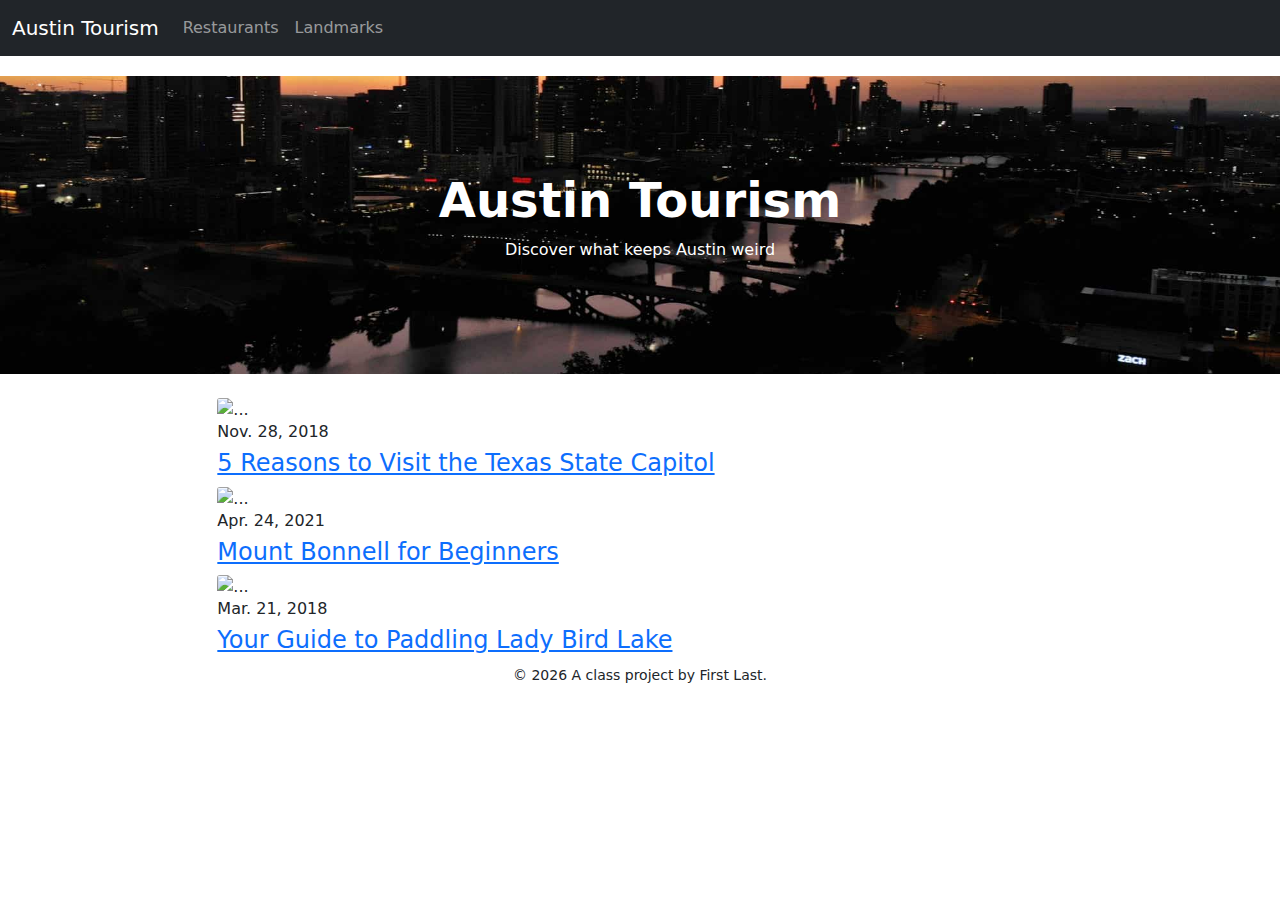
==== docs/index-example.html @ 944de5d4 "one of many commits" ====
<!doctype html>
<html lang="en">
  <!-- A Intro to Coding for Journalists class project -->
  <head>
    <title> Austin Tourism | Index page title</title>
    <meta name="description" content="The index search description for this page goes here.">
    <meta charset="utf-8">
    <meta http-equiv="X-UA-Compatible" content="IE=edge"/>
    <meta name="viewport" content="width=device-width, initial-scale=1, maximum-scale=1">
    <link rel="stylesheet" href="css/main.css">
  </head>
  <body>
    <nav class="navbar navbar-expand-lg navbar-dark bg-dark">
  <div class="container-fluid">
    <a class="navbar-brand" href="index.html">Austin Tourism</a>
    <button class="navbar-toggler" type="button" data-bs-toggle="collapse" data-bs-target="#navbarNavDropdown" aria-controls="navbarNavDropdown" aria-expanded="false" aria-label="Toggle navigation">
      <span class="navbar-toggler-icon"></span>
    </button>
    <div class="collapse navbar-collapse" id="navbarNavDropdown">
      <ul class="navbar-nav">
        <li class="nav-item">
           <a class="nav-link" href="restaurants.html">Restaurants</a>
        </li>
        <li class="nav-item">
           <a class="nav-link" href="index-example.html">Landmarks</a>
        </li>
          </ul>
        </li>
      </ul>
    </div>
  </div>
</nav>
    <div id="jumbo" class="p-5 mb-4 bg-light">
  <div class="container-fluid py-5 text-center">
    <h1 class="display-5 fw-bold">Austin Tourism</h1>
    <p>Discover what keeps Austin weird </p>
  </div>
</div>
    

    

    <div class="row">
       <div class="col-md-8 offset-2">
       
        <div>
        <img src="img/texas-state-capitol.jpg " class="card-img-top" alt="...">
        <h6> Nov. 28, 2018 <h6>
        <h3> <a href="blog/Texas State Capitol.html">5 Reasons to Visit the Texas State Capitol</a></h3>
        
        <div>
        <img src="img/mount-bonnell.jpg " class="card-img-top" alt="...">
        <h6> Apr. 24, 2021 <h6>
        <h3> <a href="blog/Mount Bonnell.html">Mount Bonnell for Beginners</a></h3>
        
        <div>
        <img src="img/lady-bird-lake.jpg " class="card-img-top" alt="...">
        <h6> Mar. 21, 2018 <h6>
        <h3> <a href="blog/Lady Bird Lake.html">Your Guide to Paddling Lady Bird Lake</a></h3>
        
      <div>
    <div>





    <footer>
<p id="legal" class="center-block text-center">
  <small>&copy; <span class="copyright-year"></span>
  A class project by First Last.
</p>
</footer>


    <script src="js/jquery.js"></script>
    <script src="js/popper.js"></script>
    <script src="js/bootstrap.js"></script>
    <script src="js/scripts.js"></script>
  </body>
</html>
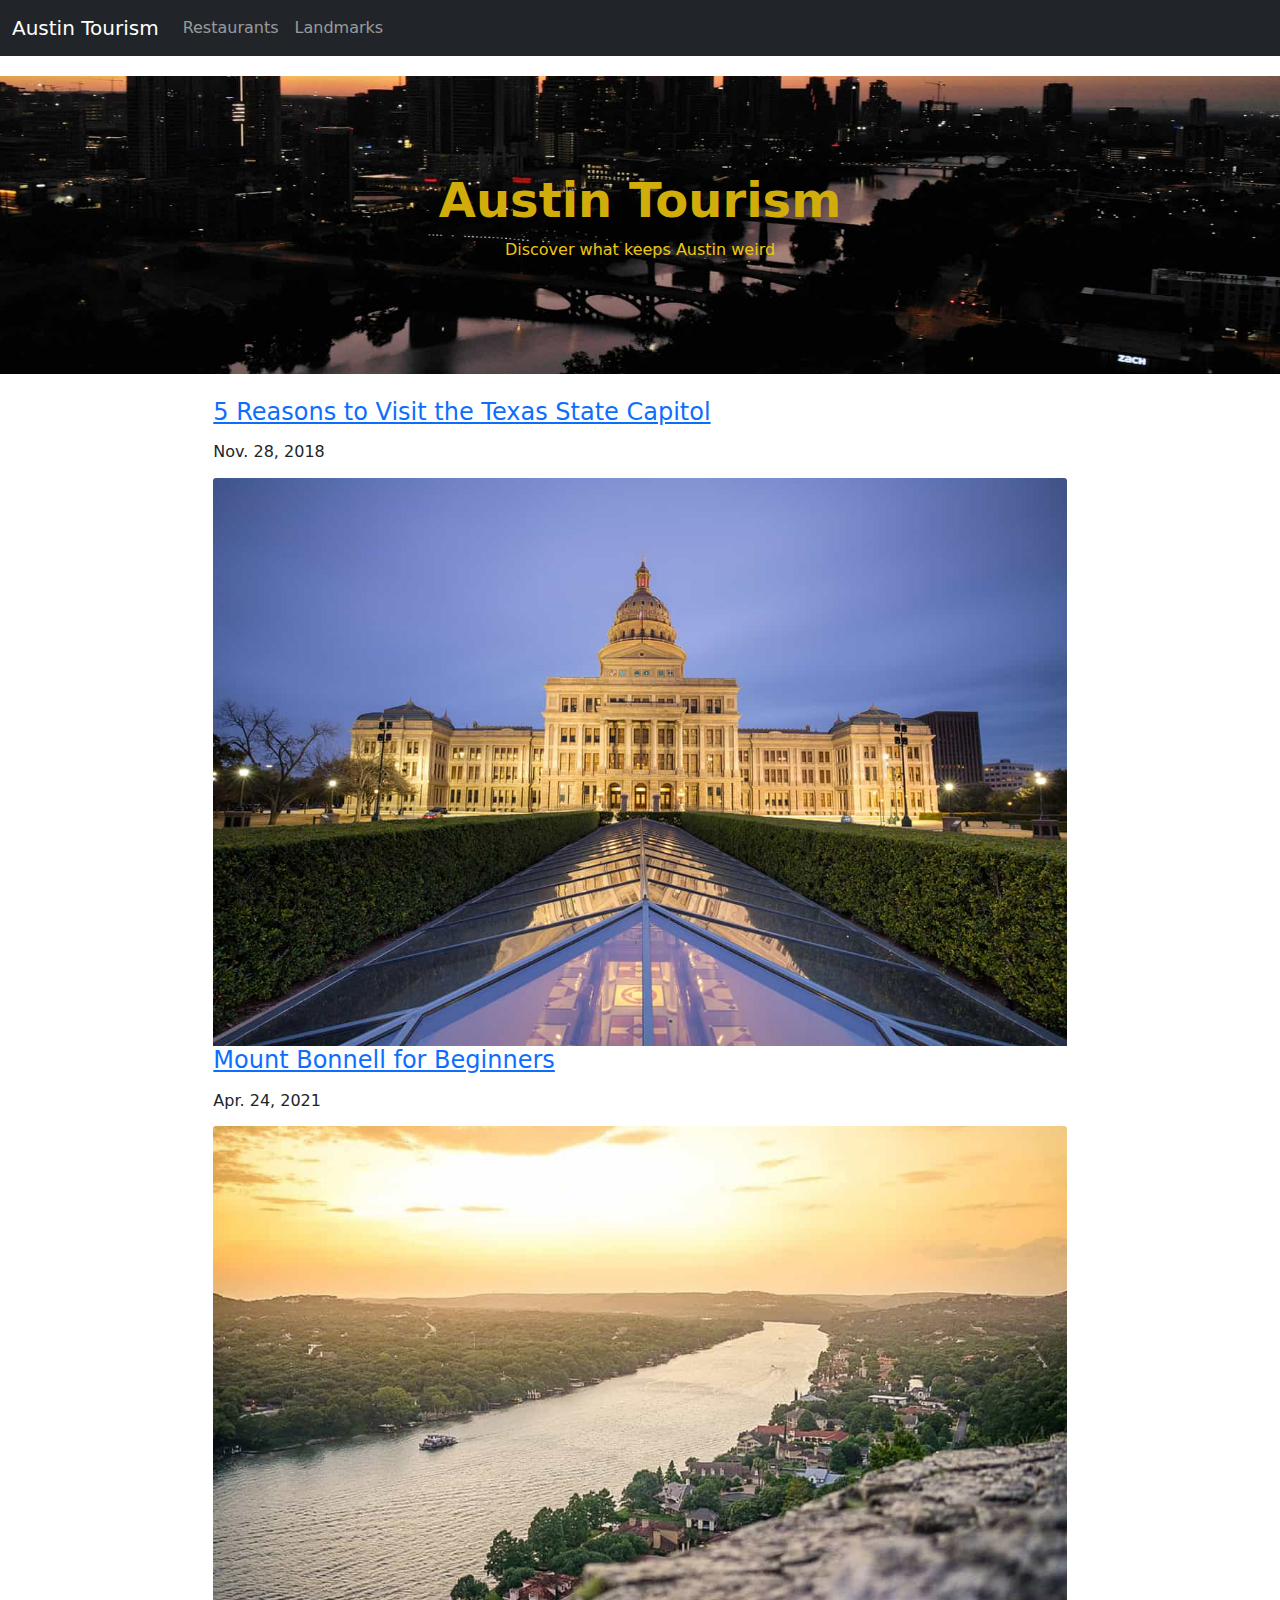
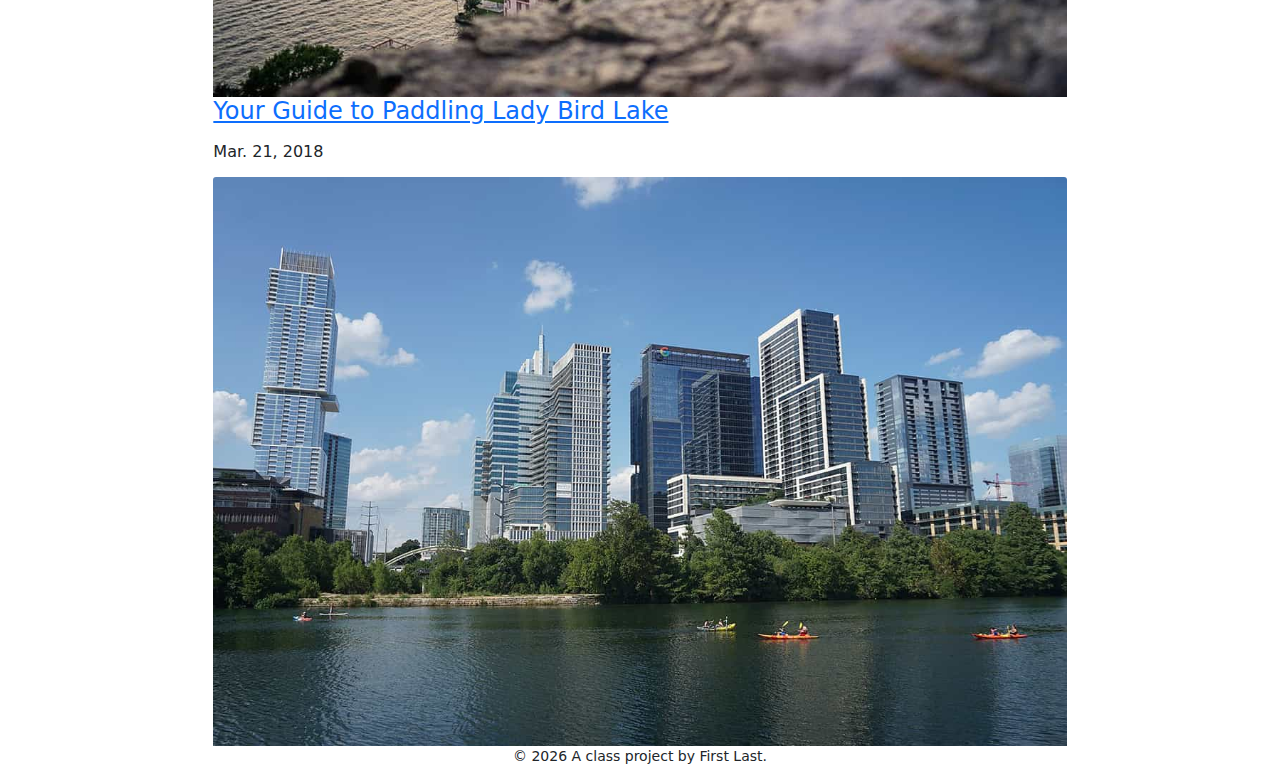
==== commit aca3b204: "commit 3" ====
--- a/docs/index-example.html
+++ b/docs/index-example.html
@@ -32,34 +32,42 @@
 </nav>
     <div id="jumbo" class="p-5 mb-4 bg-light">
   <div class="container-fluid py-5 text-center">
-    <h1 class="display-5 fw-bold">Austin Tourism</h1>
+    <h1 class="display-5 fw-bold" style= "color: rgb(209, 173, 12)">Austin Tourism</h1>
     <p>Discover what keeps Austin weird </p>
   </div>
 </div>
     
 
     
-
-    <div class="row">
+  <div class="article">
        <div class="col-md-8 offset-2">
        
         <div>
-        <img src="img/texas-state-capitol.jpg " class="card-img-top" alt="...">
-        <h6> Nov. 28, 2018 <h6>
+          <brk>
         <h3> <a href="blog/Texas State Capitol.html">5 Reasons to Visit the Texas State Capitol</a></h3>
-        
+         <h6> Nov. 28, 2018 <h6>
+         <img src="img/landmarks/texas-state-capitol.jpg " class="card-img-top" alt="...">
+          <brk>
+          <brk>
+      
         <div>
-        <img src="img/mount-bonnell.jpg " class="card-img-top" alt="...">
-        <h6> Apr. 24, 2021 <h6>
+          <brk>
         <h3> <a href="blog/Mount Bonnell.html">Mount Bonnell for Beginners</a></h3>
-        
+         <h6> Apr. 24, 2021 <h6>
+         <img src="img/landmarks/mount-bonnell.jpg " class="card-img-top" alt="...">
+          <brk>
+          <brk>
+      
         <div>
-        <img src="img/lady-bird-lake.jpg " class="card-img-top" alt="...">
-        <h6> Mar. 21, 2018 <h6>
+          <brk>
         <h3> <a href="blog/Lady Bird Lake.html">Your Guide to Paddling Lady Bird Lake</a></h3>
-        
+         <h6> Mar. 21, 2018 <h6>
+         <img src="img/landmarks/lady-bird-lake.jpg " class="card-img-top" alt="...">
+          <brk>
+          <brk>
+      
       <div>
-    <div>
+  <div>
 
 
 
--- a/docs/css/main.css
+++ b/docs/css/main.css
@@ -4,12 +4,12 @@
  * Copyright 2011-2021 The Bootstrap Authors
  * Copyright 2011-2021 Twitter, Inc.
  * Licensed under MIT (https://github.com/twbs/bootstrap/blob/main/LICENSE)
- */@-webkit-keyframes progress-bar-stripes{0%{background-position-x:1rem}}@-webkit-keyframes spinner-border{to{-webkit-transform:rotate(1turn);transform:rotate(1turn)}}@-webkit-keyframes spinner-grow{0%{-webkit-transform:scale(0);transform:scale(0)}50%{opacity:1;-webkit-transform:none;transform:none}}@-webkit-keyframes placeholder-glow{50%{opacity:.2}}@-webkit-keyframes placeholder-wave{to{-webkit-mask-position:-200% 0;mask-position:-200% 0}}.navbar{margin-bottom:20px}#jumbo{background:url(../img/cmc-austin-sunrise-20200614.jpg) no-repeat 50%;background-size:cover;color:#fff;margin-bottom:30px;padding-top:12rem}
+ */@-webkit-keyframes progress-bar-stripes{0%{background-position-x:1rem}}@-webkit-keyframes spinner-border{to{-webkit-transform:rotate(1turn);transform:rotate(1turn)}}@-webkit-keyframes spinner-grow{0%{-webkit-transform:scale(0);transform:scale(0)}50%{opacity:1;-webkit-transform:none;transform:none}}@-webkit-keyframes placeholder-glow{50%{opacity:.2}}@-webkit-keyframes placeholder-wave{to{-webkit-mask-position:-200% 0;mask-position:-200% 0}}.navbar{margin-bottom:20px}#jumbo{background:url(../img/cmc-austin-sunrise-20200614.jpg) no-repeat 50%;background-size:cover;color:#eec614;margin-bottom:30px;padding-top:12rem}
 
 /*!
  * Bootstrap v5.1.3 (https://getbootstrap.com/)
  * Copyright 2011-2021 The Bootstrap Authors
  * Copyright 2011-2021 Twitter, Inc.
  * Licensed under MIT (https://github.com/twbs/bootstrap/blob/main/LICENSE)
- */:root{--bs-blue:#0d6efd;--bs-indigo:#6610f2;--bs-purple:#6f42c1;--bs-pink:#d63384;--bs-red:#dc3545;--bs-orange:#fd7e14;--bs-yellow:#ffc107;--bs-green:#198754;--bs-teal:#20c997;--bs-cyan:#0dcaf0;--bs-white:#fff;--bs-gray:#6c757d;--bs-gray-dark:#343a40;--bs-gray-100:#f8f9fa;--bs-gray-200:#e9ecef;--bs-gray-300:#dee2e6;--bs-gray-400:#ced4da;--bs-gray-500:#adb5bd;--bs-gray-600:#6c757d;--bs-gray-700:#495057;--bs-gray-800:#343a40;--bs-gray-900:#212529;--bs-primary:#0d6efd;--bs-secondary:#6c757d;--bs-success:#198754;--bs-info:#0dcaf0;--bs-warning:#ffc107;--bs-danger:#dc3545;--bs-light:#f8f9fa;--bs-dark:#212529;--bs-primary-rgb:13,110,253;--bs-secondary-rgb:108,117,125;--bs-success-rgb:25,135,84;--bs-info-rgb:13,202,240;--bs-warning-rgb:255,193,7;--bs-danger-rgb:220,53,69;--bs-light-rgb:248,249,250;--bs-dark-rgb:33,37,41;--bs-white-rgb:255,255,255;--bs-black-rgb:0,0,0;--bs-body-color-rgb:33,37,41;--bs-body-bg-rgb:255,255,255;--bs-font-sans-serif:system-ui,-apple-system,"Segoe UI",Roboto,"Helvetica Neue",Arial,"Noto Sans","Liberation Sans",sans-serif,"Apple Color Emoji","Segoe UI Emoji","Segoe UI Symbol","Noto Color Emoji";--bs-font-monospace:SFMono-Regular,Menlo,Monaco,Consolas,"Liberation Mono","Courier New",monospace;--bs-gradient:linear-gradient(180deg,hsla(0,0%,100%,.15),hsla(0,0%,100%,0));--bs-body-font-family:var(--bs-font-sans-serif);--bs-body-font-size:1rem;--bs-body-font-weight:400;--bs-body-line-height:1.5;--bs-body-color:#212529;--bs-body-bg:#fff}*,:after,:before{box-sizing:border-box}@media (prefers-reduced-motion:no-preference){:root{scroll-behavior:smooth}}body{-webkit-text-size-adjust:100%;-webkit-tap-highlight-color:rgba(0,0,0,0);background-color:var(--bs-body-bg);color:var(--bs-body-color);font-family:var(--bs-body-font-family);font-size:var(--bs-body-font-size);font-weight:var(--bs-body-font-weight);line-height:var(--bs-body-line-height);margin:0;text-align:var(--bs-body-text-align)}hr{background-color:currentColor;border:0;color:inherit;margin:1rem 0;opacity:.25}hr:not([size]){height:1px}.h1,.h2,.h3,.h4,.h5,.h6,h1,h2,h3,h4,h5,h6{font-weight:500;line-height:1.2;margin-bottom:.5rem;margin-top:0}.h1,h1{font-size:calc(1.375rem + 1.5vw)}@media (min-width:1200px){.h1,h1{font-size:2.5rem}}.h2,h2{font-size:calc(1.325rem + .9vw)}@media (min-width:1200px){.h2,h2{font-size:2rem}}.h3,h3{font-size:calc(1.3rem + .6vw)}@media (min-width:1200px){.h3,h3{font-size:1.75rem}}.h4,h4{font-size:calc(1.275rem + .3vw)}@media (min-width:1200px){.h4,h4{font-size:1.5rem}}.h5,h5{font-size:1.25rem}.h6,h6{font-size:1rem}p{margin-bottom:1rem;margin-top:0}abbr[data-bs-original-title],abbr[title]{cursor:help;-webkit-text-decoration:underline dotted;-moz-text-decoration:underline dotted;text-decoration:underline dotted;-webkit-text-decoration-skip-ink:none;text-decoration-skip-ink:none}address{font-style:normal;line-height:inherit;margin-bottom:1rem}ol,ul{padding-left:2rem}dl,ol,ul{margin-bottom:1rem;margin-top:0}ol ol,ol ul,ul ol,ul ul{margin-bottom:0}dt{font-weight:700}dd{margin-bottom:.5rem;margin-left:0}blockquote{margin:0 0 1rem}b,strong{font-weight:bolder}.small,small{font-size:.875em}.mark,mark{background-color:#fcf8e3;padding:.2em}sub,sup{font-size:.75em;line-height:0;position:relative;vertical-align:baseline}sub{bottom:-.25em}sup{top:-.5em}a{color:#0d6efd;text-decoration:underline}a:hover{color:#0a58ca}a:not([href]):not([class]),a:not([href]):not([class]):hover{color:inherit;text-decoration:none}code,kbd,pre,samp{direction:ltr;font-family:var(--bs-font-monospace);font-size:1em;unicode-bidi:bidi-override}pre{display:block;font-size:.875em;margin-bottom:1rem;margin-top:0;overflow:auto}pre code{color:inherit;font-size:inherit;word-break:normal}code{word-wrap:break-word;color:#d63384;font-size:.875em}a>code{color:inherit}kbd{background-color:#212529;border-radius:.2rem;color:#fff;font-size:.875em;padding:.2rem .4rem}kbd kbd{font-size:1em;font-weight:700;padding:0}figure{margin:0 0 1rem}img,svg{vertical-align:middle}table{border-collapse:collapse;caption-side:bottom}caption{color:#6c757d;padding-bottom:.5rem;padding-top:.5rem;text-align:left}th{text-align:inherit;text-align:-webkit-match-parent}tbody,td,tfoot,th,thead,tr{border:0 solid;border-color:inherit}label{display:inline-block}button{border-radius:0}button:focus:not(:focus-visible){outline:0}button,input,optgroup,select,textarea{font-family:inherit;font-size:inherit;line-height:inherit;margin:0}button,select{text-transform:none}[role=button]{cursor:pointer}select{word-wrap:normal}select:disabled{opacity:1}[list]::-webkit-calendar-picker-indicator{display:none}[type=button],[type=reset],[type=submit],button{-webkit-appearance:button}[type=button]:not(:disabled),[type=reset]:not(:disabled),[type=submit]:not(:disabled),button:not(:disabled){cursor:pointer}::-moz-focus-inner{border-style:none;padding:0}textarea{resize:vertical}fieldset{border:0;margin:0;min-width:0;padding:0}legend{float:left;font-size:calc(1.275rem + .3vw);line-height:inherit;margin-bottom:.5rem;padding:0;width:100%}@media (min-width:1200px){legend{font-size:1.5rem}}legend+*{clear:left}::-webkit-datetime-edit-day-field,::-webkit-datetime-edit-fields-wrapper,::-webkit-datetime-edit-hour-field,::-webkit-datetime-edit-minute,::-webkit-datetime-edit-month-field,::-webkit-datetime-edit-text,::-webkit-datetime-edit-year-field{padding:0}::-webkit-inner-spin-button{height:auto}[type=search]{-webkit-appearance:textfield;outline-offset:-2px}::-webkit-search-decoration{-webkit-appearance:none}::-webkit-color-swatch-wrapper{padding:0}::file-selector-button{font:inherit}::-webkit-file-upload-button{-webkit-appearance:button;font:inherit}output{display:inline-block}iframe{border:0}summary{cursor:pointer;display:list-item}progress{vertical-align:baseline}[hidden]{display:none!important}.lead{font-size:1.25rem;font-weight:300}.display-1{font-size:calc(1.625rem + 4.5vw);font-weight:300;line-height:1.2}@media (min-width:1200px){.display-1{font-size:5rem}}.display-2{font-size:calc(1.575rem + 3.9vw);font-weight:300;line-height:1.2}@media (min-width:1200px){.display-2{font-size:4.5rem}}.display-3{font-size:calc(1.525rem + 3.3vw);font-weight:300;line-height:1.2}@media (min-width:1200px){.display-3{font-size:4rem}}.display-4{font-size:calc(1.475rem + 2.7vw);font-weight:300;line-height:1.2}@media (min-width:1200px){.display-4{font-size:3.5rem}}.display-5{font-size:calc(1.425rem + 2.1vw);font-weight:300;line-height:1.2}@media (min-width:1200px){.display-5{font-size:3rem}}.display-6{font-size:calc(1.375rem + 1.5vw);font-weight:300;line-height:1.2}@media (min-width:1200px){.display-6{font-size:2.5rem}}.list-inline,.list-unstyled{list-style:none;padding-left:0}.list-inline-item{display:inline-block}.list-inline-item:not(:last-child){margin-right:.5rem}.initialism{font-size:.875em;text-transform:uppercase}.blockquote{font-size:1.25rem;margin-bottom:1rem}.blockquote>:last-child{margin-bottom:0}.blockquote-footer{color:#6c757d;font-size:.875em;margin-bottom:1rem;margin-top:-1rem}.blockquote-footer:before{content:"— "}.img-fluid,.img-thumbnail{height:auto;max-width:100%}.img-thumbnail{background-color:#fff;border:1px solid #dee2e6;border-radius:.25rem;padding:.25rem}.figure{display:inline-block}.figure-img{line-height:1;margin-bottom:.5rem}.figure-caption{color:#6c757d;font-size:.875em}.container,.container-fluid,.container-lg,.container-md,.container-sm,.container-xl,.container-xxl{margin-left:auto;margin-right:auto;padding-left:var(--bs-gutter-x,.75rem);padding-right:var(--bs-gutter-x,.75rem);width:100%}@media (min-width:576px){.container,.container-sm{max-width:540px}}@media (min-width:768px){.container,.container-md,.container-sm{max-width:720px}}@media (min-width:992px){.container,.container-lg,.container-md,.container-sm{max-width:960px}}@media (min-width:1200px){.container,.container-lg,.container-md,.container-sm,.container-xl{max-width:1140px}}@media (min-width:1400px){.container,.container-lg,.container-md,.container-sm,.container-xl,.container-xxl{max-width:1320px}}.row{--bs-gutter-x:1.5rem;--bs-gutter-y:0;display:-webkit-flex;display:-ms-flexbox;display:flex;-webkit-flex-wrap:wrap;-ms-flex-wrap:wrap;flex-wrap:wrap;margin-left:calc(var(--bs-gutter-x)*-.5);margin-right:calc(var(--bs-gutter-x)*-.5);margin-top:calc(var(--bs-gutter-y)*-1)}.row>*{-ms-flex-negative:0;-webkit-flex-shrink:0;flex-shrink:0;margin-top:var(--bs-gutter-y);max-width:100%;padding-left:calc(var(--bs-gutter-x)*.5);padding-right:calc(var(--bs-gutter-x)*.5);width:100%}.col{-webkit-flex:1 0 0%;-ms-flex:1 0 0%;flex:1 0 0%}.row-cols-auto>*{width:auto}.row-cols-1>*,.row-cols-auto>*{-webkit-flex:0 0 auto;-ms-flex:0 0 auto;flex:0 0 auto}.row-cols-1>*{width:100%}.row-cols-2>*{width:50%}.row-cols-2>*,.row-cols-3>*{-webkit-flex:0 0 auto;-ms-flex:0 0 auto;flex:0 0 auto}.row-cols-3>*{width:33.3333333333%}.row-cols-4>*{width:25%}.row-cols-4>*,.row-cols-5>*{-webkit-flex:0 0 auto;-ms-flex:0 0 auto;flex:0 0 auto}.row-cols-5>*{width:20%}.row-cols-6>*{width:16.6666666667%}.col-auto,.row-cols-6>*{-webkit-flex:0 0 auto;-ms-flex:0 0 auto;flex:0 0 auto}.col-auto{width:auto}.col-1{width:8.33333333%}.col-1,.col-2{-webkit-flex:0 0 auto;-ms-flex:0 0 auto;flex:0 0 auto}.col-2{width:16.66666667%}.col-3{width:25%}.col-3,.col-4{-webkit-flex:0 0 auto;-ms-flex:0 0 auto;flex:0 0 auto}.col-4{width:33.33333333%}.col-5{width:41.66666667%}.col-5,.col-6{-webkit-flex:0 0 auto;-ms-flex:0 0 auto;flex:0 0 auto}.col-6{width:50%}.col-7{width:58.33333333%}.col-7,.col-8{-webkit-flex:0 0 auto;-ms-flex:0 0 auto;flex:0 0 auto}.col-8{width:66.66666667%}.col-9{width:75%}.col-10,.col-9{-webkit-flex:0 0 auto;-ms-flex:0 0 auto;flex:0 0 auto}.col-10{width:83.33333333%}.col-11{width:91.66666667%}.col-11,.col-12{-webkit-flex:0 0 auto;-ms-flex:0 0 auto;flex:0 0 auto}.col-12{width:100%}.offset-1{margin-left:8.33333333%}.offset-2{margin-left:16.66666667%}.offset-3{margin-left:25%}.offset-4{margin-left:33.33333333%}.offset-5{margin-left:41.66666667%}.offset-6{margin-left:50%}.offset-7{margin-left:58.33333333%}.offset-8{margin-left:66.66666667%}.offset-9{margin-left:75%}.offset-10{margin-left:83.33333333%}.offset-11{margin-left:91.66666667%}.g-0,.gx-0{--bs-gutter-x:0}.g-0,.gy-0{--bs-gutter-y:0}.g-1,.gx-1{--bs-gutter-x:0.25rem}.g-1,.gy-1{--bs-gutter-y:0.25rem}.g-2,.gx-2{--bs-gutter-x:0.5rem}.g-2,.gy-2{--bs-gutter-y:0.5rem}.g-3,.gx-3{--bs-gutter-x:1rem}.g-3,.gy-3{--bs-gutter-y:1rem}.g-4,.gx-4{--bs-gutter-x:1.5rem}.g-4,.gy-4{--bs-gutter-y:1.5rem}.g-5,.gx-5{--bs-gutter-x:3rem}.g-5,.gy-5{--bs-gutter-y:3rem}@media (min-width:576px){.col-sm{-webkit-flex:1 0 0%;-ms-flex:1 0 0%;flex:1 0 0%}.row-cols-sm-auto>*{width:auto}.row-cols-sm-1>*,.row-cols-sm-auto>*{-webkit-flex:0 0 auto;-ms-flex:0 0 auto;flex:0 0 auto}.row-cols-sm-1>*{width:100%}.row-cols-sm-2>*{width:50%}.row-cols-sm-2>*,.row-cols-sm-3>*{-webkit-flex:0 0 auto;-ms-flex:0 0 auto;flex:0 0 auto}.row-cols-sm-3>*{width:33.3333333333%}.row-cols-sm-4>*{width:25%}.row-cols-sm-4>*,.row-cols-sm-5>*{-webkit-flex:0 0 auto;-ms-flex:0 0 auto;flex:0 0 auto}.row-cols-sm-5>*{width:20%}.row-cols-sm-6>*{width:16.6666666667%}.col-sm-auto,.row-cols-sm-6>*{-webkit-flex:0 0 auto;-ms-flex:0 0 auto;flex:0 0 auto}.col-sm-auto{width:auto}.col-sm-1{width:8.33333333%}.col-sm-1,.col-sm-2{-webkit-flex:0 0 auto;-ms-flex:0 0 auto;flex:0 0 auto}.col-sm-2{width:16.66666667%}.col-sm-3{width:25%}.col-sm-3,.col-sm-4{-webkit-flex:0 0 auto;-ms-flex:0 0 auto;flex:0 0 auto}.col-sm-4{width:33.33333333%}.col-sm-5{width:41.66666667%}.col-sm-5,.col-sm-6{-webkit-flex:0 0 auto;-ms-flex:0 0 auto;flex:0 0 auto}.col-sm-6{width:50%}.col-sm-7{width:58.33333333%}.col-sm-7,.col-sm-8{-webkit-flex:0 0 auto;-ms-flex:0 0 auto;flex:0 0 auto}.col-sm-8{width:66.66666667%}.col-sm-9{width:75%}.col-sm-10,.col-sm-9{-webkit-flex:0 0 auto;-ms-flex:0 0 auto;flex:0 0 auto}.col-sm-10{width:83.33333333%}.col-sm-11{width:91.66666667%}.col-sm-11,.col-sm-12{-webkit-flex:0 0 auto;-ms-flex:0 0 auto;flex:0 0 auto}.col-sm-12{width:100%}.offset-sm-0{margin-left:0}.offset-sm-1{margin-left:8.33333333%}.offset-sm-2{margin-left:16.66666667%}.offset-sm-3{margin-left:25%}.offset-sm-4{margin-left:33.33333333%}.offset-sm-5{margin-left:41.66666667%}.offset-sm-6{margin-left:50%}.offset-sm-7{margin-left:58.33333333%}.offset-sm-8{margin-left:66.66666667%}.offset-sm-9{margin-left:75%}.offset-sm-10{margin-left:83.33333333%}.offset-sm-11{margin-left:91.66666667%}.g-sm-0,.gx-sm-0{--bs-gutter-x:0}.g-sm-0,.gy-sm-0{--bs-gutter-y:0}.g-sm-1,.gx-sm-1{--bs-gutter-x:0.25rem}.g-sm-1,.gy-sm-1{--bs-gutter-y:0.25rem}.g-sm-2,.gx-sm-2{--bs-gutter-x:0.5rem}.g-sm-2,.gy-sm-2{--bs-gutter-y:0.5rem}.g-sm-3,.gx-sm-3{--bs-gutter-x:1rem}.g-sm-3,.gy-sm-3{--bs-gutter-y:1rem}.g-sm-4,.gx-sm-4{--bs-gutter-x:1.5rem}.g-sm-4,.gy-sm-4{--bs-gutter-y:1.5rem}.g-sm-5,.gx-sm-5{--bs-gutter-x:3rem}.g-sm-5,.gy-sm-5{--bs-gutter-y:3rem}}@media (min-width:768px){.col-md{-webkit-flex:1 0 0%;-ms-flex:1 0 0%;flex:1 0 0%}.row-cols-md-auto>*{width:auto}.row-cols-md-1>*,.row-cols-md-auto>*{-webkit-flex:0 0 auto;-ms-flex:0 0 auto;flex:0 0 auto}.row-cols-md-1>*{width:100%}.row-cols-md-2>*{width:50%}.row-cols-md-2>*,.row-cols-md-3>*{-webkit-flex:0 0 auto;-ms-flex:0 0 auto;flex:0 0 auto}.row-cols-md-3>*{width:33.3333333333%}.row-cols-md-4>*{width:25%}.row-cols-md-4>*,.row-cols-md-5>*{-webkit-flex:0 0 auto;-ms-flex:0 0 auto;flex:0 0 auto}.row-cols-md-5>*{width:20%}.row-cols-md-6>*{width:16.6666666667%}.col-md-auto,.row-cols-md-6>*{-webkit-flex:0 0 auto;-ms-flex:0 0 auto;flex:0 0 auto}.col-md-auto{width:auto}.col-md-1{width:8.33333333%}.col-md-1,.col-md-2{-webkit-flex:0 0 auto;-ms-flex:0 0 auto;flex:0 0 auto}.col-md-2{width:16.66666667%}.col-md-3{width:25%}.col-md-3,.col-md-4{-webkit-flex:0 0 auto;-ms-flex:0 0 auto;flex:0 0 auto}.col-md-4{width:33.33333333%}.col-md-5{width:41.66666667%}.col-md-5,.col-md-6{-webkit-flex:0 0 auto;-ms-flex:0 0 auto;flex:0 0 auto}.col-md-6{width:50%}.col-md-7{width:58.33333333%}.col-md-7,.col-md-8{-webkit-flex:0 0 auto;-ms-flex:0 0 auto;flex:0 0 auto}.col-md-8{width:66.66666667%}.col-md-9{width:75%}.col-md-10,.col-md-9{-webkit-flex:0 0 auto;-ms-flex:0 0 auto;flex:0 0 auto}.col-md-10{width:83.33333333%}.col-md-11{width:91.66666667%}.col-md-11,.col-md-12{-webkit-flex:0 0 auto;-ms-flex:0 0 auto;flex:0 0 auto}.col-md-12{width:100%}.offset-md-0{margin-left:0}.offset-md-1{margin-left:8.33333333%}.offset-md-2{margin-left:16.66666667%}.offset-md-3{margin-left:25%}.offset-md-4{margin-left:33.33333333%}.offset-md-5{margin-left:41.66666667%}.offset-md-6{margin-left:50%}.offset-md-7{margin-left:58.33333333%}.offset-md-8{margin-left:66.66666667%}.offset-md-9{margin-left:75%}.offset-md-10{margin-left:83.33333333%}.offset-md-11{margin-left:91.66666667%}.g-md-0,.gx-md-0{--bs-gutter-x:0}.g-md-0,.gy-md-0{--bs-gutter-y:0}.g-md-1,.gx-md-1{--bs-gutter-x:0.25rem}.g-md-1,.gy-md-1{--bs-gutter-y:0.25rem}.g-md-2,.gx-md-2{--bs-gutter-x:0.5rem}.g-md-2,.gy-md-2{--bs-gutter-y:0.5rem}.g-md-3,.gx-md-3{--bs-gutter-x:1rem}.g-md-3,.gy-md-3{--bs-gutter-y:1rem}.g-md-4,.gx-md-4{--bs-gutter-x:1.5rem}.g-md-4,.gy-md-4{--bs-gutter-y:1.5rem}.g-md-5,.gx-md-5{--bs-gutter-x:3rem}.g-md-5,.gy-md-5{--bs-gutter-y:3rem}}@media (min-width:992px){.col-lg{-webkit-flex:1 0 0%;-ms-flex:1 0 0%;flex:1 0 0%}.row-cols-lg-auto>*{width:auto}.row-cols-lg-1>*,.row-cols-lg-auto>*{-webkit-flex:0 0 auto;-ms-flex:0 0 auto;flex:0 0 auto}.row-cols-lg-1>*{width:100%}.row-cols-lg-2>*{width:50%}.row-cols-lg-2>*,.row-cols-lg-3>*{-webkit-flex:0 0 auto;-ms-flex:0 0 auto;flex:0 0 auto}.row-cols-lg-3>*{width:33.3333333333%}.row-cols-lg-4>*{width:25%}.row-cols-lg-4>*,.row-cols-lg-5>*{-webkit-flex:0 0 auto;-ms-flex:0 0 auto;flex:0 0 auto}.row-cols-lg-5>*{width:20%}.row-cols-lg-6>*{width:16.6666666667%}.col-lg-auto,.row-cols-lg-6>*{-webkit-flex:0 0 auto;-ms-flex:0 0 auto;flex:0 0 auto}.col-lg-auto{width:auto}.col-lg-1{width:8.33333333%}.col-lg-1,.col-lg-2{-webkit-flex:0 0 auto;-ms-flex:0 0 auto;flex:0 0 auto}.col-lg-2{width:16.66666667%}.col-lg-3{width:25%}.col-lg-3,.col-lg-4{-webkit-flex:0 0 auto;-ms-flex:0 0 auto;flex:0 0 auto}.col-lg-4{width:33.33333333%}.col-lg-5{width:41.66666667%}.col-lg-5,.col-lg-6{-webkit-flex:0 0 auto;-ms-flex:0 0 auto;flex:0 0 auto}.col-lg-6{width:50%}.col-lg-7{width:58.33333333%}.col-lg-7,.col-lg-8{-webkit-flex:0 0 auto;-ms-flex:0 0 auto;flex:0 0 auto}.col-lg-8{width:66.66666667%}.col-lg-9{width:75%}.col-lg-10,.col-lg-9{-webkit-flex:0 0 auto;-ms-flex:0 0 auto;flex:0 0 auto}.col-lg-10{width:83.33333333%}.col-lg-11{width:91.66666667%}.col-lg-11,.col-lg-12{-webkit-flex:0 0 auto;-ms-flex:0 0 auto;flex:0 0 auto}.col-lg-12{width:100%}.offset-lg-0{margin-left:0}.offset-lg-1{margin-left:8.33333333%}.offset-lg-2{margin-left:16.66666667%}.offset-lg-3{margin-left:25%}.offset-lg-4{margin-left:33.33333333%}.offset-lg-5{margin-left:41.66666667%}.offset-lg-6{margin-left:50%}.offset-lg-7{margin-left:58.33333333%}.offset-lg-8{margin-left:66.66666667%}.offset-lg-9{margin-left:75%}.offset-lg-10{margin-left:83.33333333%}.offset-lg-11{margin-left:91.66666667%}.g-lg-0,.gx-lg-0{--bs-gutter-x:0}.g-lg-0,.gy-lg-0{--bs-gutter-y:0}.g-lg-1,.gx-lg-1{--bs-gutter-x:0.25rem}.g-lg-1,.gy-lg-1{--bs-gutter-y:0.25rem}.g-lg-2,.gx-lg-2{--bs-gutter-x:0.5rem}.g-lg-2,.gy-lg-2{--bs-gutter-y:0.5rem}.g-lg-3,.gx-lg-3{--bs-gutter-x:1rem}.g-lg-3,.gy-lg-3{--bs-gutter-y:1rem}.g-lg-4,.gx-lg-4{--bs-gutter-x:1.5rem}.g-lg-4,.gy-lg-4{--bs-gutter-y:1.5rem}.g-lg-5,.gx-lg-5{--bs-gutter-x:3rem}.g-lg-5,.gy-lg-5{--bs-gutter-y:3rem}}@media (min-width:1200px){.col-xl{-webkit-flex:1 0 0%;-ms-flex:1 0 0%;flex:1 0 0%}.row-cols-xl-auto>*{width:auto}.row-cols-xl-1>*,.row-cols-xl-auto>*{-webkit-flex:0 0 auto;-ms-flex:0 0 auto;flex:0 0 auto}.row-cols-xl-1>*{width:100%}.row-cols-xl-2>*{width:50%}.row-cols-xl-2>*,.row-cols-xl-3>*{-webkit-flex:0 0 auto;-ms-flex:0 0 auto;flex:0 0 auto}.row-cols-xl-3>*{width:33.3333333333%}.row-cols-xl-4>*{width:25%}.row-cols-xl-4>*,.row-cols-xl-5>*{-webkit-flex:0 0 auto;-ms-flex:0 0 auto;flex:0 0 auto}.row-cols-xl-5>*{width:20%}.row-cols-xl-6>*{width:16.6666666667%}.col-xl-auto,.row-cols-xl-6>*{-webkit-flex:0 0 auto;-ms-flex:0 0 auto;flex:0 0 auto}.col-xl-auto{width:auto}.col-xl-1{width:8.33333333%}.col-xl-1,.col-xl-2{-webkit-flex:0 0 auto;-ms-flex:0 0 auto;flex:0 0 auto}.col-xl-2{width:16.66666667%}.col-xl-3{width:25%}.col-xl-3,.col-xl-4{-webkit-flex:0 0 auto;-ms-flex:0 0 auto;flex:0 0 auto}.col-xl-4{width:33.33333333%}.col-xl-5{width:41.66666667%}.col-xl-5,.col-xl-6{-webkit-flex:0 0 auto;-ms-flex:0 0 auto;flex:0 0 auto}.col-xl-6{width:50%}.col-xl-7{width:58.33333333%}.col-xl-7,.col-xl-8{-webkit-flex:0 0 auto;-ms-flex:0 0 auto;flex:0 0 auto}.col-xl-8{width:66.66666667%}.col-xl-9{width:75%}.col-xl-10,.col-xl-9{-webkit-flex:0 0 auto;-ms-flex:0 0 auto;flex:0 0 auto}.col-xl-10{width:83.33333333%}.col-xl-11{width:91.66666667%}.col-xl-11,.col-xl-12{-webkit-flex:0 0 auto;-ms-flex:0 0 auto;flex:0 0 auto}.col-xl-12{width:100%}.offset-xl-0{margin-left:0}.offset-xl-1{margin-left:8.33333333%}.offset-xl-2{margin-left:16.66666667%}.offset-xl-3{margin-left:25%}.offset-xl-4{margin-left:33.33333333%}.offset-xl-5{margin-left:41.66666667%}.offset-xl-6{margin-left:50%}.offset-xl-7{margin-left:58.33333333%}.offset-xl-8{margin-left:66.66666667%}.offset-xl-9{margin-left:75%}.offset-xl-10{margin-left:83.33333333%}.offset-xl-11{margin-left:91.66666667%}.g-xl-0,.gx-xl-0{--bs-gutter-x:0}.g-xl-0,.gy-xl-0{--bs-gutter-y:0}.g-xl-1,.gx-xl-1{--bs-gutter-x:0.25rem}.g-xl-1,.gy-xl-1{--bs-gutter-y:0.25rem}.g-xl-2,.gx-xl-2{--bs-gutter-x:0.5rem}.g-xl-2,.gy-xl-2{--bs-gutter-y:0.5rem}.g-xl-3,.gx-xl-3{--bs-gutter-x:1rem}.g-xl-3,.gy-xl-3{--bs-gutter-y:1rem}.g-xl-4,.gx-xl-4{--bs-gutter-x:1.5rem}.g-xl-4,.gy-xl-4{--bs-gutter-y:1.5rem}.g-xl-5,.gx-xl-5{--bs-gutter-x:3rem}.g-xl-5,.gy-xl-5{--bs-gutter-y:3rem}}@media (min-width:1400px){.col-xxl{-webkit-flex:1 0 0%;-ms-flex:1 0 0%;flex:1 0 0%}.row-cols-xxl-auto>*{width:auto}.row-cols-xxl-1>*,.row-cols-xxl-auto>*{-webkit-flex:0 0 auto;-ms-flex:0 0 auto;flex:0 0 auto}.row-cols-xxl-1>*{width:100%}.row-cols-xxl-2>*{width:50%}.row-cols-xxl-2>*,.row-cols-xxl-3>*{-webkit-flex:0 0 auto;-ms-flex:0 0 auto;flex:0 0 auto}.row-cols-xxl-3>*{width:33.3333333333%}.row-cols-xxl-4>*{width:25%}.row-cols-xxl-4>*,.row-cols-xxl-5>*{-webkit-flex:0 0 auto;-ms-flex:0 0 auto;flex:0 0 auto}.row-cols-xxl-5>*{width:20%}.row-cols-xxl-6>*{width:16.6666666667%}.col-xxl-auto,.row-cols-xxl-6>*{-webkit-flex:0 0 auto;-ms-flex:0 0 auto;flex:0 0 auto}.col-xxl-auto{width:auto}.col-xxl-1{width:8.33333333%}.col-xxl-1,.col-xxl-2{-webkit-flex:0 0 auto;-ms-flex:0 0 auto;flex:0 0 auto}.col-xxl-2{width:16.66666667%}.col-xxl-3{width:25%}.col-xxl-3,.col-xxl-4{-webkit-flex:0 0 auto;-ms-flex:0 0 auto;flex:0 0 auto}.col-xxl-4{width:33.33333333%}.col-xxl-5{width:41.66666667%}.col-xxl-5,.col-xxl-6{-webkit-flex:0 0 auto;-ms-flex:0 0 auto;flex:0 0 auto}.col-xxl-6{width:50%}.col-xxl-7{width:58.33333333%}.col-xxl-7,.col-xxl-8{-webkit-flex:0 0 auto;-ms-flex:0 0 auto;flex:0 0 auto}.col-xxl-8{width:66.66666667%}.col-xxl-9{width:75%}.col-xxl-10,.col-xxl-9{-webkit-flex:0 0 auto;-ms-flex:0 0 auto;flex:0 0 auto}.col-xxl-10{width:83.33333333%}.col-xxl-11{width:91.66666667%}.col-xxl-11,.col-xxl-12{-webkit-flex:0 0 auto;-ms-flex:0 0 auto;flex:0 0 auto}.col-xxl-12{width:100%}.offset-xxl-0{margin-left:0}.offset-xxl-1{margin-left:8.33333333%}.offset-xxl-2{margin-left:16.66666667%}.offset-xxl-3{margin-left:25%}.offset-xxl-4{margin-left:33.33333333%}.offset-xxl-5{margin-left:41.66666667%}.offset-xxl-6{margin-left:50%}.offset-xxl-7{margin-left:58.33333333%}.offset-xxl-8{margin-left:66.66666667%}.offset-xxl-9{margin-left:75%}.offset-xxl-10{margin-left:83.33333333%}.offset-xxl-11{margin-left:91.66666667%}.g-xxl-0,.gx-xxl-0{--bs-gutter-x:0}.g-xxl-0,.gy-xxl-0{--bs-gutter-y:0}.g-xxl-1,.gx-xxl-1{--bs-gutter-x:0.25rem}.g-xxl-1,.gy-xxl-1{--bs-gutter-y:0.25rem}.g-xxl-2,.gx-xxl-2{--bs-gutter-x:0.5rem}.g-xxl-2,.gy-xxl-2{--bs-gutter-y:0.5rem}.g-xxl-3,.gx-xxl-3{--bs-gutter-x:1rem}.g-xxl-3,.gy-xxl-3{--bs-gutter-y:1rem}.g-xxl-4,.gx-xxl-4{--bs-gutter-x:1.5rem}.g-xxl-4,.gy-xxl-4{--bs-gutter-y:1.5rem}.g-xxl-5,.gx-xxl-5{--bs-gutter-x:3rem}.g-xxl-5,.gy-xxl-5{--bs-gutter-y:3rem}}.table{--bs-table-bg:transparent;--bs-table-accent-bg:transparent;--bs-table-striped-color:#212529;--bs-table-striped-bg:rgba(0,0,0,.05);--bs-table-active-color:#212529;--bs-table-active-bg:rgba(0,0,0,.1);--bs-table-hover-color:#212529;--bs-table-hover-bg:rgba(0,0,0,.075);border-color:#dee2e6;color:#212529;margin-bottom:1rem;vertical-align:top;width:100%}.table>:not(caption)>*>*{background-color:var(--bs-table-bg);border-bottom-width:1px;box-shadow:inset 0 0 0 9999px var(--bs-table-accent-bg);padding:.5rem}.table>tbody{vertical-align:inherit}.table>thead{vertical-align:bottom}.table>:not(:first-child){border-top:2px solid}.caption-top{caption-side:top}.table-sm>:not(caption)>*>*{padding:.25rem}.table-bordered>:not(caption)>*{border-width:1px 0}.table-bordered>:not(caption)>*>*{border-width:0 1px}.table-borderless>:not(caption)>*>*{border-bottom-width:0}.table-borderless>:not(:first-child){border-top-width:0}.table-striped>tbody>tr:nth-of-type(odd)>*{--bs-table-accent-bg:var(--bs-table-striped-bg);color:var(--bs-table-striped-color)}.table-active{--bs-table-accent-bg:var(--bs-table-active-bg);color:var(--bs-table-active-color)}.table-hover>tbody>tr:hover>*{--bs-table-accent-bg:var(--bs-table-hover-bg);color:var(--bs-table-hover-color)}.table-primary{--bs-table-bg:#cfe2ff;--bs-table-striped-bg:#c5d7f2;--bs-table-striped-color:#000;--bs-table-active-bg:#bacbe6;--bs-table-active-color:#000;--bs-table-hover-bg:#bfd1ec;--bs-table-hover-color:#000;border-color:#bacbe6;color:#000}.table-secondary{--bs-table-bg:#e2e3e5;--bs-table-striped-bg:#d7d8da;--bs-table-striped-color:#000;--bs-table-active-bg:#cbccce;--bs-table-active-color:#000;--bs-table-hover-bg:#d1d2d4;--bs-table-hover-color:#000;border-color:#cbccce;color:#000}.table-success{--bs-table-bg:#d1e7dd;--bs-table-striped-bg:#c7dbd2;--bs-table-striped-color:#000;--bs-table-active-bg:#bcd0c7;--bs-table-active-color:#000;--bs-table-hover-bg:#c1d6cc;--bs-table-hover-color:#000;border-color:#bcd0c7;color:#000}.table-info{--bs-table-bg:#cff4fc;--bs-table-striped-bg:#c5e8ef;--bs-table-striped-color:#000;--bs-table-active-bg:#badce3;--bs-table-active-color:#000;--bs-table-hover-bg:#bfe2e9;--bs-table-hover-color:#000;border-color:#badce3;color:#000}.table-warning{--bs-table-bg:#fff3cd;--bs-table-striped-bg:#f2e7c3;--bs-table-striped-color:#000;--bs-table-active-bg:#e6dbb9;--bs-table-active-color:#000;--bs-table-hover-bg:#ece1be;--bs-table-hover-color:#000;border-color:#e6dbb9;color:#000}.table-danger{--bs-table-bg:#f8d7da;--bs-table-striped-bg:#eccccf;--bs-table-striped-color:#000;--bs-table-active-bg:#dfc2c4;--bs-table-active-color:#000;--bs-table-hover-bg:#e5c7ca;--bs-table-hover-color:#000;border-color:#dfc2c4;color:#000}.table-light{--bs-table-bg:#f8f9fa;--bs-table-striped-bg:#ecedee;--bs-table-striped-color:#000;--bs-table-active-bg:#dfe0e1;--bs-table-active-color:#000;--bs-table-hover-bg:#e5e6e7;--bs-table-hover-color:#000;border-color:#dfe0e1;color:#000}.table-dark{--bs-table-bg:#212529;--bs-table-striped-bg:#2c3034;--bs-table-striped-color:#fff;--bs-table-active-bg:#373b3e;--bs-table-active-color:#fff;--bs-table-hover-bg:#323539;--bs-table-hover-color:#fff;border-color:#373b3e;color:#fff}.table-responsive{-webkit-overflow-scrolling:touch;overflow-x:auto}@media (max-width:575.98px){.table-responsive-sm{-webkit-overflow-scrolling:touch;overflow-x:auto}}@media (max-width:767.98px){.table-responsive-md{-webkit-overflow-scrolling:touch;overflow-x:auto}}@media (max-width:991.98px){.table-responsive-lg{-webkit-overflow-scrolling:touch;overflow-x:auto}}@media (max-width:1199.98px){.table-responsive-xl{-webkit-overflow-scrolling:touch;overflow-x:auto}}@media (max-width:1399.98px){.table-responsive-xxl{-webkit-overflow-scrolling:touch;overflow-x:auto}}.form-label{margin-bottom:.5rem}.col-form-label{font-size:inherit;line-height:1.5;margin-bottom:0;padding-bottom:calc(.375rem + 1px);padding-top:calc(.375rem + 1px)}.col-form-label-lg{font-size:1.25rem;padding-bottom:calc(.5rem + 1px);padding-top:calc(.5rem + 1px)}.col-form-label-sm{font-size:.875rem;padding-bottom:calc(.25rem + 1px);padding-top:calc(.25rem + 1px)}.form-text{color:#6c757d;font-size:.875em;margin-top:.25rem}.form-control{-webkit-appearance:none;-moz-appearance:none;appearance:none;background-clip:padding-box;background-color:#fff;border:1px solid #ced4da;border-radius:.25rem;color:#212529;display:block;font-size:1rem;font-weight:400;line-height:1.5;padding:.375rem .75rem;transition:border-color .15s ease-in-out,box-shadow .15s ease-in-out;width:100%}@media (prefers-reduced-motion:reduce){.form-control{transition:none}}.form-control[type=file]{overflow:hidden}.form-control[type=file]:not(:disabled):not([readonly]){cursor:pointer}.form-control:focus{background-color:#fff;border-color:#86b7fe;box-shadow:0 0 0 .25rem rgba(13,110,253,.25);color:#212529;outline:0}.form-control::-webkit-date-and-time-value{height:1.5em}.form-control::-webkit-input-placeholder{color:#6c757d;opacity:1}.form-control::-moz-placeholder{color:#6c757d;opacity:1}.form-control:-ms-input-placeholder{color:#6c757d;opacity:1}.form-control::-ms-input-placeholder{color:#6c757d;opacity:1}.form-control::placeholder{color:#6c757d;opacity:1}.form-control:disabled,.form-control[readonly]{background-color:#e9ecef;opacity:1}.form-control::file-selector-button{-webkit-margin-end:.75rem;-moz-margin-end:.75rem;background-color:#e9ecef;border:0 solid;border-color:inherit;border-inline-end-width:1px;border-radius:0;color:#212529;margin:-.375rem -.75rem;margin-inline-end:.75rem;padding:.375rem .75rem;pointer-events:none;transition:color .15s ease-in-out,background-color .15s ease-in-out,border-color .15s ease-in-out,box-shadow .15s ease-in-out}@media (prefers-reduced-motion:reduce){.form-control::-webkit-file-upload-button{-webkit-transition:none;transition:none}.form-control::file-selector-button{transition:none}}.form-control:hover:not(:disabled):not([readonly])::file-selector-button{background-color:#dde0e3}.form-control::-webkit-file-upload-button{-webkit-margin-end:.75rem;background-color:#e9ecef;border:0 solid;border-color:inherit;border-inline-end-width:1px;border-radius:0;color:#212529;margin:-.375rem -.75rem;margin-inline-end:.75rem;padding:.375rem .75rem;pointer-events:none;-webkit-transition:color .15s ease-in-out,background-color .15s ease-in-out,border-color .15s ease-in-out,box-shadow .15s ease-in-out;transition:color .15s ease-in-out,background-color .15s ease-in-out,border-color .15s ease-in-out,box-shadow .15s ease-in-out}@media (prefers-reduced-motion:reduce){.form-control::-webkit-file-upload-button{-webkit-transition:none;transition:none}}.form-control:hover:not(:disabled):not([readonly])::-webkit-file-upload-button{background-color:#dde0e3}.form-control-plaintext{background-color:transparent;border:solid transparent;border-width:1px 0;color:#212529;display:block;line-height:1.5;margin-bottom:0;padding:.375rem 0;width:100%}.form-control-plaintext.form-control-lg,.form-control-plaintext.form-control-sm{padding-left:0;padding-right:0}.form-control-sm{border-radius:.2rem;font-size:.875rem;min-height:calc(1.5em + .5rem + 2px);padding:.25rem .5rem}.form-control-sm::file-selector-button{-webkit-margin-end:.5rem;-moz-margin-end:.5rem;margin:-.25rem -.5rem;margin-inline-end:.5rem;padding:.25rem .5rem}.form-control-sm::-webkit-file-upload-button{-webkit-margin-end:.5rem;margin:-.25rem -.5rem;margin-inline-end:.5rem;padding:.25rem .5rem}.form-control-lg{border-radius:.3rem;font-size:1.25rem;min-height:calc(1.5em + 1rem + 2px);padding:.5rem 1rem}.form-control-lg::file-selector-button{-webkit-margin-end:1rem;-moz-margin-end:1rem;margin:-.5rem -1rem;margin-inline-end:1rem;padding:.5rem 1rem}.form-control-lg::-webkit-file-upload-button{-webkit-margin-end:1rem;margin:-.5rem -1rem;margin-inline-end:1rem;padding:.5rem 1rem}textarea.form-control{min-height:calc(1.5em + .75rem + 2px)}textarea.form-control-sm{min-height:calc(1.5em + .5rem + 2px)}textarea.form-control-lg{min-height:calc(1.5em + 1rem + 2px)}.form-control-color{height:auto;padding:.375rem;width:3rem}.form-control-color:not(:disabled):not([readonly]){cursor:pointer}.form-control-color::-moz-color-swatch{border-radius:.25rem;height:1.5em}.form-control-color::-webkit-color-swatch{border-radius:.25rem;height:1.5em}.form-select{-moz-padding-start:calc(.75rem - 3px);-webkit-appearance:none;-moz-appearance:none;appearance:none;background-color:#fff;background-image:url("data:image/svg+xml;charset=utf-8,%3Csvg xmlns='http://www.w3.org/2000/svg' viewBox='0 0 16 16'%3E%3Cpath fill='none' stroke='%23343a40' stroke-linecap='round' stroke-linejoin='round' stroke-width='2' d='m2 5 6 6 6-6'/%3E%3C/svg%3E");background-position:right .75rem center;background-repeat:no-repeat;background-size:16px 12px;border:1px solid #ced4da;border-radius:.25rem;color:#212529;display:block;font-size:1rem;font-weight:400;line-height:1.5;padding:.375rem 2.25rem .375rem .75rem;transition:border-color .15s ease-in-out,box-shadow .15s ease-in-out;width:100%}@media (prefers-reduced-motion:reduce){.form-select{transition:none}}.form-select:focus{border-color:#86b7fe;box-shadow:0 0 0 .25rem rgba(13,110,253,.25);outline:0}.form-select[multiple],.form-select[size]:not([size="1"]){background-image:none;padding-right:.75rem}.form-select:disabled{background-color:#e9ecef}.form-select:-moz-focusring{color:transparent;text-shadow:0 0 0 #212529}.form-select-sm{border-radius:.2rem;font-size:.875rem;padding-bottom:.25rem;padding-left:.5rem;padding-top:.25rem}.form-select-lg{border-radius:.3rem;font-size:1.25rem;padding-bottom:.5rem;padding-left:1rem;padding-top:.5rem}.form-check{display:block;margin-bottom:.125rem;min-height:1.5rem;padding-left:1.5em}.form-check .form-check-input{float:left;margin-left:-1.5em}.form-check-input{-webkit-print-color-adjust:exact;-webkit-appearance:none;-moz-appearance:none;appearance:none;background-color:#fff;background-position:50%;background-repeat:no-repeat;background-size:contain;border:1px solid rgba(0,0,0,.25);color-adjust:exact;height:1em;margin-top:.25em;vertical-align:top;width:1em}.form-check-input[type=checkbox]{border-radius:.25em}.form-check-input[type=radio]{border-radius:50%}.form-check-input:active{-webkit-filter:brightness(90%);filter:brightness(90%)}.form-check-input:focus{border-color:#86b7fe;box-shadow:0 0 0 .25rem rgba(13,110,253,.25);outline:0}.form-check-input:checked{background-color:#0d6efd;border-color:#0d6efd}.form-check-input:checked[type=checkbox]{background-image:url("data:image/svg+xml;charset=utf-8,%3Csvg xmlns='http://www.w3.org/2000/svg' viewBox='0 0 20 20'%3E%3Cpath fill='none' stroke='%23fff' stroke-linecap='round' stroke-linejoin='round' stroke-width='3' d='m6 10 3 3 6-6'/%3E%3C/svg%3E")}.form-check-input:checked[type=radio]{background-image:url("data:image/svg+xml;charset=utf-8,%3Csvg xmlns='http://www.w3.org/2000/svg' viewBox='-4 -4 8 8'%3E%3Ccircle r='2' fill='%23fff'/%3E%3C/svg%3E")}.form-check-input[type=checkbox]:indeterminate{background-color:#0d6efd;background-image:url("data:image/svg+xml;charset=utf-8,%3Csvg xmlns='http://www.w3.org/2000/svg' viewBox='0 0 20 20'%3E%3Cpath fill='none' stroke='%23fff' stroke-linecap='round' stroke-linejoin='round' stroke-width='3' d='M6 10h8'/%3E%3C/svg%3E");border-color:#0d6efd}.form-check-input:disabled{-webkit-filter:none;filter:none;opacity:.5;pointer-events:none}.form-check-input:disabled~.form-check-label,.form-check-input[disabled]~.form-check-label{opacity:.5}.form-switch{padding-left:2.5em}.form-switch .form-check-input{background-image:url("data:image/svg+xml;charset=utf-8,%3Csvg xmlns='http://www.w3.org/2000/svg' viewBox='-4 -4 8 8'%3E%3Ccircle r='3' fill='rgba(0, 0, 0, 0.25)'/%3E%3C/svg%3E");background-position:0;border-radius:2em;margin-left:-2.5em;transition:background-position .15s ease-in-out;width:2em}@media (prefers-reduced-motion:reduce){.form-switch .form-check-input{transition:none}}.form-switch .form-check-input:focus{background-image:url("data:image/svg+xml;charset=utf-8,%3Csvg xmlns='http://www.w3.org/2000/svg' viewBox='-4 -4 8 8'%3E%3Ccircle r='3' fill='%2386b7fe'/%3E%3C/svg%3E")}.form-switch .form-check-input:checked{background-image:url("data:image/svg+xml;charset=utf-8,%3Csvg xmlns='http://www.w3.org/2000/svg' viewBox='-4 -4 8 8'%3E%3Ccircle r='3' fill='%23fff'/%3E%3C/svg%3E");background-position:100%}.form-check-inline{display:inline-block;margin-right:1rem}.btn-check{clip:rect(0,0,0,0);pointer-events:none;position:absolute}.btn-check:disabled+.btn,.btn-check[disabled]+.btn{-webkit-filter:none;filter:none;opacity:.65;pointer-events:none}.form-range{-webkit-appearance:none;-moz-appearance:none;appearance:none;background-color:transparent;height:1.5rem;padding:0;width:100%}.form-range:focus{outline:0}.form-range:focus::-webkit-slider-thumb{box-shadow:0 0 0 1px #fff,0 0 0 .25rem rgba(13,110,253,.25)}.form-range:focus::-moz-range-thumb{box-shadow:0 0 0 1px #fff,0 0 0 .25rem rgba(13,110,253,.25)}.form-range::-moz-focus-outer{border:0}.form-range::-webkit-slider-thumb{-webkit-appearance:none;appearance:none;background-color:#0d6efd;border:0;border-radius:1rem;height:1rem;margin-top:-.25rem;-webkit-transition:background-color .15s ease-in-out,border-color .15s ease-in-out,box-shadow .15s ease-in-out;transition:background-color .15s ease-in-out,border-color .15s ease-in-out,box-shadow .15s ease-in-out;width:1rem}@media (prefers-reduced-motion:reduce){.form-range::-webkit-slider-thumb{-webkit-transition:none;transition:none}}.form-range::-webkit-slider-thumb:active{background-color:#b6d4fe}.form-range::-webkit-slider-runnable-track{background-color:#dee2e6;border-color:transparent;border-radius:1rem;color:transparent;cursor:pointer;height:.5rem;width:100%}.form-range::-moz-range-thumb{-moz-appearance:none;appearance:none;background-color:#0d6efd;border:0;border-radius:1rem;height:1rem;-moz-transition:background-color .15s ease-in-out,border-color .15s ease-in-out,box-shadow .15s ease-in-out;transition:background-color .15s ease-in-out,border-color .15s ease-in-out,box-shadow .15s ease-in-out;width:1rem}@media (prefers-reduced-motion:reduce){.form-range::-moz-range-thumb{-moz-transition:none;transition:none}}.form-range::-moz-range-thumb:active{background-color:#b6d4fe}.form-range::-moz-range-track{background-color:#dee2e6;border-color:transparent;border-radius:1rem;color:transparent;cursor:pointer;height:.5rem;width:100%}.form-range:disabled{pointer-events:none}.form-range:disabled::-webkit-slider-thumb{background-color:#adb5bd}.form-range:disabled::-moz-range-thumb{background-color:#adb5bd}.form-floating{position:relative}.form-floating>.form-control,.form-floating>.form-select{height:calc(3.5rem + 2px);line-height:1.25}.form-floating>label{border:1px solid transparent;height:100%;left:0;padding:1rem .75rem;pointer-events:none;position:absolute;top:0;-webkit-transform-origin:0 0;transform-origin:0 0;transition:opacity .1s ease-in-out,-webkit-transform .1s ease-in-out;transition:opacity .1s ease-in-out,transform .1s ease-in-out;transition:opacity .1s ease-in-out,transform .1s ease-in-out,-webkit-transform .1s ease-in-out}@media (prefers-reduced-motion:reduce){.form-floating>label{transition:none}}.form-floating>.form-control{padding:1rem .75rem}.form-floating>.form-control::-webkit-input-placeholder{color:transparent}.form-floating>.form-control::-moz-placeholder{color:transparent}.form-floating>.form-control:-ms-input-placeholder{color:transparent}.form-floating>.form-control::-ms-input-placeholder{color:transparent}.form-floating>.form-control::placeholder{color:transparent}.form-floating>.form-control:not(:-moz-placeholder-shown){padding-bottom:.625rem;padding-top:1.625rem}.form-floating>.form-control:not(:-ms-input-placeholder){padding-bottom:.625rem;padding-top:1.625rem}.form-floating>.form-control:focus,.form-floating>.form-control:not(:placeholder-shown){padding-bottom:.625rem;padding-top:1.625rem}.form-floating>.form-control:-webkit-autofill{padding-bottom:.625rem;padding-top:1.625rem}.form-floating>.form-select{padding-bottom:.625rem;padding-top:1.625rem}.form-floating>.form-control:not(:-moz-placeholder-shown)~label{opacity:.65;transform:scale(.85) translateY(-.5rem) translateX(.15rem)}.form-floating>.form-control:not(:-ms-input-placeholder)~label{opacity:.65;transform:scale(.85) translateY(-.5rem) translateX(.15rem)}.form-floating>.form-control:focus~label,.form-floating>.form-control:not(:placeholder-shown)~label,.form-floating>.form-select~label{opacity:.65;-webkit-transform:scale(.85) translateY(-.5rem) translateX(.15rem);transform:scale(.85) translateY(-.5rem) translateX(.15rem)}.form-floating>.form-control:-webkit-autofill~label{opacity:.65;-webkit-transform:scale(.85) translateY(-.5rem) translateX(.15rem);transform:scale(.85) translateY(-.5rem) translateX(.15rem)}.input-group{-ms-flex-align:stretch;-webkit-align-items:stretch;align-items:stretch;display:-webkit-flex;display:-ms-flexbox;display:flex;-webkit-flex-wrap:wrap;-ms-flex-wrap:wrap;flex-wrap:wrap;position:relative;width:100%}.input-group>.form-control,.input-group>.form-select{-webkit-flex:1 1 auto;-ms-flex:1 1 auto;flex:1 1 auto;min-width:0;position:relative;width:1%}.input-group>.form-control:focus,.input-group>.form-select:focus{z-index:3}.input-group .btn{position:relative;z-index:2}.input-group .btn:focus{z-index:3}.input-group-text{-ms-flex-align:center;-webkit-align-items:center;align-items:center;background-color:#e9ecef;border:1px solid #ced4da;border-radius:.25rem;color:#212529;display:-webkit-flex;display:-ms-flexbox;display:flex;font-size:1rem;font-weight:400;line-height:1.5;padding:.375rem .75rem;text-align:center;white-space:nowrap}.input-group-lg>.btn,.input-group-lg>.form-control,.input-group-lg>.form-select,.input-group-lg>.input-group-text{border-radius:.3rem;font-size:1.25rem;padding:.5rem 1rem}.input-group-sm>.btn,.input-group-sm>.form-control,.input-group-sm>.form-select,.input-group-sm>.input-group-text{border-radius:.2rem;font-size:.875rem;padding:.25rem .5rem}.input-group-lg>.form-select,.input-group-sm>.form-select{padding-right:3rem}.input-group.has-validation>.dropdown-toggle:nth-last-child(n+4),.input-group.has-validation>:nth-last-child(n+3):not(.dropdown-toggle):not(.dropdown-menu),.input-group:not(.has-validation)>.dropdown-toggle:nth-last-child(n+3),.input-group:not(.has-validation)>:not(:last-child):not(.dropdown-toggle):not(.dropdown-menu){border-bottom-right-radius:0;border-top-right-radius:0}.input-group>:not(:first-child):not(.dropdown-menu):not(.valid-tooltip):not(.valid-feedback):not(.invalid-tooltip):not(.invalid-feedback){border-bottom-left-radius:0;border-top-left-radius:0;margin-left:-1px}.valid-feedback{color:#198754;display:none;font-size:.875em;margin-top:.25rem;width:100%}.valid-tooltip{background-color:rgba(25,135,84,.9);border-radius:.25rem;color:#fff;display:none;font-size:.875rem;margin-top:.1rem;max-width:100%;padding:.25rem .5rem;position:absolute;top:100%;z-index:5}.is-valid~.valid-feedback,.is-valid~.valid-tooltip,.was-validated :valid~.valid-feedback,.was-validated :valid~.valid-tooltip{display:block}.form-control.is-valid,.was-validated .form-control:valid{background-image:url("data:image/svg+xml;charset=utf-8,%3Csvg xmlns='http://www.w3.org/2000/svg' viewBox='0 0 8 8'%3E%3Cpath fill='%23198754' d='M2.3 6.73.6 4.53c-.4-1.04.46-1.4 1.1-.8l1.1 1.4 3.4-3.8c.6-.63 1.6-.27 1.2.7l-4 4.6c-.43.5-.8.4-1.1.1z'/%3E%3C/svg%3E");background-position:right calc(.375em + .1875rem) center;background-repeat:no-repeat;background-size:calc(.75em + .375rem) calc(.75em + .375rem);border-color:#198754;padding-right:calc(1.5em + .75rem)}.form-control.is-valid:focus,.was-validated .form-control:valid:focus{border-color:#198754;box-shadow:0 0 0 .25rem rgba(25,135,84,.25)}.was-validated textarea.form-control:valid,textarea.form-control.is-valid{background-position:top calc(.375em + .1875rem) right calc(.375em + .1875rem);padding-right:calc(1.5em + .75rem)}.form-select.is-valid,.was-validated .form-select:valid{border-color:#198754}.form-select.is-valid:not([multiple]):not([size]),.form-select.is-valid:not([multiple])[size="1"],.was-validated .form-select:valid:not([multiple]):not([size]),.was-validated .form-select:valid:not([multiple])[size="1"]{background-image:url("data:image/svg+xml;charset=utf-8,%3Csvg xmlns='http://www.w3.org/2000/svg' viewBox='0 0 16 16'%3E%3Cpath fill='none' stroke='%23343a40' stroke-linecap='round' stroke-linejoin='round' stroke-width='2' d='m2 5 6 6 6-6'/%3E%3C/svg%3E"),url("data:image/svg+xml;charset=utf-8,%3Csvg xmlns='http://www.w3.org/2000/svg' viewBox='0 0 8 8'%3E%3Cpath fill='%23198754' d='M2.3 6.73.6 4.53c-.4-1.04.46-1.4 1.1-.8l1.1 1.4 3.4-3.8c.6-.63 1.6-.27 1.2.7l-4 4.6c-.43.5-.8.4-1.1.1z'/%3E%3C/svg%3E");background-position:right .75rem center,center right 2.25rem;background-size:16px 12px,calc(.75em + .375rem) calc(.75em + .375rem);padding-right:4.125rem}.form-select.is-valid:focus,.was-validated .form-select:valid:focus{border-color:#198754;box-shadow:0 0 0 .25rem rgba(25,135,84,.25)}.form-check-input.is-valid,.was-validated .form-check-input:valid{border-color:#198754}.form-check-input.is-valid:checked,.was-validated .form-check-input:valid:checked{background-color:#198754}.form-check-input.is-valid:focus,.was-validated .form-check-input:valid:focus{box-shadow:0 0 0 .25rem rgba(25,135,84,.25)}.form-check-input.is-valid~.form-check-label,.was-validated .form-check-input:valid~.form-check-label{color:#198754}.form-check-inline .form-check-input~.valid-feedback{margin-left:.5em}.input-group .form-control.is-valid,.input-group .form-select.is-valid,.was-validated .input-group .form-control:valid,.was-validated .input-group .form-select:valid{z-index:1}.input-group .form-control.is-valid:focus,.input-group .form-select.is-valid:focus,.was-validated .input-group .form-control:valid:focus,.was-validated .input-group .form-select:valid:focus{z-index:3}.invalid-feedback{color:#dc3545;display:none;font-size:.875em;margin-top:.25rem;width:100%}.invalid-tooltip{background-color:rgba(220,53,69,.9);border-radius:.25rem;color:#fff;display:none;font-size:.875rem;margin-top:.1rem;max-width:100%;padding:.25rem .5rem;position:absolute;top:100%;z-index:5}.is-invalid~.invalid-feedback,.is-invalid~.invalid-tooltip,.was-validated :invalid~.invalid-feedback,.was-validated :invalid~.invalid-tooltip{display:block}.form-control.is-invalid,.was-validated .form-control:invalid{background-image:url("data:image/svg+xml;charset=utf-8,%3Csvg xmlns='http://www.w3.org/2000/svg' width='12' height='12' fill='none' stroke='%23dc3545'%3E%3Ccircle cx='6' cy='6' r='4.5'/%3E%3Cpath stroke-linejoin='round' d='M5.8 3.6h.4L6 6.5z'/%3E%3Ccircle cx='6' cy='8.2' r='.6' fill='%23dc3545' stroke='none'/%3E%3C/svg%3E");background-position:right calc(.375em + .1875rem) center;background-repeat:no-repeat;background-size:calc(.75em + .375rem) calc(.75em + .375rem);border-color:#dc3545;padding-right:calc(1.5em + .75rem)}.form-control.is-invalid:focus,.was-validated .form-control:invalid:focus{border-color:#dc3545;box-shadow:0 0 0 .25rem rgba(220,53,69,.25)}.was-validated textarea.form-control:invalid,textarea.form-control.is-invalid{background-position:top calc(.375em + .1875rem) right calc(.375em + .1875rem);padding-right:calc(1.5em + .75rem)}.form-select.is-invalid,.was-validated .form-select:invalid{border-color:#dc3545}.form-select.is-invalid:not([multiple]):not([size]),.form-select.is-invalid:not([multiple])[size="1"],.was-validated .form-select:invalid:not([multiple]):not([size]),.was-validated .form-select:invalid:not([multiple])[size="1"]{background-image:url("data:image/svg+xml;charset=utf-8,%3Csvg xmlns='http://www.w3.org/2000/svg' viewBox='0 0 16 16'%3E%3Cpath fill='none' stroke='%23343a40' stroke-linecap='round' stroke-linejoin='round' stroke-width='2' d='m2 5 6 6 6-6'/%3E%3C/svg%3E"),url("data:image/svg+xml;charset=utf-8,%3Csvg xmlns='http://www.w3.org/2000/svg' width='12' height='12' fill='none' stroke='%23dc3545'%3E%3Ccircle cx='6' cy='6' r='4.5'/%3E%3Cpath stroke-linejoin='round' d='M5.8 3.6h.4L6 6.5z'/%3E%3Ccircle cx='6' cy='8.2' r='.6' fill='%23dc3545' stroke='none'/%3E%3C/svg%3E");background-position:right .75rem center,center right 2.25rem;background-size:16px 12px,calc(.75em + .375rem) calc(.75em + .375rem);padding-right:4.125rem}.form-select.is-invalid:focus,.was-validated .form-select:invalid:focus{border-color:#dc3545;box-shadow:0 0 0 .25rem rgba(220,53,69,.25)}.form-check-input.is-invalid,.was-validated .form-check-input:invalid{border-color:#dc3545}.form-check-input.is-invalid:checked,.was-validated .form-check-input:invalid:checked{background-color:#dc3545}.form-check-input.is-invalid:focus,.was-validated .form-check-input:invalid:focus{box-shadow:0 0 0 .25rem rgba(220,53,69,.25)}.form-check-input.is-invalid~.form-check-label,.was-validated .form-check-input:invalid~.form-check-label{color:#dc3545}.form-check-inline .form-check-input~.invalid-feedback{margin-left:.5em}.input-group .form-control.is-invalid,.input-group .form-select.is-invalid,.was-validated .input-group .form-control:invalid,.was-validated .input-group .form-select:invalid{z-index:2}.input-group .form-control.is-invalid:focus,.input-group .form-select.is-invalid:focus,.was-validated .input-group .form-control:invalid:focus,.was-validated .input-group .form-select:invalid:focus{z-index:3}.btn{background-color:transparent;border:1px solid transparent;border-radius:.25rem;color:#212529;cursor:pointer;display:inline-block;font-size:1rem;font-weight:400;line-height:1.5;padding:.375rem .75rem;text-align:center;text-decoration:none;transition:color .15s ease-in-out,background-color .15s ease-in-out,border-color .15s ease-in-out,box-shadow .15s ease-in-out;-webkit-user-select:none;-moz-user-select:none;-ms-user-select:none;user-select:none;vertical-align:middle}@media (prefers-reduced-motion:reduce){.btn{transition:none}}.btn:hover{color:#212529}.btn-check:focus+.btn,.btn:focus{box-shadow:0 0 0 .25rem rgba(13,110,253,.25);outline:0}.btn.disabled,.btn:disabled,fieldset:disabled .btn{opacity:.65;pointer-events:none}.btn-primary{background-color:#0d6efd;border-color:#0d6efd;color:#fff}.btn-check:focus+.btn-primary,.btn-primary:focus,.btn-primary:hover{background-color:#0b5ed7;border-color:#0a58ca;color:#fff}.btn-check:focus+.btn-primary,.btn-primary:focus{box-shadow:0 0 0 .25rem rgba(49,132,253,.5)}.btn-check:active+.btn-primary,.btn-check:checked+.btn-primary,.btn-primary.active,.btn-primary:active,.show>.btn-primary.dropdown-toggle{background-color:#0a58ca;border-color:#0a53be;color:#fff}.btn-check:active+.btn-primary:focus,.btn-check:checked+.btn-primary:focus,.btn-primary.active:focus,.btn-primary:active:focus,.show>.btn-primary.dropdown-toggle:focus{box-shadow:0 0 0 .25rem rgba(49,132,253,.5)}.btn-primary.disabled,.btn-primary:disabled{background-color:#0d6efd;border-color:#0d6efd;color:#fff}.btn-secondary{background-color:#6c757d;border-color:#6c757d;color:#fff}.btn-check:focus+.btn-secondary,.btn-secondary:focus,.btn-secondary:hover{background-color:#5c636a;border-color:#565e64;color:#fff}.btn-check:focus+.btn-secondary,.btn-secondary:focus{box-shadow:0 0 0 .25rem hsla(208,6%,54%,.5)}.btn-check:active+.btn-secondary,.btn-check:checked+.btn-secondary,.btn-secondary.active,.btn-secondary:active,.show>.btn-secondary.dropdown-toggle{background-color:#565e64;border-color:#51585e;color:#fff}.btn-check:active+.btn-secondary:focus,.btn-check:checked+.btn-secondary:focus,.btn-secondary.active:focus,.btn-secondary:active:focus,.show>.btn-secondary.dropdown-toggle:focus{box-shadow:0 0 0 .25rem hsla(208,6%,54%,.5)}.btn-secondary.disabled,.btn-secondary:disabled{background-color:#6c757d;border-color:#6c757d;color:#fff}.btn-success{background-color:#198754;border-color:#198754;color:#fff}.btn-check:focus+.btn-success,.btn-success:focus,.btn-success:hover{background-color:#157347;border-color:#146c43;color:#fff}.btn-check:focus+.btn-success,.btn-success:focus{box-shadow:0 0 0 .25rem rgba(60,153,110,.5)}.btn-check:active+.btn-success,.btn-check:checked+.btn-success,.btn-success.active,.btn-success:active,.show>.btn-success.dropdown-toggle{background-color:#146c43;border-color:#13653f;color:#fff}.btn-check:active+.btn-success:focus,.btn-check:checked+.btn-success:focus,.btn-success.active:focus,.btn-success:active:focus,.show>.btn-success.dropdown-toggle:focus{box-shadow:0 0 0 .25rem rgba(60,153,110,.5)}.btn-success.disabled,.btn-success:disabled{background-color:#198754;border-color:#198754;color:#fff}.btn-info{background-color:#0dcaf0;border-color:#0dcaf0;color:#000}.btn-check:focus+.btn-info,.btn-info:focus,.btn-info:hover{background-color:#31d2f2;border-color:#25cff2;color:#000}.btn-check:focus+.btn-info,.btn-info:focus{box-shadow:0 0 0 .25rem rgba(11,172,204,.5)}.btn-check:active+.btn-info,.btn-check:checked+.btn-info,.btn-info.active,.btn-info:active,.show>.btn-info.dropdown-toggle{background-color:#3dd5f3;border-color:#25cff2;color:#000}.btn-check:active+.btn-info:focus,.btn-check:checked+.btn-info:focus,.btn-info.active:focus,.btn-info:active:focus,.show>.btn-info.dropdown-toggle:focus{box-shadow:0 0 0 .25rem rgba(11,172,204,.5)}.btn-info.disabled,.btn-info:disabled{background-color:#0dcaf0;border-color:#0dcaf0;color:#000}.btn-warning{background-color:#ffc107;border-color:#ffc107;color:#000}.btn-check:focus+.btn-warning,.btn-warning:focus,.btn-warning:hover{background-color:#ffca2c;border-color:#ffc720;color:#000}.btn-check:focus+.btn-warning,.btn-warning:focus{box-shadow:0 0 0 .25rem rgba(217,164,6,.5)}.btn-check:active+.btn-warning,.btn-check:checked+.btn-warning,.btn-warning.active,.btn-warning:active,.show>.btn-warning.dropdown-toggle{background-color:#ffcd39;border-color:#ffc720;color:#000}.btn-check:active+.btn-warning:focus,.btn-check:checked+.btn-warning:focus,.btn-warning.active:focus,.btn-warning:active:focus,.show>.btn-warning.dropdown-toggle:focus{box-shadow:0 0 0 .25rem rgba(217,164,6,.5)}.btn-warning.disabled,.btn-warning:disabled{background-color:#ffc107;border-color:#ffc107;color:#000}.btn-danger{background-color:#dc3545;border-color:#dc3545;color:#fff}.btn-check:focus+.btn-danger,.btn-danger:focus,.btn-danger:hover{background-color:#bb2d3b;border-color:#b02a37;color:#fff}.btn-check:focus+.btn-danger,.btn-danger:focus{box-shadow:0 0 0 .25rem rgba(225,83,97,.5)}.btn-check:active+.btn-danger,.btn-check:checked+.btn-danger,.btn-danger.active,.btn-danger:active,.show>.btn-danger.dropdown-toggle{background-color:#b02a37;border-color:#a52834;color:#fff}.btn-check:active+.btn-danger:focus,.btn-check:checked+.btn-danger:focus,.btn-danger.active:focus,.btn-danger:active:focus,.show>.btn-danger.dropdown-toggle:focus{box-shadow:0 0 0 .25rem rgba(225,83,97,.5)}.btn-danger.disabled,.btn-danger:disabled{background-color:#dc3545;border-color:#dc3545;color:#fff}.btn-light{background-color:#f8f9fa;border-color:#f8f9fa;color:#000}.btn-check:focus+.btn-light,.btn-light:focus,.btn-light:hover{background-color:#f9fafb;border-color:#f9fafb;color:#000}.btn-check:focus+.btn-light,.btn-light:focus{box-shadow:0 0 0 .25rem hsla(210,2%,83%,.5)}.btn-check:active+.btn-light,.btn-check:checked+.btn-light,.btn-light.active,.btn-light:active,.show>.btn-light.dropdown-toggle{background-color:#f9fafb;border-color:#f9fafb;color:#000}.btn-check:active+.btn-light:focus,.btn-check:checked+.btn-light:focus,.btn-light.active:focus,.btn-light:active:focus,.show>.btn-light.dropdown-toggle:focus{box-shadow:0 0 0 .25rem hsla(210,2%,83%,.5)}.btn-light.disabled,.btn-light:disabled{background-color:#f8f9fa;border-color:#f8f9fa;color:#000}.btn-dark{background-color:#212529;border-color:#212529;color:#fff}.btn-check:focus+.btn-dark,.btn-dark:focus,.btn-dark:hover{background-color:#1c1f23;border-color:#1a1e21;color:#fff}.btn-check:focus+.btn-dark,.btn-dark:focus{box-shadow:0 0 0 .25rem rgba(66,70,73,.5)}.btn-check:active+.btn-dark,.btn-check:checked+.btn-dark,.btn-dark.active,.btn-dark:active,.show>.btn-dark.dropdown-toggle{background-color:#1a1e21;border-color:#191c1f;color:#fff}.btn-check:active+.btn-dark:focus,.btn-check:checked+.btn-dark:focus,.btn-dark.active:focus,.btn-dark:active:focus,.show>.btn-dark.dropdown-toggle:focus{box-shadow:0 0 0 .25rem rgba(66,70,73,.5)}.btn-dark.disabled,.btn-dark:disabled{background-color:#212529;border-color:#212529;color:#fff}.btn-outline-primary{border-color:#0d6efd;color:#0d6efd}.btn-outline-primary:hover{background-color:#0d6efd;border-color:#0d6efd;color:#fff}.btn-check:focus+.btn-outline-primary,.btn-outline-primary:focus{box-shadow:0 0 0 .25rem rgba(13,110,253,.5)}.btn-check:active+.btn-outline-primary,.btn-check:checked+.btn-outline-primary,.btn-outline-primary.active,.btn-outline-primary.dropdown-toggle.show,.btn-outline-primary:active{background-color:#0d6efd;border-color:#0d6efd;color:#fff}.btn-check:active+.btn-outline-primary:focus,.btn-check:checked+.btn-outline-primary:focus,.btn-outline-primary.active:focus,.btn-outline-primary.dropdown-toggle.show:focus,.btn-outline-primary:active:focus{box-shadow:0 0 0 .25rem rgba(13,110,253,.5)}.btn-outline-primary.disabled,.btn-outline-primary:disabled{background-color:transparent;color:#0d6efd}.btn-outline-secondary{border-color:#6c757d;color:#6c757d}.btn-outline-secondary:hover{background-color:#6c757d;border-color:#6c757d;color:#fff}.btn-check:focus+.btn-outline-secondary,.btn-outline-secondary:focus{box-shadow:0 0 0 .25rem hsla(208,7%,46%,.5)}.btn-check:active+.btn-outline-secondary,.btn-check:checked+.btn-outline-secondary,.btn-outline-secondary.active,.btn-outline-secondary.dropdown-toggle.show,.btn-outline-secondary:active{background-color:#6c757d;border-color:#6c757d;color:#fff}.btn-check:active+.btn-outline-secondary:focus,.btn-check:checked+.btn-outline-secondary:focus,.btn-outline-secondary.active:focus,.btn-outline-secondary.dropdown-toggle.show:focus,.btn-outline-secondary:active:focus{box-shadow:0 0 0 .25rem hsla(208,7%,46%,.5)}.btn-outline-secondary.disabled,.btn-outline-secondary:disabled{background-color:transparent;color:#6c757d}.btn-outline-success{border-color:#198754;color:#198754}.btn-outline-success:hover{background-color:#198754;border-color:#198754;color:#fff}.btn-check:focus+.btn-outline-success,.btn-outline-success:focus{box-shadow:0 0 0 .25rem rgba(25,135,84,.5)}.btn-check:active+.btn-outline-success,.btn-check:checked+.btn-outline-success,.btn-outline-success.active,.btn-outline-success.dropdown-toggle.show,.btn-outline-success:active{background-color:#198754;border-color:#198754;color:#fff}.btn-check:active+.btn-outline-success:focus,.btn-check:checked+.btn-outline-success:focus,.btn-outline-success.active:focus,.btn-outline-success.dropdown-toggle.show:focus,.btn-outline-success:active:focus{box-shadow:0 0 0 .25rem rgba(25,135,84,.5)}.btn-outline-success.disabled,.btn-outline-success:disabled{background-color:transparent;color:#198754}.btn-outline-info{border-color:#0dcaf0;color:#0dcaf0}.btn-outline-info:hover{background-color:#0dcaf0;border-color:#0dcaf0;color:#000}.btn-check:focus+.btn-outline-info,.btn-outline-info:focus{box-shadow:0 0 0 .25rem rgba(13,202,240,.5)}.btn-check:active+.btn-outline-info,.btn-check:checked+.btn-outline-info,.btn-outline-info.active,.btn-outline-info.dropdown-toggle.show,.btn-outline-info:active{background-color:#0dcaf0;border-color:#0dcaf0;color:#000}.btn-check:active+.btn-outline-info:focus,.btn-check:checked+.btn-outline-info:focus,.btn-outline-info.active:focus,.btn-outline-info.dropdown-toggle.show:focus,.btn-outline-info:active:focus{box-shadow:0 0 0 .25rem rgba(13,202,240,.5)}.btn-outline-info.disabled,.btn-outline-info:disabled{background-color:transparent;color:#0dcaf0}.btn-outline-warning{border-color:#ffc107;color:#ffc107}.btn-outline-warning:hover{background-color:#ffc107;border-color:#ffc107;color:#000}.btn-check:focus+.btn-outline-warning,.btn-outline-warning:focus{box-shadow:0 0 0 .25rem rgba(255,193,7,.5)}.btn-check:active+.btn-outline-warning,.btn-check:checked+.btn-outline-warning,.btn-outline-warning.active,.btn-outline-warning.dropdown-toggle.show,.btn-outline-warning:active{background-color:#ffc107;border-color:#ffc107;color:#000}.btn-check:active+.btn-outline-warning:focus,.btn-check:checked+.btn-outline-warning:focus,.btn-outline-warning.active:focus,.btn-outline-warning.dropdown-toggle.show:focus,.btn-outline-warning:active:focus{box-shadow:0 0 0 .25rem rgba(255,193,7,.5)}.btn-outline-warning.disabled,.btn-outline-warning:disabled{background-color:transparent;color:#ffc107}.btn-outline-danger{border-color:#dc3545;color:#dc3545}.btn-outline-danger:hover{background-color:#dc3545;border-color:#dc3545;color:#fff}.btn-check:focus+.btn-outline-danger,.btn-outline-danger:focus{box-shadow:0 0 0 .25rem rgba(220,53,69,.5)}.btn-check:active+.btn-outline-danger,.btn-check:checked+.btn-outline-danger,.btn-outline-danger.active,.btn-outline-danger.dropdown-toggle.show,.btn-outline-danger:active{background-color:#dc3545;border-color:#dc3545;color:#fff}.btn-check:active+.btn-outline-danger:focus,.btn-check:checked+.btn-outline-danger:focus,.btn-outline-danger.active:focus,.btn-outline-danger.dropdown-toggle.show:focus,.btn-outline-danger:active:focus{box-shadow:0 0 0 .25rem rgba(220,53,69,.5)}.btn-outline-danger.disabled,.btn-outline-danger:disabled{background-color:transparent;color:#dc3545}.btn-outline-light{border-color:#f8f9fa;color:#f8f9fa}.btn-outline-light:hover{background-color:#f8f9fa;border-color:#f8f9fa;color:#000}.btn-check:focus+.btn-outline-light,.btn-outline-light:focus{box-shadow:0 0 0 .25rem rgba(248,249,250,.5)}.btn-check:active+.btn-outline-light,.btn-check:checked+.btn-outline-light,.btn-outline-light.active,.btn-outline-light.dropdown-toggle.show,.btn-outline-light:active{background-color:#f8f9fa;border-color:#f8f9fa;color:#000}.btn-check:active+.btn-outline-light:focus,.btn-check:checked+.btn-outline-light:focus,.btn-outline-light.active:focus,.btn-outline-light.dropdown-toggle.show:focus,.btn-outline-light:active:focus{box-shadow:0 0 0 .25rem rgba(248,249,250,.5)}.btn-outline-light.disabled,.btn-outline-light:disabled{background-color:transparent;color:#f8f9fa}.btn-outline-dark{border-color:#212529;color:#212529}.btn-outline-dark:hover{background-color:#212529;border-color:#212529;color:#fff}.btn-check:focus+.btn-outline-dark,.btn-outline-dark:focus{box-shadow:0 0 0 .25rem rgba(33,37,41,.5)}.btn-check:active+.btn-outline-dark,.btn-check:checked+.btn-outline-dark,.btn-outline-dark.active,.btn-outline-dark.dropdown-toggle.show,.btn-outline-dark:active{background-color:#212529;border-color:#212529;color:#fff}.btn-check:active+.btn-outline-dark:focus,.btn-check:checked+.btn-outline-dark:focus,.btn-outline-dark.active:focus,.btn-outline-dark.dropdown-toggle.show:focus,.btn-outline-dark:active:focus{box-shadow:0 0 0 .25rem rgba(33,37,41,.5)}.btn-outline-dark.disabled,.btn-outline-dark:disabled{background-color:transparent;color:#212529}.btn-link{color:#0d6efd;font-weight:400;text-decoration:underline}.btn-link:hover{color:#0a58ca}.btn-link.disabled,.btn-link:disabled{color:#6c757d}.btn-group-lg>.btn,.btn-lg{border-radius:.3rem;font-size:1.25rem;padding:.5rem 1rem}.btn-group-sm>.btn,.btn-sm{border-radius:.2rem;font-size:.875rem;padding:.25rem .5rem}.fade{transition:opacity .15s linear}@media (prefers-reduced-motion:reduce){.fade{transition:none}}.fade:not(.show){opacity:0}.collapse:not(.show){display:none}.collapsing{height:0;overflow:hidden;transition:height .35s ease}@media (prefers-reduced-motion:reduce){.collapsing{transition:none}}.collapsing.collapse-horizontal{height:auto;transition:width .35s ease;width:0}@media (prefers-reduced-motion:reduce){.collapsing.collapse-horizontal{transition:none}}.dropdown,.dropend,.dropstart,.dropup{position:relative}.dropdown-toggle{white-space:nowrap}.dropdown-toggle:after{border-bottom:0;border-left:.3em solid transparent;border-right:.3em solid transparent;border-top:.3em solid;content:"";display:inline-block;margin-left:.255em;vertical-align:.255em}.dropdown-toggle:empty:after{margin-left:0}.dropdown-menu{background-clip:padding-box;background-color:#fff;border:1px solid rgba(0,0,0,.15);border-radius:.25rem;color:#212529;display:none;font-size:1rem;list-style:none;margin:0;min-width:10rem;padding:.5rem 0;position:absolute;text-align:left;z-index:1000}.dropdown-menu[data-bs-popper]{left:0;margin-top:.125rem;top:100%}.dropdown-menu-start{--bs-position:start}.dropdown-menu-start[data-bs-popper]{left:0;right:auto}.dropdown-menu-end{--bs-position:end}.dropdown-menu-end[data-bs-popper]{left:auto;right:0}@media (min-width:576px){.dropdown-menu-sm-start{--bs-position:start}.dropdown-menu-sm-start[data-bs-popper]{left:0;right:auto}.dropdown-menu-sm-end{--bs-position:end}.dropdown-menu-sm-end[data-bs-popper]{left:auto;right:0}}@media (min-width:768px){.dropdown-menu-md-start{--bs-position:start}.dropdown-menu-md-start[data-bs-popper]{left:0;right:auto}.dropdown-menu-md-end{--bs-position:end}.dropdown-menu-md-end[data-bs-popper]{left:auto;right:0}}@media (min-width:992px){.dropdown-menu-lg-start{--bs-position:start}.dropdown-menu-lg-start[data-bs-popper]{left:0;right:auto}.dropdown-menu-lg-end{--bs-position:end}.dropdown-menu-lg-end[data-bs-popper]{left:auto;right:0}}@media (min-width:1200px){.dropdown-menu-xl-start{--bs-position:start}.dropdown-menu-xl-start[data-bs-popper]{left:0;right:auto}.dropdown-menu-xl-end{--bs-position:end}.dropdown-menu-xl-end[data-bs-popper]{left:auto;right:0}}@media (min-width:1400px){.dropdown-menu-xxl-start{--bs-position:start}.dropdown-menu-xxl-start[data-bs-popper]{left:0;right:auto}.dropdown-menu-xxl-end{--bs-position:end}.dropdown-menu-xxl-end[data-bs-popper]{left:auto;right:0}}.dropup .dropdown-menu[data-bs-popper]{bottom:100%;margin-bottom:.125rem;margin-top:0;top:auto}.dropup .dropdown-toggle:after{border-bottom:.3em solid;border-left:.3em solid transparent;border-right:.3em solid transparent;border-top:0;content:"";display:inline-block;margin-left:.255em;vertical-align:.255em}.dropup .dropdown-toggle:empty:after{margin-left:0}.dropend .dropdown-menu[data-bs-popper]{left:100%;margin-left:.125rem;margin-top:0;right:auto;top:0}.dropend .dropdown-toggle:after{border-bottom:.3em solid transparent;border-left:.3em solid;border-right:0;border-top:.3em solid transparent;content:"";display:inline-block;margin-left:.255em;vertical-align:.255em}.dropend .dropdown-toggle:empty:after{margin-left:0}.dropend .dropdown-toggle:after{vertical-align:0}.dropstart .dropdown-menu[data-bs-popper]{left:auto;margin-right:.125rem;margin-top:0;right:100%;top:0}.dropstart .dropdown-toggle:after{content:"";display:inline-block;display:none;margin-left:.255em;vertical-align:.255em}.dropstart .dropdown-toggle:before{border-bottom:.3em solid transparent;border-right:.3em solid;border-top:.3em solid transparent;content:"";display:inline-block;margin-right:.255em;vertical-align:.255em}.dropstart .dropdown-toggle:empty:after{margin-left:0}.dropstart .dropdown-toggle:before{vertical-align:0}.dropdown-divider{border-top:1px solid rgba(0,0,0,.15);height:0;margin:.5rem 0;overflow:hidden}.dropdown-item{background-color:transparent;border:0;clear:both;color:#212529;display:block;font-weight:400;padding:.25rem 1rem;text-align:inherit;text-decoration:none;white-space:nowrap;width:100%}.dropdown-item:focus,.dropdown-item:hover{background-color:#e9ecef;color:#1e2125}.dropdown-item.active,.dropdown-item:active{background-color:#0d6efd;color:#fff;text-decoration:none}.dropdown-item.disabled,.dropdown-item:disabled{background-color:transparent;color:#adb5bd;pointer-events:none}.dropdown-menu.show{display:block}.dropdown-header{color:#6c757d;display:block;font-size:.875rem;margin-bottom:0;padding:.5rem 1rem;white-space:nowrap}.dropdown-item-text{color:#212529;display:block;padding:.25rem 1rem}.dropdown-menu-dark{background-color:#343a40;border-color:rgba(0,0,0,.15);color:#dee2e6}.dropdown-menu-dark .dropdown-item{color:#dee2e6}.dropdown-menu-dark .dropdown-item:focus,.dropdown-menu-dark .dropdown-item:hover{background-color:hsla(0,0%,100%,.15);color:#fff}.dropdown-menu-dark .dropdown-item.active,.dropdown-menu-dark .dropdown-item:active{background-color:#0d6efd;color:#fff}.dropdown-menu-dark .dropdown-item.disabled,.dropdown-menu-dark .dropdown-item:disabled{color:#adb5bd}.dropdown-menu-dark .dropdown-divider{border-color:rgba(0,0,0,.15)}.dropdown-menu-dark .dropdown-item-text{color:#dee2e6}.dropdown-menu-dark .dropdown-header{color:#adb5bd}.btn-group,.btn-group-vertical{display:-webkit-inline-flex;display:-ms-inline-flexbox;display:inline-flex;position:relative;vertical-align:middle}.btn-group-vertical>.btn,.btn-group>.btn{-webkit-flex:1 1 auto;-ms-flex:1 1 auto;flex:1 1 auto;position:relative}.btn-group-vertical>.btn-check:checked+.btn,.btn-group-vertical>.btn-check:focus+.btn,.btn-group-vertical>.btn.active,.btn-group-vertical>.btn:active,.btn-group-vertical>.btn:focus,.btn-group-vertical>.btn:hover,.btn-group>.btn-check:checked+.btn,.btn-group>.btn-check:focus+.btn,.btn-group>.btn.active,.btn-group>.btn:active,.btn-group>.btn:focus,.btn-group>.btn:hover{z-index:1}.btn-toolbar{-ms-flex-pack:start;display:-webkit-flex;display:-ms-flexbox;display:flex;-webkit-flex-wrap:wrap;-ms-flex-wrap:wrap;flex-wrap:wrap;-webkit-justify-content:flex-start;justify-content:flex-start}.btn-toolbar .input-group{width:auto}.btn-group>.btn-group:not(:first-child),.btn-group>.btn:not(:first-child){margin-left:-1px}.btn-group>.btn-group:not(:last-child)>.btn,.btn-group>.btn:not(:last-child):not(.dropdown-toggle){border-bottom-right-radius:0;border-top-right-radius:0}.btn-group>.btn-group:not(:first-child)>.btn,.btn-group>.btn:nth-child(n+3),.btn-group>:not(.btn-check)+.btn{border-bottom-left-radius:0;border-top-left-radius:0}.dropdown-toggle-split{padding-left:.5625rem;padding-right:.5625rem}.dropdown-toggle-split:after,.dropend .dropdown-toggle-split:after,.dropup .dropdown-toggle-split:after{margin-left:0}.dropstart .dropdown-toggle-split:before{margin-right:0}.btn-group-sm>.btn+.dropdown-toggle-split,.btn-sm+.dropdown-toggle-split{padding-left:.375rem;padding-right:.375rem}.btn-group-lg>.btn+.dropdown-toggle-split,.btn-lg+.dropdown-toggle-split{padding-left:.75rem;padding-right:.75rem}.btn-group-vertical{-ms-flex-align:start;-ms-flex-pack:center;-webkit-align-items:flex-start;align-items:flex-start;-webkit-flex-direction:column;-ms-flex-direction:column;flex-direction:column;-webkit-justify-content:center;justify-content:center}.btn-group-vertical>.btn,.btn-group-vertical>.btn-group{width:100%}.btn-group-vertical>.btn-group:not(:first-child),.btn-group-vertical>.btn:not(:first-child){margin-top:-1px}.btn-group-vertical>.btn-group:not(:last-child)>.btn,.btn-group-vertical>.btn:not(:last-child):not(.dropdown-toggle){border-bottom-left-radius:0;border-bottom-right-radius:0}.btn-group-vertical>.btn-group:not(:first-child)>.btn,.btn-group-vertical>.btn~.btn{border-top-left-radius:0;border-top-right-radius:0}.nav{display:-webkit-flex;display:-ms-flexbox;display:flex;-webkit-flex-wrap:wrap;-ms-flex-wrap:wrap;flex-wrap:wrap;list-style:none;margin-bottom:0;padding-left:0}.nav-link{color:#0d6efd;display:block;padding:.5rem 1rem;text-decoration:none;transition:color .15s ease-in-out,background-color .15s ease-in-out,border-color .15s ease-in-out}@media (prefers-reduced-motion:reduce){.nav-link{transition:none}}.nav-link:focus,.nav-link:hover{color:#0a58ca}.nav-link.disabled{color:#6c757d;cursor:default;pointer-events:none}.nav-tabs{border-bottom:1px solid #dee2e6}.nav-tabs .nav-link{background:none;border:1px solid transparent;border-top-left-radius:.25rem;border-top-right-radius:.25rem;margin-bottom:-1px}.nav-tabs .nav-link:focus,.nav-tabs .nav-link:hover{border-color:#e9ecef #e9ecef #dee2e6;isolation:isolate}.nav-tabs .nav-link.disabled{background-color:transparent;border-color:transparent;color:#6c757d}.nav-tabs .nav-item.show .nav-link,.nav-tabs .nav-link.active{background-color:#fff;border-color:#dee2e6 #dee2e6 #fff;color:#495057}.nav-tabs .dropdown-menu{border-top-left-radius:0;border-top-right-radius:0;margin-top:-1px}.nav-pills .nav-link{background:none;border:0;border-radius:.25rem}.nav-pills .nav-link.active,.nav-pills .show>.nav-link{background-color:#0d6efd;color:#fff}.nav-fill .nav-item,.nav-fill>.nav-link{-webkit-flex:1 1 auto;-ms-flex:1 1 auto;flex:1 1 auto;text-align:center}.nav-justified .nav-item,.nav-justified>.nav-link{-ms-flex-preferred-size:0;-ms-flex-positive:1;-webkit-flex-basis:0;flex-basis:0;-webkit-flex-grow:1;flex-grow:1;text-align:center}.nav-fill .nav-item .nav-link,.nav-justified .nav-item .nav-link{width:100%}.tab-content>.tab-pane{display:none}.tab-content>.active{display:block}.navbar{-webkit-flex-wrap:wrap;-ms-flex-wrap:wrap;flex-wrap:wrap;padding-bottom:.5rem;padding-top:.5rem;position:relative}.navbar,.navbar>.container,.navbar>.container-fluid,.navbar>.container-lg,.navbar>.container-md,.navbar>.container-sm,.navbar>.container-xl,.navbar>.container-xxl{-ms-flex-align:center;-ms-flex-pack:justify;-webkit-align-items:center;align-items:center;display:-webkit-flex;display:-ms-flexbox;display:flex;-webkit-justify-content:space-between;justify-content:space-between}.navbar>.container,.navbar>.container-fluid,.navbar>.container-lg,.navbar>.container-md,.navbar>.container-sm,.navbar>.container-xl,.navbar>.container-xxl{-webkit-flex-wrap:inherit;-ms-flex-wrap:inherit;flex-wrap:inherit}.navbar-brand{font-size:1.25rem;margin-right:1rem;padding-bottom:.3125rem;padding-top:.3125rem;text-decoration:none;white-space:nowrap}.navbar-nav{display:-webkit-flex;display:-ms-flexbox;display:flex;-webkit-flex-direction:column;-ms-flex-direction:column;flex-direction:column;list-style:none;margin-bottom:0;padding-left:0}.navbar-nav .nav-link{padding-left:0;padding-right:0}.navbar-nav .dropdown-menu{position:static}.navbar-text{padding-bottom:.5rem;padding-top:.5rem}.navbar-collapse{-ms-flex-preferred-size:100%;-ms-flex-positive:1;-ms-flex-align:center;-webkit-align-items:center;align-items:center;-webkit-flex-basis:100%;flex-basis:100%;-webkit-flex-grow:1;flex-grow:1}.navbar-toggler{background-color:transparent;border:1px solid transparent;border-radius:.25rem;font-size:1.25rem;line-height:1;padding:.25rem .75rem;transition:box-shadow .15s ease-in-out}@media (prefers-reduced-motion:reduce){.navbar-toggler{transition:none}}.navbar-toggler:hover{text-decoration:none}.navbar-toggler:focus{box-shadow:0 0 0 .25rem;outline:0;text-decoration:none}.navbar-toggler-icon{background-position:50%;background-repeat:no-repeat;background-size:100%;display:inline-block;height:1.5em;vertical-align:middle;width:1.5em}.navbar-nav-scroll{max-height:var(--bs-scroll-height,75vh);overflow-y:auto}@media (min-width:576px){.navbar-expand-sm{-ms-flex-pack:start;-webkit-flex-wrap:nowrap;-ms-flex-wrap:nowrap;flex-wrap:nowrap;-webkit-justify-content:flex-start;justify-content:flex-start}.navbar-expand-sm .navbar-nav{-webkit-flex-direction:row;-ms-flex-direction:row;flex-direction:row}.navbar-expand-sm .navbar-nav .dropdown-menu{position:absolute}.navbar-expand-sm .navbar-nav .nav-link{padding-left:.5rem;padding-right:.5rem}.navbar-expand-sm .navbar-nav-scroll{overflow:visible}.navbar-expand-sm .navbar-collapse{-ms-flex-preferred-size:auto;display:-webkit-flex!important;display:-ms-flexbox!important;display:flex!important;-webkit-flex-basis:auto;flex-basis:auto}.navbar-expand-sm .navbar-toggler,.navbar-expand-sm .offcanvas-header{display:none}.navbar-expand-sm .offcanvas{-ms-flex-positive:1;background-color:transparent;border-left:0;border-right:0;bottom:0;-webkit-flex-grow:1;flex-grow:1;position:inherit;-webkit-transform:none;transform:none;transition:none;visibility:visible!important;z-index:1000}.navbar-expand-sm .offcanvas-bottom,.navbar-expand-sm .offcanvas-top{border-bottom:0;border-top:0;height:auto}.navbar-expand-sm .offcanvas-body{-ms-flex-positive:0;display:-webkit-flex;display:-ms-flexbox;display:flex;-webkit-flex-grow:0;flex-grow:0;overflow-y:visible;padding:0}}@media (min-width:768px){.navbar-expand-md{-ms-flex-pack:start;-webkit-flex-wrap:nowrap;-ms-flex-wrap:nowrap;flex-wrap:nowrap;-webkit-justify-content:flex-start;justify-content:flex-start}.navbar-expand-md .navbar-nav{-webkit-flex-direction:row;-ms-flex-direction:row;flex-direction:row}.navbar-expand-md .navbar-nav .dropdown-menu{position:absolute}.navbar-expand-md .navbar-nav .nav-link{padding-left:.5rem;padding-right:.5rem}.navbar-expand-md .navbar-nav-scroll{overflow:visible}.navbar-expand-md .navbar-collapse{-ms-flex-preferred-size:auto;display:-webkit-flex!important;display:-ms-flexbox!important;display:flex!important;-webkit-flex-basis:auto;flex-basis:auto}.navbar-expand-md .navbar-toggler,.navbar-expand-md .offcanvas-header{display:none}.navbar-expand-md .offcanvas{-ms-flex-positive:1;background-color:transparent;border-left:0;border-right:0;bottom:0;-webkit-flex-grow:1;flex-grow:1;position:inherit;-webkit-transform:none;transform:none;transition:none;visibility:visible!important;z-index:1000}.navbar-expand-md .offcanvas-bottom,.navbar-expand-md .offcanvas-top{border-bottom:0;border-top:0;height:auto}.navbar-expand-md .offcanvas-body{-ms-flex-positive:0;display:-webkit-flex;display:-ms-flexbox;display:flex;-webkit-flex-grow:0;flex-grow:0;overflow-y:visible;padding:0}}@media (min-width:992px){.navbar-expand-lg{-ms-flex-pack:start;-webkit-flex-wrap:nowrap;-ms-flex-wrap:nowrap;flex-wrap:nowrap;-webkit-justify-content:flex-start;justify-content:flex-start}.navbar-expand-lg .navbar-nav{-webkit-flex-direction:row;-ms-flex-direction:row;flex-direction:row}.navbar-expand-lg .navbar-nav .dropdown-menu{position:absolute}.navbar-expand-lg .navbar-nav .nav-link{padding-left:.5rem;padding-right:.5rem}.navbar-expand-lg .navbar-nav-scroll{overflow:visible}.navbar-expand-lg .navbar-collapse{-ms-flex-preferred-size:auto;display:-webkit-flex!important;display:-ms-flexbox!important;display:flex!important;-webkit-flex-basis:auto;flex-basis:auto}.navbar-expand-lg .navbar-toggler,.navbar-expand-lg .offcanvas-header{display:none}.navbar-expand-lg .offcanvas{-ms-flex-positive:1;background-color:transparent;border-left:0;border-right:0;bottom:0;-webkit-flex-grow:1;flex-grow:1;position:inherit;-webkit-transform:none;transform:none;transition:none;visibility:visible!important;z-index:1000}.navbar-expand-lg .offcanvas-bottom,.navbar-expand-lg .offcanvas-top{border-bottom:0;border-top:0;height:auto}.navbar-expand-lg .offcanvas-body{-ms-flex-positive:0;display:-webkit-flex;display:-ms-flexbox;display:flex;-webkit-flex-grow:0;flex-grow:0;overflow-y:visible;padding:0}}@media (min-width:1200px){.navbar-expand-xl{-ms-flex-pack:start;-webkit-flex-wrap:nowrap;-ms-flex-wrap:nowrap;flex-wrap:nowrap;-webkit-justify-content:flex-start;justify-content:flex-start}.navbar-expand-xl .navbar-nav{-webkit-flex-direction:row;-ms-flex-direction:row;flex-direction:row}.navbar-expand-xl .navbar-nav .dropdown-menu{position:absolute}.navbar-expand-xl .navbar-nav .nav-link{padding-left:.5rem;padding-right:.5rem}.navbar-expand-xl .navbar-nav-scroll{overflow:visible}.navbar-expand-xl .navbar-collapse{-ms-flex-preferred-size:auto;display:-webkit-flex!important;display:-ms-flexbox!important;display:flex!important;-webkit-flex-basis:auto;flex-basis:auto}.navbar-expand-xl .navbar-toggler,.navbar-expand-xl .offcanvas-header{display:none}.navbar-expand-xl .offcanvas{-ms-flex-positive:1;background-color:transparent;border-left:0;border-right:0;bottom:0;-webkit-flex-grow:1;flex-grow:1;position:inherit;-webkit-transform:none;transform:none;transition:none;visibility:visible!important;z-index:1000}.navbar-expand-xl .offcanvas-bottom,.navbar-expand-xl .offcanvas-top{border-bottom:0;border-top:0;height:auto}.navbar-expand-xl .offcanvas-body{-ms-flex-positive:0;display:-webkit-flex;display:-ms-flexbox;display:flex;-webkit-flex-grow:0;flex-grow:0;overflow-y:visible;padding:0}}@media (min-width:1400px){.navbar-expand-xxl{-ms-flex-pack:start;-webkit-flex-wrap:nowrap;-ms-flex-wrap:nowrap;flex-wrap:nowrap;-webkit-justify-content:flex-start;justify-content:flex-start}.navbar-expand-xxl .navbar-nav{-webkit-flex-direction:row;-ms-flex-direction:row;flex-direction:row}.navbar-expand-xxl .navbar-nav .dropdown-menu{position:absolute}.navbar-expand-xxl .navbar-nav .nav-link{padding-left:.5rem;padding-right:.5rem}.navbar-expand-xxl .navbar-nav-scroll{overflow:visible}.navbar-expand-xxl .navbar-collapse{-ms-flex-preferred-size:auto;display:-webkit-flex!important;display:-ms-flexbox!important;display:flex!important;-webkit-flex-basis:auto;flex-basis:auto}.navbar-expand-xxl .navbar-toggler,.navbar-expand-xxl .offcanvas-header{display:none}.navbar-expand-xxl .offcanvas{-ms-flex-positive:1;background-color:transparent;border-left:0;border-right:0;bottom:0;-webkit-flex-grow:1;flex-grow:1;position:inherit;-webkit-transform:none;transform:none;transition:none;visibility:visible!important;z-index:1000}.navbar-expand-xxl .offcanvas-bottom,.navbar-expand-xxl .offcanvas-top{border-bottom:0;border-top:0;height:auto}.navbar-expand-xxl .offcanvas-body{-ms-flex-positive:0;display:-webkit-flex;display:-ms-flexbox;display:flex;-webkit-flex-grow:0;flex-grow:0;overflow-y:visible;padding:0}}.navbar-expand{-ms-flex-pack:start;-webkit-flex-wrap:nowrap;-ms-flex-wrap:nowrap;flex-wrap:nowrap;-webkit-justify-content:flex-start;justify-content:flex-start}.navbar-expand .navbar-nav{-webkit-flex-direction:row;-ms-flex-direction:row;flex-direction:row}.navbar-expand .navbar-nav .dropdown-menu{position:absolute}.navbar-expand .navbar-nav .nav-link{padding-left:.5rem;padding-right:.5rem}.navbar-expand .navbar-nav-scroll{overflow:visible}.navbar-expand .navbar-collapse{-ms-flex-preferred-size:auto;display:-webkit-flex!important;display:-ms-flexbox!important;display:flex!important;-webkit-flex-basis:auto;flex-basis:auto}.navbar-expand .navbar-toggler,.navbar-expand .offcanvas-header{display:none}.navbar-expand .offcanvas{-ms-flex-positive:1;background-color:transparent;border-left:0;border-right:0;bottom:0;-webkit-flex-grow:1;flex-grow:1;position:inherit;-webkit-transform:none;transform:none;transition:none;visibility:visible!important;z-index:1000}.navbar-expand .offcanvas-bottom,.navbar-expand .offcanvas-top{border-bottom:0;border-top:0;height:auto}.navbar-expand .offcanvas-body{-ms-flex-positive:0;display:-webkit-flex;display:-ms-flexbox;display:flex;-webkit-flex-grow:0;flex-grow:0;overflow-y:visible;padding:0}.navbar-light .navbar-brand,.navbar-light .navbar-brand:focus,.navbar-light .navbar-brand:hover{color:rgba(0,0,0,.9)}.navbar-light .navbar-nav .nav-link{color:rgba(0,0,0,.55)}.navbar-light .navbar-nav .nav-link:focus,.navbar-light .navbar-nav .nav-link:hover{color:rgba(0,0,0,.7)}.navbar-light .navbar-nav .nav-link.disabled{color:rgba(0,0,0,.3)}.navbar-light .navbar-nav .nav-link.active,.navbar-light .navbar-nav .show>.nav-link{color:rgba(0,0,0,.9)}.navbar-light .navbar-toggler{border-color:rgba(0,0,0,.1);color:rgba(0,0,0,.55)}.navbar-light .navbar-toggler-icon{background-image:url("data:image/svg+xml;charset=utf-8,%3Csvg xmlns='http://www.w3.org/2000/svg' viewBox='0 0 30 30'%3E%3Cpath stroke='rgba(0, 0, 0, 0.55)' stroke-linecap='round' stroke-miterlimit='10' stroke-width='2' d='M4 7h22M4 15h22M4 23h22'/%3E%3C/svg%3E")}.navbar-light .navbar-text{color:rgba(0,0,0,.55)}.navbar-light .navbar-text a,.navbar-light .navbar-text a:focus,.navbar-light .navbar-text a:hover{color:rgba(0,0,0,.9)}.navbar-dark .navbar-brand,.navbar-dark .navbar-brand:focus,.navbar-dark .navbar-brand:hover{color:#fff}.navbar-dark .navbar-nav .nav-link{color:hsla(0,0%,100%,.55)}.navbar-dark .navbar-nav .nav-link:focus,.navbar-dark .navbar-nav .nav-link:hover{color:hsla(0,0%,100%,.75)}.navbar-dark .navbar-nav .nav-link.disabled{color:hsla(0,0%,100%,.25)}.navbar-dark .navbar-nav .nav-link.active,.navbar-dark .navbar-nav .show>.nav-link{color:#fff}.navbar-dark .navbar-toggler{border-color:hsla(0,0%,100%,.1);color:hsla(0,0%,100%,.55)}.navbar-dark .navbar-toggler-icon{background-image:url("data:image/svg+xml;charset=utf-8,%3Csvg xmlns='http://www.w3.org/2000/svg' viewBox='0 0 30 30'%3E%3Cpath stroke='rgba(255, 255, 255, 0.55)' stroke-linecap='round' stroke-miterlimit='10' stroke-width='2' d='M4 7h22M4 15h22M4 23h22'/%3E%3C/svg%3E")}.navbar-dark .navbar-text{color:hsla(0,0%,100%,.55)}.navbar-dark .navbar-text a,.navbar-dark .navbar-text a:focus,.navbar-dark .navbar-text a:hover{color:#fff}.card{word-wrap:break-word;background-clip:border-box;background-color:#fff;border:1px solid rgba(0,0,0,.125);border-radius:.25rem;display:-webkit-flex;display:-ms-flexbox;display:flex;-webkit-flex-direction:column;-ms-flex-direction:column;flex-direction:column;min-width:0;position:relative}.card>hr{margin-left:0;margin-right:0}.card>.list-group{border-bottom:inherit;border-top:inherit}.card>.list-group:first-child{border-top-left-radius:calc(.25rem - 1px);border-top-right-radius:calc(.25rem - 1px);border-top-width:0}.card>.list-group:last-child{border-bottom-left-radius:calc(.25rem - 1px);border-bottom-right-radius:calc(.25rem - 1px);border-bottom-width:0}.card>.card-header+.list-group,.card>.list-group+.card-footer{border-top:0}.card-body{-webkit-flex:1 1 auto;-ms-flex:1 1 auto;flex:1 1 auto;padding:1rem}.card-title{margin-bottom:.5rem}.card-subtitle{margin-top:-.25rem}.card-subtitle,.card-text:last-child{margin-bottom:0}.card-link+.card-link{margin-left:1rem}.card-header{background-color:rgba(0,0,0,.03);border-bottom:1px solid rgba(0,0,0,.125);margin-bottom:0;padding:.5rem 1rem}.card-header:first-child{border-radius:calc(.25rem - 1px) calc(.25rem - 1px) 0 0}.card-footer{background-color:rgba(0,0,0,.03);border-top:1px solid rgba(0,0,0,.125);padding:.5rem 1rem}.card-footer:last-child{border-radius:0 0 calc(.25rem - 1px) calc(.25rem - 1px)}.card-header-tabs{border-bottom:0;margin-bottom:-.5rem}.card-header-pills,.card-header-tabs{margin-left:-.5rem;margin-right:-.5rem}.card-img-overlay{border-radius:calc(.25rem - 1px);bottom:0;left:0;padding:1rem;position:absolute;right:0;top:0}.card-img,.card-img-bottom,.card-img-top{width:100%}.card-img,.card-img-top{border-top-left-radius:calc(.25rem - 1px);border-top-right-radius:calc(.25rem - 1px)}.card-img,.card-img-bottom{border-bottom-left-radius:calc(.25rem - 1px);border-bottom-right-radius:calc(.25rem - 1px)}.card-group>.card{margin-bottom:.75rem}@media (min-width:576px){.card-group{display:-webkit-flex;display:-ms-flexbox;display:flex;-webkit-flex-flow:row wrap;-ms-flex-flow:row wrap;flex-flow:row wrap}.card-group>.card{-webkit-flex:1 0 0%;-ms-flex:1 0 0%;flex:1 0 0%;margin-bottom:0}.card-group>.card+.card{border-left:0;margin-left:0}.card-group>.card:not(:last-child){border-bottom-right-radius:0;border-top-right-radius:0}.card-group>.card:not(:last-child) .card-header,.card-group>.card:not(:last-child) .card-img-top{border-top-right-radius:0}.card-group>.card:not(:last-child) .card-footer,.card-group>.card:not(:last-child) .card-img-bottom{border-bottom-right-radius:0}.card-group>.card:not(:first-child){border-bottom-left-radius:0;border-top-left-radius:0}.card-group>.card:not(:first-child) .card-header,.card-group>.card:not(:first-child) .card-img-top{border-top-left-radius:0}.card-group>.card:not(:first-child) .card-footer,.card-group>.card:not(:first-child) .card-img-bottom{border-bottom-left-radius:0}}.accordion-button{-ms-flex-align:center;-webkit-align-items:center;align-items:center;background-color:#fff;border:0;border-radius:0;color:#212529;display:-webkit-flex;display:-ms-flexbox;display:flex;font-size:1rem;overflow-anchor:none;padding:1rem 1.25rem;position:relative;text-align:left;transition:color .15s ease-in-out,background-color .15s ease-in-out,border-color .15s ease-in-out,box-shadow .15s ease-in-out,border-radius .15s ease;width:100%}@media (prefers-reduced-motion:reduce){.accordion-button{transition:none}}.accordion-button:not(.collapsed){background-color:#e7f1ff;box-shadow:inset 0 -1px 0 rgba(0,0,0,.125);color:#0c63e4}.accordion-button:not(.collapsed):after{background-image:url("data:image/svg+xml;charset=utf-8,%3Csvg xmlns='http://www.w3.org/2000/svg' viewBox='0 0 16 16' fill='%230c63e4'%3E%3Cpath fill-rule='evenodd' d='M1.646 4.646a.5.5 0 0 1 .708 0L8 10.293l5.646-5.647a.5.5 0 0 1 .708.708l-6 6a.5.5 0 0 1-.708 0l-6-6a.5.5 0 0 1 0-.708z'/%3E%3C/svg%3E");-webkit-transform:rotate(-180deg);transform:rotate(-180deg)}.accordion-button:after{-ms-flex-negative:0;background-image:url("data:image/svg+xml;charset=utf-8,%3Csvg xmlns='http://www.w3.org/2000/svg' viewBox='0 0 16 16' fill='%23212529'%3E%3Cpath fill-rule='evenodd' d='M1.646 4.646a.5.5 0 0 1 .708 0L8 10.293l5.646-5.647a.5.5 0 0 1 .708.708l-6 6a.5.5 0 0 1-.708 0l-6-6a.5.5 0 0 1 0-.708z'/%3E%3C/svg%3E");background-repeat:no-repeat;background-size:1.25rem;content:"";-webkit-flex-shrink:0;flex-shrink:0;height:1.25rem;margin-left:auto;transition:-webkit-transform .2s ease-in-out;transition:transform .2s ease-in-out;transition:transform .2s ease-in-out,-webkit-transform .2s ease-in-out;width:1.25rem}@media (prefers-reduced-motion:reduce){.accordion-button:after{transition:none}}.accordion-button:hover{z-index:2}.accordion-button:focus{border-color:#86b7fe;box-shadow:0 0 0 .25rem rgba(13,110,253,.25);outline:0;z-index:3}.accordion-header{margin-bottom:0}.accordion-item{background-color:#fff;border:1px solid rgba(0,0,0,.125)}.accordion-item:first-of-type{border-top-left-radius:.25rem;border-top-right-radius:.25rem}.accordion-item:first-of-type .accordion-button{border-top-left-radius:calc(.25rem - 1px);border-top-right-radius:calc(.25rem - 1px)}.accordion-item:not(:first-of-type){border-top:0}.accordion-item:last-of-type{border-bottom-left-radius:.25rem;border-bottom-right-radius:.25rem}.accordion-item:last-of-type .accordion-button.collapsed{border-bottom-left-radius:calc(.25rem - 1px);border-bottom-right-radius:calc(.25rem - 1px)}.accordion-item:last-of-type .accordion-collapse{border-bottom-left-radius:.25rem;border-bottom-right-radius:.25rem}.accordion-body{padding:1rem 1.25rem}.accordion-flush .accordion-collapse{border-width:0}.accordion-flush .accordion-item{border-left:0;border-radius:0;border-right:0}.accordion-flush .accordion-item:first-child{border-top:0}.accordion-flush .accordion-item:last-child{border-bottom:0}.accordion-flush .accordion-item .accordion-button{border-radius:0}.breadcrumb{display:-webkit-flex;display:-ms-flexbox;display:flex;-webkit-flex-wrap:wrap;-ms-flex-wrap:wrap;flex-wrap:wrap;list-style:none;margin-bottom:1rem;padding:0}.breadcrumb-item+.breadcrumb-item{padding-left:.5rem}.breadcrumb-item+.breadcrumb-item:before{color:#6c757d;content:var(--bs-breadcrumb-divider,"/");float:left;padding-right:.5rem}.breadcrumb-item.active{color:#6c757d}.pagination{display:-webkit-flex;display:-ms-flexbox;display:flex;list-style:none;padding-left:0}.page-link{background-color:#fff;border:1px solid #dee2e6;color:#0d6efd;display:block;position:relative;text-decoration:none;transition:color .15s ease-in-out,background-color .15s ease-in-out,border-color .15s ease-in-out,box-shadow .15s ease-in-out}@media (prefers-reduced-motion:reduce){.page-link{transition:none}}.page-link:hover{border-color:#dee2e6;z-index:2}.page-link:focus,.page-link:hover{background-color:#e9ecef;color:#0a58ca}.page-link:focus{box-shadow:0 0 0 .25rem rgba(13,110,253,.25);outline:0;z-index:3}.page-item:not(:first-child) .page-link{margin-left:-1px}.page-item.active .page-link{background-color:#0d6efd;border-color:#0d6efd;color:#fff;z-index:3}.page-item.disabled .page-link{background-color:#fff;border-color:#dee2e6;color:#6c757d;pointer-events:none}.page-link{padding:.375rem .75rem}.page-item:first-child .page-link{border-bottom-left-radius:.25rem;border-top-left-radius:.25rem}.page-item:last-child .page-link{border-bottom-right-radius:.25rem;border-top-right-radius:.25rem}.pagination-lg .page-link{font-size:1.25rem;padding:.75rem 1.5rem}.pagination-lg .page-item:first-child .page-link{border-bottom-left-radius:.3rem;border-top-left-radius:.3rem}.pagination-lg .page-item:last-child .page-link{border-bottom-right-radius:.3rem;border-top-right-radius:.3rem}.pagination-sm .page-link{font-size:.875rem;padding:.25rem .5rem}.pagination-sm .page-item:first-child .page-link{border-bottom-left-radius:.2rem;border-top-left-radius:.2rem}.pagination-sm .page-item:last-child .page-link{border-bottom-right-radius:.2rem;border-top-right-radius:.2rem}.badge{border-radius:.25rem;color:#fff;display:inline-block;font-size:.75em;font-weight:700;line-height:1;padding:.35em .65em;text-align:center;vertical-align:baseline;white-space:nowrap}.badge:empty{display:none}.btn .badge{position:relative;top:-1px}.alert{border:1px solid transparent;border-radius:.25rem;margin-bottom:1rem;padding:1rem;position:relative}.alert-heading{color:inherit}.alert-link{font-weight:700}.alert-dismissible{padding-right:3rem}.alert-dismissible .btn-close{padding:1.25rem 1rem;position:absolute;right:0;top:0;z-index:2}.alert-primary{background-color:#cfe2ff;border-color:#b6d4fe;color:#084298}.alert-primary .alert-link{color:#06357a}.alert-secondary{background-color:#e2e3e5;border-color:#d3d6d8;color:#41464b}.alert-secondary .alert-link{color:#34383c}.alert-success{background-color:#d1e7dd;border-color:#badbcc;color:#0f5132}.alert-success .alert-link{color:#0c4128}.alert-info{background-color:#cff4fc;border-color:#b6effb;color:#055160}.alert-info .alert-link{color:#04414d}.alert-warning{background-color:#fff3cd;border-color:#ffecb5;color:#664d03}.alert-warning .alert-link{color:#523e02}.alert-danger{background-color:#f8d7da;border-color:#f5c2c7;color:#842029}.alert-danger .alert-link{color:#6a1a21}.alert-light{background-color:#fefefe;border-color:#fdfdfe;color:#636464}.alert-light .alert-link{color:#4f5050}.alert-dark{background-color:#d3d3d4;border-color:#bcbebf;color:#141619}.alert-dark .alert-link{color:#101214}@keyframes progress-bar-stripes{0%{background-position-x:1rem}}.progress{background-color:#e9ecef;border-radius:.25rem;font-size:.75rem;height:1rem}.progress,.progress-bar{display:-webkit-flex;display:-ms-flexbox;display:flex;overflow:hidden}.progress-bar{-ms-flex-pack:center;background-color:#0d6efd;color:#fff;-webkit-flex-direction:column;-ms-flex-direction:column;flex-direction:column;-webkit-justify-content:center;justify-content:center;text-align:center;transition:width .6s ease;white-space:nowrap}@media (prefers-reduced-motion:reduce){.progress-bar{transition:none}}.progress-bar-striped{background-image:linear-gradient(45deg,hsla(0,0%,100%,.15) 25%,transparent 0,transparent 50%,hsla(0,0%,100%,.15) 0,hsla(0,0%,100%,.15) 75%,transparent 0,transparent);background-size:1rem 1rem}.progress-bar-animated{-webkit-animation:progress-bar-stripes 1s linear infinite;animation:progress-bar-stripes 1s linear infinite}@media (prefers-reduced-motion:reduce){.progress-bar-animated{-webkit-animation:none;animation:none}}.list-group{border-radius:.25rem;display:-webkit-flex;display:-ms-flexbox;display:flex;-webkit-flex-direction:column;-ms-flex-direction:column;flex-direction:column;margin-bottom:0;padding-left:0}.list-group-numbered{counter-reset:section;list-style-type:none}.list-group-numbered>li:before{content:counters(section,".") ". ";counter-increment:section}.list-group-item-action{color:#495057;text-align:inherit;width:100%}.list-group-item-action:focus,.list-group-item-action:hover{background-color:#f8f9fa;color:#495057;text-decoration:none;z-index:1}.list-group-item-action:active{background-color:#e9ecef;color:#212529}.list-group-item{background-color:#fff;border:1px solid rgba(0,0,0,.125);color:#212529;display:block;padding:.5rem 1rem;position:relative;text-decoration:none}.list-group-item:first-child{border-top-left-radius:inherit;border-top-right-radius:inherit}.list-group-item:last-child{border-bottom-left-radius:inherit;border-bottom-right-radius:inherit}.list-group-item.disabled,.list-group-item:disabled{background-color:#fff;color:#6c757d;pointer-events:none}.list-group-item.active{background-color:#0d6efd;border-color:#0d6efd;color:#fff;z-index:2}.list-group-item+.list-group-item{border-top-width:0}.list-group-item+.list-group-item.active{border-top-width:1px;margin-top:-1px}.list-group-horizontal{-webkit-flex-direction:row;-ms-flex-direction:row;flex-direction:row}.list-group-horizontal>.list-group-item:first-child{border-bottom-left-radius:.25rem;border-top-right-radius:0}.list-group-horizontal>.list-group-item:last-child{border-bottom-left-radius:0;border-top-right-radius:.25rem}.list-group-horizontal>.list-group-item.active{margin-top:0}.list-group-horizontal>.list-group-item+.list-group-item{border-left-width:0;border-top-width:1px}.list-group-horizontal>.list-group-item+.list-group-item.active{border-left-width:1px;margin-left:-1px}@media (min-width:576px){.list-group-horizontal-sm{-webkit-flex-direction:row;-ms-flex-direction:row;flex-direction:row}.list-group-horizontal-sm>.list-group-item:first-child{border-bottom-left-radius:.25rem;border-top-right-radius:0}.list-group-horizontal-sm>.list-group-item:last-child{border-bottom-left-radius:0;border-top-right-radius:.25rem}.list-group-horizontal-sm>.list-group-item.active{margin-top:0}.list-group-horizontal-sm>.list-group-item+.list-group-item{border-left-width:0;border-top-width:1px}.list-group-horizontal-sm>.list-group-item+.list-group-item.active{border-left-width:1px;margin-left:-1px}}@media (min-width:768px){.list-group-horizontal-md{-webkit-flex-direction:row;-ms-flex-direction:row;flex-direction:row}.list-group-horizontal-md>.list-group-item:first-child{border-bottom-left-radius:.25rem;border-top-right-radius:0}.list-group-horizontal-md>.list-group-item:last-child{border-bottom-left-radius:0;border-top-right-radius:.25rem}.list-group-horizontal-md>.list-group-item.active{margin-top:0}.list-group-horizontal-md>.list-group-item+.list-group-item{border-left-width:0;border-top-width:1px}.list-group-horizontal-md>.list-group-item+.list-group-item.active{border-left-width:1px;margin-left:-1px}}@media (min-width:992px){.list-group-horizontal-lg{-webkit-flex-direction:row;-ms-flex-direction:row;flex-direction:row}.list-group-horizontal-lg>.list-group-item:first-child{border-bottom-left-radius:.25rem;border-top-right-radius:0}.list-group-horizontal-lg>.list-group-item:last-child{border-bottom-left-radius:0;border-top-right-radius:.25rem}.list-group-horizontal-lg>.list-group-item.active{margin-top:0}.list-group-horizontal-lg>.list-group-item+.list-group-item{border-left-width:0;border-top-width:1px}.list-group-horizontal-lg>.list-group-item+.list-group-item.active{border-left-width:1px;margin-left:-1px}}@media (min-width:1200px){.list-group-horizontal-xl{-webkit-flex-direction:row;-ms-flex-direction:row;flex-direction:row}.list-group-horizontal-xl>.list-group-item:first-child{border-bottom-left-radius:.25rem;border-top-right-radius:0}.list-group-horizontal-xl>.list-group-item:last-child{border-bottom-left-radius:0;border-top-right-radius:.25rem}.list-group-horizontal-xl>.list-group-item.active{margin-top:0}.list-group-horizontal-xl>.list-group-item+.list-group-item{border-left-width:0;border-top-width:1px}.list-group-horizontal-xl>.list-group-item+.list-group-item.active{border-left-width:1px;margin-left:-1px}}@media (min-width:1400px){.list-group-horizontal-xxl{-webkit-flex-direction:row;-ms-flex-direction:row;flex-direction:row}.list-group-horizontal-xxl>.list-group-item:first-child{border-bottom-left-radius:.25rem;border-top-right-radius:0}.list-group-horizontal-xxl>.list-group-item:last-child{border-bottom-left-radius:0;border-top-right-radius:.25rem}.list-group-horizontal-xxl>.list-group-item.active{margin-top:0}.list-group-horizontal-xxl>.list-group-item+.list-group-item{border-left-width:0;border-top-width:1px}.list-group-horizontal-xxl>.list-group-item+.list-group-item.active{border-left-width:1px;margin-left:-1px}}.list-group-flush{border-radius:0}.list-group-flush>.list-group-item{border-width:0 0 1px}.list-group-flush>.list-group-item:last-child{border-bottom-width:0}.list-group-item-primary{background-color:#cfe2ff;color:#084298}.list-group-item-primary.list-group-item-action:focus,.list-group-item-primary.list-group-item-action:hover{background-color:#bacbe6;color:#084298}.list-group-item-primary.list-group-item-action.active{background-color:#084298;border-color:#084298;color:#fff}.list-group-item-secondary{background-color:#e2e3e5;color:#41464b}.list-group-item-secondary.list-group-item-action:focus,.list-group-item-secondary.list-group-item-action:hover{background-color:#cbccce;color:#41464b}.list-group-item-secondary.list-group-item-action.active{background-color:#41464b;border-color:#41464b;color:#fff}.list-group-item-success{background-color:#d1e7dd;color:#0f5132}.list-group-item-success.list-group-item-action:focus,.list-group-item-success.list-group-item-action:hover{background-color:#bcd0c7;color:#0f5132}.list-group-item-success.list-group-item-action.active{background-color:#0f5132;border-color:#0f5132;color:#fff}.list-group-item-info{background-color:#cff4fc;color:#055160}.list-group-item-info.list-group-item-action:focus,.list-group-item-info.list-group-item-action:hover{background-color:#badce3;color:#055160}.list-group-item-info.list-group-item-action.active{background-color:#055160;border-color:#055160;color:#fff}.list-group-item-warning{background-color:#fff3cd;color:#664d03}.list-group-item-warning.list-group-item-action:focus,.list-group-item-warning.list-group-item-action:hover{background-color:#e6dbb9;color:#664d03}.list-group-item-warning.list-group-item-action.active{background-color:#664d03;border-color:#664d03;color:#fff}.list-group-item-danger{background-color:#f8d7da;color:#842029}.list-group-item-danger.list-group-item-action:focus,.list-group-item-danger.list-group-item-action:hover{background-color:#dfc2c4;color:#842029}.list-group-item-danger.list-group-item-action.active{background-color:#842029;border-color:#842029;color:#fff}.list-group-item-light{background-color:#fefefe;color:#636464}.list-group-item-light.list-group-item-action:focus,.list-group-item-light.list-group-item-action:hover{background-color:#e5e5e5;color:#636464}.list-group-item-light.list-group-item-action.active{background-color:#636464;border-color:#636464;color:#fff}.list-group-item-dark{background-color:#d3d3d4;color:#141619}.list-group-item-dark.list-group-item-action:focus,.list-group-item-dark.list-group-item-action:hover{background-color:#bebebf;color:#141619}.list-group-item-dark.list-group-item-action.active{background-color:#141619;border-color:#141619;color:#fff}.btn-close{background:transparent url("data:image/svg+xml;charset=utf-8,%3Csvg xmlns='http://www.w3.org/2000/svg' viewBox='0 0 16 16'%3E%3Cpath d='M.293.293a1 1 0 0 1 1.414 0L8 6.586 14.293.293a1 1 0 1 1 1.414 1.414L9.414 8l6.293 6.293a1 1 0 0 1-1.414 1.414L8 9.414l-6.293 6.293a1 1 0 0 1-1.414-1.414L6.586 8 .293 1.707a1 1 0 0 1 0-1.414z'/%3E%3C/svg%3E") 50%/1em auto no-repeat;border:0;border-radius:.25rem;box-sizing:content-box;color:#000;height:1em;opacity:.5;padding:.25em;width:1em}.btn-close:hover{color:#000;opacity:.75;text-decoration:none}.btn-close:focus{box-shadow:0 0 0 .25rem rgba(13,110,253,.25);opacity:1;outline:0}.btn-close.disabled,.btn-close:disabled{opacity:.25;pointer-events:none;-webkit-user-select:none;-moz-user-select:none;-ms-user-select:none;user-select:none}.btn-close-white{-webkit-filter:invert(1) grayscale(100%) brightness(200%);filter:invert(1) grayscale(100%) brightness(200%)}.toast{background-clip:padding-box;background-color:hsla(0,0%,100%,.85);border:1px solid rgba(0,0,0,.1);border-radius:.25rem;box-shadow:0 .5rem 1rem rgba(0,0,0,.15);font-size:.875rem;max-width:100%;pointer-events:auto;width:350px}.toast.showing{opacity:0}.toast:not(.show){display:none}.toast-container{max-width:100%;pointer-events:none;width:-webkit-max-content;width:-moz-max-content;width:max-content}.toast-container>:not(:last-child){margin-bottom:.75rem}.toast-header{-ms-flex-align:center;-webkit-align-items:center;align-items:center;background-clip:padding-box;background-color:hsla(0,0%,100%,.85);border-bottom:1px solid rgba(0,0,0,.05);border-top-left-radius:calc(.25rem - 1px);border-top-right-radius:calc(.25rem - 1px);color:#6c757d;display:-webkit-flex;display:-ms-flexbox;display:flex;padding:.5rem .75rem}.toast-header .btn-close{margin-left:.75rem;margin-right:-.375rem}.toast-body{word-wrap:break-word;padding:.75rem}.modal{display:none;height:100%;left:0;outline:0;overflow-x:hidden;overflow-y:auto;position:fixed;top:0;width:100%;z-index:1055}.modal-dialog{margin:.5rem;pointer-events:none;position:relative;width:auto}.modal.fade .modal-dialog{-webkit-transform:translateY(-50px);transform:translateY(-50px);transition:-webkit-transform .3s ease-out;transition:transform .3s ease-out;transition:transform .3s ease-out,-webkit-transform .3s ease-out}@media (prefers-reduced-motion:reduce){.modal.fade .modal-dialog{transition:none}}.modal.show .modal-dialog{-webkit-transform:none;transform:none}.modal.modal-static .modal-dialog{-webkit-transform:scale(1.02);transform:scale(1.02)}.modal-dialog-scrollable{height:calc(100% - 1rem)}.modal-dialog-scrollable .modal-content{max-height:100%;overflow:hidden}.modal-dialog-scrollable .modal-body{overflow-y:auto}.modal-dialog-centered{-ms-flex-align:center;-webkit-align-items:center;align-items:center;min-height:calc(100% - 1rem)}.modal-content,.modal-dialog-centered{display:-webkit-flex;display:-ms-flexbox;display:flex}.modal-content{background-clip:padding-box;background-color:#fff;border:1px solid rgba(0,0,0,.2);border-radius:.3rem;-webkit-flex-direction:column;-ms-flex-direction:column;flex-direction:column;outline:0;pointer-events:auto;position:relative;width:100%}.modal-backdrop{background-color:#000;height:100vh;left:0;position:fixed;top:0;width:100vw;z-index:1050}.modal-backdrop.fade{opacity:0}.modal-backdrop.show{opacity:.5}.modal-header{-ms-flex-negative:0;-ms-flex-align:center;-ms-flex-pack:justify;-webkit-align-items:center;align-items:center;border-bottom:1px solid #dee2e6;border-top-left-radius:calc(.3rem - 1px);border-top-right-radius:calc(.3rem - 1px);display:-webkit-flex;display:-ms-flexbox;display:flex;-webkit-flex-shrink:0;flex-shrink:0;-webkit-justify-content:space-between;justify-content:space-between;padding:1rem}.modal-header .btn-close{margin:-.5rem -.5rem -.5rem auto;padding:.5rem}.modal-title{line-height:1.5;margin-bottom:0}.modal-body{-webkit-flex:1 1 auto;-ms-flex:1 1 auto;flex:1 1 auto;padding:1rem;position:relative}.modal-footer{-ms-flex-negative:0;-ms-flex-align:center;-ms-flex-pack:end;-webkit-align-items:center;align-items:center;border-bottom-left-radius:calc(.3rem - 1px);border-bottom-right-radius:calc(.3rem - 1px);border-top:1px solid #dee2e6;display:-webkit-flex;display:-ms-flexbox;display:flex;-webkit-flex-shrink:0;flex-shrink:0;-webkit-flex-wrap:wrap;-ms-flex-wrap:wrap;flex-wrap:wrap;-webkit-justify-content:flex-end;justify-content:flex-end;padding:.75rem}.modal-footer>*{margin:.25rem}@media (min-width:576px){.modal-dialog{margin:1.75rem auto;max-width:500px}.modal-dialog-scrollable{height:calc(100% - 3.5rem)}.modal-dialog-centered{min-height:calc(100% - 3.5rem)}.modal-sm{max-width:300px}}@media (min-width:992px){.modal-lg,.modal-xl{max-width:800px}}@media (min-width:1200px){.modal-xl{max-width:1140px}}.modal-fullscreen{height:100%;margin:0;max-width:none;width:100vw}.modal-fullscreen .modal-content{border:0;border-radius:0;height:100%}.modal-fullscreen .modal-header{border-radius:0}.modal-fullscreen .modal-body{overflow-y:auto}.modal-fullscreen .modal-footer{border-radius:0}@media (max-width:575.98px){.modal-fullscreen-sm-down{height:100%;margin:0;max-width:none;width:100vw}.modal-fullscreen-sm-down .modal-content{border:0;border-radius:0;height:100%}.modal-fullscreen-sm-down .modal-header{border-radius:0}.modal-fullscreen-sm-down .modal-body{overflow-y:auto}.modal-fullscreen-sm-down .modal-footer{border-radius:0}}@media (max-width:767.98px){.modal-fullscreen-md-down{height:100%;margin:0;max-width:none;width:100vw}.modal-fullscreen-md-down .modal-content{border:0;border-radius:0;height:100%}.modal-fullscreen-md-down .modal-header{border-radius:0}.modal-fullscreen-md-down .modal-body{overflow-y:auto}.modal-fullscreen-md-down .modal-footer{border-radius:0}}@media (max-width:991.98px){.modal-fullscreen-lg-down{height:100%;margin:0;max-width:none;width:100vw}.modal-fullscreen-lg-down .modal-content{border:0;border-radius:0;height:100%}.modal-fullscreen-lg-down .modal-header{border-radius:0}.modal-fullscreen-lg-down .modal-body{overflow-y:auto}.modal-fullscreen-lg-down .modal-footer{border-radius:0}}@media (max-width:1199.98px){.modal-fullscreen-xl-down{height:100%;margin:0;max-width:none;width:100vw}.modal-fullscreen-xl-down .modal-content{border:0;border-radius:0;height:100%}.modal-fullscreen-xl-down .modal-header{border-radius:0}.modal-fullscreen-xl-down .modal-body{overflow-y:auto}.modal-fullscreen-xl-down .modal-footer{border-radius:0}}@media (max-width:1399.98px){.modal-fullscreen-xxl-down{height:100%;margin:0;max-width:none;width:100vw}.modal-fullscreen-xxl-down .modal-content{border:0;border-radius:0;height:100%}.modal-fullscreen-xxl-down .modal-header{border-radius:0}.modal-fullscreen-xxl-down .modal-body{overflow-y:auto}.modal-fullscreen-xxl-down .modal-footer{border-radius:0}}.tooltip{word-wrap:break-word;display:block;font-family:var(--bs-font-sans-serif);font-size:.875rem;font-style:normal;font-weight:400;letter-spacing:normal;line-break:auto;line-height:1.5;margin:0;opacity:0;position:absolute;text-align:left;text-align:start;text-decoration:none;text-shadow:none;text-transform:none;white-space:normal;word-break:normal;word-spacing:normal;z-index:1080}.tooltip.show{opacity:.9}.tooltip .tooltip-arrow{display:block;height:.4rem;position:absolute;width:.8rem}.tooltip .tooltip-arrow:before{border-color:transparent;border-style:solid;content:"";position:absolute}.bs-tooltip-auto[data-popper-placement^=top],.bs-tooltip-top{padding:.4rem 0}.bs-tooltip-auto[data-popper-placement^=top] .tooltip-arrow,.bs-tooltip-top .tooltip-arrow{bottom:0}.bs-tooltip-auto[data-popper-placement^=top] .tooltip-arrow:before,.bs-tooltip-top .tooltip-arrow:before{border-top-color:#000;border-width:.4rem .4rem 0;top:-1px}.bs-tooltip-auto[data-popper-placement^=right],.bs-tooltip-end{padding:0 .4rem}.bs-tooltip-auto[data-popper-placement^=right] .tooltip-arrow,.bs-tooltip-end .tooltip-arrow{height:.8rem;left:0;width:.4rem}.bs-tooltip-auto[data-popper-placement^=right] .tooltip-arrow:before,.bs-tooltip-end .tooltip-arrow:before{border-right-color:#000;border-width:.4rem .4rem .4rem 0;right:-1px}.bs-tooltip-auto[data-popper-placement^=bottom],.bs-tooltip-bottom{padding:.4rem 0}.bs-tooltip-auto[data-popper-placement^=bottom] .tooltip-arrow,.bs-tooltip-bottom .tooltip-arrow{top:0}.bs-tooltip-auto[data-popper-placement^=bottom] .tooltip-arrow:before,.bs-tooltip-bottom .tooltip-arrow:before{border-bottom-color:#000;border-width:0 .4rem .4rem;bottom:-1px}.bs-tooltip-auto[data-popper-placement^=left],.bs-tooltip-start{padding:0 .4rem}.bs-tooltip-auto[data-popper-placement^=left] .tooltip-arrow,.bs-tooltip-start .tooltip-arrow{height:.8rem;right:0;width:.4rem}.bs-tooltip-auto[data-popper-placement^=left] .tooltip-arrow:before,.bs-tooltip-start .tooltip-arrow:before{border-left-color:#000;border-width:.4rem 0 .4rem .4rem;left:-1px}.tooltip-inner{background-color:#000;border-radius:.25rem;color:#fff;max-width:200px;padding:.25rem .5rem;text-align:center}.popover{word-wrap:break-word;background-clip:padding-box;background-color:#fff;border:1px solid rgba(0,0,0,.2);border-radius:.3rem;display:block;font-family:var(--bs-font-sans-serif);font-size:.875rem;font-style:normal;font-weight:400;left:0;letter-spacing:normal;line-break:auto;line-height:1.5;max-width:276px;position:absolute;text-align:left;text-align:start;text-decoration:none;text-shadow:none;text-transform:none;top:0;white-space:normal;word-break:normal;word-spacing:normal;z-index:1070}.popover .popover-arrow{display:block;height:.5rem;position:absolute;width:1rem}.popover .popover-arrow:after,.popover .popover-arrow:before{border-color:transparent;border-style:solid;content:"";display:block;position:absolute}.bs-popover-auto[data-popper-placement^=top]>.popover-arrow,.bs-popover-top>.popover-arrow{bottom:calc(-.5rem - 1px)}.bs-popover-auto[data-popper-placement^=top]>.popover-arrow:before,.bs-popover-top>.popover-arrow:before{border-top-color:rgba(0,0,0,.25);border-width:.5rem .5rem 0;bottom:0}.bs-popover-auto[data-popper-placement^=top]>.popover-arrow:after,.bs-popover-top>.popover-arrow:after{border-top-color:#fff;border-width:.5rem .5rem 0;bottom:1px}.bs-popover-auto[data-popper-placement^=right]>.popover-arrow,.bs-popover-end>.popover-arrow{height:1rem;left:calc(-.5rem - 1px);width:.5rem}.bs-popover-auto[data-popper-placement^=right]>.popover-arrow:before,.bs-popover-end>.popover-arrow:before{border-right-color:rgba(0,0,0,.25);border-width:.5rem .5rem .5rem 0;left:0}.bs-popover-auto[data-popper-placement^=right]>.popover-arrow:after,.bs-popover-end>.popover-arrow:after{border-right-color:#fff;border-width:.5rem .5rem .5rem 0;left:1px}.bs-popover-auto[data-popper-placement^=bottom]>.popover-arrow,.bs-popover-bottom>.popover-arrow{top:calc(-.5rem - 1px)}.bs-popover-auto[data-popper-placement^=bottom]>.popover-arrow:before,.bs-popover-bottom>.popover-arrow:before{border-bottom-color:rgba(0,0,0,.25);border-width:0 .5rem .5rem;top:0}.bs-popover-auto[data-popper-placement^=bottom]>.popover-arrow:after,.bs-popover-bottom>.popover-arrow:after{border-bottom-color:#fff;border-width:0 .5rem .5rem;top:1px}.bs-popover-auto[data-popper-placement^=bottom] .popover-header:before,.bs-popover-bottom .popover-header:before{border-bottom:1px solid #f0f0f0;content:"";display:block;left:50%;margin-left:-.5rem;position:absolute;top:0;width:1rem}.bs-popover-auto[data-popper-placement^=left]>.popover-arrow,.bs-popover-start>.popover-arrow{height:1rem;right:calc(-.5rem - 1px);width:.5rem}.bs-popover-auto[data-popper-placement^=left]>.popover-arrow:before,.bs-popover-start>.popover-arrow:before{border-left-color:rgba(0,0,0,.25);border-width:.5rem 0 .5rem .5rem;right:0}.bs-popover-auto[data-popper-placement^=left]>.popover-arrow:after,.bs-popover-start>.popover-arrow:after{border-left-color:#fff;border-width:.5rem 0 .5rem .5rem;right:1px}.popover-header{background-color:#f0f0f0;border-bottom:1px solid rgba(0,0,0,.2);border-top-left-radius:calc(.3rem - 1px);border-top-right-radius:calc(.3rem - 1px);font-size:1rem;margin-bottom:0;padding:.5rem 1rem}.popover-header:empty{display:none}.popover-body{color:#212529;padding:1rem}.carousel{position:relative}.carousel.pointer-event{-ms-touch-action:pan-y;touch-action:pan-y}.carousel-inner{overflow:hidden;position:relative;width:100%}.carousel-inner:after{clear:both;content:"";display:block}.carousel-item{-webkit-backface-visibility:hidden;backface-visibility:hidden;display:none;float:left;margin-right:-100%;position:relative;transition:-webkit-transform .6s ease-in-out;transition:transform .6s ease-in-out;transition:transform .6s ease-in-out,-webkit-transform .6s ease-in-out;width:100%}@media (prefers-reduced-motion:reduce){.carousel-item{transition:none}}.carousel-item-next,.carousel-item-prev,.carousel-item.active{display:block}.active.carousel-item-end,.carousel-item-next:not(.carousel-item-start){-webkit-transform:translateX(100%);transform:translateX(100%)}.active.carousel-item-start,.carousel-item-prev:not(.carousel-item-end){-webkit-transform:translateX(-100%);transform:translateX(-100%)}.carousel-fade .carousel-item{opacity:0;-webkit-transform:none;transform:none;transition-property:opacity}.carousel-fade .carousel-item-next.carousel-item-start,.carousel-fade .carousel-item-prev.carousel-item-end,.carousel-fade .carousel-item.active{opacity:1;z-index:1}.carousel-fade .active.carousel-item-end,.carousel-fade .active.carousel-item-start{opacity:0;transition:opacity 0s .6s;z-index:0}@media (prefers-reduced-motion:reduce){.carousel-fade .active.carousel-item-end,.carousel-fade .active.carousel-item-start{transition:none}}.carousel-control-next,.carousel-control-prev{-ms-flex-align:center;-ms-flex-pack:center;-webkit-align-items:center;align-items:center;background:none;border:0;bottom:0;color:#fff;display:-webkit-flex;display:-ms-flexbox;display:flex;-webkit-justify-content:center;justify-content:center;opacity:.5;padding:0;position:absolute;text-align:center;top:0;transition:opacity .15s ease;width:15%;z-index:1}@media (prefers-reduced-motion:reduce){.carousel-control-next,.carousel-control-prev{transition:none}}.carousel-control-next:focus,.carousel-control-next:hover,.carousel-control-prev:focus,.carousel-control-prev:hover{color:#fff;opacity:.9;outline:0;text-decoration:none}.carousel-control-prev{left:0}.carousel-control-next{right:0}.carousel-control-next-icon,.carousel-control-prev-icon{background-position:50%;background-repeat:no-repeat;background-size:100% 100%;display:inline-block;height:2rem;width:2rem}.carousel-control-prev-icon{background-image:url("data:image/svg+xml;charset=utf-8,%3Csvg xmlns='http://www.w3.org/2000/svg' viewBox='0 0 16 16' fill='%23fff'%3E%3Cpath d='M11.354 1.646a.5.5 0 0 1 0 .708L5.707 8l5.647 5.646a.5.5 0 0 1-.708.708l-6-6a.5.5 0 0 1 0-.708l6-6a.5.5 0 0 1 .708 0z'/%3E%3C/svg%3E")}.carousel-control-next-icon{background-image:url("data:image/svg+xml;charset=utf-8,%3Csvg xmlns='http://www.w3.org/2000/svg' viewBox='0 0 16 16' fill='%23fff'%3E%3Cpath d='M4.646 1.646a.5.5 0 0 1 .708 0l6 6a.5.5 0 0 1 0 .708l-6 6a.5.5 0 0 1-.708-.708L10.293 8 4.646 2.354a.5.5 0 0 1 0-.708z'/%3E%3C/svg%3E")}.carousel-indicators{-ms-flex-pack:center;bottom:0;display:-webkit-flex;display:-ms-flexbox;display:flex;-webkit-justify-content:center;justify-content:center;left:0;list-style:none;margin-bottom:1rem;margin-left:15%;margin-right:15%;padding:0;position:absolute;right:0;z-index:2}.carousel-indicators [data-bs-target]{background-clip:padding-box;background-color:#fff;border:0;border-bottom:10px solid transparent;border-top:10px solid transparent;box-sizing:content-box;cursor:pointer;-webkit-flex:0 1 auto;-ms-flex:0 1 auto;flex:0 1 auto;height:3px;margin-left:3px;margin-right:3px;opacity:.5;padding:0;text-indent:-999px;transition:opacity .6s ease;width:30px}@media (prefers-reduced-motion:reduce){.carousel-indicators [data-bs-target]{transition:none}}.carousel-indicators .active{opacity:1}.carousel-caption{bottom:1.25rem;color:#fff;left:15%;padding-bottom:1.25rem;padding-top:1.25rem;position:absolute;right:15%;text-align:center}.carousel-dark .carousel-control-next-icon,.carousel-dark .carousel-control-prev-icon{-webkit-filter:invert(1) grayscale(100);filter:invert(1) grayscale(100)}.carousel-dark .carousel-indicators [data-bs-target]{background-color:#000}.carousel-dark .carousel-caption{color:#000}@keyframes spinner-border{to{-webkit-transform:rotate(1turn);transform:rotate(1turn)}}.spinner-border{-webkit-animation:spinner-border .75s linear infinite;animation:spinner-border .75s linear infinite;border:.25em solid;border-radius:50%;border-right:.25em solid transparent;display:inline-block;height:2rem;vertical-align:-.125em;width:2rem}.spinner-border-sm{border-width:.2em;height:1rem;width:1rem}@keyframes spinner-grow{0%{-webkit-transform:scale(0);transform:scale(0)}50%{opacity:1;-webkit-transform:none;transform:none}}.spinner-grow{-webkit-animation:spinner-grow .75s linear infinite;animation:spinner-grow .75s linear infinite;background-color:currentColor;border-radius:50%;display:inline-block;height:2rem;opacity:0;vertical-align:-.125em;width:2rem}.spinner-grow-sm{height:1rem;width:1rem}@media (prefers-reduced-motion:reduce){.spinner-border,.spinner-grow{-webkit-animation-duration:1.5s;animation-duration:1.5s}}.offcanvas{background-clip:padding-box;background-color:#fff;bottom:0;display:-webkit-flex;display:-ms-flexbox;display:flex;-webkit-flex-direction:column;-ms-flex-direction:column;flex-direction:column;max-width:100%;outline:0;position:fixed;transition:-webkit-transform .3s ease-in-out;transition:transform .3s ease-in-out;transition:transform .3s ease-in-out,-webkit-transform .3s ease-in-out;visibility:hidden;z-index:1045}@media (prefers-reduced-motion:reduce){.offcanvas{transition:none}}.offcanvas-backdrop{background-color:#000;height:100vh;left:0;position:fixed;top:0;width:100vw;z-index:1040}.offcanvas-backdrop.fade{opacity:0}.offcanvas-backdrop.show{opacity:.5}.offcanvas-header{-ms-flex-align:center;-ms-flex-pack:justify;-webkit-align-items:center;align-items:center;display:-webkit-flex;display:-ms-flexbox;display:flex;-webkit-justify-content:space-between;justify-content:space-between;padding:1rem}.offcanvas-header .btn-close{margin-bottom:-.5rem;margin-right:-.5rem;margin-top:-.5rem;padding:.5rem}.offcanvas-title{line-height:1.5;margin-bottom:0}.offcanvas-body{-ms-flex-positive:1;-webkit-flex-grow:1;flex-grow:1;overflow-y:auto;padding:1rem}.offcanvas-start{border-right:1px solid rgba(0,0,0,.2);left:0;top:0;-webkit-transform:translateX(-100%);transform:translateX(-100%);width:400px}.offcanvas-end{border-left:1px solid rgba(0,0,0,.2);right:0;top:0;-webkit-transform:translateX(100%);transform:translateX(100%);width:400px}.offcanvas-top{border-bottom:1px solid rgba(0,0,0,.2);top:0;-webkit-transform:translateY(-100%);transform:translateY(-100%)}.offcanvas-bottom,.offcanvas-top{height:30vh;left:0;max-height:100%;right:0}.offcanvas-bottom{border-top:1px solid rgba(0,0,0,.2);-webkit-transform:translateY(100%);transform:translateY(100%)}.offcanvas.show{-webkit-transform:none;transform:none}.placeholder{background-color:currentColor;cursor:wait;display:inline-block;min-height:1em;opacity:.5;vertical-align:middle}.placeholder.btn:before{content:"";display:inline-block}.placeholder-xs{min-height:.6em}.placeholder-sm{min-height:.8em}.placeholder-lg{min-height:1.2em}.placeholder-glow .placeholder{-webkit-animation:placeholder-glow 2s ease-in-out infinite;animation:placeholder-glow 2s ease-in-out infinite}@keyframes placeholder-glow{50%{opacity:.2}}.placeholder-wave{-webkit-animation:placeholder-wave 2s linear infinite;animation:placeholder-wave 2s linear infinite;-webkit-mask-image:linear-gradient(130deg,#000 55%,rgba(0,0,0,.8) 75%,#000 95%);mask-image:linear-gradient(130deg,#000 55%,rgba(0,0,0,.8) 75%,#000 95%);-webkit-mask-size:200% 100%;mask-size:200% 100%}@keyframes placeholder-wave{to{-webkit-mask-position:-200% 0;mask-position:-200% 0}}.clearfix:after{clear:both;content:"";display:block}.link-primary{color:#0d6efd}.link-primary:focus,.link-primary:hover{color:#0a58ca}.link-secondary{color:#6c757d}.link-secondary:focus,.link-secondary:hover{color:#565e64}.link-success{color:#198754}.link-success:focus,.link-success:hover{color:#146c43}.link-info{color:#0dcaf0}.link-info:focus,.link-info:hover{color:#3dd5f3}.link-warning{color:#ffc107}.link-warning:focus,.link-warning:hover{color:#ffcd39}.link-danger{color:#dc3545}.link-danger:focus,.link-danger:hover{color:#b02a37}.link-light{color:#f8f9fa}.link-light:focus,.link-light:hover{color:#f9fafb}.link-dark{color:#212529}.link-dark:focus,.link-dark:hover{color:#1a1e21}.ratio{position:relative;width:100%}.ratio:before{content:"";display:block;padding-top:var(--bs-aspect-ratio)}.ratio>*{height:100%;left:0;position:absolute;top:0;width:100%}.ratio-1x1{--bs-aspect-ratio:100%}.ratio-4x3{--bs-aspect-ratio:75%}.ratio-16x9{--bs-aspect-ratio:56.25%}.ratio-21x9{--bs-aspect-ratio:42.8571428571%}.fixed-top{top:0}.fixed-bottom,.fixed-top{left:0;position:fixed;right:0;z-index:1030}.fixed-bottom{bottom:0}.sticky-top{position:-webkit-sticky;position:sticky;top:0;z-index:1020}@media (min-width:576px){.sticky-sm-top{position:-webkit-sticky;position:sticky;top:0;z-index:1020}}@media (min-width:768px){.sticky-md-top{position:-webkit-sticky;position:sticky;top:0;z-index:1020}}@media (min-width:992px){.sticky-lg-top{position:-webkit-sticky;position:sticky;top:0;z-index:1020}}@media (min-width:1200px){.sticky-xl-top{position:-webkit-sticky;position:sticky;top:0;z-index:1020}}@media (min-width:1400px){.sticky-xxl-top{position:-webkit-sticky;position:sticky;top:0;z-index:1020}}.hstack{-ms-flex-align:center;-ms-flex-item-align:stretch;-webkit-align-items:center;align-items:center;-webkit-flex-direction:row;-ms-flex-direction:row;flex-direction:row}.hstack,.vstack{-webkit-align-self:stretch;align-self:stretch;display:-webkit-flex;display:-ms-flexbox;display:flex}.vstack{-ms-flex-item-align:stretch;-webkit-flex:1 1 auto;-ms-flex:1 1 auto;flex:1 1 auto;-webkit-flex-direction:column;-ms-flex-direction:column;flex-direction:column}.visually-hidden,.visually-hidden-focusable:not(:focus):not(:focus-within){clip:rect(0,0,0,0)!important;border:0!important;height:1px!important;margin:-1px!important;overflow:hidden!important;padding:0!important;position:absolute!important;white-space:nowrap!important;width:1px!important}.stretched-link:after{bottom:0;content:"";left:0;position:absolute;right:0;top:0;z-index:1}.text-truncate{overflow:hidden;text-overflow:ellipsis;white-space:nowrap}.vr{-ms-flex-item-align:stretch;-webkit-align-self:stretch;align-self:stretch;background-color:currentColor;display:inline-block;min-height:1em;opacity:.25;width:1px}.align-baseline{vertical-align:baseline!important}.align-top{vertical-align:top!important}.align-middle{vertical-align:middle!important}.align-bottom{vertical-align:bottom!important}.align-text-bottom{vertical-align:text-bottom!important}.align-text-top{vertical-align:text-top!important}.float-start{float:left!important}.float-end{float:right!important}.float-none{float:none!important}.opacity-0{opacity:0!important}.opacity-25{opacity:.25!important}.opacity-50{opacity:.5!important}.opacity-75{opacity:.75!important}.opacity-100{opacity:1!important}.overflow-auto{overflow:auto!important}.overflow-hidden{overflow:hidden!important}.overflow-visible{overflow:visible!important}.overflow-scroll{overflow:scroll!important}.d-inline{display:inline!important}.d-inline-block{display:inline-block!important}.d-block{display:block!important}.d-grid{display:grid!important}.d-table{display:table!important}.d-table-row{display:table-row!important}.d-table-cell{display:table-cell!important}.d-flex{display:-webkit-flex!important;display:-ms-flexbox!important;display:flex!important}.d-inline-flex{display:-webkit-inline-flex!important;display:-ms-inline-flexbox!important;display:inline-flex!important}.d-none{display:none!important}.shadow{box-shadow:0 .5rem 1rem rgba(0,0,0,.15)!important}.shadow-sm{box-shadow:0 .125rem .25rem rgba(0,0,0,.075)!important}.shadow-lg{box-shadow:0 1rem 3rem rgba(0,0,0,.175)!important}.shadow-none{box-shadow:none!important}.position-static{position:static!important}.position-relative{position:relative!important}.position-absolute{position:absolute!important}.position-fixed{position:fixed!important}.position-sticky{position:-webkit-sticky!important;position:sticky!important}.top-0{top:0!important}.top-50{top:50%!important}.top-100{top:100%!important}.bottom-0{bottom:0!important}.bottom-50{bottom:50%!important}.bottom-100{bottom:100%!important}.start-0{left:0!important}.start-50{left:50%!important}.start-100{left:100%!important}.end-0{right:0!important}.end-50{right:50%!important}.end-100{right:100%!important}.translate-middle{-webkit-transform:translate(-50%,-50%)!important;transform:translate(-50%,-50%)!important}.translate-middle-x{-webkit-transform:translateX(-50%)!important;transform:translateX(-50%)!important}.translate-middle-y{-webkit-transform:translateY(-50%)!important;transform:translateY(-50%)!important}.border{border:1px solid #dee2e6!important}.border-0{border:0!important}.border-top{border-top:1px solid #dee2e6!important}.border-top-0{border-top:0!important}.border-end{border-right:1px solid #dee2e6!important}.border-end-0{border-right:0!important}.border-bottom{border-bottom:1px solid #dee2e6!important}.border-bottom-0{border-bottom:0!important}.border-start{border-left:1px solid #dee2e6!important}.border-start-0{border-left:0!important}.border-primary{border-color:#0d6efd!important}.border-secondary{border-color:#6c757d!important}.border-success{border-color:#198754!important}.border-info{border-color:#0dcaf0!important}.border-warning{border-color:#ffc107!important}.border-danger{border-color:#dc3545!important}.border-light{border-color:#f8f9fa!important}.border-dark{border-color:#212529!important}.border-white{border-color:#fff!important}.border-1{border-width:1px!important}.border-2{border-width:2px!important}.border-3{border-width:3px!important}.border-4{border-width:4px!important}.border-5{border-width:5px!important}.w-25{width:25%!important}.w-50{width:50%!important}.w-75{width:75%!important}.w-100{width:100%!important}.w-auto{width:auto!important}.mw-100{max-width:100%!important}.vw-100{width:100vw!important}.min-vw-100{min-width:100vw!important}.h-25{height:25%!important}.h-50{height:50%!important}.h-75{height:75%!important}.h-100{height:100%!important}.h-auto{height:auto!important}.mh-100{max-height:100%!important}.vh-100{height:100vh!important}.min-vh-100{min-height:100vh!important}.flex-fill{-webkit-flex:1 1 auto!important;-ms-flex:1 1 auto!important;flex:1 1 auto!important}.flex-row{-webkit-flex-direction:row!important;-ms-flex-direction:row!important;flex-direction:row!important}.flex-column{-webkit-flex-direction:column!important;-ms-flex-direction:column!important;flex-direction:column!important}.flex-row-reverse{-webkit-flex-direction:row-reverse!important;-ms-flex-direction:row-reverse!important;flex-direction:row-reverse!important}.flex-column-reverse{-webkit-flex-direction:column-reverse!important;-ms-flex-direction:column-reverse!important;flex-direction:column-reverse!important}.flex-grow-0{-ms-flex-positive:0!important;-webkit-flex-grow:0!important;flex-grow:0!important}.flex-grow-1{-ms-flex-positive:1!important;-webkit-flex-grow:1!important;flex-grow:1!important}.flex-shrink-0{-ms-flex-negative:0!important;-webkit-flex-shrink:0!important;flex-shrink:0!important}.flex-shrink-1{-ms-flex-negative:1!important;-webkit-flex-shrink:1!important;flex-shrink:1!important}.flex-wrap{-webkit-flex-wrap:wrap!important;-ms-flex-wrap:wrap!important;flex-wrap:wrap!important}.flex-nowrap{-webkit-flex-wrap:nowrap!important;-ms-flex-wrap:nowrap!important;flex-wrap:nowrap!important}.flex-wrap-reverse{-webkit-flex-wrap:wrap-reverse!important;-ms-flex-wrap:wrap-reverse!important;flex-wrap:wrap-reverse!important}.gap-0{gap:0!important}.gap-1{gap:.25rem!important}.gap-2{gap:.5rem!important}.gap-3{gap:1rem!important}.gap-4{gap:1.5rem!important}.gap-5{gap:3rem!important}.justify-content-start{-ms-flex-pack:start!important;-webkit-justify-content:flex-start!important;justify-content:flex-start!important}.justify-content-end{-ms-flex-pack:end!important;-webkit-justify-content:flex-end!important;justify-content:flex-end!important}.justify-content-center{-ms-flex-pack:center!important;-webkit-justify-content:center!important;justify-content:center!important}.justify-content-between{-ms-flex-pack:justify!important;-webkit-justify-content:space-between!important;justify-content:space-between!important}.justify-content-around{-ms-flex-pack:distribute!important;-webkit-justify-content:space-around!important;justify-content:space-around!important}.justify-content-evenly{-ms-flex-pack:space-evenly!important;-webkit-justify-content:space-evenly!important;justify-content:space-evenly!important}.align-items-start{-ms-flex-align:start!important;-webkit-align-items:flex-start!important;align-items:flex-start!important}.align-items-end{-ms-flex-align:end!important;-webkit-align-items:flex-end!important;align-items:flex-end!important}.align-items-center{-ms-flex-align:center!important;-webkit-align-items:center!important;align-items:center!important}.align-items-baseline{-ms-flex-align:baseline!important;-webkit-align-items:baseline!important;align-items:baseline!important}.align-items-stretch{-ms-flex-align:stretch!important;-webkit-align-items:stretch!important;align-items:stretch!important}.align-content-start{-ms-flex-line-pack:start!important;-webkit-align-content:flex-start!important;align-content:flex-start!important}.align-content-end{-ms-flex-line-pack:end!important;-webkit-align-content:flex-end!important;align-content:flex-end!important}.align-content-center{-ms-flex-line-pack:center!important;-webkit-align-content:center!important;align-content:center!important}.align-content-between{-ms-flex-line-pack:justify!important;-webkit-align-content:space-between!important;align-content:space-between!important}.align-content-around{-ms-flex-line-pack:distribute!important;-webkit-align-content:space-around!important;align-content:space-around!important}.align-content-stretch{-ms-flex-line-pack:stretch!important;-webkit-align-content:stretch!important;align-content:stretch!important}.align-self-auto{-ms-flex-item-align:auto!important;-webkit-align-self:auto!important;align-self:auto!important}.align-self-start{-ms-flex-item-align:start!important;-webkit-align-self:flex-start!important;align-self:flex-start!important}.align-self-end{-ms-flex-item-align:end!important;-webkit-align-self:flex-end!important;align-self:flex-end!important}.align-self-center{-ms-flex-item-align:center!important;-webkit-align-self:center!important;align-self:center!important}.align-self-baseline{-ms-flex-item-align:baseline!important;-webkit-align-self:baseline!important;align-self:baseline!important}.align-self-stretch{-ms-flex-item-align:stretch!important;-webkit-align-self:stretch!important;align-self:stretch!important}.order-first{-ms-flex-order:-1!important;-webkit-order:-1!important;order:-1!important}.order-0{-ms-flex-order:0!important;-webkit-order:0!important;order:0!important}.order-1{-ms-flex-order:1!important;-webkit-order:1!important;order:1!important}.order-2{-ms-flex-order:2!important;-webkit-order:2!important;order:2!important}.order-3{-ms-flex-order:3!important;-webkit-order:3!important;order:3!important}.order-4{-ms-flex-order:4!important;-webkit-order:4!important;order:4!important}.order-5{-ms-flex-order:5!important;-webkit-order:5!important;order:5!important}.order-last{-ms-flex-order:6!important;-webkit-order:6!important;order:6!important}.m-0{margin:0!important}.m-1{margin:.25rem!important}.m-2{margin:.5rem!important}.m-3{margin:1rem!important}.m-4{margin:1.5rem!important}.m-5{margin:3rem!important}.m-auto{margin:auto!important}.mx-0{margin-left:0!important;margin-right:0!important}.mx-1{margin-left:.25rem!important;margin-right:.25rem!important}.mx-2{margin-left:.5rem!important;margin-right:.5rem!important}.mx-3{margin-left:1rem!important;margin-right:1rem!important}.mx-4{margin-left:1.5rem!important;margin-right:1.5rem!important}.mx-5{margin-left:3rem!important;margin-right:3rem!important}.mx-auto{margin-left:auto!important;margin-right:auto!important}.my-0{margin-bottom:0!important;margin-top:0!important}.my-1{margin-bottom:.25rem!important;margin-top:.25rem!important}.my-2{margin-bottom:.5rem!important;margin-top:.5rem!important}.my-3{margin-bottom:1rem!important;margin-top:1rem!important}.my-4{margin-bottom:1.5rem!important;margin-top:1.5rem!important}.my-5{margin-bottom:3rem!important;margin-top:3rem!important}.my-auto{margin-bottom:auto!important;margin-top:auto!important}.mt-0{margin-top:0!important}.mt-1{margin-top:.25rem!important}.mt-2{margin-top:.5rem!important}.mt-3{margin-top:1rem!important}.mt-4{margin-top:1.5rem!important}.mt-5{margin-top:3rem!important}.mt-auto{margin-top:auto!important}.me-0{margin-right:0!important}.me-1{margin-right:.25rem!important}.me-2{margin-right:.5rem!important}.me-3{margin-right:1rem!important}.me-4{margin-right:1.5rem!important}.me-5{margin-right:3rem!important}.me-auto{margin-right:auto!important}.mb-0{margin-bottom:0!important}.mb-1{margin-bottom:.25rem!important}.mb-2{margin-bottom:.5rem!important}.mb-3{margin-bottom:1rem!important}.mb-4{margin-bottom:1.5rem!important}.mb-5{margin-bottom:3rem!important}.mb-auto{margin-bottom:auto!important}.ms-0{margin-left:0!important}.ms-1{margin-left:.25rem!important}.ms-2{margin-left:.5rem!important}.ms-3{margin-left:1rem!important}.ms-4{margin-left:1.5rem!important}.ms-5{margin-left:3rem!important}.ms-auto{margin-left:auto!important}.p-0{padding:0!important}.p-1{padding:.25rem!important}.p-2{padding:.5rem!important}.p-3{padding:1rem!important}.p-4{padding:1.5rem!important}.p-5{padding:3rem!important}.px-0{padding-left:0!important;padding-right:0!important}.px-1{padding-left:.25rem!important;padding-right:.25rem!important}.px-2{padding-left:.5rem!important;padding-right:.5rem!important}.px-3{padding-left:1rem!important;padding-right:1rem!important}.px-4{padding-left:1.5rem!important;padding-right:1.5rem!important}.px-5{padding-left:3rem!important;padding-right:3rem!important}.py-0{padding-bottom:0!important;padding-top:0!important}.py-1{padding-bottom:.25rem!important;padding-top:.25rem!important}.py-2{padding-bottom:.5rem!important;padding-top:.5rem!important}.py-3{padding-bottom:1rem!important;padding-top:1rem!important}.py-4{padding-bottom:1.5rem!important;padding-top:1.5rem!important}.py-5{padding-bottom:3rem!important;padding-top:3rem!important}.pt-0{padding-top:0!important}.pt-1{padding-top:.25rem!important}.pt-2{padding-top:.5rem!important}.pt-3{padding-top:1rem!important}.pt-4{padding-top:1.5rem!important}.pt-5{padding-top:3rem!important}.pe-0{padding-right:0!important}.pe-1{padding-right:.25rem!important}.pe-2{padding-right:.5rem!important}.pe-3{padding-right:1rem!important}.pe-4{padding-right:1.5rem!important}.pe-5{padding-right:3rem!important}.pb-0{padding-bottom:0!important}.pb-1{padding-bottom:.25rem!important}.pb-2{padding-bottom:.5rem!important}.pb-3{padding-bottom:1rem!important}.pb-4{padding-bottom:1.5rem!important}.pb-5{padding-bottom:3rem!important}.ps-0{padding-left:0!important}.ps-1{padding-left:.25rem!important}.ps-2{padding-left:.5rem!important}.ps-3{padding-left:1rem!important}.ps-4{padding-left:1.5rem!important}.ps-5{padding-left:3rem!important}.font-monospace{font-family:var(--bs-font-monospace)!important}.fs-1{font-size:calc(1.375rem + 1.5vw)!important}.fs-2{font-size:calc(1.325rem + .9vw)!important}.fs-3{font-size:calc(1.3rem + .6vw)!important}.fs-4{font-size:calc(1.275rem + .3vw)!important}.fs-5{font-size:1.25rem!important}.fs-6{font-size:1rem!important}.fst-italic{font-style:italic!important}.fst-normal{font-style:normal!important}.fw-light{font-weight:300!important}.fw-lighter{font-weight:lighter!important}.fw-normal{font-weight:400!important}.fw-bold{font-weight:700!important}.fw-bolder{font-weight:bolder!important}.lh-1{line-height:1!important}.lh-sm{line-height:1.25!important}.lh-base{line-height:1.5!important}.lh-lg{line-height:2!important}.text-start{text-align:left!important}.text-end{text-align:right!important}.text-center{text-align:center!important}.text-decoration-none{text-decoration:none!important}.text-decoration-underline{text-decoration:underline!important}.text-decoration-line-through{text-decoration:line-through!important}.text-lowercase{text-transform:lowercase!important}.text-uppercase{text-transform:uppercase!important}.text-capitalize{text-transform:capitalize!important}.text-wrap{white-space:normal!important}.text-nowrap{white-space:nowrap!important}.text-break{word-wrap:break-word!important;word-break:break-word!important}.text-primary{--bs-text-opacity:1;color:rgba(var(--bs-primary-rgb),var(--bs-text-opacity))!important}.text-secondary{--bs-text-opacity:1;color:rgba(var(--bs-secondary-rgb),var(--bs-text-opacity))!important}.text-success{--bs-text-opacity:1;color:rgba(var(--bs-success-rgb),var(--bs-text-opacity))!important}.text-info{--bs-text-opacity:1;color:rgba(var(--bs-info-rgb),var(--bs-text-opacity))!important}.text-warning{--bs-text-opacity:1;color:rgba(var(--bs-warning-rgb),var(--bs-text-opacity))!important}.text-danger{--bs-text-opacity:1;color:rgba(var(--bs-danger-rgb),var(--bs-text-opacity))!important}.text-light{--bs-text-opacity:1;color:rgba(var(--bs-light-rgb),var(--bs-text-opacity))!important}.text-dark{--bs-text-opacity:1;color:rgba(var(--bs-dark-rgb),var(--bs-text-opacity))!important}.text-black{--bs-text-opacity:1;color:rgba(var(--bs-black-rgb),var(--bs-text-opacity))!important}.text-white{--bs-text-opacity:1;color:rgba(var(--bs-white-rgb),var(--bs-text-opacity))!important}.text-body{--bs-text-opacity:1;color:rgba(var(--bs-body-color-rgb),var(--bs-text-opacity))!important}.text-muted{--bs-text-opacity:1;color:#6c757d!important}.text-black-50{--bs-text-opacity:1;color:rgba(0,0,0,.5)!important}.text-white-50{--bs-text-opacity:1;color:hsla(0,0%,100%,.5)!important}.text-reset{--bs-text-opacity:1;color:inherit!important}.text-opacity-25{--bs-text-opacity:0.25}.text-opacity-50{--bs-text-opacity:0.5}.text-opacity-75{--bs-text-opacity:0.75}.text-opacity-100{--bs-text-opacity:1}.bg-primary{--bs-bg-opacity:1;background-color:rgba(var(--bs-primary-rgb),var(--bs-bg-opacity))!important}.bg-secondary{--bs-bg-opacity:1;background-color:rgba(var(--bs-secondary-rgb),var(--bs-bg-opacity))!important}.bg-success{--bs-bg-opacity:1;background-color:rgba(var(--bs-success-rgb),var(--bs-bg-opacity))!important}.bg-info{--bs-bg-opacity:1;background-color:rgba(var(--bs-info-rgb),var(--bs-bg-opacity))!important}.bg-warning{--bs-bg-opacity:1;background-color:rgba(var(--bs-warning-rgb),var(--bs-bg-opacity))!important}.bg-danger{--bs-bg-opacity:1;background-color:rgba(var(--bs-danger-rgb),var(--bs-bg-opacity))!important}.bg-light{--bs-bg-opacity:1;background-color:rgba(var(--bs-light-rgb),var(--bs-bg-opacity))!important}.bg-dark{--bs-bg-opacity:1;background-color:rgba(var(--bs-dark-rgb),var(--bs-bg-opacity))!important}.bg-black{--bs-bg-opacity:1;background-color:rgba(var(--bs-black-rgb),var(--bs-bg-opacity))!important}.bg-white{--bs-bg-opacity:1;background-color:rgba(var(--bs-white-rgb),var(--bs-bg-opacity))!important}.bg-body{--bs-bg-opacity:1;background-color:rgba(var(--bs-body-bg-rgb),var(--bs-bg-opacity))!important}.bg-transparent{--bs-bg-opacity:1;background-color:transparent!important}.bg-opacity-10{--bs-bg-opacity:0.1}.bg-opacity-25{--bs-bg-opacity:0.25}.bg-opacity-50{--bs-bg-opacity:0.5}.bg-opacity-75{--bs-bg-opacity:0.75}.bg-opacity-100{--bs-bg-opacity:1}.bg-gradient{background-image:var(--bs-gradient)!important}.user-select-all{-webkit-user-select:all!important;-moz-user-select:all!important;user-select:all!important}.user-select-auto{-webkit-user-select:auto!important;-moz-user-select:auto!important;-ms-user-select:auto!important;user-select:auto!important}.user-select-none{-webkit-user-select:none!important;-moz-user-select:none!important;-ms-user-select:none!important;user-select:none!important}.pe-none{pointer-events:none!important}.pe-auto{pointer-events:auto!important}.rounded{border-radius:.25rem!important}.rounded-0{border-radius:0!important}.rounded-1{border-radius:.2rem!important}.rounded-2{border-radius:.25rem!important}.rounded-3{border-radius:.3rem!important}.rounded-circle{border-radius:50%!important}.rounded-pill{border-radius:50rem!important}.rounded-top{border-top-left-radius:.25rem!important}.rounded-end,.rounded-top{border-top-right-radius:.25rem!important}.rounded-bottom,.rounded-end{border-bottom-right-radius:.25rem!important}.rounded-bottom,.rounded-start{border-bottom-left-radius:.25rem!important}.rounded-start{border-top-left-radius:.25rem!important}.visible{visibility:visible!important}.invisible{visibility:hidden!important}@media (min-width:576px){.float-sm-start{float:left!important}.float-sm-end{float:right!important}.float-sm-none{float:none!important}.d-sm-inline{display:inline!important}.d-sm-inline-block{display:inline-block!important}.d-sm-block{display:block!important}.d-sm-grid{display:grid!important}.d-sm-table{display:table!important}.d-sm-table-row{display:table-row!important}.d-sm-table-cell{display:table-cell!important}.d-sm-flex{display:-webkit-flex!important;display:-ms-flexbox!important;display:flex!important}.d-sm-inline-flex{display:-webkit-inline-flex!important;display:-ms-inline-flexbox!important;display:inline-flex!important}.d-sm-none{display:none!important}.flex-sm-fill{-webkit-flex:1 1 auto!important;-ms-flex:1 1 auto!important;flex:1 1 auto!important}.flex-sm-row{-webkit-flex-direction:row!important;-ms-flex-direction:row!important;flex-direction:row!important}.flex-sm-column{-webkit-flex-direction:column!important;-ms-flex-direction:column!important;flex-direction:column!important}.flex-sm-row-reverse{-webkit-flex-direction:row-reverse!important;-ms-flex-direction:row-reverse!important;flex-direction:row-reverse!important}.flex-sm-column-reverse{-webkit-flex-direction:column-reverse!important;-ms-flex-direction:column-reverse!important;flex-direction:column-reverse!important}.flex-sm-grow-0{-ms-flex-positive:0!important;-webkit-flex-grow:0!important;flex-grow:0!important}.flex-sm-grow-1{-ms-flex-positive:1!important;-webkit-flex-grow:1!important;flex-grow:1!important}.flex-sm-shrink-0{-ms-flex-negative:0!important;-webkit-flex-shrink:0!important;flex-shrink:0!important}.flex-sm-shrink-1{-ms-flex-negative:1!important;-webkit-flex-shrink:1!important;flex-shrink:1!important}.flex-sm-wrap{-webkit-flex-wrap:wrap!important;-ms-flex-wrap:wrap!important;flex-wrap:wrap!important}.flex-sm-nowrap{-webkit-flex-wrap:nowrap!important;-ms-flex-wrap:nowrap!important;flex-wrap:nowrap!important}.flex-sm-wrap-reverse{-webkit-flex-wrap:wrap-reverse!important;-ms-flex-wrap:wrap-reverse!important;flex-wrap:wrap-reverse!important}.gap-sm-0{gap:0!important}.gap-sm-1{gap:.25rem!important}.gap-sm-2{gap:.5rem!important}.gap-sm-3{gap:1rem!important}.gap-sm-4{gap:1.5rem!important}.gap-sm-5{gap:3rem!important}.justify-content-sm-start{-ms-flex-pack:start!important;-webkit-justify-content:flex-start!important;justify-content:flex-start!important}.justify-content-sm-end{-ms-flex-pack:end!important;-webkit-justify-content:flex-end!important;justify-content:flex-end!important}.justify-content-sm-center{-ms-flex-pack:center!important;-webkit-justify-content:center!important;justify-content:center!important}.justify-content-sm-between{-ms-flex-pack:justify!important;-webkit-justify-content:space-between!important;justify-content:space-between!important}.justify-content-sm-around{-ms-flex-pack:distribute!important;-webkit-justify-content:space-around!important;justify-content:space-around!important}.justify-content-sm-evenly{-ms-flex-pack:space-evenly!important;-webkit-justify-content:space-evenly!important;justify-content:space-evenly!important}.align-items-sm-start{-ms-flex-align:start!important;-webkit-align-items:flex-start!important;align-items:flex-start!important}.align-items-sm-end{-ms-flex-align:end!important;-webkit-align-items:flex-end!important;align-items:flex-end!important}.align-items-sm-center{-ms-flex-align:center!important;-webkit-align-items:center!important;align-items:center!important}.align-items-sm-baseline{-ms-flex-align:baseline!important;-webkit-align-items:baseline!important;align-items:baseline!important}.align-items-sm-stretch{-ms-flex-align:stretch!important;-webkit-align-items:stretch!important;align-items:stretch!important}.align-content-sm-start{-ms-flex-line-pack:start!important;-webkit-align-content:flex-start!important;align-content:flex-start!important}.align-content-sm-end{-ms-flex-line-pack:end!important;-webkit-align-content:flex-end!important;align-content:flex-end!important}.align-content-sm-center{-ms-flex-line-pack:center!important;-webkit-align-content:center!important;align-content:center!important}.align-content-sm-between{-ms-flex-line-pack:justify!important;-webkit-align-content:space-between!important;align-content:space-between!important}.align-content-sm-around{-ms-flex-line-pack:distribute!important;-webkit-align-content:space-around!important;align-content:space-around!important}.align-content-sm-stretch{-ms-flex-line-pack:stretch!important;-webkit-align-content:stretch!important;align-content:stretch!important}.align-self-sm-auto{-ms-flex-item-align:auto!important;-webkit-align-self:auto!important;align-self:auto!important}.align-self-sm-start{-ms-flex-item-align:start!important;-webkit-align-self:flex-start!important;align-self:flex-start!important}.align-self-sm-end{-ms-flex-item-align:end!important;-webkit-align-self:flex-end!important;align-self:flex-end!important}.align-self-sm-center{-ms-flex-item-align:center!important;-webkit-align-self:center!important;align-self:center!important}.align-self-sm-baseline{-ms-flex-item-align:baseline!important;-webkit-align-self:baseline!important;align-self:baseline!important}.align-self-sm-stretch{-ms-flex-item-align:stretch!important;-webkit-align-self:stretch!important;align-self:stretch!important}.order-sm-first{-ms-flex-order:-1!important;-webkit-order:-1!important;order:-1!important}.order-sm-0{-ms-flex-order:0!important;-webkit-order:0!important;order:0!important}.order-sm-1{-ms-flex-order:1!important;-webkit-order:1!important;order:1!important}.order-sm-2{-ms-flex-order:2!important;-webkit-order:2!important;order:2!important}.order-sm-3{-ms-flex-order:3!important;-webkit-order:3!important;order:3!important}.order-sm-4{-ms-flex-order:4!important;-webkit-order:4!important;order:4!important}.order-sm-5{-ms-flex-order:5!important;-webkit-order:5!important;order:5!important}.order-sm-last{-ms-flex-order:6!important;-webkit-order:6!important;order:6!important}.m-sm-0{margin:0!important}.m-sm-1{margin:.25rem!important}.m-sm-2{margin:.5rem!important}.m-sm-3{margin:1rem!important}.m-sm-4{margin:1.5rem!important}.m-sm-5{margin:3rem!important}.m-sm-auto{margin:auto!important}.mx-sm-0{margin-left:0!important;margin-right:0!important}.mx-sm-1{margin-left:.25rem!important;margin-right:.25rem!important}.mx-sm-2{margin-left:.5rem!important;margin-right:.5rem!important}.mx-sm-3{margin-left:1rem!important;margin-right:1rem!important}.mx-sm-4{margin-left:1.5rem!important;margin-right:1.5rem!important}.mx-sm-5{margin-left:3rem!important;margin-right:3rem!important}.mx-sm-auto{margin-left:auto!important;margin-right:auto!important}.my-sm-0{margin-bottom:0!important;margin-top:0!important}.my-sm-1{margin-bottom:.25rem!important;margin-top:.25rem!important}.my-sm-2{margin-bottom:.5rem!important;margin-top:.5rem!important}.my-sm-3{margin-bottom:1rem!important;margin-top:1rem!important}.my-sm-4{margin-bottom:1.5rem!important;margin-top:1.5rem!important}.my-sm-5{margin-bottom:3rem!important;margin-top:3rem!important}.my-sm-auto{margin-bottom:auto!important;margin-top:auto!important}.mt-sm-0{margin-top:0!important}.mt-sm-1{margin-top:.25rem!important}.mt-sm-2{margin-top:.5rem!important}.mt-sm-3{margin-top:1rem!important}.mt-sm-4{margin-top:1.5rem!important}.mt-sm-5{margin-top:3rem!important}.mt-sm-auto{margin-top:auto!important}.me-sm-0{margin-right:0!important}.me-sm-1{margin-right:.25rem!important}.me-sm-2{margin-right:.5rem!important}.me-sm-3{margin-right:1rem!important}.me-sm-4{margin-right:1.5rem!important}.me-sm-5{margin-right:3rem!important}.me-sm-auto{margin-right:auto!important}.mb-sm-0{margin-bottom:0!important}.mb-sm-1{margin-bottom:.25rem!important}.mb-sm-2{margin-bottom:.5rem!important}.mb-sm-3{margin-bottom:1rem!important}.mb-sm-4{margin-bottom:1.5rem!important}.mb-sm-5{margin-bottom:3rem!important}.mb-sm-auto{margin-bottom:auto!important}.ms-sm-0{margin-left:0!important}.ms-sm-1{margin-left:.25rem!important}.ms-sm-2{margin-left:.5rem!important}.ms-sm-3{margin-left:1rem!important}.ms-sm-4{margin-left:1.5rem!important}.ms-sm-5{margin-left:3rem!important}.ms-sm-auto{margin-left:auto!important}.p-sm-0{padding:0!important}.p-sm-1{padding:.25rem!important}.p-sm-2{padding:.5rem!important}.p-sm-3{padding:1rem!important}.p-sm-4{padding:1.5rem!important}.p-sm-5{padding:3rem!important}.px-sm-0{padding-left:0!important;padding-right:0!important}.px-sm-1{padding-left:.25rem!important;padding-right:.25rem!important}.px-sm-2{padding-left:.5rem!important;padding-right:.5rem!important}.px-sm-3{padding-left:1rem!important;padding-right:1rem!important}.px-sm-4{padding-left:1.5rem!important;padding-right:1.5rem!important}.px-sm-5{padding-left:3rem!important;padding-right:3rem!important}.py-sm-0{padding-bottom:0!important;padding-top:0!important}.py-sm-1{padding-bottom:.25rem!important;padding-top:.25rem!important}.py-sm-2{padding-bottom:.5rem!important;padding-top:.5rem!important}.py-sm-3{padding-bottom:1rem!important;padding-top:1rem!important}.py-sm-4{padding-bottom:1.5rem!important;padding-top:1.5rem!important}.py-sm-5{padding-bottom:3rem!important;padding-top:3rem!important}.pt-sm-0{padding-top:0!important}.pt-sm-1{padding-top:.25rem!important}.pt-sm-2{padding-top:.5rem!important}.pt-sm-3{padding-top:1rem!important}.pt-sm-4{padding-top:1.5rem!important}.pt-sm-5{padding-top:3rem!important}.pe-sm-0{padding-right:0!important}.pe-sm-1{padding-right:.25rem!important}.pe-sm-2{padding-right:.5rem!important}.pe-sm-3{padding-right:1rem!important}.pe-sm-4{padding-right:1.5rem!important}.pe-sm-5{padding-right:3rem!important}.pb-sm-0{padding-bottom:0!important}.pb-sm-1{padding-bottom:.25rem!important}.pb-sm-2{padding-bottom:.5rem!important}.pb-sm-3{padding-bottom:1rem!important}.pb-sm-4{padding-bottom:1.5rem!important}.pb-sm-5{padding-bottom:3rem!important}.ps-sm-0{padding-left:0!important}.ps-sm-1{padding-left:.25rem!important}.ps-sm-2{padding-left:.5rem!important}.ps-sm-3{padding-left:1rem!important}.ps-sm-4{padding-left:1.5rem!important}.ps-sm-5{padding-left:3rem!important}.text-sm-start{text-align:left!important}.text-sm-end{text-align:right!important}.text-sm-center{text-align:center!important}}@media (min-width:768px){.float-md-start{float:left!important}.float-md-end{float:right!important}.float-md-none{float:none!important}.d-md-inline{display:inline!important}.d-md-inline-block{display:inline-block!important}.d-md-block{display:block!important}.d-md-grid{display:grid!important}.d-md-table{display:table!important}.d-md-table-row{display:table-row!important}.d-md-table-cell{display:table-cell!important}.d-md-flex{display:-webkit-flex!important;display:-ms-flexbox!important;display:flex!important}.d-md-inline-flex{display:-webkit-inline-flex!important;display:-ms-inline-flexbox!important;display:inline-flex!important}.d-md-none{display:none!important}.flex-md-fill{-webkit-flex:1 1 auto!important;-ms-flex:1 1 auto!important;flex:1 1 auto!important}.flex-md-row{-webkit-flex-direction:row!important;-ms-flex-direction:row!important;flex-direction:row!important}.flex-md-column{-webkit-flex-direction:column!important;-ms-flex-direction:column!important;flex-direction:column!important}.flex-md-row-reverse{-webkit-flex-direction:row-reverse!important;-ms-flex-direction:row-reverse!important;flex-direction:row-reverse!important}.flex-md-column-reverse{-webkit-flex-direction:column-reverse!important;-ms-flex-direction:column-reverse!important;flex-direction:column-reverse!important}.flex-md-grow-0{-ms-flex-positive:0!important;-webkit-flex-grow:0!important;flex-grow:0!important}.flex-md-grow-1{-ms-flex-positive:1!important;-webkit-flex-grow:1!important;flex-grow:1!important}.flex-md-shrink-0{-ms-flex-negative:0!important;-webkit-flex-shrink:0!important;flex-shrink:0!important}.flex-md-shrink-1{-ms-flex-negative:1!important;-webkit-flex-shrink:1!important;flex-shrink:1!important}.flex-md-wrap{-webkit-flex-wrap:wrap!important;-ms-flex-wrap:wrap!important;flex-wrap:wrap!important}.flex-md-nowrap{-webkit-flex-wrap:nowrap!important;-ms-flex-wrap:nowrap!important;flex-wrap:nowrap!important}.flex-md-wrap-reverse{-webkit-flex-wrap:wrap-reverse!important;-ms-flex-wrap:wrap-reverse!important;flex-wrap:wrap-reverse!important}.gap-md-0{gap:0!important}.gap-md-1{gap:.25rem!important}.gap-md-2{gap:.5rem!important}.gap-md-3{gap:1rem!important}.gap-md-4{gap:1.5rem!important}.gap-md-5{gap:3rem!important}.justify-content-md-start{-ms-flex-pack:start!important;-webkit-justify-content:flex-start!important;justify-content:flex-start!important}.justify-content-md-end{-ms-flex-pack:end!important;-webkit-justify-content:flex-end!important;justify-content:flex-end!important}.justify-content-md-center{-ms-flex-pack:center!important;-webkit-justify-content:center!important;justify-content:center!important}.justify-content-md-between{-ms-flex-pack:justify!important;-webkit-justify-content:space-between!important;justify-content:space-between!important}.justify-content-md-around{-ms-flex-pack:distribute!important;-webkit-justify-content:space-around!important;justify-content:space-around!important}.justify-content-md-evenly{-ms-flex-pack:space-evenly!important;-webkit-justify-content:space-evenly!important;justify-content:space-evenly!important}.align-items-md-start{-ms-flex-align:start!important;-webkit-align-items:flex-start!important;align-items:flex-start!important}.align-items-md-end{-ms-flex-align:end!important;-webkit-align-items:flex-end!important;align-items:flex-end!important}.align-items-md-center{-ms-flex-align:center!important;-webkit-align-items:center!important;align-items:center!important}.align-items-md-baseline{-ms-flex-align:baseline!important;-webkit-align-items:baseline!important;align-items:baseline!important}.align-items-md-stretch{-ms-flex-align:stretch!important;-webkit-align-items:stretch!important;align-items:stretch!important}.align-content-md-start{-ms-flex-line-pack:start!important;-webkit-align-content:flex-start!important;align-content:flex-start!important}.align-content-md-end{-ms-flex-line-pack:end!important;-webkit-align-content:flex-end!important;align-content:flex-end!important}.align-content-md-center{-ms-flex-line-pack:center!important;-webkit-align-content:center!important;align-content:center!important}.align-content-md-between{-ms-flex-line-pack:justify!important;-webkit-align-content:space-between!important;align-content:space-between!important}.align-content-md-around{-ms-flex-line-pack:distribute!important;-webkit-align-content:space-around!important;align-content:space-around!important}.align-content-md-stretch{-ms-flex-line-pack:stretch!important;-webkit-align-content:stretch!important;align-content:stretch!important}.align-self-md-auto{-ms-flex-item-align:auto!important;-webkit-align-self:auto!important;align-self:auto!important}.align-self-md-start{-ms-flex-item-align:start!important;-webkit-align-self:flex-start!important;align-self:flex-start!important}.align-self-md-end{-ms-flex-item-align:end!important;-webkit-align-self:flex-end!important;align-self:flex-end!important}.align-self-md-center{-ms-flex-item-align:center!important;-webkit-align-self:center!important;align-self:center!important}.align-self-md-baseline{-ms-flex-item-align:baseline!important;-webkit-align-self:baseline!important;align-self:baseline!important}.align-self-md-stretch{-ms-flex-item-align:stretch!important;-webkit-align-self:stretch!important;align-self:stretch!important}.order-md-first{-ms-flex-order:-1!important;-webkit-order:-1!important;order:-1!important}.order-md-0{-ms-flex-order:0!important;-webkit-order:0!important;order:0!important}.order-md-1{-ms-flex-order:1!important;-webkit-order:1!important;order:1!important}.order-md-2{-ms-flex-order:2!important;-webkit-order:2!important;order:2!important}.order-md-3{-ms-flex-order:3!important;-webkit-order:3!important;order:3!important}.order-md-4{-ms-flex-order:4!important;-webkit-order:4!important;order:4!important}.order-md-5{-ms-flex-order:5!important;-webkit-order:5!important;order:5!important}.order-md-last{-ms-flex-order:6!important;-webkit-order:6!important;order:6!important}.m-md-0{margin:0!important}.m-md-1{margin:.25rem!important}.m-md-2{margin:.5rem!important}.m-md-3{margin:1rem!important}.m-md-4{margin:1.5rem!important}.m-md-5{margin:3rem!important}.m-md-auto{margin:auto!important}.mx-md-0{margin-left:0!important;margin-right:0!important}.mx-md-1{margin-left:.25rem!important;margin-right:.25rem!important}.mx-md-2{margin-left:.5rem!important;margin-right:.5rem!important}.mx-md-3{margin-left:1rem!important;margin-right:1rem!important}.mx-md-4{margin-left:1.5rem!important;margin-right:1.5rem!important}.mx-md-5{margin-left:3rem!important;margin-right:3rem!important}.mx-md-auto{margin-left:auto!important;margin-right:auto!important}.my-md-0{margin-bottom:0!important;margin-top:0!important}.my-md-1{margin-bottom:.25rem!important;margin-top:.25rem!important}.my-md-2{margin-bottom:.5rem!important;margin-top:.5rem!important}.my-md-3{margin-bottom:1rem!important;margin-top:1rem!important}.my-md-4{margin-bottom:1.5rem!important;margin-top:1.5rem!important}.my-md-5{margin-bottom:3rem!important;margin-top:3rem!important}.my-md-auto{margin-bottom:auto!important;margin-top:auto!important}.mt-md-0{margin-top:0!important}.mt-md-1{margin-top:.25rem!important}.mt-md-2{margin-top:.5rem!important}.mt-md-3{margin-top:1rem!important}.mt-md-4{margin-top:1.5rem!important}.mt-md-5{margin-top:3rem!important}.mt-md-auto{margin-top:auto!important}.me-md-0{margin-right:0!important}.me-md-1{margin-right:.25rem!important}.me-md-2{margin-right:.5rem!important}.me-md-3{margin-right:1rem!important}.me-md-4{margin-right:1.5rem!important}.me-md-5{margin-right:3rem!important}.me-md-auto{margin-right:auto!important}.mb-md-0{margin-bottom:0!important}.mb-md-1{margin-bottom:.25rem!important}.mb-md-2{margin-bottom:.5rem!important}.mb-md-3{margin-bottom:1rem!important}.mb-md-4{margin-bottom:1.5rem!important}.mb-md-5{margin-bottom:3rem!important}.mb-md-auto{margin-bottom:auto!important}.ms-md-0{margin-left:0!important}.ms-md-1{margin-left:.25rem!important}.ms-md-2{margin-left:.5rem!important}.ms-md-3{margin-left:1rem!important}.ms-md-4{margin-left:1.5rem!important}.ms-md-5{margin-left:3rem!important}.ms-md-auto{margin-left:auto!important}.p-md-0{padding:0!important}.p-md-1{padding:.25rem!important}.p-md-2{padding:.5rem!important}.p-md-3{padding:1rem!important}.p-md-4{padding:1.5rem!important}.p-md-5{padding:3rem!important}.px-md-0{padding-left:0!important;padding-right:0!important}.px-md-1{padding-left:.25rem!important;padding-right:.25rem!important}.px-md-2{padding-left:.5rem!important;padding-right:.5rem!important}.px-md-3{padding-left:1rem!important;padding-right:1rem!important}.px-md-4{padding-left:1.5rem!important;padding-right:1.5rem!important}.px-md-5{padding-left:3rem!important;padding-right:3rem!important}.py-md-0{padding-bottom:0!important;padding-top:0!important}.py-md-1{padding-bottom:.25rem!important;padding-top:.25rem!important}.py-md-2{padding-bottom:.5rem!important;padding-top:.5rem!important}.py-md-3{padding-bottom:1rem!important;padding-top:1rem!important}.py-md-4{padding-bottom:1.5rem!important;padding-top:1.5rem!important}.py-md-5{padding-bottom:3rem!important;padding-top:3rem!important}.pt-md-0{padding-top:0!important}.pt-md-1{padding-top:.25rem!important}.pt-md-2{padding-top:.5rem!important}.pt-md-3{padding-top:1rem!important}.pt-md-4{padding-top:1.5rem!important}.pt-md-5{padding-top:3rem!important}.pe-md-0{padding-right:0!important}.pe-md-1{padding-right:.25rem!important}.pe-md-2{padding-right:.5rem!important}.pe-md-3{padding-right:1rem!important}.pe-md-4{padding-right:1.5rem!important}.pe-md-5{padding-right:3rem!important}.pb-md-0{padding-bottom:0!important}.pb-md-1{padding-bottom:.25rem!important}.pb-md-2{padding-bottom:.5rem!important}.pb-md-3{padding-bottom:1rem!important}.pb-md-4{padding-bottom:1.5rem!important}.pb-md-5{padding-bottom:3rem!important}.ps-md-0{padding-left:0!important}.ps-md-1{padding-left:.25rem!important}.ps-md-2{padding-left:.5rem!important}.ps-md-3{padding-left:1rem!important}.ps-md-4{padding-left:1.5rem!important}.ps-md-5{padding-left:3rem!important}.text-md-start{text-align:left!important}.text-md-end{text-align:right!important}.text-md-center{text-align:center!important}}@media (min-width:992px){.float-lg-start{float:left!important}.float-lg-end{float:right!important}.float-lg-none{float:none!important}.d-lg-inline{display:inline!important}.d-lg-inline-block{display:inline-block!important}.d-lg-block{display:block!important}.d-lg-grid{display:grid!important}.d-lg-table{display:table!important}.d-lg-table-row{display:table-row!important}.d-lg-table-cell{display:table-cell!important}.d-lg-flex{display:-webkit-flex!important;display:-ms-flexbox!important;display:flex!important}.d-lg-inline-flex{display:-webkit-inline-flex!important;display:-ms-inline-flexbox!important;display:inline-flex!important}.d-lg-none{display:none!important}.flex-lg-fill{-webkit-flex:1 1 auto!important;-ms-flex:1 1 auto!important;flex:1 1 auto!important}.flex-lg-row{-webkit-flex-direction:row!important;-ms-flex-direction:row!important;flex-direction:row!important}.flex-lg-column{-webkit-flex-direction:column!important;-ms-flex-direction:column!important;flex-direction:column!important}.flex-lg-row-reverse{-webkit-flex-direction:row-reverse!important;-ms-flex-direction:row-reverse!important;flex-direction:row-reverse!important}.flex-lg-column-reverse{-webkit-flex-direction:column-reverse!important;-ms-flex-direction:column-reverse!important;flex-direction:column-reverse!important}.flex-lg-grow-0{-ms-flex-positive:0!important;-webkit-flex-grow:0!important;flex-grow:0!important}.flex-lg-grow-1{-ms-flex-positive:1!important;-webkit-flex-grow:1!important;flex-grow:1!important}.flex-lg-shrink-0{-ms-flex-negative:0!important;-webkit-flex-shrink:0!important;flex-shrink:0!important}.flex-lg-shrink-1{-ms-flex-negative:1!important;-webkit-flex-shrink:1!important;flex-shrink:1!important}.flex-lg-wrap{-webkit-flex-wrap:wrap!important;-ms-flex-wrap:wrap!important;flex-wrap:wrap!important}.flex-lg-nowrap{-webkit-flex-wrap:nowrap!important;-ms-flex-wrap:nowrap!important;flex-wrap:nowrap!important}.flex-lg-wrap-reverse{-webkit-flex-wrap:wrap-reverse!important;-ms-flex-wrap:wrap-reverse!important;flex-wrap:wrap-reverse!important}.gap-lg-0{gap:0!important}.gap-lg-1{gap:.25rem!important}.gap-lg-2{gap:.5rem!important}.gap-lg-3{gap:1rem!important}.gap-lg-4{gap:1.5rem!important}.gap-lg-5{gap:3rem!important}.justify-content-lg-start{-ms-flex-pack:start!important;-webkit-justify-content:flex-start!important;justify-content:flex-start!important}.justify-content-lg-end{-ms-flex-pack:end!important;-webkit-justify-content:flex-end!important;justify-content:flex-end!important}.justify-content-lg-center{-ms-flex-pack:center!important;-webkit-justify-content:center!important;justify-content:center!important}.justify-content-lg-between{-ms-flex-pack:justify!important;-webkit-justify-content:space-between!important;justify-content:space-between!important}.justify-content-lg-around{-ms-flex-pack:distribute!important;-webkit-justify-content:space-around!important;justify-content:space-around!important}.justify-content-lg-evenly{-ms-flex-pack:space-evenly!important;-webkit-justify-content:space-evenly!important;justify-content:space-evenly!important}.align-items-lg-start{-ms-flex-align:start!important;-webkit-align-items:flex-start!important;align-items:flex-start!important}.align-items-lg-end{-ms-flex-align:end!important;-webkit-align-items:flex-end!important;align-items:flex-end!important}.align-items-lg-center{-ms-flex-align:center!important;-webkit-align-items:center!important;align-items:center!important}.align-items-lg-baseline{-ms-flex-align:baseline!important;-webkit-align-items:baseline!important;align-items:baseline!important}.align-items-lg-stretch{-ms-flex-align:stretch!important;-webkit-align-items:stretch!important;align-items:stretch!important}.align-content-lg-start{-ms-flex-line-pack:start!important;-webkit-align-content:flex-start!important;align-content:flex-start!important}.align-content-lg-end{-ms-flex-line-pack:end!important;-webkit-align-content:flex-end!important;align-content:flex-end!important}.align-content-lg-center{-ms-flex-line-pack:center!important;-webkit-align-content:center!important;align-content:center!important}.align-content-lg-between{-ms-flex-line-pack:justify!important;-webkit-align-content:space-between!important;align-content:space-between!important}.align-content-lg-around{-ms-flex-line-pack:distribute!important;-webkit-align-content:space-around!important;align-content:space-around!important}.align-content-lg-stretch{-ms-flex-line-pack:stretch!important;-webkit-align-content:stretch!important;align-content:stretch!important}.align-self-lg-auto{-ms-flex-item-align:auto!important;-webkit-align-self:auto!important;align-self:auto!important}.align-self-lg-start{-ms-flex-item-align:start!important;-webkit-align-self:flex-start!important;align-self:flex-start!important}.align-self-lg-end{-ms-flex-item-align:end!important;-webkit-align-self:flex-end!important;align-self:flex-end!important}.align-self-lg-center{-ms-flex-item-align:center!important;-webkit-align-self:center!important;align-self:center!important}.align-self-lg-baseline{-ms-flex-item-align:baseline!important;-webkit-align-self:baseline!important;align-self:baseline!important}.align-self-lg-stretch{-ms-flex-item-align:stretch!important;-webkit-align-self:stretch!important;align-self:stretch!important}.order-lg-first{-ms-flex-order:-1!important;-webkit-order:-1!important;order:-1!important}.order-lg-0{-ms-flex-order:0!important;-webkit-order:0!important;order:0!important}.order-lg-1{-ms-flex-order:1!important;-webkit-order:1!important;order:1!important}.order-lg-2{-ms-flex-order:2!important;-webkit-order:2!important;order:2!important}.order-lg-3{-ms-flex-order:3!important;-webkit-order:3!important;order:3!important}.order-lg-4{-ms-flex-order:4!important;-webkit-order:4!important;order:4!important}.order-lg-5{-ms-flex-order:5!important;-webkit-order:5!important;order:5!important}.order-lg-last{-ms-flex-order:6!important;-webkit-order:6!important;order:6!important}.m-lg-0{margin:0!important}.m-lg-1{margin:.25rem!important}.m-lg-2{margin:.5rem!important}.m-lg-3{margin:1rem!important}.m-lg-4{margin:1.5rem!important}.m-lg-5{margin:3rem!important}.m-lg-auto{margin:auto!important}.mx-lg-0{margin-left:0!important;margin-right:0!important}.mx-lg-1{margin-left:.25rem!important;margin-right:.25rem!important}.mx-lg-2{margin-left:.5rem!important;margin-right:.5rem!important}.mx-lg-3{margin-left:1rem!important;margin-right:1rem!important}.mx-lg-4{margin-left:1.5rem!important;margin-right:1.5rem!important}.mx-lg-5{margin-left:3rem!important;margin-right:3rem!important}.mx-lg-auto{margin-left:auto!important;margin-right:auto!important}.my-lg-0{margin-bottom:0!important;margin-top:0!important}.my-lg-1{margin-bottom:.25rem!important;margin-top:.25rem!important}.my-lg-2{margin-bottom:.5rem!important;margin-top:.5rem!important}.my-lg-3{margin-bottom:1rem!important;margin-top:1rem!important}.my-lg-4{margin-bottom:1.5rem!important;margin-top:1.5rem!important}.my-lg-5{margin-bottom:3rem!important;margin-top:3rem!important}.my-lg-auto{margin-bottom:auto!important;margin-top:auto!important}.mt-lg-0{margin-top:0!important}.mt-lg-1{margin-top:.25rem!important}.mt-lg-2{margin-top:.5rem!important}.mt-lg-3{margin-top:1rem!important}.mt-lg-4{margin-top:1.5rem!important}.mt-lg-5{margin-top:3rem!important}.mt-lg-auto{margin-top:auto!important}.me-lg-0{margin-right:0!important}.me-lg-1{margin-right:.25rem!important}.me-lg-2{margin-right:.5rem!important}.me-lg-3{margin-right:1rem!important}.me-lg-4{margin-right:1.5rem!important}.me-lg-5{margin-right:3rem!important}.me-lg-auto{margin-right:auto!important}.mb-lg-0{margin-bottom:0!important}.mb-lg-1{margin-bottom:.25rem!important}.mb-lg-2{margin-bottom:.5rem!important}.mb-lg-3{margin-bottom:1rem!important}.mb-lg-4{margin-bottom:1.5rem!important}.mb-lg-5{margin-bottom:3rem!important}.mb-lg-auto{margin-bottom:auto!important}.ms-lg-0{margin-left:0!important}.ms-lg-1{margin-left:.25rem!important}.ms-lg-2{margin-left:.5rem!important}.ms-lg-3{margin-left:1rem!important}.ms-lg-4{margin-left:1.5rem!important}.ms-lg-5{margin-left:3rem!important}.ms-lg-auto{margin-left:auto!important}.p-lg-0{padding:0!important}.p-lg-1{padding:.25rem!important}.p-lg-2{padding:.5rem!important}.p-lg-3{padding:1rem!important}.p-lg-4{padding:1.5rem!important}.p-lg-5{padding:3rem!important}.px-lg-0{padding-left:0!important;padding-right:0!important}.px-lg-1{padding-left:.25rem!important;padding-right:.25rem!important}.px-lg-2{padding-left:.5rem!important;padding-right:.5rem!important}.px-lg-3{padding-left:1rem!important;padding-right:1rem!important}.px-lg-4{padding-left:1.5rem!important;padding-right:1.5rem!important}.px-lg-5{padding-left:3rem!important;padding-right:3rem!important}.py-lg-0{padding-bottom:0!important;padding-top:0!important}.py-lg-1{padding-bottom:.25rem!important;padding-top:.25rem!important}.py-lg-2{padding-bottom:.5rem!important;padding-top:.5rem!important}.py-lg-3{padding-bottom:1rem!important;padding-top:1rem!important}.py-lg-4{padding-bottom:1.5rem!important;padding-top:1.5rem!important}.py-lg-5{padding-bottom:3rem!important;padding-top:3rem!important}.pt-lg-0{padding-top:0!important}.pt-lg-1{padding-top:.25rem!important}.pt-lg-2{padding-top:.5rem!important}.pt-lg-3{padding-top:1rem!important}.pt-lg-4{padding-top:1.5rem!important}.pt-lg-5{padding-top:3rem!important}.pe-lg-0{padding-right:0!important}.pe-lg-1{padding-right:.25rem!important}.pe-lg-2{padding-right:.5rem!important}.pe-lg-3{padding-right:1rem!important}.pe-lg-4{padding-right:1.5rem!important}.pe-lg-5{padding-right:3rem!important}.pb-lg-0{padding-bottom:0!important}.pb-lg-1{padding-bottom:.25rem!important}.pb-lg-2{padding-bottom:.5rem!important}.pb-lg-3{padding-bottom:1rem!important}.pb-lg-4{padding-bottom:1.5rem!important}.pb-lg-5{padding-bottom:3rem!important}.ps-lg-0{padding-left:0!important}.ps-lg-1{padding-left:.25rem!important}.ps-lg-2{padding-left:.5rem!important}.ps-lg-3{padding-left:1rem!important}.ps-lg-4{padding-left:1.5rem!important}.ps-lg-5{padding-left:3rem!important}.text-lg-start{text-align:left!important}.text-lg-end{text-align:right!important}.text-lg-center{text-align:center!important}}@media (min-width:1200px){.float-xl-start{float:left!important}.float-xl-end{float:right!important}.float-xl-none{float:none!important}.d-xl-inline{display:inline!important}.d-xl-inline-block{display:inline-block!important}.d-xl-block{display:block!important}.d-xl-grid{display:grid!important}.d-xl-table{display:table!important}.d-xl-table-row{display:table-row!important}.d-xl-table-cell{display:table-cell!important}.d-xl-flex{display:-webkit-flex!important;display:-ms-flexbox!important;display:flex!important}.d-xl-inline-flex{display:-webkit-inline-flex!important;display:-ms-inline-flexbox!important;display:inline-flex!important}.d-xl-none{display:none!important}.flex-xl-fill{-webkit-flex:1 1 auto!important;-ms-flex:1 1 auto!important;flex:1 1 auto!important}.flex-xl-row{-webkit-flex-direction:row!important;-ms-flex-direction:row!important;flex-direction:row!important}.flex-xl-column{-webkit-flex-direction:column!important;-ms-flex-direction:column!important;flex-direction:column!important}.flex-xl-row-reverse{-webkit-flex-direction:row-reverse!important;-ms-flex-direction:row-reverse!important;flex-direction:row-reverse!important}.flex-xl-column-reverse{-webkit-flex-direction:column-reverse!important;-ms-flex-direction:column-reverse!important;flex-direction:column-reverse!important}.flex-xl-grow-0{-ms-flex-positive:0!important;-webkit-flex-grow:0!important;flex-grow:0!important}.flex-xl-grow-1{-ms-flex-positive:1!important;-webkit-flex-grow:1!important;flex-grow:1!important}.flex-xl-shrink-0{-ms-flex-negative:0!important;-webkit-flex-shrink:0!important;flex-shrink:0!important}.flex-xl-shrink-1{-ms-flex-negative:1!important;-webkit-flex-shrink:1!important;flex-shrink:1!important}.flex-xl-wrap{-webkit-flex-wrap:wrap!important;-ms-flex-wrap:wrap!important;flex-wrap:wrap!important}.flex-xl-nowrap{-webkit-flex-wrap:nowrap!important;-ms-flex-wrap:nowrap!important;flex-wrap:nowrap!important}.flex-xl-wrap-reverse{-webkit-flex-wrap:wrap-reverse!important;-ms-flex-wrap:wrap-reverse!important;flex-wrap:wrap-reverse!important}.gap-xl-0{gap:0!important}.gap-xl-1{gap:.25rem!important}.gap-xl-2{gap:.5rem!important}.gap-xl-3{gap:1rem!important}.gap-xl-4{gap:1.5rem!important}.gap-xl-5{gap:3rem!important}.justify-content-xl-start{-ms-flex-pack:start!important;-webkit-justify-content:flex-start!important;justify-content:flex-start!important}.justify-content-xl-end{-ms-flex-pack:end!important;-webkit-justify-content:flex-end!important;justify-content:flex-end!important}.justify-content-xl-center{-ms-flex-pack:center!important;-webkit-justify-content:center!important;justify-content:center!important}.justify-content-xl-between{-ms-flex-pack:justify!important;-webkit-justify-content:space-between!important;justify-content:space-between!important}.justify-content-xl-around{-ms-flex-pack:distribute!important;-webkit-justify-content:space-around!important;justify-content:space-around!important}.justify-content-xl-evenly{-ms-flex-pack:space-evenly!important;-webkit-justify-content:space-evenly!important;justify-content:space-evenly!important}.align-items-xl-start{-ms-flex-align:start!important;-webkit-align-items:flex-start!important;align-items:flex-start!important}.align-items-xl-end{-ms-flex-align:end!important;-webkit-align-items:flex-end!important;align-items:flex-end!important}.align-items-xl-center{-ms-flex-align:center!important;-webkit-align-items:center!important;align-items:center!important}.align-items-xl-baseline{-ms-flex-align:baseline!important;-webkit-align-items:baseline!important;align-items:baseline!important}.align-items-xl-stretch{-ms-flex-align:stretch!important;-webkit-align-items:stretch!important;align-items:stretch!important}.align-content-xl-start{-ms-flex-line-pack:start!important;-webkit-align-content:flex-start!important;align-content:flex-start!important}.align-content-xl-end{-ms-flex-line-pack:end!important;-webkit-align-content:flex-end!important;align-content:flex-end!important}.align-content-xl-center{-ms-flex-line-pack:center!important;-webkit-align-content:center!important;align-content:center!important}.align-content-xl-between{-ms-flex-line-pack:justify!important;-webkit-align-content:space-between!important;align-content:space-between!important}.align-content-xl-around{-ms-flex-line-pack:distribute!important;-webkit-align-content:space-around!important;align-content:space-around!important}.align-content-xl-stretch{-ms-flex-line-pack:stretch!important;-webkit-align-content:stretch!important;align-content:stretch!important}.align-self-xl-auto{-ms-flex-item-align:auto!important;-webkit-align-self:auto!important;align-self:auto!important}.align-self-xl-start{-ms-flex-item-align:start!important;-webkit-align-self:flex-start!important;align-self:flex-start!important}.align-self-xl-end{-ms-flex-item-align:end!important;-webkit-align-self:flex-end!important;align-self:flex-end!important}.align-self-xl-center{-ms-flex-item-align:center!important;-webkit-align-self:center!important;align-self:center!important}.align-self-xl-baseline{-ms-flex-item-align:baseline!important;-webkit-align-self:baseline!important;align-self:baseline!important}.align-self-xl-stretch{-ms-flex-item-align:stretch!important;-webkit-align-self:stretch!important;align-self:stretch!important}.order-xl-first{-ms-flex-order:-1!important;-webkit-order:-1!important;order:-1!important}.order-xl-0{-ms-flex-order:0!important;-webkit-order:0!important;order:0!important}.order-xl-1{-ms-flex-order:1!important;-webkit-order:1!important;order:1!important}.order-xl-2{-ms-flex-order:2!important;-webkit-order:2!important;order:2!important}.order-xl-3{-ms-flex-order:3!important;-webkit-order:3!important;order:3!important}.order-xl-4{-ms-flex-order:4!important;-webkit-order:4!important;order:4!important}.order-xl-5{-ms-flex-order:5!important;-webkit-order:5!important;order:5!important}.order-xl-last{-ms-flex-order:6!important;-webkit-order:6!important;order:6!important}.m-xl-0{margin:0!important}.m-xl-1{margin:.25rem!important}.m-xl-2{margin:.5rem!important}.m-xl-3{margin:1rem!important}.m-xl-4{margin:1.5rem!important}.m-xl-5{margin:3rem!important}.m-xl-auto{margin:auto!important}.mx-xl-0{margin-left:0!important;margin-right:0!important}.mx-xl-1{margin-left:.25rem!important;margin-right:.25rem!important}.mx-xl-2{margin-left:.5rem!important;margin-right:.5rem!important}.mx-xl-3{margin-left:1rem!important;margin-right:1rem!important}.mx-xl-4{margin-left:1.5rem!important;margin-right:1.5rem!important}.mx-xl-5{margin-left:3rem!important;margin-right:3rem!important}.mx-xl-auto{margin-left:auto!important;margin-right:auto!important}.my-xl-0{margin-bottom:0!important;margin-top:0!important}.my-xl-1{margin-bottom:.25rem!important;margin-top:.25rem!important}.my-xl-2{margin-bottom:.5rem!important;margin-top:.5rem!important}.my-xl-3{margin-bottom:1rem!important;margin-top:1rem!important}.my-xl-4{margin-bottom:1.5rem!important;margin-top:1.5rem!important}.my-xl-5{margin-bottom:3rem!important;margin-top:3rem!important}.my-xl-auto{margin-bottom:auto!important;margin-top:auto!important}.mt-xl-0{margin-top:0!important}.mt-xl-1{margin-top:.25rem!important}.mt-xl-2{margin-top:.5rem!important}.mt-xl-3{margin-top:1rem!important}.mt-xl-4{margin-top:1.5rem!important}.mt-xl-5{margin-top:3rem!important}.mt-xl-auto{margin-top:auto!important}.me-xl-0{margin-right:0!important}.me-xl-1{margin-right:.25rem!important}.me-xl-2{margin-right:.5rem!important}.me-xl-3{margin-right:1rem!important}.me-xl-4{margin-right:1.5rem!important}.me-xl-5{margin-right:3rem!important}.me-xl-auto{margin-right:auto!important}.mb-xl-0{margin-bottom:0!important}.mb-xl-1{margin-bottom:.25rem!important}.mb-xl-2{margin-bottom:.5rem!important}.mb-xl-3{margin-bottom:1rem!important}.mb-xl-4{margin-bottom:1.5rem!important}.mb-xl-5{margin-bottom:3rem!important}.mb-xl-auto{margin-bottom:auto!important}.ms-xl-0{margin-left:0!important}.ms-xl-1{margin-left:.25rem!important}.ms-xl-2{margin-left:.5rem!important}.ms-xl-3{margin-left:1rem!important}.ms-xl-4{margin-left:1.5rem!important}.ms-xl-5{margin-left:3rem!important}.ms-xl-auto{margin-left:auto!important}.p-xl-0{padding:0!important}.p-xl-1{padding:.25rem!important}.p-xl-2{padding:.5rem!important}.p-xl-3{padding:1rem!important}.p-xl-4{padding:1.5rem!important}.p-xl-5{padding:3rem!important}.px-xl-0{padding-left:0!important;padding-right:0!important}.px-xl-1{padding-left:.25rem!important;padding-right:.25rem!important}.px-xl-2{padding-left:.5rem!important;padding-right:.5rem!important}.px-xl-3{padding-left:1rem!important;padding-right:1rem!important}.px-xl-4{padding-left:1.5rem!important;padding-right:1.5rem!important}.px-xl-5{padding-left:3rem!important;padding-right:3rem!important}.py-xl-0{padding-bottom:0!important;padding-top:0!important}.py-xl-1{padding-bottom:.25rem!important;padding-top:.25rem!important}.py-xl-2{padding-bottom:.5rem!important;padding-top:.5rem!important}.py-xl-3{padding-bottom:1rem!important;padding-top:1rem!important}.py-xl-4{padding-bottom:1.5rem!important;padding-top:1.5rem!important}.py-xl-5{padding-bottom:3rem!important;padding-top:3rem!important}.pt-xl-0{padding-top:0!important}.pt-xl-1{padding-top:.25rem!important}.pt-xl-2{padding-top:.5rem!important}.pt-xl-3{padding-top:1rem!important}.pt-xl-4{padding-top:1.5rem!important}.pt-xl-5{padding-top:3rem!important}.pe-xl-0{padding-right:0!important}.pe-xl-1{padding-right:.25rem!important}.pe-xl-2{padding-right:.5rem!important}.pe-xl-3{padding-right:1rem!important}.pe-xl-4{padding-right:1.5rem!important}.pe-xl-5{padding-right:3rem!important}.pb-xl-0{padding-bottom:0!important}.pb-xl-1{padding-bottom:.25rem!important}.pb-xl-2{padding-bottom:.5rem!important}.pb-xl-3{padding-bottom:1rem!important}.pb-xl-4{padding-bottom:1.5rem!important}.pb-xl-5{padding-bottom:3rem!important}.ps-xl-0{padding-left:0!important}.ps-xl-1{padding-left:.25rem!important}.ps-xl-2{padding-left:.5rem!important}.ps-xl-3{padding-left:1rem!important}.ps-xl-4{padding-left:1.5rem!important}.ps-xl-5{padding-left:3rem!important}.text-xl-start{text-align:left!important}.text-xl-end{text-align:right!important}.text-xl-center{text-align:center!important}}@media (min-width:1400px){.float-xxl-start{float:left!important}.float-xxl-end{float:right!important}.float-xxl-none{float:none!important}.d-xxl-inline{display:inline!important}.d-xxl-inline-block{display:inline-block!important}.d-xxl-block{display:block!important}.d-xxl-grid{display:grid!important}.d-xxl-table{display:table!important}.d-xxl-table-row{display:table-row!important}.d-xxl-table-cell{display:table-cell!important}.d-xxl-flex{display:-webkit-flex!important;display:-ms-flexbox!important;display:flex!important}.d-xxl-inline-flex{display:-webkit-inline-flex!important;display:-ms-inline-flexbox!important;display:inline-flex!important}.d-xxl-none{display:none!important}.flex-xxl-fill{-webkit-flex:1 1 auto!important;-ms-flex:1 1 auto!important;flex:1 1 auto!important}.flex-xxl-row{-webkit-flex-direction:row!important;-ms-flex-direction:row!important;flex-direction:row!important}.flex-xxl-column{-webkit-flex-direction:column!important;-ms-flex-direction:column!important;flex-direction:column!important}.flex-xxl-row-reverse{-webkit-flex-direction:row-reverse!important;-ms-flex-direction:row-reverse!important;flex-direction:row-reverse!important}.flex-xxl-column-reverse{-webkit-flex-direction:column-reverse!important;-ms-flex-direction:column-reverse!important;flex-direction:column-reverse!important}.flex-xxl-grow-0{-ms-flex-positive:0!important;-webkit-flex-grow:0!important;flex-grow:0!important}.flex-xxl-grow-1{-ms-flex-positive:1!important;-webkit-flex-grow:1!important;flex-grow:1!important}.flex-xxl-shrink-0{-ms-flex-negative:0!important;-webkit-flex-shrink:0!important;flex-shrink:0!important}.flex-xxl-shrink-1{-ms-flex-negative:1!important;-webkit-flex-shrink:1!important;flex-shrink:1!important}.flex-xxl-wrap{-webkit-flex-wrap:wrap!important;-ms-flex-wrap:wrap!important;flex-wrap:wrap!important}.flex-xxl-nowrap{-webkit-flex-wrap:nowrap!important;-ms-flex-wrap:nowrap!important;flex-wrap:nowrap!important}.flex-xxl-wrap-reverse{-webkit-flex-wrap:wrap-reverse!important;-ms-flex-wrap:wrap-reverse!important;flex-wrap:wrap-reverse!important}.gap-xxl-0{gap:0!important}.gap-xxl-1{gap:.25rem!important}.gap-xxl-2{gap:.5rem!important}.gap-xxl-3{gap:1rem!important}.gap-xxl-4{gap:1.5rem!important}.gap-xxl-5{gap:3rem!important}.justify-content-xxl-start{-ms-flex-pack:start!important;-webkit-justify-content:flex-start!important;justify-content:flex-start!important}.justify-content-xxl-end{-ms-flex-pack:end!important;-webkit-justify-content:flex-end!important;justify-content:flex-end!important}.justify-content-xxl-center{-ms-flex-pack:center!important;-webkit-justify-content:center!important;justify-content:center!important}.justify-content-xxl-between{-ms-flex-pack:justify!important;-webkit-justify-content:space-between!important;justify-content:space-between!important}.justify-content-xxl-around{-ms-flex-pack:distribute!important;-webkit-justify-content:space-around!important;justify-content:space-around!important}.justify-content-xxl-evenly{-ms-flex-pack:space-evenly!important;-webkit-justify-content:space-evenly!important;justify-content:space-evenly!important}.align-items-xxl-start{-ms-flex-align:start!important;-webkit-align-items:flex-start!important;align-items:flex-start!important}.align-items-xxl-end{-ms-flex-align:end!important;-webkit-align-items:flex-end!important;align-items:flex-end!important}.align-items-xxl-center{-ms-flex-align:center!important;-webkit-align-items:center!important;align-items:center!important}.align-items-xxl-baseline{-ms-flex-align:baseline!important;-webkit-align-items:baseline!important;align-items:baseline!important}.align-items-xxl-stretch{-ms-flex-align:stretch!important;-webkit-align-items:stretch!important;align-items:stretch!important}.align-content-xxl-start{-ms-flex-line-pack:start!important;-webkit-align-content:flex-start!important;align-content:flex-start!important}.align-content-xxl-end{-ms-flex-line-pack:end!important;-webkit-align-content:flex-end!important;align-content:flex-end!important}.align-content-xxl-center{-ms-flex-line-pack:center!important;-webkit-align-content:center!important;align-content:center!important}.align-content-xxl-between{-ms-flex-line-pack:justify!important;-webkit-align-content:space-between!important;align-content:space-between!important}.align-content-xxl-around{-ms-flex-line-pack:distribute!important;-webkit-align-content:space-around!important;align-content:space-around!important}.align-content-xxl-stretch{-ms-flex-line-pack:stretch!important;-webkit-align-content:stretch!important;align-content:stretch!important}.align-self-xxl-auto{-ms-flex-item-align:auto!important;-webkit-align-self:auto!important;align-self:auto!important}.align-self-xxl-start{-ms-flex-item-align:start!important;-webkit-align-self:flex-start!important;align-self:flex-start!important}.align-self-xxl-end{-ms-flex-item-align:end!important;-webkit-align-self:flex-end!important;align-self:flex-end!important}.align-self-xxl-center{-ms-flex-item-align:center!important;-webkit-align-self:center!important;align-self:center!important}.align-self-xxl-baseline{-ms-flex-item-align:baseline!important;-webkit-align-self:baseline!important;align-self:baseline!important}.align-self-xxl-stretch{-ms-flex-item-align:stretch!important;-webkit-align-self:stretch!important;align-self:stretch!important}.order-xxl-first{-ms-flex-order:-1!important;-webkit-order:-1!important;order:-1!important}.order-xxl-0{-ms-flex-order:0!important;-webkit-order:0!important;order:0!important}.order-xxl-1{-ms-flex-order:1!important;-webkit-order:1!important;order:1!important}.order-xxl-2{-ms-flex-order:2!important;-webkit-order:2!important;order:2!important}.order-xxl-3{-ms-flex-order:3!important;-webkit-order:3!important;order:3!important}.order-xxl-4{-ms-flex-order:4!important;-webkit-order:4!important;order:4!important}.order-xxl-5{-ms-flex-order:5!important;-webkit-order:5!important;order:5!important}.order-xxl-last{-ms-flex-order:6!important;-webkit-order:6!important;order:6!important}.m-xxl-0{margin:0!important}.m-xxl-1{margin:.25rem!important}.m-xxl-2{margin:.5rem!important}.m-xxl-3{margin:1rem!important}.m-xxl-4{margin:1.5rem!important}.m-xxl-5{margin:3rem!important}.m-xxl-auto{margin:auto!important}.mx-xxl-0{margin-left:0!important;margin-right:0!important}.mx-xxl-1{margin-left:.25rem!important;margin-right:.25rem!important}.mx-xxl-2{margin-left:.5rem!important;margin-right:.5rem!important}.mx-xxl-3{margin-left:1rem!important;margin-right:1rem!important}.mx-xxl-4{margin-left:1.5rem!important;margin-right:1.5rem!important}.mx-xxl-5{margin-left:3rem!important;margin-right:3rem!important}.mx-xxl-auto{margin-left:auto!important;margin-right:auto!important}.my-xxl-0{margin-bottom:0!important;margin-top:0!important}.my-xxl-1{margin-bottom:.25rem!important;margin-top:.25rem!important}.my-xxl-2{margin-bottom:.5rem!important;margin-top:.5rem!important}.my-xxl-3{margin-bottom:1rem!important;margin-top:1rem!important}.my-xxl-4{margin-bottom:1.5rem!important;margin-top:1.5rem!important}.my-xxl-5{margin-bottom:3rem!important;margin-top:3rem!important}.my-xxl-auto{margin-bottom:auto!important;margin-top:auto!important}.mt-xxl-0{margin-top:0!important}.mt-xxl-1{margin-top:.25rem!important}.mt-xxl-2{margin-top:.5rem!important}.mt-xxl-3{margin-top:1rem!important}.mt-xxl-4{margin-top:1.5rem!important}.mt-xxl-5{margin-top:3rem!important}.mt-xxl-auto{margin-top:auto!important}.me-xxl-0{margin-right:0!important}.me-xxl-1{margin-right:.25rem!important}.me-xxl-2{margin-right:.5rem!important}.me-xxl-3{margin-right:1rem!important}.me-xxl-4{margin-right:1.5rem!important}.me-xxl-5{margin-right:3rem!important}.me-xxl-auto{margin-right:auto!important}.mb-xxl-0{margin-bottom:0!important}.mb-xxl-1{margin-bottom:.25rem!important}.mb-xxl-2{margin-bottom:.5rem!important}.mb-xxl-3{margin-bottom:1rem!important}.mb-xxl-4{margin-bottom:1.5rem!important}.mb-xxl-5{margin-bottom:3rem!important}.mb-xxl-auto{margin-bottom:auto!important}.ms-xxl-0{margin-left:0!important}.ms-xxl-1{margin-left:.25rem!important}.ms-xxl-2{margin-left:.5rem!important}.ms-xxl-3{margin-left:1rem!important}.ms-xxl-4{margin-left:1.5rem!important}.ms-xxl-5{margin-left:3rem!important}.ms-xxl-auto{margin-left:auto!important}.p-xxl-0{padding:0!important}.p-xxl-1{padding:.25rem!important}.p-xxl-2{padding:.5rem!important}.p-xxl-3{padding:1rem!important}.p-xxl-4{padding:1.5rem!important}.p-xxl-5{padding:3rem!important}.px-xxl-0{padding-left:0!important;padding-right:0!important}.px-xxl-1{padding-left:.25rem!important;padding-right:.25rem!important}.px-xxl-2{padding-left:.5rem!important;padding-right:.5rem!important}.px-xxl-3{padding-left:1rem!important;padding-right:1rem!important}.px-xxl-4{padding-left:1.5rem!important;padding-right:1.5rem!important}.px-xxl-5{padding-left:3rem!important;padding-right:3rem!important}.py-xxl-0{padding-bottom:0!important;padding-top:0!important}.py-xxl-1{padding-bottom:.25rem!important;padding-top:.25rem!important}.py-xxl-2{padding-bottom:.5rem!important;padding-top:.5rem!important}.py-xxl-3{padding-bottom:1rem!important;padding-top:1rem!important}.py-xxl-4{padding-bottom:1.5rem!important;padding-top:1.5rem!important}.py-xxl-5{padding-bottom:3rem!important;padding-top:3rem!important}.pt-xxl-0{padding-top:0!important}.pt-xxl-1{padding-top:.25rem!important}.pt-xxl-2{padding-top:.5rem!important}.pt-xxl-3{padding-top:1rem!important}.pt-xxl-4{padding-top:1.5rem!important}.pt-xxl-5{padding-top:3rem!important}.pe-xxl-0{padding-right:0!important}.pe-xxl-1{padding-right:.25rem!important}.pe-xxl-2{padding-right:.5rem!important}.pe-xxl-3{padding-right:1rem!important}.pe-xxl-4{padding-right:1.5rem!important}.pe-xxl-5{padding-right:3rem!important}.pb-xxl-0{padding-bottom:0!important}.pb-xxl-1{padding-bottom:.25rem!important}.pb-xxl-2{padding-bottom:.5rem!important}.pb-xxl-3{padding-bottom:1rem!important}.pb-xxl-4{padding-bottom:1.5rem!important}.pb-xxl-5{padding-bottom:3rem!important}.ps-xxl-0{padding-left:0!important}.ps-xxl-1{padding-left:.25rem!important}.ps-xxl-2{padding-left:.5rem!important}.ps-xxl-3{padding-left:1rem!important}.ps-xxl-4{padding-left:1.5rem!important}.ps-xxl-5{padding-left:3rem!important}.text-xxl-start{text-align:left!important}.text-xxl-end{text-align:right!important}.text-xxl-center{text-align:center!important}}@media (min-width:1200px){.fs-1{font-size:2.5rem!important}.fs-2{font-size:2rem!important}.fs-3{font-size:1.75rem!important}.fs-4{font-size:1.5rem!important}}@media print{.d-print-inline{display:inline!important}.d-print-inline-block{display:inline-block!important}.d-print-block{display:block!important}.d-print-grid{display:grid!important}.d-print-table{display:table!important}.d-print-table-row{display:table-row!important}.d-print-table-cell{display:table-cell!important}.d-print-flex{display:-webkit-flex!important;display:-ms-flexbox!important;display:flex!important}.d-print-inline-flex{display:-webkit-inline-flex!important;display:-ms-inline-flexbox!important;display:inline-flex!important}.d-print-none{display:none!important}}.h3,h3{font-size:1.5rem}
-/*# sourceMappingURL=[data-uri]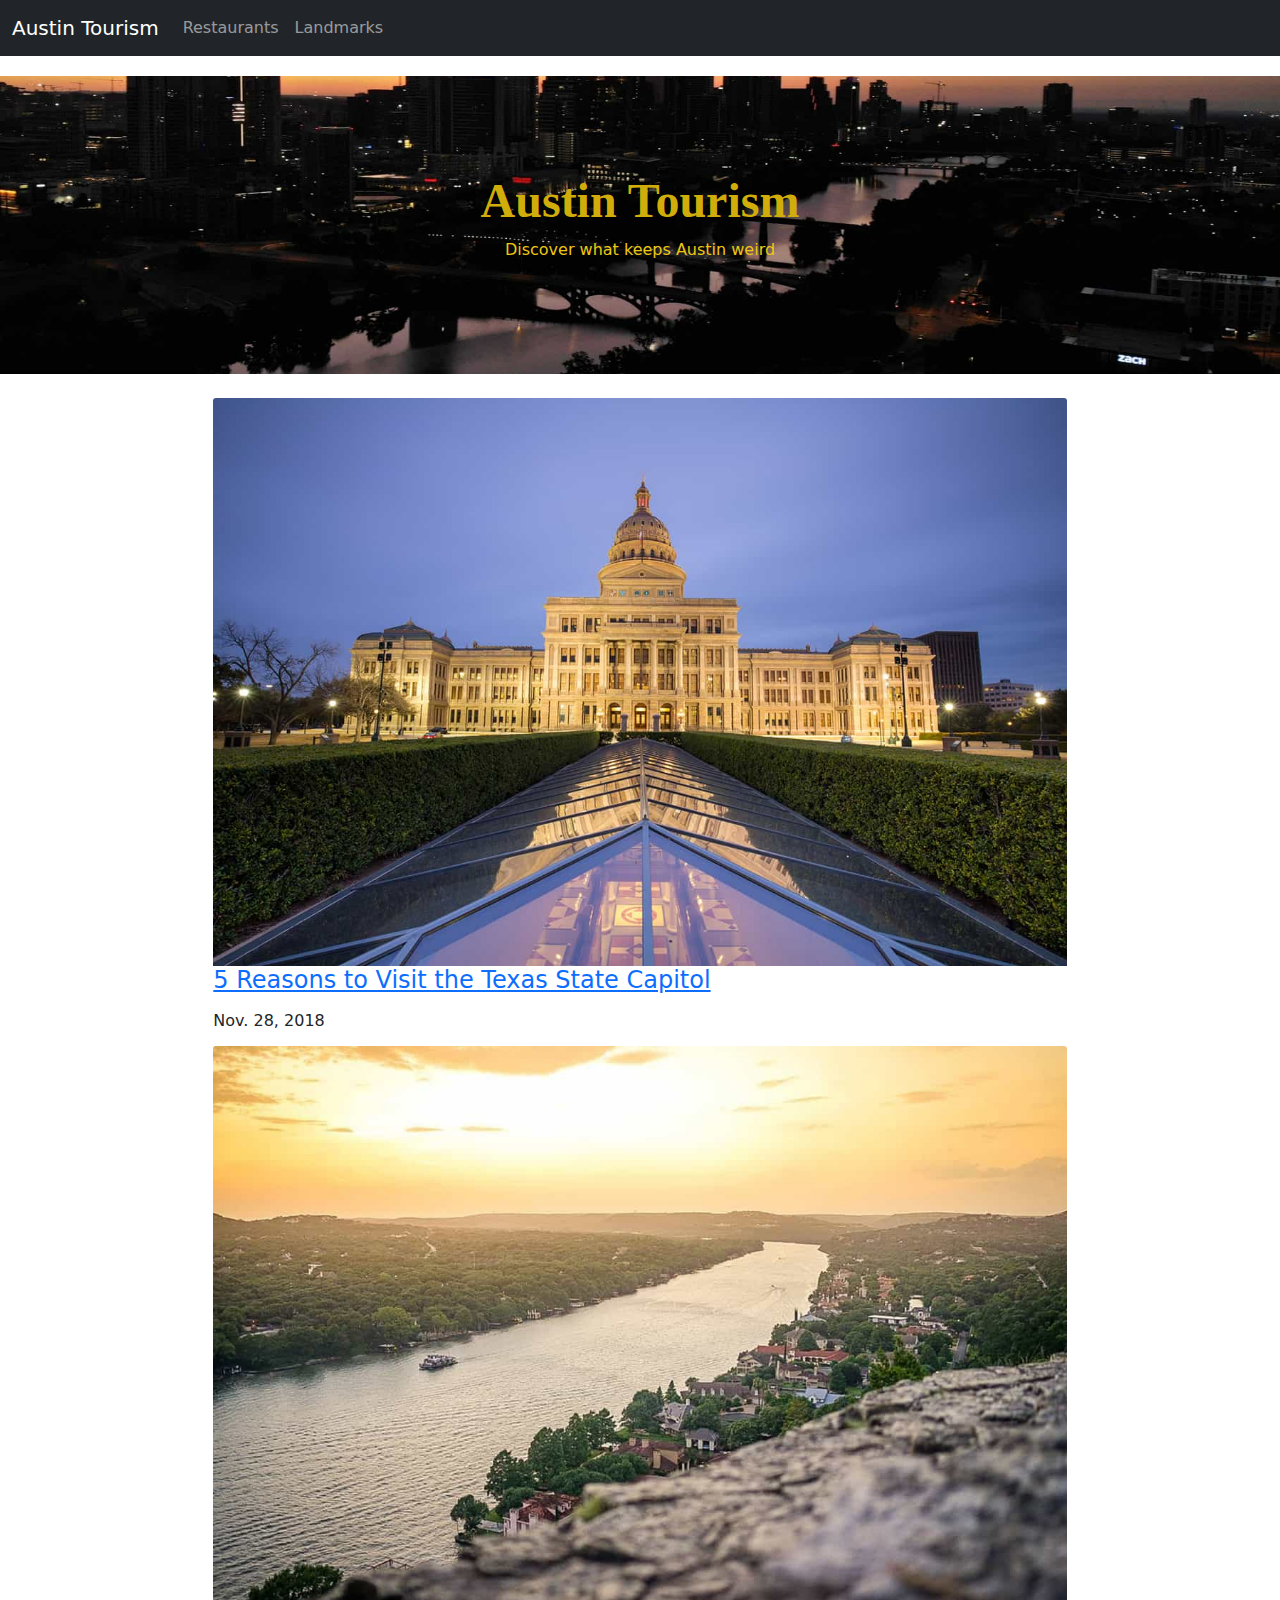
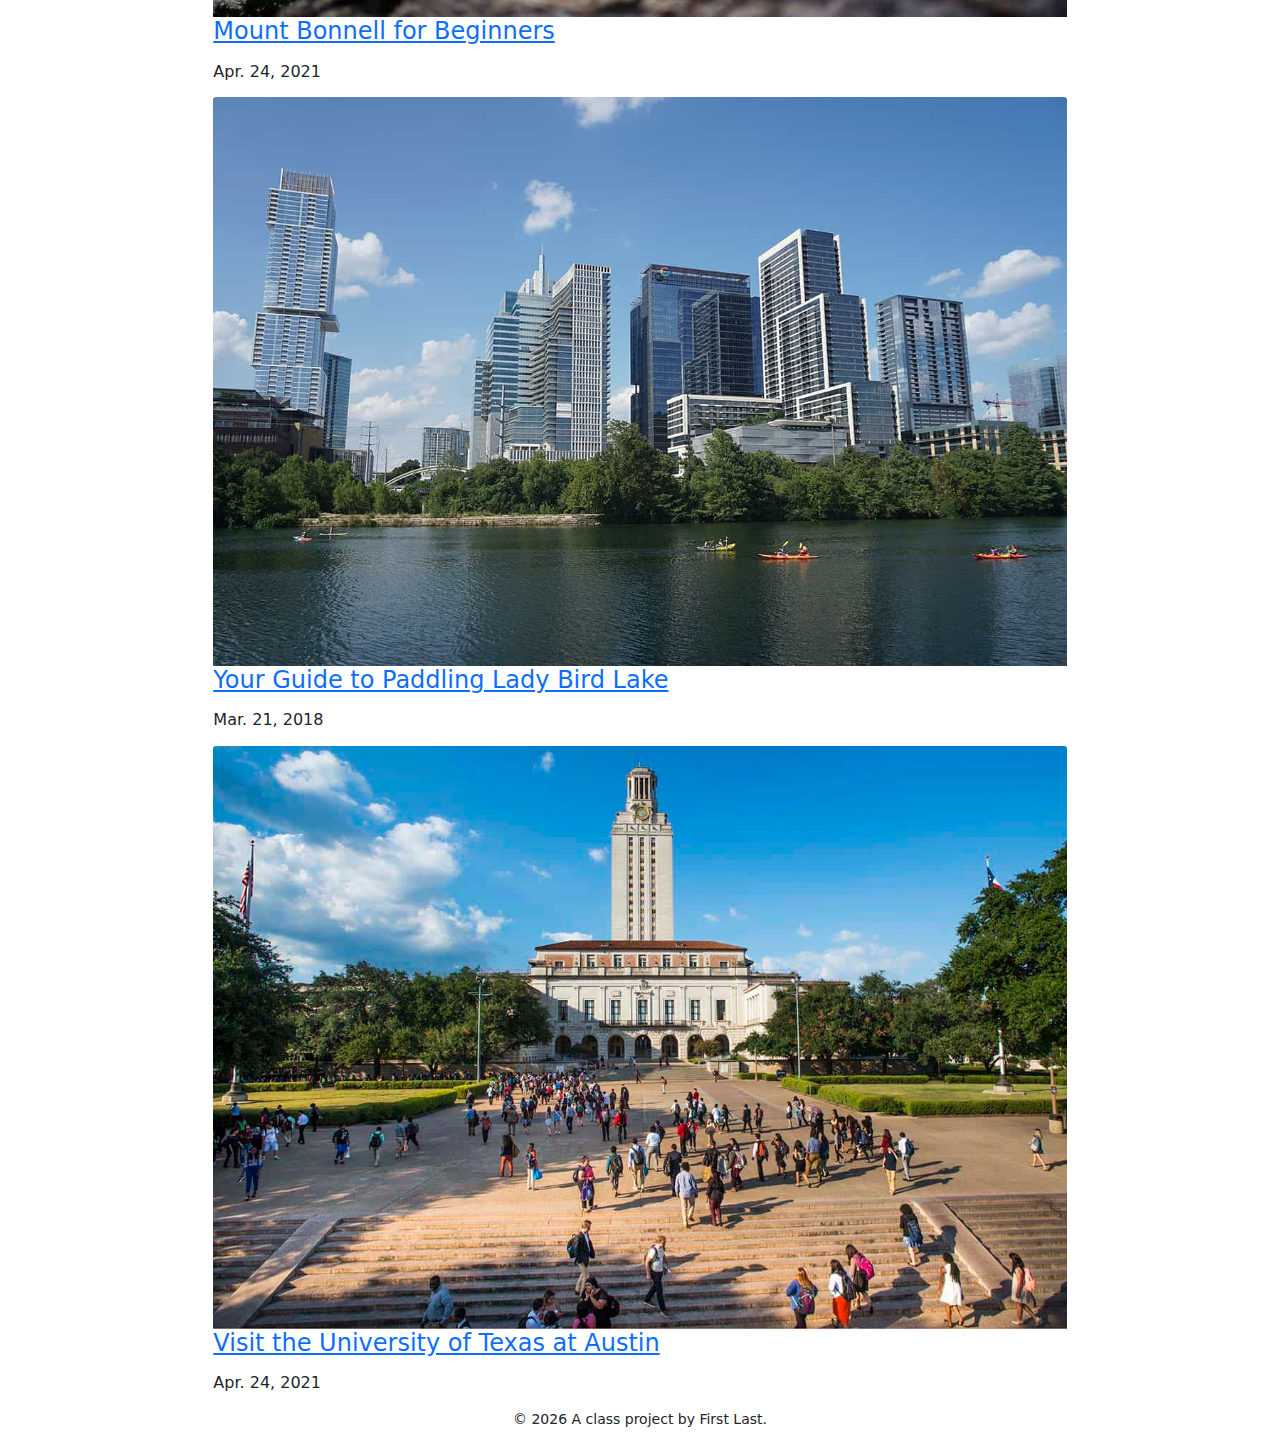
==== commit 749b7de0: "commit 6" ====
--- a/docs/index-example.html
+++ b/docs/index-example.html
@@ -30,9 +30,10 @@
     </div>
   </div>
 </nav>
-    <div id="jumbo" class="p-5 mb-4 bg-light">
+    <div id="jumbo" class="p-5 mb-4 bg-war">
   <div class="container-fluid py-5 text-center">
-    <h1 class="display-5 fw-bold" style= "color: rgb(209, 173, 12)">Austin Tourism</h1>
+    <h1 class="display-5 fw-bold" style= "color: rgb(209, 173, 12)" <link href="https://fonts.googleapis.com/css2?family=Alegreya:ital@1&display=swap" rel="stylesheet">
+Austin Tourism</h1>
     <p>Discover what keeps Austin weird </p>
   </div>
 </div>
@@ -43,26 +44,34 @@
        <div class="col-md-8 offset-2">
        
         <div>
+          <img src="img/landmarks/texas-state-capitol.jpg " class="card-img-top" alt="...">
           <brk>
-        <h3> <a href="blog/Texas State Capitol.html">5 Reasons to Visit the Texas State Capitol</a></h3>
+        <h3> <a href="blog/texas-state-capitol.html">5 Reasons to Visit the Texas State Capitol</a></h3>
          <h6> Nov. 28, 2018 <h6>
-         <img src="img/landmarks/texas-state-capitol.jpg " class="card-img-top" alt="...">
           <brk>
           <brk>
       
         <div>
+          <img src="img/landmarks/mount-bonnell.jpg " class="card-img-top" alt="...">
           <brk>
-        <h3> <a href="blog/Mount Bonnell.html">Mount Bonnell for Beginners</a></h3>
+        <h3> <a href="blog/mount-bonnell.html">Mount Bonnell for Beginners</a></h3>
          <h6> Apr. 24, 2021 <h6>
-         <img src="img/landmarks/mount-bonnell.jpg " class="card-img-top" alt="...">
           <brk>
           <brk>
       
         <div>
+          <img src="img/landmarks/lady-bird-lake.jpg " class="card-img-top" alt="...">
           <brk>
-        <h3> <a href="blog/Lady Bird Lake.html">Your Guide to Paddling Lady Bird Lake</a></h3>
+        <h3> <a href="blog/lady-bird-lake.html">Your Guide to Paddling Lady Bird Lake</a></h3>
          <h6> Mar. 21, 2018 <h6>
-         <img src="img/landmarks/lady-bird-lake.jpg " class="card-img-top" alt="...">
+          <brk>
+          <brk>
+      
+        <div>
+          <img src="img/landmarks/univ-of-tx.jpg " class="card-img-top" alt="...">
+          <brk>
+        <h3> <a href="blog/univ-of-tx.html">Visit the University of Texas at Austin</a></h3>
+         <h6> Apr. 24, 2021 <h6>
           <brk>
           <brk>
       
--- a/docs/css/main.css
+++ b/docs/css/main.css
@@ -4,12 +4,12 @@
  * Copyright 2011-2021 The Bootstrap Authors
  * Copyright 2011-2021 Twitter, Inc.
  * Licensed under MIT (https://github.com/twbs/bootstrap/blob/main/LICENSE)
- */@-webkit-keyframes progress-bar-stripes{0%{background-position-x:1rem}}@-webkit-keyframes spinner-border{to{-webkit-transform:rotate(1turn);transform:rotate(1turn)}}@-webkit-keyframes spinner-grow{0%{-webkit-transform:scale(0);transform:scale(0)}50%{opacity:1;-webkit-transform:none;transform:none}}@-webkit-keyframes placeholder-glow{50%{opacity:.2}}@-webkit-keyframes placeholder-wave{to{-webkit-mask-position:-200% 0;mask-position:-200% 0}}.navbar{margin-bottom:20px}#jumbo{background:url(../img/cmc-austin-sunrise-20200614.jpg) no-repeat 50%;background-size:cover;color:#eec614;margin-bottom:30px;padding-top:12rem}
+ */@-webkit-keyframes progress-bar-stripes{0%{background-position-x:1rem}}@-webkit-keyframes spinner-border{to{-webkit-transform:rotate(1turn);transform:rotate(1turn)}}@-webkit-keyframes spinner-grow{0%{-webkit-transform:scale(0);transform:scale(0)}50%{opacity:1;-webkit-transform:none;transform:none}}@-webkit-keyframes placeholder-glow{50%{opacity:.2}}@-webkit-keyframes placeholder-wave{to{-webkit-mask-position:-200% 0;mask-position:-200% 0}}.navbar{margin-bottom:20px}#jumbo{background:url(../img/cmc-austin-sunrise-20200614.jpg) no-repeat 50%;background-size:cover;color:#eec614;margin-bottom:30px;padding-top:12rem}.h1,h1{font-family:Alegreya,serif}
 
 /*!
  * Bootstrap v5.1.3 (https://getbootstrap.com/)
  * Copyright 2011-2021 The Bootstrap Authors
  * Copyright 2011-2021 Twitter, Inc.
  * Licensed under MIT (https://github.com/twbs/bootstrap/blob/main/LICENSE)
- */:root{--bs-blue:#0d6efd;--bs-indigo:#6610f2;--bs-purple:#6f42c1;--bs-pink:#d63384;--bs-red:#dc3545;--bs-orange:#fd7e14;--bs-yellow:#ffc107;--bs-green:#198754;--bs-teal:#20c997;--bs-cyan:#0dcaf0;--bs-white:#fff;--bs-gray:#6c757d;--bs-gray-dark:#343a40;--bs-gray-100:#f8f9fa;--bs-gray-200:#e9ecef;--bs-gray-300:#dee2e6;--bs-gray-400:#ced4da;--bs-gray-500:#adb5bd;--bs-gray-600:#6c757d;--bs-gray-700:#495057;--bs-gray-800:#343a40;--bs-gray-900:#212529;--bs-primary:#0d6efd;--bs-secondary:#6c757d;--bs-success:#198754;--bs-info:#0dcaf0;--bs-warning:#ffc107;--bs-danger:#dc3545;--bs-light:#f8f9fa;--bs-dark:#212529;--bs-primary-rgb:13,110,253;--bs-secondary-rgb:108,117,125;--bs-success-rgb:25,135,84;--bs-info-rgb:13,202,240;--bs-warning-rgb:255,193,7;--bs-danger-rgb:220,53,69;--bs-light-rgb:248,249,250;--bs-dark-rgb:33,37,41;--bs-white-rgb:255,255,255;--bs-black-rgb:0,0,0;--bs-body-color-rgb:33,37,41;--bs-body-bg-rgb:255,255,255;--bs-font-sans-serif:system-ui,-apple-system,"Segoe UI",Roboto,"Helvetica Neue",Arial,"Noto Sans","Liberation Sans",sans-serif,"Apple Color Emoji","Segoe UI Emoji","Segoe UI Symbol","Noto Color Emoji";--bs-font-monospace:SFMono-Regular,Menlo,Monaco,Consolas,"Liberation Mono","Courier New",monospace;--bs-gradient:linear-gradient(180deg,hsla(0,0%,100%,.15),hsla(0,0%,100%,0));--bs-body-font-family:var(--bs-font-sans-serif);--bs-body-font-size:1rem;--bs-body-font-weight:400;--bs-body-line-height:1.5;--bs-body-color:#212529;--bs-body-bg:#fff}*,:after,:before{box-sizing:border-box}@media (prefers-reduced-motion:no-preference){:root{scroll-behavior:smooth}}body{-webkit-text-size-adjust:100%;-webkit-tap-highlight-color:rgba(0,0,0,0);background-color:var(--bs-body-bg);color:var(--bs-body-color);font-family:var(--bs-body-font-family);font-size:var(--bs-body-font-size);font-weight:var(--bs-body-font-weight);line-height:var(--bs-body-line-height);margin:0;text-align:var(--bs-body-text-align)}hr{background-color:currentColor;border:0;color:inherit;margin:1rem 0;opacity:.25}hr:not([size]){height:1px}.h1,.h2,.h3,.h4,.h5,.h6,h1,h2,h3,h4,h5,h6{font-weight:500;line-height:1.2;margin-bottom:.5rem;margin-top:0}.h1,h1{font-size:calc(1.375rem + 1.5vw)}@media (min-width:1200px){.h1,h1{font-size:2.5rem}}.h2,h2{font-size:calc(1.325rem + .9vw)}@media (min-width:1200px){.h2,h2{font-size:2rem}}.h3,h3{font-size:calc(1.3rem + .6vw)}@media (min-width:1200px){.h3,h3{font-size:1.75rem}}.h4,h4{font-size:calc(1.275rem + .3vw)}@media (min-width:1200px){.h4,h4{font-size:1.5rem}}.h5,h5{font-size:1.25rem}.h6,h6{font-size:1rem}p{margin-bottom:1rem;margin-top:0}abbr[data-bs-original-title],abbr[title]{cursor:help;-webkit-text-decoration:underline dotted;-moz-text-decoration:underline dotted;text-decoration:underline dotted;-webkit-text-decoration-skip-ink:none;text-decoration-skip-ink:none}address{font-style:normal;line-height:inherit;margin-bottom:1rem}ol,ul{padding-left:2rem}dl,ol,ul{margin-bottom:1rem;margin-top:0}ol ol,ol ul,ul ol,ul ul{margin-bottom:0}dt{font-weight:700}dd{margin-bottom:.5rem;margin-left:0}blockquote{margin:0 0 1rem}b,strong{font-weight:bolder}.small,small{font-size:.875em}.mark,mark{background-color:#fcf8e3;padding:.2em}sub,sup{font-size:.75em;line-height:0;position:relative;vertical-align:baseline}sub{bottom:-.25em}sup{top:-.5em}a{color:#0d6efd;text-decoration:underline}a:hover{color:#0a58ca}a:not([href]):not([class]),a:not([href]):not([class]):hover{color:inherit;text-decoration:none}code,kbd,pre,samp{direction:ltr;font-family:var(--bs-font-monospace);font-size:1em;unicode-bidi:bidi-override}pre{display:block;font-size:.875em;margin-bottom:1rem;margin-top:0;overflow:auto}pre code{color:inherit;font-size:inherit;word-break:normal}code{word-wrap:break-word;color:#d63384;font-size:.875em}a>code{color:inherit}kbd{background-color:#212529;border-radius:.2rem;color:#fff;font-size:.875em;padding:.2rem .4rem}kbd kbd{font-size:1em;font-weight:700;padding:0}figure{margin:0 0 1rem}img,svg{vertical-align:middle}table{border-collapse:collapse;caption-side:bottom}caption{color:#6c757d;padding-bottom:.5rem;padding-top:.5rem;text-align:left}th{text-align:inherit;text-align:-webkit-match-parent}tbody,td,tfoot,th,thead,tr{border:0 solid;border-color:inherit}label{display:inline-block}button{border-radius:0}button:focus:not(:focus-visible){outline:0}button,input,optgroup,select,textarea{font-family:inherit;font-size:inherit;line-height:inherit;margin:0}button,select{text-transform:none}[role=button]{cursor:pointer}select{word-wrap:normal}select:disabled{opacity:1}[list]::-webkit-calendar-picker-indicator{display:none}[type=button],[type=reset],[type=submit],button{-webkit-appearance:button}[type=button]:not(:disabled),[type=reset]:not(:disabled),[type=submit]:not(:disabled),button:not(:disabled){cursor:pointer}::-moz-focus-inner{border-style:none;padding:0}textarea{resize:vertical}fieldset{border:0;margin:0;min-width:0;padding:0}legend{float:left;font-size:calc(1.275rem + .3vw);line-height:inherit;margin-bottom:.5rem;padding:0;width:100%}@media (min-width:1200px){legend{font-size:1.5rem}}legend+*{clear:left}::-webkit-datetime-edit-day-field,::-webkit-datetime-edit-fields-wrapper,::-webkit-datetime-edit-hour-field,::-webkit-datetime-edit-minute,::-webkit-datetime-edit-month-field,::-webkit-datetime-edit-text,::-webkit-datetime-edit-year-field{padding:0}::-webkit-inner-spin-button{height:auto}[type=search]{-webkit-appearance:textfield;outline-offset:-2px}::-webkit-search-decoration{-webkit-appearance:none}::-webkit-color-swatch-wrapper{padding:0}::file-selector-button{font:inherit}::-webkit-file-upload-button{-webkit-appearance:button;font:inherit}output{display:inline-block}iframe{border:0}summary{cursor:pointer;display:list-item}progress{vertical-align:baseline}[hidden]{display:none!important}.lead{font-size:1.25rem;font-weight:300}.display-1{font-size:calc(1.625rem + 4.5vw);font-weight:300;line-height:1.2}@media (min-width:1200px){.display-1{font-size:5rem}}.display-2{font-size:calc(1.575rem + 3.9vw);font-weight:300;line-height:1.2}@media (min-width:1200px){.display-2{font-size:4.5rem}}.display-3{font-size:calc(1.525rem + 3.3vw);font-weight:300;line-height:1.2}@media (min-width:1200px){.display-3{font-size:4rem}}.display-4{font-size:calc(1.475rem + 2.7vw);font-weight:300;line-height:1.2}@media (min-width:1200px){.display-4{font-size:3.5rem}}.display-5{font-size:calc(1.425rem + 2.1vw);font-weight:300;line-height:1.2}@media (min-width:1200px){.display-5{font-size:3rem}}.display-6{font-size:calc(1.375rem + 1.5vw);font-weight:300;line-height:1.2}@media (min-width:1200px){.display-6{font-size:2.5rem}}.list-inline,.list-unstyled{list-style:none;padding-left:0}.list-inline-item{display:inline-block}.list-inline-item:not(:last-child){margin-right:.5rem}.initialism{font-size:.875em;text-transform:uppercase}.blockquote{font-size:1.25rem;margin-bottom:1rem}.blockquote>:last-child{margin-bottom:0}.blockquote-footer{color:#6c757d;font-size:.875em;margin-bottom:1rem;margin-top:-1rem}.blockquote-footer:before{content:"— "}.img-fluid,.img-thumbnail{height:auto;max-width:100%}.img-thumbnail{background-color:#fff;border:1px solid #dee2e6;border-radius:.25rem;padding:.25rem}.figure{display:inline-block}.figure-img{line-height:1;margin-bottom:.5rem}.figure-caption{color:#6c757d;font-size:.875em}.container,.container-fluid,.container-lg,.container-md,.container-sm,.container-xl,.container-xxl{margin-left:auto;margin-right:auto;padding-left:var(--bs-gutter-x,.75rem);padding-right:var(--bs-gutter-x,.75rem);width:100%}@media (min-width:576px){.container,.container-sm{max-width:540px}}@media (min-width:768px){.container,.container-md,.container-sm{max-width:720px}}@media (min-width:992px){.container,.container-lg,.container-md,.container-sm{max-width:960px}}@media (min-width:1200px){.container,.container-lg,.container-md,.container-sm,.container-xl{max-width:1140px}}@media (min-width:1400px){.container,.container-lg,.container-md,.container-sm,.container-xl,.container-xxl{max-width:1320px}}.row{--bs-gutter-x:1.5rem;--bs-gutter-y:0;display:-webkit-flex;display:-ms-flexbox;display:flex;-webkit-flex-wrap:wrap;-ms-flex-wrap:wrap;flex-wrap:wrap;margin-left:calc(var(--bs-gutter-x)*-.5);margin-right:calc(var(--bs-gutter-x)*-.5);margin-top:calc(var(--bs-gutter-y)*-1)}.row>*{-ms-flex-negative:0;-webkit-flex-shrink:0;flex-shrink:0;margin-top:var(--bs-gutter-y);max-width:100%;padding-left:calc(var(--bs-gutter-x)*.5);padding-right:calc(var(--bs-gutter-x)*.5);width:100%}.col{-webkit-flex:1 0 0%;-ms-flex:1 0 0%;flex:1 0 0%}.row-cols-auto>*{width:auto}.row-cols-1>*,.row-cols-auto>*{-webkit-flex:0 0 auto;-ms-flex:0 0 auto;flex:0 0 auto}.row-cols-1>*{width:100%}.row-cols-2>*{width:50%}.row-cols-2>*,.row-cols-3>*{-webkit-flex:0 0 auto;-ms-flex:0 0 auto;flex:0 0 auto}.row-cols-3>*{width:33.3333333333%}.row-cols-4>*{width:25%}.row-cols-4>*,.row-cols-5>*{-webkit-flex:0 0 auto;-ms-flex:0 0 auto;flex:0 0 auto}.row-cols-5>*{width:20%}.row-cols-6>*{width:16.6666666667%}.col-auto,.row-cols-6>*{-webkit-flex:0 0 auto;-ms-flex:0 0 auto;flex:0 0 auto}.col-auto{width:auto}.col-1{width:8.33333333%}.col-1,.col-2{-webkit-flex:0 0 auto;-ms-flex:0 0 auto;flex:0 0 auto}.col-2{width:16.66666667%}.col-3{width:25%}.col-3,.col-4{-webkit-flex:0 0 auto;-ms-flex:0 0 auto;flex:0 0 auto}.col-4{width:33.33333333%}.col-5{width:41.66666667%}.col-5,.col-6{-webkit-flex:0 0 auto;-ms-flex:0 0 auto;flex:0 0 auto}.col-6{width:50%}.col-7{width:58.33333333%}.col-7,.col-8{-webkit-flex:0 0 auto;-ms-flex:0 0 auto;flex:0 0 auto}.col-8{width:66.66666667%}.col-9{width:75%}.col-10,.col-9{-webkit-flex:0 0 auto;-ms-flex:0 0 auto;flex:0 0 auto}.col-10{width:83.33333333%}.col-11{width:91.66666667%}.col-11,.col-12{-webkit-flex:0 0 auto;-ms-flex:0 0 auto;flex:0 0 auto}.col-12{width:100%}.offset-1{margin-left:8.33333333%}.offset-2{margin-left:16.66666667%}.offset-3{margin-left:25%}.offset-4{margin-left:33.33333333%}.offset-5{margin-left:41.66666667%}.offset-6{margin-left:50%}.offset-7{margin-left:58.33333333%}.offset-8{margin-left:66.66666667%}.offset-9{margin-left:75%}.offset-10{margin-left:83.33333333%}.offset-11{margin-left:91.66666667%}.g-0,.gx-0{--bs-gutter-x:0}.g-0,.gy-0{--bs-gutter-y:0}.g-1,.gx-1{--bs-gutter-x:0.25rem}.g-1,.gy-1{--bs-gutter-y:0.25rem}.g-2,.gx-2{--bs-gutter-x:0.5rem}.g-2,.gy-2{--bs-gutter-y:0.5rem}.g-3,.gx-3{--bs-gutter-x:1rem}.g-3,.gy-3{--bs-gutter-y:1rem}.g-4,.gx-4{--bs-gutter-x:1.5rem}.g-4,.gy-4{--bs-gutter-y:1.5rem}.g-5,.gx-5{--bs-gutter-x:3rem}.g-5,.gy-5{--bs-gutter-y:3rem}@media (min-width:576px){.col-sm{-webkit-flex:1 0 0%;-ms-flex:1 0 0%;flex:1 0 0%}.row-cols-sm-auto>*{width:auto}.row-cols-sm-1>*,.row-cols-sm-auto>*{-webkit-flex:0 0 auto;-ms-flex:0 0 auto;flex:0 0 auto}.row-cols-sm-1>*{width:100%}.row-cols-sm-2>*{width:50%}.row-cols-sm-2>*,.row-cols-sm-3>*{-webkit-flex:0 0 auto;-ms-flex:0 0 auto;flex:0 0 auto}.row-cols-sm-3>*{width:33.3333333333%}.row-cols-sm-4>*{width:25%}.row-cols-sm-4>*,.row-cols-sm-5>*{-webkit-flex:0 0 auto;-ms-flex:0 0 auto;flex:0 0 auto}.row-cols-sm-5>*{width:20%}.row-cols-sm-6>*{width:16.6666666667%}.col-sm-auto,.row-cols-sm-6>*{-webkit-flex:0 0 auto;-ms-flex:0 0 auto;flex:0 0 auto}.col-sm-auto{width:auto}.col-sm-1{width:8.33333333%}.col-sm-1,.col-sm-2{-webkit-flex:0 0 auto;-ms-flex:0 0 auto;flex:0 0 auto}.col-sm-2{width:16.66666667%}.col-sm-3{width:25%}.col-sm-3,.col-sm-4{-webkit-flex:0 0 auto;-ms-flex:0 0 auto;flex:0 0 auto}.col-sm-4{width:33.33333333%}.col-sm-5{width:41.66666667%}.col-sm-5,.col-sm-6{-webkit-flex:0 0 auto;-ms-flex:0 0 auto;flex:0 0 auto}.col-sm-6{width:50%}.col-sm-7{width:58.33333333%}.col-sm-7,.col-sm-8{-webkit-flex:0 0 auto;-ms-flex:0 0 auto;flex:0 0 auto}.col-sm-8{width:66.66666667%}.col-sm-9{width:75%}.col-sm-10,.col-sm-9{-webkit-flex:0 0 auto;-ms-flex:0 0 auto;flex:0 0 auto}.col-sm-10{width:83.33333333%}.col-sm-11{width:91.66666667%}.col-sm-11,.col-sm-12{-webkit-flex:0 0 auto;-ms-flex:0 0 auto;flex:0 0 auto}.col-sm-12{width:100%}.offset-sm-0{margin-left:0}.offset-sm-1{margin-left:8.33333333%}.offset-sm-2{margin-left:16.66666667%}.offset-sm-3{margin-left:25%}.offset-sm-4{margin-left:33.33333333%}.offset-sm-5{margin-left:41.66666667%}.offset-sm-6{margin-left:50%}.offset-sm-7{margin-left:58.33333333%}.offset-sm-8{margin-left:66.66666667%}.offset-sm-9{margin-left:75%}.offset-sm-10{margin-left:83.33333333%}.offset-sm-11{margin-left:91.66666667%}.g-sm-0,.gx-sm-0{--bs-gutter-x:0}.g-sm-0,.gy-sm-0{--bs-gutter-y:0}.g-sm-1,.gx-sm-1{--bs-gutter-x:0.25rem}.g-sm-1,.gy-sm-1{--bs-gutter-y:0.25rem}.g-sm-2,.gx-sm-2{--bs-gutter-x:0.5rem}.g-sm-2,.gy-sm-2{--bs-gutter-y:0.5rem}.g-sm-3,.gx-sm-3{--bs-gutter-x:1rem}.g-sm-3,.gy-sm-3{--bs-gutter-y:1rem}.g-sm-4,.gx-sm-4{--bs-gutter-x:1.5rem}.g-sm-4,.gy-sm-4{--bs-gutter-y:1.5rem}.g-sm-5,.gx-sm-5{--bs-gutter-x:3rem}.g-sm-5,.gy-sm-5{--bs-gutter-y:3rem}}@media (min-width:768px){.col-md{-webkit-flex:1 0 0%;-ms-flex:1 0 0%;flex:1 0 0%}.row-cols-md-auto>*{width:auto}.row-cols-md-1>*,.row-cols-md-auto>*{-webkit-flex:0 0 auto;-ms-flex:0 0 auto;flex:0 0 auto}.row-cols-md-1>*{width:100%}.row-cols-md-2>*{width:50%}.row-cols-md-2>*,.row-cols-md-3>*{-webkit-flex:0 0 auto;-ms-flex:0 0 auto;flex:0 0 auto}.row-cols-md-3>*{width:33.3333333333%}.row-cols-md-4>*{width:25%}.row-cols-md-4>*,.row-cols-md-5>*{-webkit-flex:0 0 auto;-ms-flex:0 0 auto;flex:0 0 auto}.row-cols-md-5>*{width:20%}.row-cols-md-6>*{width:16.6666666667%}.col-md-auto,.row-cols-md-6>*{-webkit-flex:0 0 auto;-ms-flex:0 0 auto;flex:0 0 auto}.col-md-auto{width:auto}.col-md-1{width:8.33333333%}.col-md-1,.col-md-2{-webkit-flex:0 0 auto;-ms-flex:0 0 auto;flex:0 0 auto}.col-md-2{width:16.66666667%}.col-md-3{width:25%}.col-md-3,.col-md-4{-webkit-flex:0 0 auto;-ms-flex:0 0 auto;flex:0 0 auto}.col-md-4{width:33.33333333%}.col-md-5{width:41.66666667%}.col-md-5,.col-md-6{-webkit-flex:0 0 auto;-ms-flex:0 0 auto;flex:0 0 auto}.col-md-6{width:50%}.col-md-7{width:58.33333333%}.col-md-7,.col-md-8{-webkit-flex:0 0 auto;-ms-flex:0 0 auto;flex:0 0 auto}.col-md-8{width:66.66666667%}.col-md-9{width:75%}.col-md-10,.col-md-9{-webkit-flex:0 0 auto;-ms-flex:0 0 auto;flex:0 0 auto}.col-md-10{width:83.33333333%}.col-md-11{width:91.66666667%}.col-md-11,.col-md-12{-webkit-flex:0 0 auto;-ms-flex:0 0 auto;flex:0 0 auto}.col-md-12{width:100%}.offset-md-0{margin-left:0}.offset-md-1{margin-left:8.33333333%}.offset-md-2{margin-left:16.66666667%}.offset-md-3{margin-left:25%}.offset-md-4{margin-left:33.33333333%}.offset-md-5{margin-left:41.66666667%}.offset-md-6{margin-left:50%}.offset-md-7{margin-left:58.33333333%}.offset-md-8{margin-left:66.66666667%}.offset-md-9{margin-left:75%}.offset-md-10{margin-left:83.33333333%}.offset-md-11{margin-left:91.66666667%}.g-md-0,.gx-md-0{--bs-gutter-x:0}.g-md-0,.gy-md-0{--bs-gutter-y:0}.g-md-1,.gx-md-1{--bs-gutter-x:0.25rem}.g-md-1,.gy-md-1{--bs-gutter-y:0.25rem}.g-md-2,.gx-md-2{--bs-gutter-x:0.5rem}.g-md-2,.gy-md-2{--bs-gutter-y:0.5rem}.g-md-3,.gx-md-3{--bs-gutter-x:1rem}.g-md-3,.gy-md-3{--bs-gutter-y:1rem}.g-md-4,.gx-md-4{--bs-gutter-x:1.5rem}.g-md-4,.gy-md-4{--bs-gutter-y:1.5rem}.g-md-5,.gx-md-5{--bs-gutter-x:3rem}.g-md-5,.gy-md-5{--bs-gutter-y:3rem}}@media (min-width:992px){.col-lg{-webkit-flex:1 0 0%;-ms-flex:1 0 0%;flex:1 0 0%}.row-cols-lg-auto>*{width:auto}.row-cols-lg-1>*,.row-cols-lg-auto>*{-webkit-flex:0 0 auto;-ms-flex:0 0 auto;flex:0 0 auto}.row-cols-lg-1>*{width:100%}.row-cols-lg-2>*{width:50%}.row-cols-lg-2>*,.row-cols-lg-3>*{-webkit-flex:0 0 auto;-ms-flex:0 0 auto;flex:0 0 auto}.row-cols-lg-3>*{width:33.3333333333%}.row-cols-lg-4>*{width:25%}.row-cols-lg-4>*,.row-cols-lg-5>*{-webkit-flex:0 0 auto;-ms-flex:0 0 auto;flex:0 0 auto}.row-cols-lg-5>*{width:20%}.row-cols-lg-6>*{width:16.6666666667%}.col-lg-auto,.row-cols-lg-6>*{-webkit-flex:0 0 auto;-ms-flex:0 0 auto;flex:0 0 auto}.col-lg-auto{width:auto}.col-lg-1{width:8.33333333%}.col-lg-1,.col-lg-2{-webkit-flex:0 0 auto;-ms-flex:0 0 auto;flex:0 0 auto}.col-lg-2{width:16.66666667%}.col-lg-3{width:25%}.col-lg-3,.col-lg-4{-webkit-flex:0 0 auto;-ms-flex:0 0 auto;flex:0 0 auto}.col-lg-4{width:33.33333333%}.col-lg-5{width:41.66666667%}.col-lg-5,.col-lg-6{-webkit-flex:0 0 auto;-ms-flex:0 0 auto;flex:0 0 auto}.col-lg-6{width:50%}.col-lg-7{width:58.33333333%}.col-lg-7,.col-lg-8{-webkit-flex:0 0 auto;-ms-flex:0 0 auto;flex:0 0 auto}.col-lg-8{width:66.66666667%}.col-lg-9{width:75%}.col-lg-10,.col-lg-9{-webkit-flex:0 0 auto;-ms-flex:0 0 auto;flex:0 0 auto}.col-lg-10{width:83.33333333%}.col-lg-11{width:91.66666667%}.col-lg-11,.col-lg-12{-webkit-flex:0 0 auto;-ms-flex:0 0 auto;flex:0 0 auto}.col-lg-12{width:100%}.offset-lg-0{margin-left:0}.offset-lg-1{margin-left:8.33333333%}.offset-lg-2{margin-left:16.66666667%}.offset-lg-3{margin-left:25%}.offset-lg-4{margin-left:33.33333333%}.offset-lg-5{margin-left:41.66666667%}.offset-lg-6{margin-left:50%}.offset-lg-7{margin-left:58.33333333%}.offset-lg-8{margin-left:66.66666667%}.offset-lg-9{margin-left:75%}.offset-lg-10{margin-left:83.33333333%}.offset-lg-11{margin-left:91.66666667%}.g-lg-0,.gx-lg-0{--bs-gutter-x:0}.g-lg-0,.gy-lg-0{--bs-gutter-y:0}.g-lg-1,.gx-lg-1{--bs-gutter-x:0.25rem}.g-lg-1,.gy-lg-1{--bs-gutter-y:0.25rem}.g-lg-2,.gx-lg-2{--bs-gutter-x:0.5rem}.g-lg-2,.gy-lg-2{--bs-gutter-y:0.5rem}.g-lg-3,.gx-lg-3{--bs-gutter-x:1rem}.g-lg-3,.gy-lg-3{--bs-gutter-y:1rem}.g-lg-4,.gx-lg-4{--bs-gutter-x:1.5rem}.g-lg-4,.gy-lg-4{--bs-gutter-y:1.5rem}.g-lg-5,.gx-lg-5{--bs-gutter-x:3rem}.g-lg-5,.gy-lg-5{--bs-gutter-y:3rem}}@media (min-width:1200px){.col-xl{-webkit-flex:1 0 0%;-ms-flex:1 0 0%;flex:1 0 0%}.row-cols-xl-auto>*{width:auto}.row-cols-xl-1>*,.row-cols-xl-auto>*{-webkit-flex:0 0 auto;-ms-flex:0 0 auto;flex:0 0 auto}.row-cols-xl-1>*{width:100%}.row-cols-xl-2>*{width:50%}.row-cols-xl-2>*,.row-cols-xl-3>*{-webkit-flex:0 0 auto;-ms-flex:0 0 auto;flex:0 0 auto}.row-cols-xl-3>*{width:33.3333333333%}.row-cols-xl-4>*{width:25%}.row-cols-xl-4>*,.row-cols-xl-5>*{-webkit-flex:0 0 auto;-ms-flex:0 0 auto;flex:0 0 auto}.row-cols-xl-5>*{width:20%}.row-cols-xl-6>*{width:16.6666666667%}.col-xl-auto,.row-cols-xl-6>*{-webkit-flex:0 0 auto;-ms-flex:0 0 auto;flex:0 0 auto}.col-xl-auto{width:auto}.col-xl-1{width:8.33333333%}.col-xl-1,.col-xl-2{-webkit-flex:0 0 auto;-ms-flex:0 0 auto;flex:0 0 auto}.col-xl-2{width:16.66666667%}.col-xl-3{width:25%}.col-xl-3,.col-xl-4{-webkit-flex:0 0 auto;-ms-flex:0 0 auto;flex:0 0 auto}.col-xl-4{width:33.33333333%}.col-xl-5{width:41.66666667%}.col-xl-5,.col-xl-6{-webkit-flex:0 0 auto;-ms-flex:0 0 auto;flex:0 0 auto}.col-xl-6{width:50%}.col-xl-7{width:58.33333333%}.col-xl-7,.col-xl-8{-webkit-flex:0 0 auto;-ms-flex:0 0 auto;flex:0 0 auto}.col-xl-8{width:66.66666667%}.col-xl-9{width:75%}.col-xl-10,.col-xl-9{-webkit-flex:0 0 auto;-ms-flex:0 0 auto;flex:0 0 auto}.col-xl-10{width:83.33333333%}.col-xl-11{width:91.66666667%}.col-xl-11,.col-xl-12{-webkit-flex:0 0 auto;-ms-flex:0 0 auto;flex:0 0 auto}.col-xl-12{width:100%}.offset-xl-0{margin-left:0}.offset-xl-1{margin-left:8.33333333%}.offset-xl-2{margin-left:16.66666667%}.offset-xl-3{margin-left:25%}.offset-xl-4{margin-left:33.33333333%}.offset-xl-5{margin-left:41.66666667%}.offset-xl-6{margin-left:50%}.offset-xl-7{margin-left:58.33333333%}.offset-xl-8{margin-left:66.66666667%}.offset-xl-9{margin-left:75%}.offset-xl-10{margin-left:83.33333333%}.offset-xl-11{margin-left:91.66666667%}.g-xl-0,.gx-xl-0{--bs-gutter-x:0}.g-xl-0,.gy-xl-0{--bs-gutter-y:0}.g-xl-1,.gx-xl-1{--bs-gutter-x:0.25rem}.g-xl-1,.gy-xl-1{--bs-gutter-y:0.25rem}.g-xl-2,.gx-xl-2{--bs-gutter-x:0.5rem}.g-xl-2,.gy-xl-2{--bs-gutter-y:0.5rem}.g-xl-3,.gx-xl-3{--bs-gutter-x:1rem}.g-xl-3,.gy-xl-3{--bs-gutter-y:1rem}.g-xl-4,.gx-xl-4{--bs-gutter-x:1.5rem}.g-xl-4,.gy-xl-4{--bs-gutter-y:1.5rem}.g-xl-5,.gx-xl-5{--bs-gutter-x:3rem}.g-xl-5,.gy-xl-5{--bs-gutter-y:3rem}}@media (min-width:1400px){.col-xxl{-webkit-flex:1 0 0%;-ms-flex:1 0 0%;flex:1 0 0%}.row-cols-xxl-auto>*{width:auto}.row-cols-xxl-1>*,.row-cols-xxl-auto>*{-webkit-flex:0 0 auto;-ms-flex:0 0 auto;flex:0 0 auto}.row-cols-xxl-1>*{width:100%}.row-cols-xxl-2>*{width:50%}.row-cols-xxl-2>*,.row-cols-xxl-3>*{-webkit-flex:0 0 auto;-ms-flex:0 0 auto;flex:0 0 auto}.row-cols-xxl-3>*{width:33.3333333333%}.row-cols-xxl-4>*{width:25%}.row-cols-xxl-4>*,.row-cols-xxl-5>*{-webkit-flex:0 0 auto;-ms-flex:0 0 auto;flex:0 0 auto}.row-cols-xxl-5>*{width:20%}.row-cols-xxl-6>*{width:16.6666666667%}.col-xxl-auto,.row-cols-xxl-6>*{-webkit-flex:0 0 auto;-ms-flex:0 0 auto;flex:0 0 auto}.col-xxl-auto{width:auto}.col-xxl-1{width:8.33333333%}.col-xxl-1,.col-xxl-2{-webkit-flex:0 0 auto;-ms-flex:0 0 auto;flex:0 0 auto}.col-xxl-2{width:16.66666667%}.col-xxl-3{width:25%}.col-xxl-3,.col-xxl-4{-webkit-flex:0 0 auto;-ms-flex:0 0 auto;flex:0 0 auto}.col-xxl-4{width:33.33333333%}.col-xxl-5{width:41.66666667%}.col-xxl-5,.col-xxl-6{-webkit-flex:0 0 auto;-ms-flex:0 0 auto;flex:0 0 auto}.col-xxl-6{width:50%}.col-xxl-7{width:58.33333333%}.col-xxl-7,.col-xxl-8{-webkit-flex:0 0 auto;-ms-flex:0 0 auto;flex:0 0 auto}.col-xxl-8{width:66.66666667%}.col-xxl-9{width:75%}.col-xxl-10,.col-xxl-9{-webkit-flex:0 0 auto;-ms-flex:0 0 auto;flex:0 0 auto}.col-xxl-10{width:83.33333333%}.col-xxl-11{width:91.66666667%}.col-xxl-11,.col-xxl-12{-webkit-flex:0 0 auto;-ms-flex:0 0 auto;flex:0 0 auto}.col-xxl-12{width:100%}.offset-xxl-0{margin-left:0}.offset-xxl-1{margin-left:8.33333333%}.offset-xxl-2{margin-left:16.66666667%}.offset-xxl-3{margin-left:25%}.offset-xxl-4{margin-left:33.33333333%}.offset-xxl-5{margin-left:41.66666667%}.offset-xxl-6{margin-left:50%}.offset-xxl-7{margin-left:58.33333333%}.offset-xxl-8{margin-left:66.66666667%}.offset-xxl-9{margin-left:75%}.offset-xxl-10{margin-left:83.33333333%}.offset-xxl-11{margin-left:91.66666667%}.g-xxl-0,.gx-xxl-0{--bs-gutter-x:0}.g-xxl-0,.gy-xxl-0{--bs-gutter-y:0}.g-xxl-1,.gx-xxl-1{--bs-gutter-x:0.25rem}.g-xxl-1,.gy-xxl-1{--bs-gutter-y:0.25rem}.g-xxl-2,.gx-xxl-2{--bs-gutter-x:0.5rem}.g-xxl-2,.gy-xxl-2{--bs-gutter-y:0.5rem}.g-xxl-3,.gx-xxl-3{--bs-gutter-x:1rem}.g-xxl-3,.gy-xxl-3{--bs-gutter-y:1rem}.g-xxl-4,.gx-xxl-4{--bs-gutter-x:1.5rem}.g-xxl-4,.gy-xxl-4{--bs-gutter-y:1.5rem}.g-xxl-5,.gx-xxl-5{--bs-gutter-x:3rem}.g-xxl-5,.gy-xxl-5{--bs-gutter-y:3rem}}.table{--bs-table-bg:transparent;--bs-table-accent-bg:transparent;--bs-table-striped-color:#212529;--bs-table-striped-bg:rgba(0,0,0,.05);--bs-table-active-color:#212529;--bs-table-active-bg:rgba(0,0,0,.1);--bs-table-hover-color:#212529;--bs-table-hover-bg:rgba(0,0,0,.075);border-color:#dee2e6;color:#212529;margin-bottom:1rem;vertical-align:top;width:100%}.table>:not(caption)>*>*{background-color:var(--bs-table-bg);border-bottom-width:1px;box-shadow:inset 0 0 0 9999px var(--bs-table-accent-bg);padding:.5rem}.table>tbody{vertical-align:inherit}.table>thead{vertical-align:bottom}.table>:not(:first-child){border-top:2px solid}.caption-top{caption-side:top}.table-sm>:not(caption)>*>*{padding:.25rem}.table-bordered>:not(caption)>*{border-width:1px 0}.table-bordered>:not(caption)>*>*{border-width:0 1px}.table-borderless>:not(caption)>*>*{border-bottom-width:0}.table-borderless>:not(:first-child){border-top-width:0}.table-striped>tbody>tr:nth-of-type(odd)>*{--bs-table-accent-bg:var(--bs-table-striped-bg);color:var(--bs-table-striped-color)}.table-active{--bs-table-accent-bg:var(--bs-table-active-bg);color:var(--bs-table-active-color)}.table-hover>tbody>tr:hover>*{--bs-table-accent-bg:var(--bs-table-hover-bg);color:var(--bs-table-hover-color)}.table-primary{--bs-table-bg:#cfe2ff;--bs-table-striped-bg:#c5d7f2;--bs-table-striped-color:#000;--bs-table-active-bg:#bacbe6;--bs-table-active-color:#000;--bs-table-hover-bg:#bfd1ec;--bs-table-hover-color:#000;border-color:#bacbe6;color:#000}.table-secondary{--bs-table-bg:#e2e3e5;--bs-table-striped-bg:#d7d8da;--bs-table-striped-color:#000;--bs-table-active-bg:#cbccce;--bs-table-active-color:#000;--bs-table-hover-bg:#d1d2d4;--bs-table-hover-color:#000;border-color:#cbccce;color:#000}.table-success{--bs-table-bg:#d1e7dd;--bs-table-striped-bg:#c7dbd2;--bs-table-striped-color:#000;--bs-table-active-bg:#bcd0c7;--bs-table-active-color:#000;--bs-table-hover-bg:#c1d6cc;--bs-table-hover-color:#000;border-color:#bcd0c7;color:#000}.table-info{--bs-table-bg:#cff4fc;--bs-table-striped-bg:#c5e8ef;--bs-table-striped-color:#000;--bs-table-active-bg:#badce3;--bs-table-active-color:#000;--bs-table-hover-bg:#bfe2e9;--bs-table-hover-color:#000;border-color:#badce3;color:#000}.table-warning{--bs-table-bg:#fff3cd;--bs-table-striped-bg:#f2e7c3;--bs-table-striped-color:#000;--bs-table-active-bg:#e6dbb9;--bs-table-active-color:#000;--bs-table-hover-bg:#ece1be;--bs-table-hover-color:#000;border-color:#e6dbb9;color:#000}.table-danger{--bs-table-bg:#f8d7da;--bs-table-striped-bg:#eccccf;--bs-table-striped-color:#000;--bs-table-active-bg:#dfc2c4;--bs-table-active-color:#000;--bs-table-hover-bg:#e5c7ca;--bs-table-hover-color:#000;border-color:#dfc2c4;color:#000}.table-light{--bs-table-bg:#f8f9fa;--bs-table-striped-bg:#ecedee;--bs-table-striped-color:#000;--bs-table-active-bg:#dfe0e1;--bs-table-active-color:#000;--bs-table-hover-bg:#e5e6e7;--bs-table-hover-color:#000;border-color:#dfe0e1;color:#000}.table-dark{--bs-table-bg:#212529;--bs-table-striped-bg:#2c3034;--bs-table-striped-color:#fff;--bs-table-active-bg:#373b3e;--bs-table-active-color:#fff;--bs-table-hover-bg:#323539;--bs-table-hover-color:#fff;border-color:#373b3e;color:#fff}.table-responsive{-webkit-overflow-scrolling:touch;overflow-x:auto}@media (max-width:575.98px){.table-responsive-sm{-webkit-overflow-scrolling:touch;overflow-x:auto}}@media (max-width:767.98px){.table-responsive-md{-webkit-overflow-scrolling:touch;overflow-x:auto}}@media (max-width:991.98px){.table-responsive-lg{-webkit-overflow-scrolling:touch;overflow-x:auto}}@media (max-width:1199.98px){.table-responsive-xl{-webkit-overflow-scrolling:touch;overflow-x:auto}}@media (max-width:1399.98px){.table-responsive-xxl{-webkit-overflow-scrolling:touch;overflow-x:auto}}.form-label{margin-bottom:.5rem}.col-form-label{font-size:inherit;line-height:1.5;margin-bottom:0;padding-bottom:calc(.375rem + 1px);padding-top:calc(.375rem + 1px)}.col-form-label-lg{font-size:1.25rem;padding-bottom:calc(.5rem + 1px);padding-top:calc(.5rem + 1px)}.col-form-label-sm{font-size:.875rem;padding-bottom:calc(.25rem + 1px);padding-top:calc(.25rem + 1px)}.form-text{color:#6c757d;font-size:.875em;margin-top:.25rem}.form-control{-webkit-appearance:none;-moz-appearance:none;appearance:none;background-clip:padding-box;background-color:#fff;border:1px solid #ced4da;border-radius:.25rem;color:#212529;display:block;font-size:1rem;font-weight:400;line-height:1.5;padding:.375rem .75rem;transition:border-color .15s ease-in-out,box-shadow .15s ease-in-out;width:100%}@media (prefers-reduced-motion:reduce){.form-control{transition:none}}.form-control[type=file]{overflow:hidden}.form-control[type=file]:not(:disabled):not([readonly]){cursor:pointer}.form-control:focus{background-color:#fff;border-color:#86b7fe;box-shadow:0 0 0 .25rem rgba(13,110,253,.25);color:#212529;outline:0}.form-control::-webkit-date-and-time-value{height:1.5em}.form-control::-webkit-input-placeholder{color:#6c757d;opacity:1}.form-control::-moz-placeholder{color:#6c757d;opacity:1}.form-control:-ms-input-placeholder{color:#6c757d;opacity:1}.form-control::-ms-input-placeholder{color:#6c757d;opacity:1}.form-control::placeholder{color:#6c757d;opacity:1}.form-control:disabled,.form-control[readonly]{background-color:#e9ecef;opacity:1}.form-control::file-selector-button{-webkit-margin-end:.75rem;-moz-margin-end:.75rem;background-color:#e9ecef;border:0 solid;border-color:inherit;border-inline-end-width:1px;border-radius:0;color:#212529;margin:-.375rem -.75rem;margin-inline-end:.75rem;padding:.375rem .75rem;pointer-events:none;transition:color .15s ease-in-out,background-color .15s ease-in-out,border-color .15s ease-in-out,box-shadow .15s ease-in-out}@media (prefers-reduced-motion:reduce){.form-control::-webkit-file-upload-button{-webkit-transition:none;transition:none}.form-control::file-selector-button{transition:none}}.form-control:hover:not(:disabled):not([readonly])::file-selector-button{background-color:#dde0e3}.form-control::-webkit-file-upload-button{-webkit-margin-end:.75rem;background-color:#e9ecef;border:0 solid;border-color:inherit;border-inline-end-width:1px;border-radius:0;color:#212529;margin:-.375rem -.75rem;margin-inline-end:.75rem;padding:.375rem .75rem;pointer-events:none;-webkit-transition:color .15s ease-in-out,background-color .15s ease-in-out,border-color .15s ease-in-out,box-shadow .15s ease-in-out;transition:color .15s ease-in-out,background-color .15s ease-in-out,border-color .15s ease-in-out,box-shadow .15s ease-in-out}@media (prefers-reduced-motion:reduce){.form-control::-webkit-file-upload-button{-webkit-transition:none;transition:none}}.form-control:hover:not(:disabled):not([readonly])::-webkit-file-upload-button{background-color:#dde0e3}.form-control-plaintext{background-color:transparent;border:solid transparent;border-width:1px 0;color:#212529;display:block;line-height:1.5;margin-bottom:0;padding:.375rem 0;width:100%}.form-control-plaintext.form-control-lg,.form-control-plaintext.form-control-sm{padding-left:0;padding-right:0}.form-control-sm{border-radius:.2rem;font-size:.875rem;min-height:calc(1.5em + .5rem + 2px);padding:.25rem .5rem}.form-control-sm::file-selector-button{-webkit-margin-end:.5rem;-moz-margin-end:.5rem;margin:-.25rem -.5rem;margin-inline-end:.5rem;padding:.25rem .5rem}.form-control-sm::-webkit-file-upload-button{-webkit-margin-end:.5rem;margin:-.25rem -.5rem;margin-inline-end:.5rem;padding:.25rem .5rem}.form-control-lg{border-radius:.3rem;font-size:1.25rem;min-height:calc(1.5em + 1rem + 2px);padding:.5rem 1rem}.form-control-lg::file-selector-button{-webkit-margin-end:1rem;-moz-margin-end:1rem;margin:-.5rem -1rem;margin-inline-end:1rem;padding:.5rem 1rem}.form-control-lg::-webkit-file-upload-button{-webkit-margin-end:1rem;margin:-.5rem -1rem;margin-inline-end:1rem;padding:.5rem 1rem}textarea.form-control{min-height:calc(1.5em + .75rem + 2px)}textarea.form-control-sm{min-height:calc(1.5em + .5rem + 2px)}textarea.form-control-lg{min-height:calc(1.5em + 1rem + 2px)}.form-control-color{height:auto;padding:.375rem;width:3rem}.form-control-color:not(:disabled):not([readonly]){cursor:pointer}.form-control-color::-moz-color-swatch{border-radius:.25rem;height:1.5em}.form-control-color::-webkit-color-swatch{border-radius:.25rem;height:1.5em}.form-select{-moz-padding-start:calc(.75rem - 3px);-webkit-appearance:none;-moz-appearance:none;appearance:none;background-color:#fff;background-image:url("data:image/svg+xml;charset=utf-8,%3Csvg xmlns='http://www.w3.org/2000/svg' viewBox='0 0 16 16'%3E%3Cpath fill='none' stroke='%23343a40' stroke-linecap='round' stroke-linejoin='round' stroke-width='2' d='m2 5 6 6 6-6'/%3E%3C/svg%3E");background-position:right .75rem center;background-repeat:no-repeat;background-size:16px 12px;border:1px solid #ced4da;border-radius:.25rem;color:#212529;display:block;font-size:1rem;font-weight:400;line-height:1.5;padding:.375rem 2.25rem .375rem .75rem;transition:border-color .15s ease-in-out,box-shadow .15s ease-in-out;width:100%}@media (prefers-reduced-motion:reduce){.form-select{transition:none}}.form-select:focus{border-color:#86b7fe;box-shadow:0 0 0 .25rem rgba(13,110,253,.25);outline:0}.form-select[multiple],.form-select[size]:not([size="1"]){background-image:none;padding-right:.75rem}.form-select:disabled{background-color:#e9ecef}.form-select:-moz-focusring{color:transparent;text-shadow:0 0 0 #212529}.form-select-sm{border-radius:.2rem;font-size:.875rem;padding-bottom:.25rem;padding-left:.5rem;padding-top:.25rem}.form-select-lg{border-radius:.3rem;font-size:1.25rem;padding-bottom:.5rem;padding-left:1rem;padding-top:.5rem}.form-check{display:block;margin-bottom:.125rem;min-height:1.5rem;padding-left:1.5em}.form-check .form-check-input{float:left;margin-left:-1.5em}.form-check-input{-webkit-print-color-adjust:exact;-webkit-appearance:none;-moz-appearance:none;appearance:none;background-color:#fff;background-position:50%;background-repeat:no-repeat;background-size:contain;border:1px solid rgba(0,0,0,.25);color-adjust:exact;height:1em;margin-top:.25em;vertical-align:top;width:1em}.form-check-input[type=checkbox]{border-radius:.25em}.form-check-input[type=radio]{border-radius:50%}.form-check-input:active{-webkit-filter:brightness(90%);filter:brightness(90%)}.form-check-input:focus{border-color:#86b7fe;box-shadow:0 0 0 .25rem rgba(13,110,253,.25);outline:0}.form-check-input:checked{background-color:#0d6efd;border-color:#0d6efd}.form-check-input:checked[type=checkbox]{background-image:url("data:image/svg+xml;charset=utf-8,%3Csvg xmlns='http://www.w3.org/2000/svg' viewBox='0 0 20 20'%3E%3Cpath fill='none' stroke='%23fff' stroke-linecap='round' stroke-linejoin='round' stroke-width='3' d='m6 10 3 3 6-6'/%3E%3C/svg%3E")}.form-check-input:checked[type=radio]{background-image:url("data:image/svg+xml;charset=utf-8,%3Csvg xmlns='http://www.w3.org/2000/svg' viewBox='-4 -4 8 8'%3E%3Ccircle r='2' fill='%23fff'/%3E%3C/svg%3E")}.form-check-input[type=checkbox]:indeterminate{background-color:#0d6efd;background-image:url("data:image/svg+xml;charset=utf-8,%3Csvg xmlns='http://www.w3.org/2000/svg' viewBox='0 0 20 20'%3E%3Cpath fill='none' stroke='%23fff' stroke-linecap='round' stroke-linejoin='round' stroke-width='3' d='M6 10h8'/%3E%3C/svg%3E");border-color:#0d6efd}.form-check-input:disabled{-webkit-filter:none;filter:none;opacity:.5;pointer-events:none}.form-check-input:disabled~.form-check-label,.form-check-input[disabled]~.form-check-label{opacity:.5}.form-switch{padding-left:2.5em}.form-switch .form-check-input{background-image:url("data:image/svg+xml;charset=utf-8,%3Csvg xmlns='http://www.w3.org/2000/svg' viewBox='-4 -4 8 8'%3E%3Ccircle r='3' fill='rgba(0, 0, 0, 0.25)'/%3E%3C/svg%3E");background-position:0;border-radius:2em;margin-left:-2.5em;transition:background-position .15s ease-in-out;width:2em}@media (prefers-reduced-motion:reduce){.form-switch .form-check-input{transition:none}}.form-switch .form-check-input:focus{background-image:url("data:image/svg+xml;charset=utf-8,%3Csvg xmlns='http://www.w3.org/2000/svg' viewBox='-4 -4 8 8'%3E%3Ccircle r='3' fill='%2386b7fe'/%3E%3C/svg%3E")}.form-switch .form-check-input:checked{background-image:url("data:image/svg+xml;charset=utf-8,%3Csvg xmlns='http://www.w3.org/2000/svg' viewBox='-4 -4 8 8'%3E%3Ccircle r='3' fill='%23fff'/%3E%3C/svg%3E");background-position:100%}.form-check-inline{display:inline-block;margin-right:1rem}.btn-check{clip:rect(0,0,0,0);pointer-events:none;position:absolute}.btn-check:disabled+.btn,.btn-check[disabled]+.btn{-webkit-filter:none;filter:none;opacity:.65;pointer-events:none}.form-range{-webkit-appearance:none;-moz-appearance:none;appearance:none;background-color:transparent;height:1.5rem;padding:0;width:100%}.form-range:focus{outline:0}.form-range:focus::-webkit-slider-thumb{box-shadow:0 0 0 1px #fff,0 0 0 .25rem rgba(13,110,253,.25)}.form-range:focus::-moz-range-thumb{box-shadow:0 0 0 1px #fff,0 0 0 .25rem rgba(13,110,253,.25)}.form-range::-moz-focus-outer{border:0}.form-range::-webkit-slider-thumb{-webkit-appearance:none;appearance:none;background-color:#0d6efd;border:0;border-radius:1rem;height:1rem;margin-top:-.25rem;-webkit-transition:background-color .15s ease-in-out,border-color .15s ease-in-out,box-shadow .15s ease-in-out;transition:background-color .15s ease-in-out,border-color .15s ease-in-out,box-shadow .15s ease-in-out;width:1rem}@media (prefers-reduced-motion:reduce){.form-range::-webkit-slider-thumb{-webkit-transition:none;transition:none}}.form-range::-webkit-slider-thumb:active{background-color:#b6d4fe}.form-range::-webkit-slider-runnable-track{background-color:#dee2e6;border-color:transparent;border-radius:1rem;color:transparent;cursor:pointer;height:.5rem;width:100%}.form-range::-moz-range-thumb{-moz-appearance:none;appearance:none;background-color:#0d6efd;border:0;border-radius:1rem;height:1rem;-moz-transition:background-color .15s ease-in-out,border-color .15s ease-in-out,box-shadow .15s ease-in-out;transition:background-color .15s ease-in-out,border-color .15s ease-in-out,box-shadow .15s ease-in-out;width:1rem}@media (prefers-reduced-motion:reduce){.form-range::-moz-range-thumb{-moz-transition:none;transition:none}}.form-range::-moz-range-thumb:active{background-color:#b6d4fe}.form-range::-moz-range-track{background-color:#dee2e6;border-color:transparent;border-radius:1rem;color:transparent;cursor:pointer;height:.5rem;width:100%}.form-range:disabled{pointer-events:none}.form-range:disabled::-webkit-slider-thumb{background-color:#adb5bd}.form-range:disabled::-moz-range-thumb{background-color:#adb5bd}.form-floating{position:relative}.form-floating>.form-control,.form-floating>.form-select{height:calc(3.5rem + 2px);line-height:1.25}.form-floating>label{border:1px solid transparent;height:100%;left:0;padding:1rem .75rem;pointer-events:none;position:absolute;top:0;-webkit-transform-origin:0 0;transform-origin:0 0;transition:opacity .1s ease-in-out,-webkit-transform .1s ease-in-out;transition:opacity .1s ease-in-out,transform .1s ease-in-out;transition:opacity .1s ease-in-out,transform .1s ease-in-out,-webkit-transform .1s ease-in-out}@media (prefers-reduced-motion:reduce){.form-floating>label{transition:none}}.form-floating>.form-control{padding:1rem .75rem}.form-floating>.form-control::-webkit-input-placeholder{color:transparent}.form-floating>.form-control::-moz-placeholder{color:transparent}.form-floating>.form-control:-ms-input-placeholder{color:transparent}.form-floating>.form-control::-ms-input-placeholder{color:transparent}.form-floating>.form-control::placeholder{color:transparent}.form-floating>.form-control:not(:-moz-placeholder-shown){padding-bottom:.625rem;padding-top:1.625rem}.form-floating>.form-control:not(:-ms-input-placeholder){padding-bottom:.625rem;padding-top:1.625rem}.form-floating>.form-control:focus,.form-floating>.form-control:not(:placeholder-shown){padding-bottom:.625rem;padding-top:1.625rem}.form-floating>.form-control:-webkit-autofill{padding-bottom:.625rem;padding-top:1.625rem}.form-floating>.form-select{padding-bottom:.625rem;padding-top:1.625rem}.form-floating>.form-control:not(:-moz-placeholder-shown)~label{opacity:.65;transform:scale(.85) translateY(-.5rem) translateX(.15rem)}.form-floating>.form-control:not(:-ms-input-placeholder)~label{opacity:.65;transform:scale(.85) translateY(-.5rem) translateX(.15rem)}.form-floating>.form-control:focus~label,.form-floating>.form-control:not(:placeholder-shown)~label,.form-floating>.form-select~label{opacity:.65;-webkit-transform:scale(.85) translateY(-.5rem) translateX(.15rem);transform:scale(.85) translateY(-.5rem) translateX(.15rem)}.form-floating>.form-control:-webkit-autofill~label{opacity:.65;-webkit-transform:scale(.85) translateY(-.5rem) translateX(.15rem);transform:scale(.85) translateY(-.5rem) translateX(.15rem)}.input-group{-ms-flex-align:stretch;-webkit-align-items:stretch;align-items:stretch;display:-webkit-flex;display:-ms-flexbox;display:flex;-webkit-flex-wrap:wrap;-ms-flex-wrap:wrap;flex-wrap:wrap;position:relative;width:100%}.input-group>.form-control,.input-group>.form-select{-webkit-flex:1 1 auto;-ms-flex:1 1 auto;flex:1 1 auto;min-width:0;position:relative;width:1%}.input-group>.form-control:focus,.input-group>.form-select:focus{z-index:3}.input-group .btn{position:relative;z-index:2}.input-group .btn:focus{z-index:3}.input-group-text{-ms-flex-align:center;-webkit-align-items:center;align-items:center;background-color:#e9ecef;border:1px solid #ced4da;border-radius:.25rem;color:#212529;display:-webkit-flex;display:-ms-flexbox;display:flex;font-size:1rem;font-weight:400;line-height:1.5;padding:.375rem .75rem;text-align:center;white-space:nowrap}.input-group-lg>.btn,.input-group-lg>.form-control,.input-group-lg>.form-select,.input-group-lg>.input-group-text{border-radius:.3rem;font-size:1.25rem;padding:.5rem 1rem}.input-group-sm>.btn,.input-group-sm>.form-control,.input-group-sm>.form-select,.input-group-sm>.input-group-text{border-radius:.2rem;font-size:.875rem;padding:.25rem .5rem}.input-group-lg>.form-select,.input-group-sm>.form-select{padding-right:3rem}.input-group.has-validation>.dropdown-toggle:nth-last-child(n+4),.input-group.has-validation>:nth-last-child(n+3):not(.dropdown-toggle):not(.dropdown-menu),.input-group:not(.has-validation)>.dropdown-toggle:nth-last-child(n+3),.input-group:not(.has-validation)>:not(:last-child):not(.dropdown-toggle):not(.dropdown-menu){border-bottom-right-radius:0;border-top-right-radius:0}.input-group>:not(:first-child):not(.dropdown-menu):not(.valid-tooltip):not(.valid-feedback):not(.invalid-tooltip):not(.invalid-feedback){border-bottom-left-radius:0;border-top-left-radius:0;margin-left:-1px}.valid-feedback{color:#198754;display:none;font-size:.875em;margin-top:.25rem;width:100%}.valid-tooltip{background-color:rgba(25,135,84,.9);border-radius:.25rem;color:#fff;display:none;font-size:.875rem;margin-top:.1rem;max-width:100%;padding:.25rem .5rem;position:absolute;top:100%;z-index:5}.is-valid~.valid-feedback,.is-valid~.valid-tooltip,.was-validated :valid~.valid-feedback,.was-validated :valid~.valid-tooltip{display:block}.form-control.is-valid,.was-validated .form-control:valid{background-image:url("data:image/svg+xml;charset=utf-8,%3Csvg xmlns='http://www.w3.org/2000/svg' viewBox='0 0 8 8'%3E%3Cpath fill='%23198754' d='M2.3 6.73.6 4.53c-.4-1.04.46-1.4 1.1-.8l1.1 1.4 3.4-3.8c.6-.63 1.6-.27 1.2.7l-4 4.6c-.43.5-.8.4-1.1.1z'/%3E%3C/svg%3E");background-position:right calc(.375em + .1875rem) center;background-repeat:no-repeat;background-size:calc(.75em + .375rem) calc(.75em + .375rem);border-color:#198754;padding-right:calc(1.5em + .75rem)}.form-control.is-valid:focus,.was-validated .form-control:valid:focus{border-color:#198754;box-shadow:0 0 0 .25rem rgba(25,135,84,.25)}.was-validated textarea.form-control:valid,textarea.form-control.is-valid{background-position:top calc(.375em + .1875rem) right calc(.375em + .1875rem);padding-right:calc(1.5em + .75rem)}.form-select.is-valid,.was-validated .form-select:valid{border-color:#198754}.form-select.is-valid:not([multiple]):not([size]),.form-select.is-valid:not([multiple])[size="1"],.was-validated .form-select:valid:not([multiple]):not([size]),.was-validated .form-select:valid:not([multiple])[size="1"]{background-image:url("data:image/svg+xml;charset=utf-8,%3Csvg xmlns='http://www.w3.org/2000/svg' viewBox='0 0 16 16'%3E%3Cpath fill='none' stroke='%23343a40' stroke-linecap='round' stroke-linejoin='round' stroke-width='2' d='m2 5 6 6 6-6'/%3E%3C/svg%3E"),url("data:image/svg+xml;charset=utf-8,%3Csvg xmlns='http://www.w3.org/2000/svg' viewBox='0 0 8 8'%3E%3Cpath fill='%23198754' d='M2.3 6.73.6 4.53c-.4-1.04.46-1.4 1.1-.8l1.1 1.4 3.4-3.8c.6-.63 1.6-.27 1.2.7l-4 4.6c-.43.5-.8.4-1.1.1z'/%3E%3C/svg%3E");background-position:right .75rem center,center right 2.25rem;background-size:16px 12px,calc(.75em + .375rem) calc(.75em + .375rem);padding-right:4.125rem}.form-select.is-valid:focus,.was-validated .form-select:valid:focus{border-color:#198754;box-shadow:0 0 0 .25rem rgba(25,135,84,.25)}.form-check-input.is-valid,.was-validated .form-check-input:valid{border-color:#198754}.form-check-input.is-valid:checked,.was-validated .form-check-input:valid:checked{background-color:#198754}.form-check-input.is-valid:focus,.was-validated .form-check-input:valid:focus{box-shadow:0 0 0 .25rem rgba(25,135,84,.25)}.form-check-input.is-valid~.form-check-label,.was-validated .form-check-input:valid~.form-check-label{color:#198754}.form-check-inline .form-check-input~.valid-feedback{margin-left:.5em}.input-group .form-control.is-valid,.input-group .form-select.is-valid,.was-validated .input-group .form-control:valid,.was-validated .input-group .form-select:valid{z-index:1}.input-group .form-control.is-valid:focus,.input-group .form-select.is-valid:focus,.was-validated .input-group .form-control:valid:focus,.was-validated .input-group .form-select:valid:focus{z-index:3}.invalid-feedback{color:#dc3545;display:none;font-size:.875em;margin-top:.25rem;width:100%}.invalid-tooltip{background-color:rgba(220,53,69,.9);border-radius:.25rem;color:#fff;display:none;font-size:.875rem;margin-top:.1rem;max-width:100%;padding:.25rem .5rem;position:absolute;top:100%;z-index:5}.is-invalid~.invalid-feedback,.is-invalid~.invalid-tooltip,.was-validated :invalid~.invalid-feedback,.was-validated :invalid~.invalid-tooltip{display:block}.form-control.is-invalid,.was-validated .form-control:invalid{background-image:url("data:image/svg+xml;charset=utf-8,%3Csvg xmlns='http://www.w3.org/2000/svg' width='12' height='12' fill='none' stroke='%23dc3545'%3E%3Ccircle cx='6' cy='6' r='4.5'/%3E%3Cpath stroke-linejoin='round' d='M5.8 3.6h.4L6 6.5z'/%3E%3Ccircle cx='6' cy='8.2' r='.6' fill='%23dc3545' stroke='none'/%3E%3C/svg%3E");background-position:right calc(.375em + .1875rem) center;background-repeat:no-repeat;background-size:calc(.75em + .375rem) calc(.75em + .375rem);border-color:#dc3545;padding-right:calc(1.5em + .75rem)}.form-control.is-invalid:focus,.was-validated .form-control:invalid:focus{border-color:#dc3545;box-shadow:0 0 0 .25rem rgba(220,53,69,.25)}.was-validated textarea.form-control:invalid,textarea.form-control.is-invalid{background-position:top calc(.375em + .1875rem) right calc(.375em + .1875rem);padding-right:calc(1.5em + .75rem)}.form-select.is-invalid,.was-validated .form-select:invalid{border-color:#dc3545}.form-select.is-invalid:not([multiple]):not([size]),.form-select.is-invalid:not([multiple])[size="1"],.was-validated .form-select:invalid:not([multiple]):not([size]),.was-validated .form-select:invalid:not([multiple])[size="1"]{background-image:url("data:image/svg+xml;charset=utf-8,%3Csvg xmlns='http://www.w3.org/2000/svg' viewBox='0 0 16 16'%3E%3Cpath fill='none' stroke='%23343a40' stroke-linecap='round' stroke-linejoin='round' stroke-width='2' d='m2 5 6 6 6-6'/%3E%3C/svg%3E"),url("data:image/svg+xml;charset=utf-8,%3Csvg xmlns='http://www.w3.org/2000/svg' width='12' height='12' fill='none' stroke='%23dc3545'%3E%3Ccircle cx='6' cy='6' r='4.5'/%3E%3Cpath stroke-linejoin='round' d='M5.8 3.6h.4L6 6.5z'/%3E%3Ccircle cx='6' cy='8.2' r='.6' fill='%23dc3545' stroke='none'/%3E%3C/svg%3E");background-position:right .75rem center,center right 2.25rem;background-size:16px 12px,calc(.75em + .375rem) calc(.75em + .375rem);padding-right:4.125rem}.form-select.is-invalid:focus,.was-validated .form-select:invalid:focus{border-color:#dc3545;box-shadow:0 0 0 .25rem rgba(220,53,69,.25)}.form-check-input.is-invalid,.was-validated .form-check-input:invalid{border-color:#dc3545}.form-check-input.is-invalid:checked,.was-validated .form-check-input:invalid:checked{background-color:#dc3545}.form-check-input.is-invalid:focus,.was-validated .form-check-input:invalid:focus{box-shadow:0 0 0 .25rem rgba(220,53,69,.25)}.form-check-input.is-invalid~.form-check-label,.was-validated .form-check-input:invalid~.form-check-label{color:#dc3545}.form-check-inline .form-check-input~.invalid-feedback{margin-left:.5em}.input-group .form-control.is-invalid,.input-group .form-select.is-invalid,.was-validated .input-group .form-control:invalid,.was-validated .input-group .form-select:invalid{z-index:2}.input-group .form-control.is-invalid:focus,.input-group .form-select.is-invalid:focus,.was-validated .input-group .form-control:invalid:focus,.was-validated .input-group .form-select:invalid:focus{z-index:3}.btn{background-color:transparent;border:1px solid transparent;border-radius:.25rem;color:#212529;cursor:pointer;display:inline-block;font-size:1rem;font-weight:400;line-height:1.5;padding:.375rem .75rem;text-align:center;text-decoration:none;transition:color .15s ease-in-out,background-color .15s ease-in-out,border-color .15s ease-in-out,box-shadow .15s ease-in-out;-webkit-user-select:none;-moz-user-select:none;-ms-user-select:none;user-select:none;vertical-align:middle}@media (prefers-reduced-motion:reduce){.btn{transition:none}}.btn:hover{color:#212529}.btn-check:focus+.btn,.btn:focus{box-shadow:0 0 0 .25rem rgba(13,110,253,.25);outline:0}.btn.disabled,.btn:disabled,fieldset:disabled .btn{opacity:.65;pointer-events:none}.btn-primary{background-color:#0d6efd;border-color:#0d6efd;color:#fff}.btn-check:focus+.btn-primary,.btn-primary:focus,.btn-primary:hover{background-color:#0b5ed7;border-color:#0a58ca;color:#fff}.btn-check:focus+.btn-primary,.btn-primary:focus{box-shadow:0 0 0 .25rem rgba(49,132,253,.5)}.btn-check:active+.btn-primary,.btn-check:checked+.btn-primary,.btn-primary.active,.btn-primary:active,.show>.btn-primary.dropdown-toggle{background-color:#0a58ca;border-color:#0a53be;color:#fff}.btn-check:active+.btn-primary:focus,.btn-check:checked+.btn-primary:focus,.btn-primary.active:focus,.btn-primary:active:focus,.show>.btn-primary.dropdown-toggle:focus{box-shadow:0 0 0 .25rem rgba(49,132,253,.5)}.btn-primary.disabled,.btn-primary:disabled{background-color:#0d6efd;border-color:#0d6efd;color:#fff}.btn-secondary{background-color:#6c757d;border-color:#6c757d;color:#fff}.btn-check:focus+.btn-secondary,.btn-secondary:focus,.btn-secondary:hover{background-color:#5c636a;border-color:#565e64;color:#fff}.btn-check:focus+.btn-secondary,.btn-secondary:focus{box-shadow:0 0 0 .25rem hsla(208,6%,54%,.5)}.btn-check:active+.btn-secondary,.btn-check:checked+.btn-secondary,.btn-secondary.active,.btn-secondary:active,.show>.btn-secondary.dropdown-toggle{background-color:#565e64;border-color:#51585e;color:#fff}.btn-check:active+.btn-secondary:focus,.btn-check:checked+.btn-secondary:focus,.btn-secondary.active:focus,.btn-secondary:active:focus,.show>.btn-secondary.dropdown-toggle:focus{box-shadow:0 0 0 .25rem hsla(208,6%,54%,.5)}.btn-secondary.disabled,.btn-secondary:disabled{background-color:#6c757d;border-color:#6c757d;color:#fff}.btn-success{background-color:#198754;border-color:#198754;color:#fff}.btn-check:focus+.btn-success,.btn-success:focus,.btn-success:hover{background-color:#157347;border-color:#146c43;color:#fff}.btn-check:focus+.btn-success,.btn-success:focus{box-shadow:0 0 0 .25rem rgba(60,153,110,.5)}.btn-check:active+.btn-success,.btn-check:checked+.btn-success,.btn-success.active,.btn-success:active,.show>.btn-success.dropdown-toggle{background-color:#146c43;border-color:#13653f;color:#fff}.btn-check:active+.btn-success:focus,.btn-check:checked+.btn-success:focus,.btn-success.active:focus,.btn-success:active:focus,.show>.btn-success.dropdown-toggle:focus{box-shadow:0 0 0 .25rem rgba(60,153,110,.5)}.btn-success.disabled,.btn-success:disabled{background-color:#198754;border-color:#198754;color:#fff}.btn-info{background-color:#0dcaf0;border-color:#0dcaf0;color:#000}.btn-check:focus+.btn-info,.btn-info:focus,.btn-info:hover{background-color:#31d2f2;border-color:#25cff2;color:#000}.btn-check:focus+.btn-info,.btn-info:focus{box-shadow:0 0 0 .25rem rgba(11,172,204,.5)}.btn-check:active+.btn-info,.btn-check:checked+.btn-info,.btn-info.active,.btn-info:active,.show>.btn-info.dropdown-toggle{background-color:#3dd5f3;border-color:#25cff2;color:#000}.btn-check:active+.btn-info:focus,.btn-check:checked+.btn-info:focus,.btn-info.active:focus,.btn-info:active:focus,.show>.btn-info.dropdown-toggle:focus{box-shadow:0 0 0 .25rem rgba(11,172,204,.5)}.btn-info.disabled,.btn-info:disabled{background-color:#0dcaf0;border-color:#0dcaf0;color:#000}.btn-warning{background-color:#ffc107;border-color:#ffc107;color:#000}.btn-check:focus+.btn-warning,.btn-warning:focus,.btn-warning:hover{background-color:#ffca2c;border-color:#ffc720;color:#000}.btn-check:focus+.btn-warning,.btn-warning:focus{box-shadow:0 0 0 .25rem rgba(217,164,6,.5)}.btn-check:active+.btn-warning,.btn-check:checked+.btn-warning,.btn-warning.active,.btn-warning:active,.show>.btn-warning.dropdown-toggle{background-color:#ffcd39;border-color:#ffc720;color:#000}.btn-check:active+.btn-warning:focus,.btn-check:checked+.btn-warning:focus,.btn-warning.active:focus,.btn-warning:active:focus,.show>.btn-warning.dropdown-toggle:focus{box-shadow:0 0 0 .25rem rgba(217,164,6,.5)}.btn-warning.disabled,.btn-warning:disabled{background-color:#ffc107;border-color:#ffc107;color:#000}.btn-danger{background-color:#dc3545;border-color:#dc3545;color:#fff}.btn-check:focus+.btn-danger,.btn-danger:focus,.btn-danger:hover{background-color:#bb2d3b;border-color:#b02a37;color:#fff}.btn-check:focus+.btn-danger,.btn-danger:focus{box-shadow:0 0 0 .25rem rgba(225,83,97,.5)}.btn-check:active+.btn-danger,.btn-check:checked+.btn-danger,.btn-danger.active,.btn-danger:active,.show>.btn-danger.dropdown-toggle{background-color:#b02a37;border-color:#a52834;color:#fff}.btn-check:active+.btn-danger:focus,.btn-check:checked+.btn-danger:focus,.btn-danger.active:focus,.btn-danger:active:focus,.show>.btn-danger.dropdown-toggle:focus{box-shadow:0 0 0 .25rem rgba(225,83,97,.5)}.btn-danger.disabled,.btn-danger:disabled{background-color:#dc3545;border-color:#dc3545;color:#fff}.btn-light{background-color:#f8f9fa;border-color:#f8f9fa;color:#000}.btn-check:focus+.btn-light,.btn-light:focus,.btn-light:hover{background-color:#f9fafb;border-color:#f9fafb;color:#000}.btn-check:focus+.btn-light,.btn-light:focus{box-shadow:0 0 0 .25rem hsla(210,2%,83%,.5)}.btn-check:active+.btn-light,.btn-check:checked+.btn-light,.btn-light.active,.btn-light:active,.show>.btn-light.dropdown-toggle{background-color:#f9fafb;border-color:#f9fafb;color:#000}.btn-check:active+.btn-light:focus,.btn-check:checked+.btn-light:focus,.btn-light.active:focus,.btn-light:active:focus,.show>.btn-light.dropdown-toggle:focus{box-shadow:0 0 0 .25rem hsla(210,2%,83%,.5)}.btn-light.disabled,.btn-light:disabled{background-color:#f8f9fa;border-color:#f8f9fa;color:#000}.btn-dark{background-color:#212529;border-color:#212529;color:#fff}.btn-check:focus+.btn-dark,.btn-dark:focus,.btn-dark:hover{background-color:#1c1f23;border-color:#1a1e21;color:#fff}.btn-check:focus+.btn-dark,.btn-dark:focus{box-shadow:0 0 0 .25rem rgba(66,70,73,.5)}.btn-check:active+.btn-dark,.btn-check:checked+.btn-dark,.btn-dark.active,.btn-dark:active,.show>.btn-dark.dropdown-toggle{background-color:#1a1e21;border-color:#191c1f;color:#fff}.btn-check:active+.btn-dark:focus,.btn-check:checked+.btn-dark:focus,.btn-dark.active:focus,.btn-dark:active:focus,.show>.btn-dark.dropdown-toggle:focus{box-shadow:0 0 0 .25rem rgba(66,70,73,.5)}.btn-dark.disabled,.btn-dark:disabled{background-color:#212529;border-color:#212529;color:#fff}.btn-outline-primary{border-color:#0d6efd;color:#0d6efd}.btn-outline-primary:hover{background-color:#0d6efd;border-color:#0d6efd;color:#fff}.btn-check:focus+.btn-outline-primary,.btn-outline-primary:focus{box-shadow:0 0 0 .25rem rgba(13,110,253,.5)}.btn-check:active+.btn-outline-primary,.btn-check:checked+.btn-outline-primary,.btn-outline-primary.active,.btn-outline-primary.dropdown-toggle.show,.btn-outline-primary:active{background-color:#0d6efd;border-color:#0d6efd;color:#fff}.btn-check:active+.btn-outline-primary:focus,.btn-check:checked+.btn-outline-primary:focus,.btn-outline-primary.active:focus,.btn-outline-primary.dropdown-toggle.show:focus,.btn-outline-primary:active:focus{box-shadow:0 0 0 .25rem rgba(13,110,253,.5)}.btn-outline-primary.disabled,.btn-outline-primary:disabled{background-color:transparent;color:#0d6efd}.btn-outline-secondary{border-color:#6c757d;color:#6c757d}.btn-outline-secondary:hover{background-color:#6c757d;border-color:#6c757d;color:#fff}.btn-check:focus+.btn-outline-secondary,.btn-outline-secondary:focus{box-shadow:0 0 0 .25rem hsla(208,7%,46%,.5)}.btn-check:active+.btn-outline-secondary,.btn-check:checked+.btn-outline-secondary,.btn-outline-secondary.active,.btn-outline-secondary.dropdown-toggle.show,.btn-outline-secondary:active{background-color:#6c757d;border-color:#6c757d;color:#fff}.btn-check:active+.btn-outline-secondary:focus,.btn-check:checked+.btn-outline-secondary:focus,.btn-outline-secondary.active:focus,.btn-outline-secondary.dropdown-toggle.show:focus,.btn-outline-secondary:active:focus{box-shadow:0 0 0 .25rem hsla(208,7%,46%,.5)}.btn-outline-secondary.disabled,.btn-outline-secondary:disabled{background-color:transparent;color:#6c757d}.btn-outline-success{border-color:#198754;color:#198754}.btn-outline-success:hover{background-color:#198754;border-color:#198754;color:#fff}.btn-check:focus+.btn-outline-success,.btn-outline-success:focus{box-shadow:0 0 0 .25rem rgba(25,135,84,.5)}.btn-check:active+.btn-outline-success,.btn-check:checked+.btn-outline-success,.btn-outline-success.active,.btn-outline-success.dropdown-toggle.show,.btn-outline-success:active{background-color:#198754;border-color:#198754;color:#fff}.btn-check:active+.btn-outline-success:focus,.btn-check:checked+.btn-outline-success:focus,.btn-outline-success.active:focus,.btn-outline-success.dropdown-toggle.show:focus,.btn-outline-success:active:focus{box-shadow:0 0 0 .25rem rgba(25,135,84,.5)}.btn-outline-success.disabled,.btn-outline-success:disabled{background-color:transparent;color:#198754}.btn-outline-info{border-color:#0dcaf0;color:#0dcaf0}.btn-outline-info:hover{background-color:#0dcaf0;border-color:#0dcaf0;color:#000}.btn-check:focus+.btn-outline-info,.btn-outline-info:focus{box-shadow:0 0 0 .25rem rgba(13,202,240,.5)}.btn-check:active+.btn-outline-info,.btn-check:checked+.btn-outline-info,.btn-outline-info.active,.btn-outline-info.dropdown-toggle.show,.btn-outline-info:active{background-color:#0dcaf0;border-color:#0dcaf0;color:#000}.btn-check:active+.btn-outline-info:focus,.btn-check:checked+.btn-outline-info:focus,.btn-outline-info.active:focus,.btn-outline-info.dropdown-toggle.show:focus,.btn-outline-info:active:focus{box-shadow:0 0 0 .25rem rgba(13,202,240,.5)}.btn-outline-info.disabled,.btn-outline-info:disabled{background-color:transparent;color:#0dcaf0}.btn-outline-warning{border-color:#ffc107;color:#ffc107}.btn-outline-warning:hover{background-color:#ffc107;border-color:#ffc107;color:#000}.btn-check:focus+.btn-outline-warning,.btn-outline-warning:focus{box-shadow:0 0 0 .25rem rgba(255,193,7,.5)}.btn-check:active+.btn-outline-warning,.btn-check:checked+.btn-outline-warning,.btn-outline-warning.active,.btn-outline-warning.dropdown-toggle.show,.btn-outline-warning:active{background-color:#ffc107;border-color:#ffc107;color:#000}.btn-check:active+.btn-outline-warning:focus,.btn-check:checked+.btn-outline-warning:focus,.btn-outline-warning.active:focus,.btn-outline-warning.dropdown-toggle.show:focus,.btn-outline-warning:active:focus{box-shadow:0 0 0 .25rem rgba(255,193,7,.5)}.btn-outline-warning.disabled,.btn-outline-warning:disabled{background-color:transparent;color:#ffc107}.btn-outline-danger{border-color:#dc3545;color:#dc3545}.btn-outline-danger:hover{background-color:#dc3545;border-color:#dc3545;color:#fff}.btn-check:focus+.btn-outline-danger,.btn-outline-danger:focus{box-shadow:0 0 0 .25rem rgba(220,53,69,.5)}.btn-check:active+.btn-outline-danger,.btn-check:checked+.btn-outline-danger,.btn-outline-danger.active,.btn-outline-danger.dropdown-toggle.show,.btn-outline-danger:active{background-color:#dc3545;border-color:#dc3545;color:#fff}.btn-check:active+.btn-outline-danger:focus,.btn-check:checked+.btn-outline-danger:focus,.btn-outline-danger.active:focus,.btn-outline-danger.dropdown-toggle.show:focus,.btn-outline-danger:active:focus{box-shadow:0 0 0 .25rem rgba(220,53,69,.5)}.btn-outline-danger.disabled,.btn-outline-danger:disabled{background-color:transparent;color:#dc3545}.btn-outline-light{border-color:#f8f9fa;color:#f8f9fa}.btn-outline-light:hover{background-color:#f8f9fa;border-color:#f8f9fa;color:#000}.btn-check:focus+.btn-outline-light,.btn-outline-light:focus{box-shadow:0 0 0 .25rem rgba(248,249,250,.5)}.btn-check:active+.btn-outline-light,.btn-check:checked+.btn-outline-light,.btn-outline-light.active,.btn-outline-light.dropdown-toggle.show,.btn-outline-light:active{background-color:#f8f9fa;border-color:#f8f9fa;color:#000}.btn-check:active+.btn-outline-light:focus,.btn-check:checked+.btn-outline-light:focus,.btn-outline-light.active:focus,.btn-outline-light.dropdown-toggle.show:focus,.btn-outline-light:active:focus{box-shadow:0 0 0 .25rem rgba(248,249,250,.5)}.btn-outline-light.disabled,.btn-outline-light:disabled{background-color:transparent;color:#f8f9fa}.btn-outline-dark{border-color:#212529;color:#212529}.btn-outline-dark:hover{background-color:#212529;border-color:#212529;color:#fff}.btn-check:focus+.btn-outline-dark,.btn-outline-dark:focus{box-shadow:0 0 0 .25rem rgba(33,37,41,.5)}.btn-check:active+.btn-outline-dark,.btn-check:checked+.btn-outline-dark,.btn-outline-dark.active,.btn-outline-dark.dropdown-toggle.show,.btn-outline-dark:active{background-color:#212529;border-color:#212529;color:#fff}.btn-check:active+.btn-outline-dark:focus,.btn-check:checked+.btn-outline-dark:focus,.btn-outline-dark.active:focus,.btn-outline-dark.dropdown-toggle.show:focus,.btn-outline-dark:active:focus{box-shadow:0 0 0 .25rem rgba(33,37,41,.5)}.btn-outline-dark.disabled,.btn-outline-dark:disabled{background-color:transparent;color:#212529}.btn-link{color:#0d6efd;font-weight:400;text-decoration:underline}.btn-link:hover{color:#0a58ca}.btn-link.disabled,.btn-link:disabled{color:#6c757d}.btn-group-lg>.btn,.btn-lg{border-radius:.3rem;font-size:1.25rem;padding:.5rem 1rem}.btn-group-sm>.btn,.btn-sm{border-radius:.2rem;font-size:.875rem;padding:.25rem .5rem}.fade{transition:opacity .15s linear}@media (prefers-reduced-motion:reduce){.fade{transition:none}}.fade:not(.show){opacity:0}.collapse:not(.show){display:none}.collapsing{height:0;overflow:hidden;transition:height .35s ease}@media (prefers-reduced-motion:reduce){.collapsing{transition:none}}.collapsing.collapse-horizontal{height:auto;transition:width .35s ease;width:0}@media (prefers-reduced-motion:reduce){.collapsing.collapse-horizontal{transition:none}}.dropdown,.dropend,.dropstart,.dropup{position:relative}.dropdown-toggle{white-space:nowrap}.dropdown-toggle:after{border-bottom:0;border-left:.3em solid transparent;border-right:.3em solid transparent;border-top:.3em solid;content:"";display:inline-block;margin-left:.255em;vertical-align:.255em}.dropdown-toggle:empty:after{margin-left:0}.dropdown-menu{background-clip:padding-box;background-color:#fff;border:1px solid rgba(0,0,0,.15);border-radius:.25rem;color:#212529;display:none;font-size:1rem;list-style:none;margin:0;min-width:10rem;padding:.5rem 0;position:absolute;text-align:left;z-index:1000}.dropdown-menu[data-bs-popper]{left:0;margin-top:.125rem;top:100%}.dropdown-menu-start{--bs-position:start}.dropdown-menu-start[data-bs-popper]{left:0;right:auto}.dropdown-menu-end{--bs-position:end}.dropdown-menu-end[data-bs-popper]{left:auto;right:0}@media (min-width:576px){.dropdown-menu-sm-start{--bs-position:start}.dropdown-menu-sm-start[data-bs-popper]{left:0;right:auto}.dropdown-menu-sm-end{--bs-position:end}.dropdown-menu-sm-end[data-bs-popper]{left:auto;right:0}}@media (min-width:768px){.dropdown-menu-md-start{--bs-position:start}.dropdown-menu-md-start[data-bs-popper]{left:0;right:auto}.dropdown-menu-md-end{--bs-position:end}.dropdown-menu-md-end[data-bs-popper]{left:auto;right:0}}@media (min-width:992px){.dropdown-menu-lg-start{--bs-position:start}.dropdown-menu-lg-start[data-bs-popper]{left:0;right:auto}.dropdown-menu-lg-end{--bs-position:end}.dropdown-menu-lg-end[data-bs-popper]{left:auto;right:0}}@media (min-width:1200px){.dropdown-menu-xl-start{--bs-position:start}.dropdown-menu-xl-start[data-bs-popper]{left:0;right:auto}.dropdown-menu-xl-end{--bs-position:end}.dropdown-menu-xl-end[data-bs-popper]{left:auto;right:0}}@media (min-width:1400px){.dropdown-menu-xxl-start{--bs-position:start}.dropdown-menu-xxl-start[data-bs-popper]{left:0;right:auto}.dropdown-menu-xxl-end{--bs-position:end}.dropdown-menu-xxl-end[data-bs-popper]{left:auto;right:0}}.dropup .dropdown-menu[data-bs-popper]{bottom:100%;margin-bottom:.125rem;margin-top:0;top:auto}.dropup .dropdown-toggle:after{border-bottom:.3em solid;border-left:.3em solid transparent;border-right:.3em solid transparent;border-top:0;content:"";display:inline-block;margin-left:.255em;vertical-align:.255em}.dropup .dropdown-toggle:empty:after{margin-left:0}.dropend .dropdown-menu[data-bs-popper]{left:100%;margin-left:.125rem;margin-top:0;right:auto;top:0}.dropend .dropdown-toggle:after{border-bottom:.3em solid transparent;border-left:.3em solid;border-right:0;border-top:.3em solid transparent;content:"";display:inline-block;margin-left:.255em;vertical-align:.255em}.dropend .dropdown-toggle:empty:after{margin-left:0}.dropend .dropdown-toggle:after{vertical-align:0}.dropstart .dropdown-menu[data-bs-popper]{left:auto;margin-right:.125rem;margin-top:0;right:100%;top:0}.dropstart .dropdown-toggle:after{content:"";display:inline-block;display:none;margin-left:.255em;vertical-align:.255em}.dropstart .dropdown-toggle:before{border-bottom:.3em solid transparent;border-right:.3em solid;border-top:.3em solid transparent;content:"";display:inline-block;margin-right:.255em;vertical-align:.255em}.dropstart .dropdown-toggle:empty:after{margin-left:0}.dropstart .dropdown-toggle:before{vertical-align:0}.dropdown-divider{border-top:1px solid rgba(0,0,0,.15);height:0;margin:.5rem 0;overflow:hidden}.dropdown-item{background-color:transparent;border:0;clear:both;color:#212529;display:block;font-weight:400;padding:.25rem 1rem;text-align:inherit;text-decoration:none;white-space:nowrap;width:100%}.dropdown-item:focus,.dropdown-item:hover{background-color:#e9ecef;color:#1e2125}.dropdown-item.active,.dropdown-item:active{background-color:#0d6efd;color:#fff;text-decoration:none}.dropdown-item.disabled,.dropdown-item:disabled{background-color:transparent;color:#adb5bd;pointer-events:none}.dropdown-menu.show{display:block}.dropdown-header{color:#6c757d;display:block;font-size:.875rem;margin-bottom:0;padding:.5rem 1rem;white-space:nowrap}.dropdown-item-text{color:#212529;display:block;padding:.25rem 1rem}.dropdown-menu-dark{background-color:#343a40;border-color:rgba(0,0,0,.15);color:#dee2e6}.dropdown-menu-dark .dropdown-item{color:#dee2e6}.dropdown-menu-dark .dropdown-item:focus,.dropdown-menu-dark .dropdown-item:hover{background-color:hsla(0,0%,100%,.15);color:#fff}.dropdown-menu-dark .dropdown-item.active,.dropdown-menu-dark .dropdown-item:active{background-color:#0d6efd;color:#fff}.dropdown-menu-dark .dropdown-item.disabled,.dropdown-menu-dark .dropdown-item:disabled{color:#adb5bd}.dropdown-menu-dark .dropdown-divider{border-color:rgba(0,0,0,.15)}.dropdown-menu-dark .dropdown-item-text{color:#dee2e6}.dropdown-menu-dark .dropdown-header{color:#adb5bd}.btn-group,.btn-group-vertical{display:-webkit-inline-flex;display:-ms-inline-flexbox;display:inline-flex;position:relative;vertical-align:middle}.btn-group-vertical>.btn,.btn-group>.btn{-webkit-flex:1 1 auto;-ms-flex:1 1 auto;flex:1 1 auto;position:relative}.btn-group-vertical>.btn-check:checked+.btn,.btn-group-vertical>.btn-check:focus+.btn,.btn-group-vertical>.btn.active,.btn-group-vertical>.btn:active,.btn-group-vertical>.btn:focus,.btn-group-vertical>.btn:hover,.btn-group>.btn-check:checked+.btn,.btn-group>.btn-check:focus+.btn,.btn-group>.btn.active,.btn-group>.btn:active,.btn-group>.btn:focus,.btn-group>.btn:hover{z-index:1}.btn-toolbar{-ms-flex-pack:start;display:-webkit-flex;display:-ms-flexbox;display:flex;-webkit-flex-wrap:wrap;-ms-flex-wrap:wrap;flex-wrap:wrap;-webkit-justify-content:flex-start;justify-content:flex-start}.btn-toolbar .input-group{width:auto}.btn-group>.btn-group:not(:first-child),.btn-group>.btn:not(:first-child){margin-left:-1px}.btn-group>.btn-group:not(:last-child)>.btn,.btn-group>.btn:not(:last-child):not(.dropdown-toggle){border-bottom-right-radius:0;border-top-right-radius:0}.btn-group>.btn-group:not(:first-child)>.btn,.btn-group>.btn:nth-child(n+3),.btn-group>:not(.btn-check)+.btn{border-bottom-left-radius:0;border-top-left-radius:0}.dropdown-toggle-split{padding-left:.5625rem;padding-right:.5625rem}.dropdown-toggle-split:after,.dropend .dropdown-toggle-split:after,.dropup .dropdown-toggle-split:after{margin-left:0}.dropstart .dropdown-toggle-split:before{margin-right:0}.btn-group-sm>.btn+.dropdown-toggle-split,.btn-sm+.dropdown-toggle-split{padding-left:.375rem;padding-right:.375rem}.btn-group-lg>.btn+.dropdown-toggle-split,.btn-lg+.dropdown-toggle-split{padding-left:.75rem;padding-right:.75rem}.btn-group-vertical{-ms-flex-align:start;-ms-flex-pack:center;-webkit-align-items:flex-start;align-items:flex-start;-webkit-flex-direction:column;-ms-flex-direction:column;flex-direction:column;-webkit-justify-content:center;justify-content:center}.btn-group-vertical>.btn,.btn-group-vertical>.btn-group{width:100%}.btn-group-vertical>.btn-group:not(:first-child),.btn-group-vertical>.btn:not(:first-child){margin-top:-1px}.btn-group-vertical>.btn-group:not(:last-child)>.btn,.btn-group-vertical>.btn:not(:last-child):not(.dropdown-toggle){border-bottom-left-radius:0;border-bottom-right-radius:0}.btn-group-vertical>.btn-group:not(:first-child)>.btn,.btn-group-vertical>.btn~.btn{border-top-left-radius:0;border-top-right-radius:0}.nav{display:-webkit-flex;display:-ms-flexbox;display:flex;-webkit-flex-wrap:wrap;-ms-flex-wrap:wrap;flex-wrap:wrap;list-style:none;margin-bottom:0;padding-left:0}.nav-link{color:#0d6efd;display:block;padding:.5rem 1rem;text-decoration:none;transition:color .15s ease-in-out,background-color .15s ease-in-out,border-color .15s ease-in-out}@media (prefers-reduced-motion:reduce){.nav-link{transition:none}}.nav-link:focus,.nav-link:hover{color:#0a58ca}.nav-link.disabled{color:#6c757d;cursor:default;pointer-events:none}.nav-tabs{border-bottom:1px solid #dee2e6}.nav-tabs .nav-link{background:none;border:1px solid transparent;border-top-left-radius:.25rem;border-top-right-radius:.25rem;margin-bottom:-1px}.nav-tabs .nav-link:focus,.nav-tabs .nav-link:hover{border-color:#e9ecef #e9ecef #dee2e6;isolation:isolate}.nav-tabs .nav-link.disabled{background-color:transparent;border-color:transparent;color:#6c757d}.nav-tabs .nav-item.show .nav-link,.nav-tabs .nav-link.active{background-color:#fff;border-color:#dee2e6 #dee2e6 #fff;color:#495057}.nav-tabs .dropdown-menu{border-top-left-radius:0;border-top-right-radius:0;margin-top:-1px}.nav-pills .nav-link{background:none;border:0;border-radius:.25rem}.nav-pills .nav-link.active,.nav-pills .show>.nav-link{background-color:#0d6efd;color:#fff}.nav-fill .nav-item,.nav-fill>.nav-link{-webkit-flex:1 1 auto;-ms-flex:1 1 auto;flex:1 1 auto;text-align:center}.nav-justified .nav-item,.nav-justified>.nav-link{-ms-flex-preferred-size:0;-ms-flex-positive:1;-webkit-flex-basis:0;flex-basis:0;-webkit-flex-grow:1;flex-grow:1;text-align:center}.nav-fill .nav-item .nav-link,.nav-justified .nav-item .nav-link{width:100%}.tab-content>.tab-pane{display:none}.tab-content>.active{display:block}.navbar{-webkit-flex-wrap:wrap;-ms-flex-wrap:wrap;flex-wrap:wrap;padding-bottom:.5rem;padding-top:.5rem;position:relative}.navbar,.navbar>.container,.navbar>.container-fluid,.navbar>.container-lg,.navbar>.container-md,.navbar>.container-sm,.navbar>.container-xl,.navbar>.container-xxl{-ms-flex-align:center;-ms-flex-pack:justify;-webkit-align-items:center;align-items:center;display:-webkit-flex;display:-ms-flexbox;display:flex;-webkit-justify-content:space-between;justify-content:space-between}.navbar>.container,.navbar>.container-fluid,.navbar>.container-lg,.navbar>.container-md,.navbar>.container-sm,.navbar>.container-xl,.navbar>.container-xxl{-webkit-flex-wrap:inherit;-ms-flex-wrap:inherit;flex-wrap:inherit}.navbar-brand{font-size:1.25rem;margin-right:1rem;padding-bottom:.3125rem;padding-top:.3125rem;text-decoration:none;white-space:nowrap}.navbar-nav{display:-webkit-flex;display:-ms-flexbox;display:flex;-webkit-flex-direction:column;-ms-flex-direction:column;flex-direction:column;list-style:none;margin-bottom:0;padding-left:0}.navbar-nav .nav-link{padding-left:0;padding-right:0}.navbar-nav .dropdown-menu{position:static}.navbar-text{padding-bottom:.5rem;padding-top:.5rem}.navbar-collapse{-ms-flex-preferred-size:100%;-ms-flex-positive:1;-ms-flex-align:center;-webkit-align-items:center;align-items:center;-webkit-flex-basis:100%;flex-basis:100%;-webkit-flex-grow:1;flex-grow:1}.navbar-toggler{background-color:transparent;border:1px solid transparent;border-radius:.25rem;font-size:1.25rem;line-height:1;padding:.25rem .75rem;transition:box-shadow .15s ease-in-out}@media (prefers-reduced-motion:reduce){.navbar-toggler{transition:none}}.navbar-toggler:hover{text-decoration:none}.navbar-toggler:focus{box-shadow:0 0 0 .25rem;outline:0;text-decoration:none}.navbar-toggler-icon{background-position:50%;background-repeat:no-repeat;background-size:100%;display:inline-block;height:1.5em;vertical-align:middle;width:1.5em}.navbar-nav-scroll{max-height:var(--bs-scroll-height,75vh);overflow-y:auto}@media (min-width:576px){.navbar-expand-sm{-ms-flex-pack:start;-webkit-flex-wrap:nowrap;-ms-flex-wrap:nowrap;flex-wrap:nowrap;-webkit-justify-content:flex-start;justify-content:flex-start}.navbar-expand-sm .navbar-nav{-webkit-flex-direction:row;-ms-flex-direction:row;flex-direction:row}.navbar-expand-sm .navbar-nav .dropdown-menu{position:absolute}.navbar-expand-sm .navbar-nav .nav-link{padding-left:.5rem;padding-right:.5rem}.navbar-expand-sm .navbar-nav-scroll{overflow:visible}.navbar-expand-sm .navbar-collapse{-ms-flex-preferred-size:auto;display:-webkit-flex!important;display:-ms-flexbox!important;display:flex!important;-webkit-flex-basis:auto;flex-basis:auto}.navbar-expand-sm .navbar-toggler,.navbar-expand-sm .offcanvas-header{display:none}.navbar-expand-sm .offcanvas{-ms-flex-positive:1;background-color:transparent;border-left:0;border-right:0;bottom:0;-webkit-flex-grow:1;flex-grow:1;position:inherit;-webkit-transform:none;transform:none;transition:none;visibility:visible!important;z-index:1000}.navbar-expand-sm .offcanvas-bottom,.navbar-expand-sm .offcanvas-top{border-bottom:0;border-top:0;height:auto}.navbar-expand-sm .offcanvas-body{-ms-flex-positive:0;display:-webkit-flex;display:-ms-flexbox;display:flex;-webkit-flex-grow:0;flex-grow:0;overflow-y:visible;padding:0}}@media (min-width:768px){.navbar-expand-md{-ms-flex-pack:start;-webkit-flex-wrap:nowrap;-ms-flex-wrap:nowrap;flex-wrap:nowrap;-webkit-justify-content:flex-start;justify-content:flex-start}.navbar-expand-md .navbar-nav{-webkit-flex-direction:row;-ms-flex-direction:row;flex-direction:row}.navbar-expand-md .navbar-nav .dropdown-menu{position:absolute}.navbar-expand-md .navbar-nav .nav-link{padding-left:.5rem;padding-right:.5rem}.navbar-expand-md .navbar-nav-scroll{overflow:visible}.navbar-expand-md .navbar-collapse{-ms-flex-preferred-size:auto;display:-webkit-flex!important;display:-ms-flexbox!important;display:flex!important;-webkit-flex-basis:auto;flex-basis:auto}.navbar-expand-md .navbar-toggler,.navbar-expand-md .offcanvas-header{display:none}.navbar-expand-md .offcanvas{-ms-flex-positive:1;background-color:transparent;border-left:0;border-right:0;bottom:0;-webkit-flex-grow:1;flex-grow:1;position:inherit;-webkit-transform:none;transform:none;transition:none;visibility:visible!important;z-index:1000}.navbar-expand-md .offcanvas-bottom,.navbar-expand-md .offcanvas-top{border-bottom:0;border-top:0;height:auto}.navbar-expand-md .offcanvas-body{-ms-flex-positive:0;display:-webkit-flex;display:-ms-flexbox;display:flex;-webkit-flex-grow:0;flex-grow:0;overflow-y:visible;padding:0}}@media (min-width:992px){.navbar-expand-lg{-ms-flex-pack:start;-webkit-flex-wrap:nowrap;-ms-flex-wrap:nowrap;flex-wrap:nowrap;-webkit-justify-content:flex-start;justify-content:flex-start}.navbar-expand-lg .navbar-nav{-webkit-flex-direction:row;-ms-flex-direction:row;flex-direction:row}.navbar-expand-lg .navbar-nav .dropdown-menu{position:absolute}.navbar-expand-lg .navbar-nav .nav-link{padding-left:.5rem;padding-right:.5rem}.navbar-expand-lg .navbar-nav-scroll{overflow:visible}.navbar-expand-lg .navbar-collapse{-ms-flex-preferred-size:auto;display:-webkit-flex!important;display:-ms-flexbox!important;display:flex!important;-webkit-flex-basis:auto;flex-basis:auto}.navbar-expand-lg .navbar-toggler,.navbar-expand-lg .offcanvas-header{display:none}.navbar-expand-lg .offcanvas{-ms-flex-positive:1;background-color:transparent;border-left:0;border-right:0;bottom:0;-webkit-flex-grow:1;flex-grow:1;position:inherit;-webkit-transform:none;transform:none;transition:none;visibility:visible!important;z-index:1000}.navbar-expand-lg .offcanvas-bottom,.navbar-expand-lg .offcanvas-top{border-bottom:0;border-top:0;height:auto}.navbar-expand-lg .offcanvas-body{-ms-flex-positive:0;display:-webkit-flex;display:-ms-flexbox;display:flex;-webkit-flex-grow:0;flex-grow:0;overflow-y:visible;padding:0}}@media (min-width:1200px){.navbar-expand-xl{-ms-flex-pack:start;-webkit-flex-wrap:nowrap;-ms-flex-wrap:nowrap;flex-wrap:nowrap;-webkit-justify-content:flex-start;justify-content:flex-start}.navbar-expand-xl .navbar-nav{-webkit-flex-direction:row;-ms-flex-direction:row;flex-direction:row}.navbar-expand-xl .navbar-nav .dropdown-menu{position:absolute}.navbar-expand-xl .navbar-nav .nav-link{padding-left:.5rem;padding-right:.5rem}.navbar-expand-xl .navbar-nav-scroll{overflow:visible}.navbar-expand-xl .navbar-collapse{-ms-flex-preferred-size:auto;display:-webkit-flex!important;display:-ms-flexbox!important;display:flex!important;-webkit-flex-basis:auto;flex-basis:auto}.navbar-expand-xl .navbar-toggler,.navbar-expand-xl .offcanvas-header{display:none}.navbar-expand-xl .offcanvas{-ms-flex-positive:1;background-color:transparent;border-left:0;border-right:0;bottom:0;-webkit-flex-grow:1;flex-grow:1;position:inherit;-webkit-transform:none;transform:none;transition:none;visibility:visible!important;z-index:1000}.navbar-expand-xl .offcanvas-bottom,.navbar-expand-xl .offcanvas-top{border-bottom:0;border-top:0;height:auto}.navbar-expand-xl .offcanvas-body{-ms-flex-positive:0;display:-webkit-flex;display:-ms-flexbox;display:flex;-webkit-flex-grow:0;flex-grow:0;overflow-y:visible;padding:0}}@media (min-width:1400px){.navbar-expand-xxl{-ms-flex-pack:start;-webkit-flex-wrap:nowrap;-ms-flex-wrap:nowrap;flex-wrap:nowrap;-webkit-justify-content:flex-start;justify-content:flex-start}.navbar-expand-xxl .navbar-nav{-webkit-flex-direction:row;-ms-flex-direction:row;flex-direction:row}.navbar-expand-xxl .navbar-nav .dropdown-menu{position:absolute}.navbar-expand-xxl .navbar-nav .nav-link{padding-left:.5rem;padding-right:.5rem}.navbar-expand-xxl .navbar-nav-scroll{overflow:visible}.navbar-expand-xxl .navbar-collapse{-ms-flex-preferred-size:auto;display:-webkit-flex!important;display:-ms-flexbox!important;display:flex!important;-webkit-flex-basis:auto;flex-basis:auto}.navbar-expand-xxl .navbar-toggler,.navbar-expand-xxl .offcanvas-header{display:none}.navbar-expand-xxl .offcanvas{-ms-flex-positive:1;background-color:transparent;border-left:0;border-right:0;bottom:0;-webkit-flex-grow:1;flex-grow:1;position:inherit;-webkit-transform:none;transform:none;transition:none;visibility:visible!important;z-index:1000}.navbar-expand-xxl .offcanvas-bottom,.navbar-expand-xxl .offcanvas-top{border-bottom:0;border-top:0;height:auto}.navbar-expand-xxl .offcanvas-body{-ms-flex-positive:0;display:-webkit-flex;display:-ms-flexbox;display:flex;-webkit-flex-grow:0;flex-grow:0;overflow-y:visible;padding:0}}.navbar-expand{-ms-flex-pack:start;-webkit-flex-wrap:nowrap;-ms-flex-wrap:nowrap;flex-wrap:nowrap;-webkit-justify-content:flex-start;justify-content:flex-start}.navbar-expand .navbar-nav{-webkit-flex-direction:row;-ms-flex-direction:row;flex-direction:row}.navbar-expand .navbar-nav .dropdown-menu{position:absolute}.navbar-expand .navbar-nav .nav-link{padding-left:.5rem;padding-right:.5rem}.navbar-expand .navbar-nav-scroll{overflow:visible}.navbar-expand .navbar-collapse{-ms-flex-preferred-size:auto;display:-webkit-flex!important;display:-ms-flexbox!important;display:flex!important;-webkit-flex-basis:auto;flex-basis:auto}.navbar-expand .navbar-toggler,.navbar-expand .offcanvas-header{display:none}.navbar-expand .offcanvas{-ms-flex-positive:1;background-color:transparent;border-left:0;border-right:0;bottom:0;-webkit-flex-grow:1;flex-grow:1;position:inherit;-webkit-transform:none;transform:none;transition:none;visibility:visible!important;z-index:1000}.navbar-expand .offcanvas-bottom,.navbar-expand .offcanvas-top{border-bottom:0;border-top:0;height:auto}.navbar-expand .offcanvas-body{-ms-flex-positive:0;display:-webkit-flex;display:-ms-flexbox;display:flex;-webkit-flex-grow:0;flex-grow:0;overflow-y:visible;padding:0}.navbar-light .navbar-brand,.navbar-light .navbar-brand:focus,.navbar-light .navbar-brand:hover{color:rgba(0,0,0,.9)}.navbar-light .navbar-nav .nav-link{color:rgba(0,0,0,.55)}.navbar-light .navbar-nav .nav-link:focus,.navbar-light .navbar-nav .nav-link:hover{color:rgba(0,0,0,.7)}.navbar-light .navbar-nav .nav-link.disabled{color:rgba(0,0,0,.3)}.navbar-light .navbar-nav .nav-link.active,.navbar-light .navbar-nav .show>.nav-link{color:rgba(0,0,0,.9)}.navbar-light .navbar-toggler{border-color:rgba(0,0,0,.1);color:rgba(0,0,0,.55)}.navbar-light .navbar-toggler-icon{background-image:url("data:image/svg+xml;charset=utf-8,%3Csvg xmlns='http://www.w3.org/2000/svg' viewBox='0 0 30 30'%3E%3Cpath stroke='rgba(0, 0, 0, 0.55)' stroke-linecap='round' stroke-miterlimit='10' stroke-width='2' d='M4 7h22M4 15h22M4 23h22'/%3E%3C/svg%3E")}.navbar-light .navbar-text{color:rgba(0,0,0,.55)}.navbar-light .navbar-text a,.navbar-light .navbar-text a:focus,.navbar-light .navbar-text a:hover{color:rgba(0,0,0,.9)}.navbar-dark .navbar-brand,.navbar-dark .navbar-brand:focus,.navbar-dark .navbar-brand:hover{color:#fff}.navbar-dark .navbar-nav .nav-link{color:hsla(0,0%,100%,.55)}.navbar-dark .navbar-nav .nav-link:focus,.navbar-dark .navbar-nav .nav-link:hover{color:hsla(0,0%,100%,.75)}.navbar-dark .navbar-nav .nav-link.disabled{color:hsla(0,0%,100%,.25)}.navbar-dark .navbar-nav .nav-link.active,.navbar-dark .navbar-nav .show>.nav-link{color:#fff}.navbar-dark .navbar-toggler{border-color:hsla(0,0%,100%,.1);color:hsla(0,0%,100%,.55)}.navbar-dark .navbar-toggler-icon{background-image:url("data:image/svg+xml;charset=utf-8,%3Csvg xmlns='http://www.w3.org/2000/svg' viewBox='0 0 30 30'%3E%3Cpath stroke='rgba(255, 255, 255, 0.55)' stroke-linecap='round' stroke-miterlimit='10' stroke-width='2' d='M4 7h22M4 15h22M4 23h22'/%3E%3C/svg%3E")}.navbar-dark .navbar-text{color:hsla(0,0%,100%,.55)}.navbar-dark .navbar-text a,.navbar-dark .navbar-text a:focus,.navbar-dark .navbar-text a:hover{color:#fff}.card{word-wrap:break-word;background-clip:border-box;background-color:#fff;border:1px solid rgba(0,0,0,.125);border-radius:.25rem;display:-webkit-flex;display:-ms-flexbox;display:flex;-webkit-flex-direction:column;-ms-flex-direction:column;flex-direction:column;min-width:0;position:relative}.card>hr{margin-left:0;margin-right:0}.card>.list-group{border-bottom:inherit;border-top:inherit}.card>.list-group:first-child{border-top-left-radius:calc(.25rem - 1px);border-top-right-radius:calc(.25rem - 1px);border-top-width:0}.card>.list-group:last-child{border-bottom-left-radius:calc(.25rem - 1px);border-bottom-right-radius:calc(.25rem - 1px);border-bottom-width:0}.card>.card-header+.list-group,.card>.list-group+.card-footer{border-top:0}.card-body{-webkit-flex:1 1 auto;-ms-flex:1 1 auto;flex:1 1 auto;padding:1rem}.card-title{margin-bottom:.5rem}.card-subtitle{margin-top:-.25rem}.card-subtitle,.card-text:last-child{margin-bottom:0}.card-link+.card-link{margin-left:1rem}.card-header{background-color:rgba(0,0,0,.03);border-bottom:1px solid rgba(0,0,0,.125);margin-bottom:0;padding:.5rem 1rem}.card-header:first-child{border-radius:calc(.25rem - 1px) calc(.25rem - 1px) 0 0}.card-footer{background-color:rgba(0,0,0,.03);border-top:1px solid rgba(0,0,0,.125);padding:.5rem 1rem}.card-footer:last-child{border-radius:0 0 calc(.25rem - 1px) calc(.25rem - 1px)}.card-header-tabs{border-bottom:0;margin-bottom:-.5rem}.card-header-pills,.card-header-tabs{margin-left:-.5rem;margin-right:-.5rem}.card-img-overlay{border-radius:calc(.25rem - 1px);bottom:0;left:0;padding:1rem;position:absolute;right:0;top:0}.card-img,.card-img-bottom,.card-img-top{width:100%}.card-img,.card-img-top{border-top-left-radius:calc(.25rem - 1px);border-top-right-radius:calc(.25rem - 1px)}.card-img,.card-img-bottom{border-bottom-left-radius:calc(.25rem - 1px);border-bottom-right-radius:calc(.25rem - 1px)}.card-group>.card{margin-bottom:.75rem}@media (min-width:576px){.card-group{display:-webkit-flex;display:-ms-flexbox;display:flex;-webkit-flex-flow:row wrap;-ms-flex-flow:row wrap;flex-flow:row wrap}.card-group>.card{-webkit-flex:1 0 0%;-ms-flex:1 0 0%;flex:1 0 0%;margin-bottom:0}.card-group>.card+.card{border-left:0;margin-left:0}.card-group>.card:not(:last-child){border-bottom-right-radius:0;border-top-right-radius:0}.card-group>.card:not(:last-child) .card-header,.card-group>.card:not(:last-child) .card-img-top{border-top-right-radius:0}.card-group>.card:not(:last-child) .card-footer,.card-group>.card:not(:last-child) .card-img-bottom{border-bottom-right-radius:0}.card-group>.card:not(:first-child){border-bottom-left-radius:0;border-top-left-radius:0}.card-group>.card:not(:first-child) .card-header,.card-group>.card:not(:first-child) .card-img-top{border-top-left-radius:0}.card-group>.card:not(:first-child) .card-footer,.card-group>.card:not(:first-child) .card-img-bottom{border-bottom-left-radius:0}}.accordion-button{-ms-flex-align:center;-webkit-align-items:center;align-items:center;background-color:#fff;border:0;border-radius:0;color:#212529;display:-webkit-flex;display:-ms-flexbox;display:flex;font-size:1rem;overflow-anchor:none;padding:1rem 1.25rem;position:relative;text-align:left;transition:color .15s ease-in-out,background-color .15s ease-in-out,border-color .15s ease-in-out,box-shadow .15s ease-in-out,border-radius .15s ease;width:100%}@media (prefers-reduced-motion:reduce){.accordion-button{transition:none}}.accordion-button:not(.collapsed){background-color:#e7f1ff;box-shadow:inset 0 -1px 0 rgba(0,0,0,.125);color:#0c63e4}.accordion-button:not(.collapsed):after{background-image:url("data:image/svg+xml;charset=utf-8,%3Csvg xmlns='http://www.w3.org/2000/svg' viewBox='0 0 16 16' fill='%230c63e4'%3E%3Cpath fill-rule='evenodd' d='M1.646 4.646a.5.5 0 0 1 .708 0L8 10.293l5.646-5.647a.5.5 0 0 1 .708.708l-6 6a.5.5 0 0 1-.708 0l-6-6a.5.5 0 0 1 0-.708z'/%3E%3C/svg%3E");-webkit-transform:rotate(-180deg);transform:rotate(-180deg)}.accordion-button:after{-ms-flex-negative:0;background-image:url("data:image/svg+xml;charset=utf-8,%3Csvg xmlns='http://www.w3.org/2000/svg' viewBox='0 0 16 16' fill='%23212529'%3E%3Cpath fill-rule='evenodd' d='M1.646 4.646a.5.5 0 0 1 .708 0L8 10.293l5.646-5.647a.5.5 0 0 1 .708.708l-6 6a.5.5 0 0 1-.708 0l-6-6a.5.5 0 0 1 0-.708z'/%3E%3C/svg%3E");background-repeat:no-repeat;background-size:1.25rem;content:"";-webkit-flex-shrink:0;flex-shrink:0;height:1.25rem;margin-left:auto;transition:-webkit-transform .2s ease-in-out;transition:transform .2s ease-in-out;transition:transform .2s ease-in-out,-webkit-transform .2s ease-in-out;width:1.25rem}@media (prefers-reduced-motion:reduce){.accordion-button:after{transition:none}}.accordion-button:hover{z-index:2}.accordion-button:focus{border-color:#86b7fe;box-shadow:0 0 0 .25rem rgba(13,110,253,.25);outline:0;z-index:3}.accordion-header{margin-bottom:0}.accordion-item{background-color:#fff;border:1px solid rgba(0,0,0,.125)}.accordion-item:first-of-type{border-top-left-radius:.25rem;border-top-right-radius:.25rem}.accordion-item:first-of-type .accordion-button{border-top-left-radius:calc(.25rem - 1px);border-top-right-radius:calc(.25rem - 1px)}.accordion-item:not(:first-of-type){border-top:0}.accordion-item:last-of-type{border-bottom-left-radius:.25rem;border-bottom-right-radius:.25rem}.accordion-item:last-of-type .accordion-button.collapsed{border-bottom-left-radius:calc(.25rem - 1px);border-bottom-right-radius:calc(.25rem - 1px)}.accordion-item:last-of-type .accordion-collapse{border-bottom-left-radius:.25rem;border-bottom-right-radius:.25rem}.accordion-body{padding:1rem 1.25rem}.accordion-flush .accordion-collapse{border-width:0}.accordion-flush .accordion-item{border-left:0;border-radius:0;border-right:0}.accordion-flush .accordion-item:first-child{border-top:0}.accordion-flush .accordion-item:last-child{border-bottom:0}.accordion-flush .accordion-item .accordion-button{border-radius:0}.breadcrumb{display:-webkit-flex;display:-ms-flexbox;display:flex;-webkit-flex-wrap:wrap;-ms-flex-wrap:wrap;flex-wrap:wrap;list-style:none;margin-bottom:1rem;padding:0}.breadcrumb-item+.breadcrumb-item{padding-left:.5rem}.breadcrumb-item+.breadcrumb-item:before{color:#6c757d;content:var(--bs-breadcrumb-divider,"/");float:left;padding-right:.5rem}.breadcrumb-item.active{color:#6c757d}.pagination{display:-webkit-flex;display:-ms-flexbox;display:flex;list-style:none;padding-left:0}.page-link{background-color:#fff;border:1px solid #dee2e6;color:#0d6efd;display:block;position:relative;text-decoration:none;transition:color .15s ease-in-out,background-color .15s ease-in-out,border-color .15s ease-in-out,box-shadow .15s ease-in-out}@media (prefers-reduced-motion:reduce){.page-link{transition:none}}.page-link:hover{border-color:#dee2e6;z-index:2}.page-link:focus,.page-link:hover{background-color:#e9ecef;color:#0a58ca}.page-link:focus{box-shadow:0 0 0 .25rem rgba(13,110,253,.25);outline:0;z-index:3}.page-item:not(:first-child) .page-link{margin-left:-1px}.page-item.active .page-link{background-color:#0d6efd;border-color:#0d6efd;color:#fff;z-index:3}.page-item.disabled .page-link{background-color:#fff;border-color:#dee2e6;color:#6c757d;pointer-events:none}.page-link{padding:.375rem .75rem}.page-item:first-child .page-link{border-bottom-left-radius:.25rem;border-top-left-radius:.25rem}.page-item:last-child .page-link{border-bottom-right-radius:.25rem;border-top-right-radius:.25rem}.pagination-lg .page-link{font-size:1.25rem;padding:.75rem 1.5rem}.pagination-lg .page-item:first-child .page-link{border-bottom-left-radius:.3rem;border-top-left-radius:.3rem}.pagination-lg .page-item:last-child .page-link{border-bottom-right-radius:.3rem;border-top-right-radius:.3rem}.pagination-sm .page-link{font-size:.875rem;padding:.25rem .5rem}.pagination-sm .page-item:first-child .page-link{border-bottom-left-radius:.2rem;border-top-left-radius:.2rem}.pagination-sm .page-item:last-child .page-link{border-bottom-right-radius:.2rem;border-top-right-radius:.2rem}.badge{border-radius:.25rem;color:#fff;display:inline-block;font-size:.75em;font-weight:700;line-height:1;padding:.35em .65em;text-align:center;vertical-align:baseline;white-space:nowrap}.badge:empty{display:none}.btn .badge{position:relative;top:-1px}.alert{border:1px solid transparent;border-radius:.25rem;margin-bottom:1rem;padding:1rem;position:relative}.alert-heading{color:inherit}.alert-link{font-weight:700}.alert-dismissible{padding-right:3rem}.alert-dismissible .btn-close{padding:1.25rem 1rem;position:absolute;right:0;top:0;z-index:2}.alert-primary{background-color:#cfe2ff;border-color:#b6d4fe;color:#084298}.alert-primary .alert-link{color:#06357a}.alert-secondary{background-color:#e2e3e5;border-color:#d3d6d8;color:#41464b}.alert-secondary .alert-link{color:#34383c}.alert-success{background-color:#d1e7dd;border-color:#badbcc;color:#0f5132}.alert-success .alert-link{color:#0c4128}.alert-info{background-color:#cff4fc;border-color:#b6effb;color:#055160}.alert-info .alert-link{color:#04414d}.alert-warning{background-color:#fff3cd;border-color:#ffecb5;color:#664d03}.alert-warning .alert-link{color:#523e02}.alert-danger{background-color:#f8d7da;border-color:#f5c2c7;color:#842029}.alert-danger .alert-link{color:#6a1a21}.alert-light{background-color:#fefefe;border-color:#fdfdfe;color:#636464}.alert-light .alert-link{color:#4f5050}.alert-dark{background-color:#d3d3d4;border-color:#bcbebf;color:#141619}.alert-dark .alert-link{color:#101214}@keyframes progress-bar-stripes{0%{background-position-x:1rem}}.progress{background-color:#e9ecef;border-radius:.25rem;font-size:.75rem;height:1rem}.progress,.progress-bar{display:-webkit-flex;display:-ms-flexbox;display:flex;overflow:hidden}.progress-bar{-ms-flex-pack:center;background-color:#0d6efd;color:#fff;-webkit-flex-direction:column;-ms-flex-direction:column;flex-direction:column;-webkit-justify-content:center;justify-content:center;text-align:center;transition:width .6s ease;white-space:nowrap}@media (prefers-reduced-motion:reduce){.progress-bar{transition:none}}.progress-bar-striped{background-image:linear-gradient(45deg,hsla(0,0%,100%,.15) 25%,transparent 0,transparent 50%,hsla(0,0%,100%,.15) 0,hsla(0,0%,100%,.15) 75%,transparent 0,transparent);background-size:1rem 1rem}.progress-bar-animated{-webkit-animation:progress-bar-stripes 1s linear infinite;animation:progress-bar-stripes 1s linear infinite}@media (prefers-reduced-motion:reduce){.progress-bar-animated{-webkit-animation:none;animation:none}}.list-group{border-radius:.25rem;display:-webkit-flex;display:-ms-flexbox;display:flex;-webkit-flex-direction:column;-ms-flex-direction:column;flex-direction:column;margin-bottom:0;padding-left:0}.list-group-numbered{counter-reset:section;list-style-type:none}.list-group-numbered>li:before{content:counters(section,".") ". ";counter-increment:section}.list-group-item-action{color:#495057;text-align:inherit;width:100%}.list-group-item-action:focus,.list-group-item-action:hover{background-color:#f8f9fa;color:#495057;text-decoration:none;z-index:1}.list-group-item-action:active{background-color:#e9ecef;color:#212529}.list-group-item{background-color:#fff;border:1px solid rgba(0,0,0,.125);color:#212529;display:block;padding:.5rem 1rem;position:relative;text-decoration:none}.list-group-item:first-child{border-top-left-radius:inherit;border-top-right-radius:inherit}.list-group-item:last-child{border-bottom-left-radius:inherit;border-bottom-right-radius:inherit}.list-group-item.disabled,.list-group-item:disabled{background-color:#fff;color:#6c757d;pointer-events:none}.list-group-item.active{background-color:#0d6efd;border-color:#0d6efd;color:#fff;z-index:2}.list-group-item+.list-group-item{border-top-width:0}.list-group-item+.list-group-item.active{border-top-width:1px;margin-top:-1px}.list-group-horizontal{-webkit-flex-direction:row;-ms-flex-direction:row;flex-direction:row}.list-group-horizontal>.list-group-item:first-child{border-bottom-left-radius:.25rem;border-top-right-radius:0}.list-group-horizontal>.list-group-item:last-child{border-bottom-left-radius:0;border-top-right-radius:.25rem}.list-group-horizontal>.list-group-item.active{margin-top:0}.list-group-horizontal>.list-group-item+.list-group-item{border-left-width:0;border-top-width:1px}.list-group-horizontal>.list-group-item+.list-group-item.active{border-left-width:1px;margin-left:-1px}@media (min-width:576px){.list-group-horizontal-sm{-webkit-flex-direction:row;-ms-flex-direction:row;flex-direction:row}.list-group-horizontal-sm>.list-group-item:first-child{border-bottom-left-radius:.25rem;border-top-right-radius:0}.list-group-horizontal-sm>.list-group-item:last-child{border-bottom-left-radius:0;border-top-right-radius:.25rem}.list-group-horizontal-sm>.list-group-item.active{margin-top:0}.list-group-horizontal-sm>.list-group-item+.list-group-item{border-left-width:0;border-top-width:1px}.list-group-horizontal-sm>.list-group-item+.list-group-item.active{border-left-width:1px;margin-left:-1px}}@media (min-width:768px){.list-group-horizontal-md{-webkit-flex-direction:row;-ms-flex-direction:row;flex-direction:row}.list-group-horizontal-md>.list-group-item:first-child{border-bottom-left-radius:.25rem;border-top-right-radius:0}.list-group-horizontal-md>.list-group-item:last-child{border-bottom-left-radius:0;border-top-right-radius:.25rem}.list-group-horizontal-md>.list-group-item.active{margin-top:0}.list-group-horizontal-md>.list-group-item+.list-group-item{border-left-width:0;border-top-width:1px}.list-group-horizontal-md>.list-group-item+.list-group-item.active{border-left-width:1px;margin-left:-1px}}@media (min-width:992px){.list-group-horizontal-lg{-webkit-flex-direction:row;-ms-flex-direction:row;flex-direction:row}.list-group-horizontal-lg>.list-group-item:first-child{border-bottom-left-radius:.25rem;border-top-right-radius:0}.list-group-horizontal-lg>.list-group-item:last-child{border-bottom-left-radius:0;border-top-right-radius:.25rem}.list-group-horizontal-lg>.list-group-item.active{margin-top:0}.list-group-horizontal-lg>.list-group-item+.list-group-item{border-left-width:0;border-top-width:1px}.list-group-horizontal-lg>.list-group-item+.list-group-item.active{border-left-width:1px;margin-left:-1px}}@media (min-width:1200px){.list-group-horizontal-xl{-webkit-flex-direction:row;-ms-flex-direction:row;flex-direction:row}.list-group-horizontal-xl>.list-group-item:first-child{border-bottom-left-radius:.25rem;border-top-right-radius:0}.list-group-horizontal-xl>.list-group-item:last-child{border-bottom-left-radius:0;border-top-right-radius:.25rem}.list-group-horizontal-xl>.list-group-item.active{margin-top:0}.list-group-horizontal-xl>.list-group-item+.list-group-item{border-left-width:0;border-top-width:1px}.list-group-horizontal-xl>.list-group-item+.list-group-item.active{border-left-width:1px;margin-left:-1px}}@media (min-width:1400px){.list-group-horizontal-xxl{-webkit-flex-direction:row;-ms-flex-direction:row;flex-direction:row}.list-group-horizontal-xxl>.list-group-item:first-child{border-bottom-left-radius:.25rem;border-top-right-radius:0}.list-group-horizontal-xxl>.list-group-item:last-child{border-bottom-left-radius:0;border-top-right-radius:.25rem}.list-group-horizontal-xxl>.list-group-item.active{margin-top:0}.list-group-horizontal-xxl>.list-group-item+.list-group-item{border-left-width:0;border-top-width:1px}.list-group-horizontal-xxl>.list-group-item+.list-group-item.active{border-left-width:1px;margin-left:-1px}}.list-group-flush{border-radius:0}.list-group-flush>.list-group-item{border-width:0 0 1px}.list-group-flush>.list-group-item:last-child{border-bottom-width:0}.list-group-item-primary{background-color:#cfe2ff;color:#084298}.list-group-item-primary.list-group-item-action:focus,.list-group-item-primary.list-group-item-action:hover{background-color:#bacbe6;color:#084298}.list-group-item-primary.list-group-item-action.active{background-color:#084298;border-color:#084298;color:#fff}.list-group-item-secondary{background-color:#e2e3e5;color:#41464b}.list-group-item-secondary.list-group-item-action:focus,.list-group-item-secondary.list-group-item-action:hover{background-color:#cbccce;color:#41464b}.list-group-item-secondary.list-group-item-action.active{background-color:#41464b;border-color:#41464b;color:#fff}.list-group-item-success{background-color:#d1e7dd;color:#0f5132}.list-group-item-success.list-group-item-action:focus,.list-group-item-success.list-group-item-action:hover{background-color:#bcd0c7;color:#0f5132}.list-group-item-success.list-group-item-action.active{background-color:#0f5132;border-color:#0f5132;color:#fff}.list-group-item-info{background-color:#cff4fc;color:#055160}.list-group-item-info.list-group-item-action:focus,.list-group-item-info.list-group-item-action:hover{background-color:#badce3;color:#055160}.list-group-item-info.list-group-item-action.active{background-color:#055160;border-color:#055160;color:#fff}.list-group-item-warning{background-color:#fff3cd;color:#664d03}.list-group-item-warning.list-group-item-action:focus,.list-group-item-warning.list-group-item-action:hover{background-color:#e6dbb9;color:#664d03}.list-group-item-warning.list-group-item-action.active{background-color:#664d03;border-color:#664d03;color:#fff}.list-group-item-danger{background-color:#f8d7da;color:#842029}.list-group-item-danger.list-group-item-action:focus,.list-group-item-danger.list-group-item-action:hover{background-color:#dfc2c4;color:#842029}.list-group-item-danger.list-group-item-action.active{background-color:#842029;border-color:#842029;color:#fff}.list-group-item-light{background-color:#fefefe;color:#636464}.list-group-item-light.list-group-item-action:focus,.list-group-item-light.list-group-item-action:hover{background-color:#e5e5e5;color:#636464}.list-group-item-light.list-group-item-action.active{background-color:#636464;border-color:#636464;color:#fff}.list-group-item-dark{background-color:#d3d3d4;color:#141619}.list-group-item-dark.list-group-item-action:focus,.list-group-item-dark.list-group-item-action:hover{background-color:#bebebf;color:#141619}.list-group-item-dark.list-group-item-action.active{background-color:#141619;border-color:#141619;color:#fff}.btn-close{background:transparent url("data:image/svg+xml;charset=utf-8,%3Csvg xmlns='http://www.w3.org/2000/svg' viewBox='0 0 16 16'%3E%3Cpath d='M.293.293a1 1 0 0 1 1.414 0L8 6.586 14.293.293a1 1 0 1 1 1.414 1.414L9.414 8l6.293 6.293a1 1 0 0 1-1.414 1.414L8 9.414l-6.293 6.293a1 1 0 0 1-1.414-1.414L6.586 8 .293 1.707a1 1 0 0 1 0-1.414z'/%3E%3C/svg%3E") 50%/1em auto no-repeat;border:0;border-radius:.25rem;box-sizing:content-box;color:#000;height:1em;opacity:.5;padding:.25em;width:1em}.btn-close:hover{color:#000;opacity:.75;text-decoration:none}.btn-close:focus{box-shadow:0 0 0 .25rem rgba(13,110,253,.25);opacity:1;outline:0}.btn-close.disabled,.btn-close:disabled{opacity:.25;pointer-events:none;-webkit-user-select:none;-moz-user-select:none;-ms-user-select:none;user-select:none}.btn-close-white{-webkit-filter:invert(1) grayscale(100%) brightness(200%);filter:invert(1) grayscale(100%) brightness(200%)}.toast{background-clip:padding-box;background-color:hsla(0,0%,100%,.85);border:1px solid rgba(0,0,0,.1);border-radius:.25rem;box-shadow:0 .5rem 1rem rgba(0,0,0,.15);font-size:.875rem;max-width:100%;pointer-events:auto;width:350px}.toast.showing{opacity:0}.toast:not(.show){display:none}.toast-container{max-width:100%;pointer-events:none;width:-webkit-max-content;width:-moz-max-content;width:max-content}.toast-container>:not(:last-child){margin-bottom:.75rem}.toast-header{-ms-flex-align:center;-webkit-align-items:center;align-items:center;background-clip:padding-box;background-color:hsla(0,0%,100%,.85);border-bottom:1px solid rgba(0,0,0,.05);border-top-left-radius:calc(.25rem - 1px);border-top-right-radius:calc(.25rem - 1px);color:#6c757d;display:-webkit-flex;display:-ms-flexbox;display:flex;padding:.5rem .75rem}.toast-header .btn-close{margin-left:.75rem;margin-right:-.375rem}.toast-body{word-wrap:break-word;padding:.75rem}.modal{display:none;height:100%;left:0;outline:0;overflow-x:hidden;overflow-y:auto;position:fixed;top:0;width:100%;z-index:1055}.modal-dialog{margin:.5rem;pointer-events:none;position:relative;width:auto}.modal.fade .modal-dialog{-webkit-transform:translateY(-50px);transform:translateY(-50px);transition:-webkit-transform .3s ease-out;transition:transform .3s ease-out;transition:transform .3s ease-out,-webkit-transform .3s ease-out}@media (prefers-reduced-motion:reduce){.modal.fade .modal-dialog{transition:none}}.modal.show .modal-dialog{-webkit-transform:none;transform:none}.modal.modal-static .modal-dialog{-webkit-transform:scale(1.02);transform:scale(1.02)}.modal-dialog-scrollable{height:calc(100% - 1rem)}.modal-dialog-scrollable .modal-content{max-height:100%;overflow:hidden}.modal-dialog-scrollable .modal-body{overflow-y:auto}.modal-dialog-centered{-ms-flex-align:center;-webkit-align-items:center;align-items:center;min-height:calc(100% - 1rem)}.modal-content,.modal-dialog-centered{display:-webkit-flex;display:-ms-flexbox;display:flex}.modal-content{background-clip:padding-box;background-color:#fff;border:1px solid rgba(0,0,0,.2);border-radius:.3rem;-webkit-flex-direction:column;-ms-flex-direction:column;flex-direction:column;outline:0;pointer-events:auto;position:relative;width:100%}.modal-backdrop{background-color:#000;height:100vh;left:0;position:fixed;top:0;width:100vw;z-index:1050}.modal-backdrop.fade{opacity:0}.modal-backdrop.show{opacity:.5}.modal-header{-ms-flex-negative:0;-ms-flex-align:center;-ms-flex-pack:justify;-webkit-align-items:center;align-items:center;border-bottom:1px solid #dee2e6;border-top-left-radius:calc(.3rem - 1px);border-top-right-radius:calc(.3rem - 1px);display:-webkit-flex;display:-ms-flexbox;display:flex;-webkit-flex-shrink:0;flex-shrink:0;-webkit-justify-content:space-between;justify-content:space-between;padding:1rem}.modal-header .btn-close{margin:-.5rem -.5rem -.5rem auto;padding:.5rem}.modal-title{line-height:1.5;margin-bottom:0}.modal-body{-webkit-flex:1 1 auto;-ms-flex:1 1 auto;flex:1 1 auto;padding:1rem;position:relative}.modal-footer{-ms-flex-negative:0;-ms-flex-align:center;-ms-flex-pack:end;-webkit-align-items:center;align-items:center;border-bottom-left-radius:calc(.3rem - 1px);border-bottom-right-radius:calc(.3rem - 1px);border-top:1px solid #dee2e6;display:-webkit-flex;display:-ms-flexbox;display:flex;-webkit-flex-shrink:0;flex-shrink:0;-webkit-flex-wrap:wrap;-ms-flex-wrap:wrap;flex-wrap:wrap;-webkit-justify-content:flex-end;justify-content:flex-end;padding:.75rem}.modal-footer>*{margin:.25rem}@media (min-width:576px){.modal-dialog{margin:1.75rem auto;max-width:500px}.modal-dialog-scrollable{height:calc(100% - 3.5rem)}.modal-dialog-centered{min-height:calc(100% - 3.5rem)}.modal-sm{max-width:300px}}@media (min-width:992px){.modal-lg,.modal-xl{max-width:800px}}@media (min-width:1200px){.modal-xl{max-width:1140px}}.modal-fullscreen{height:100%;margin:0;max-width:none;width:100vw}.modal-fullscreen .modal-content{border:0;border-radius:0;height:100%}.modal-fullscreen .modal-header{border-radius:0}.modal-fullscreen .modal-body{overflow-y:auto}.modal-fullscreen .modal-footer{border-radius:0}@media (max-width:575.98px){.modal-fullscreen-sm-down{height:100%;margin:0;max-width:none;width:100vw}.modal-fullscreen-sm-down .modal-content{border:0;border-radius:0;height:100%}.modal-fullscreen-sm-down .modal-header{border-radius:0}.modal-fullscreen-sm-down .modal-body{overflow-y:auto}.modal-fullscreen-sm-down .modal-footer{border-radius:0}}@media (max-width:767.98px){.modal-fullscreen-md-down{height:100%;margin:0;max-width:none;width:100vw}.modal-fullscreen-md-down .modal-content{border:0;border-radius:0;height:100%}.modal-fullscreen-md-down .modal-header{border-radius:0}.modal-fullscreen-md-down .modal-body{overflow-y:auto}.modal-fullscreen-md-down .modal-footer{border-radius:0}}@media (max-width:991.98px){.modal-fullscreen-lg-down{height:100%;margin:0;max-width:none;width:100vw}.modal-fullscreen-lg-down .modal-content{border:0;border-radius:0;height:100%}.modal-fullscreen-lg-down .modal-header{border-radius:0}.modal-fullscreen-lg-down .modal-body{overflow-y:auto}.modal-fullscreen-lg-down .modal-footer{border-radius:0}}@media (max-width:1199.98px){.modal-fullscreen-xl-down{height:100%;margin:0;max-width:none;width:100vw}.modal-fullscreen-xl-down .modal-content{border:0;border-radius:0;height:100%}.modal-fullscreen-xl-down .modal-header{border-radius:0}.modal-fullscreen-xl-down .modal-body{overflow-y:auto}.modal-fullscreen-xl-down .modal-footer{border-radius:0}}@media (max-width:1399.98px){.modal-fullscreen-xxl-down{height:100%;margin:0;max-width:none;width:100vw}.modal-fullscreen-xxl-down .modal-content{border:0;border-radius:0;height:100%}.modal-fullscreen-xxl-down .modal-header{border-radius:0}.modal-fullscreen-xxl-down .modal-body{overflow-y:auto}.modal-fullscreen-xxl-down .modal-footer{border-radius:0}}.tooltip{word-wrap:break-word;display:block;font-family:var(--bs-font-sans-serif);font-size:.875rem;font-style:normal;font-weight:400;letter-spacing:normal;line-break:auto;line-height:1.5;margin:0;opacity:0;position:absolute;text-align:left;text-align:start;text-decoration:none;text-shadow:none;text-transform:none;white-space:normal;word-break:normal;word-spacing:normal;z-index:1080}.tooltip.show{opacity:.9}.tooltip .tooltip-arrow{display:block;height:.4rem;position:absolute;width:.8rem}.tooltip .tooltip-arrow:before{border-color:transparent;border-style:solid;content:"";position:absolute}.bs-tooltip-auto[data-popper-placement^=top],.bs-tooltip-top{padding:.4rem 0}.bs-tooltip-auto[data-popper-placement^=top] .tooltip-arrow,.bs-tooltip-top .tooltip-arrow{bottom:0}.bs-tooltip-auto[data-popper-placement^=top] .tooltip-arrow:before,.bs-tooltip-top .tooltip-arrow:before{border-top-color:#000;border-width:.4rem .4rem 0;top:-1px}.bs-tooltip-auto[data-popper-placement^=right],.bs-tooltip-end{padding:0 .4rem}.bs-tooltip-auto[data-popper-placement^=right] .tooltip-arrow,.bs-tooltip-end .tooltip-arrow{height:.8rem;left:0;width:.4rem}.bs-tooltip-auto[data-popper-placement^=right] .tooltip-arrow:before,.bs-tooltip-end .tooltip-arrow:before{border-right-color:#000;border-width:.4rem .4rem .4rem 0;right:-1px}.bs-tooltip-auto[data-popper-placement^=bottom],.bs-tooltip-bottom{padding:.4rem 0}.bs-tooltip-auto[data-popper-placement^=bottom] .tooltip-arrow,.bs-tooltip-bottom .tooltip-arrow{top:0}.bs-tooltip-auto[data-popper-placement^=bottom] .tooltip-arrow:before,.bs-tooltip-bottom .tooltip-arrow:before{border-bottom-color:#000;border-width:0 .4rem .4rem;bottom:-1px}.bs-tooltip-auto[data-popper-placement^=left],.bs-tooltip-start{padding:0 .4rem}.bs-tooltip-auto[data-popper-placement^=left] .tooltip-arrow,.bs-tooltip-start .tooltip-arrow{height:.8rem;right:0;width:.4rem}.bs-tooltip-auto[data-popper-placement^=left] .tooltip-arrow:before,.bs-tooltip-start .tooltip-arrow:before{border-left-color:#000;border-width:.4rem 0 .4rem .4rem;left:-1px}.tooltip-inner{background-color:#000;border-radius:.25rem;color:#fff;max-width:200px;padding:.25rem .5rem;text-align:center}.popover{word-wrap:break-word;background-clip:padding-box;background-color:#fff;border:1px solid rgba(0,0,0,.2);border-radius:.3rem;display:block;font-family:var(--bs-font-sans-serif);font-size:.875rem;font-style:normal;font-weight:400;left:0;letter-spacing:normal;line-break:auto;line-height:1.5;max-width:276px;position:absolute;text-align:left;text-align:start;text-decoration:none;text-shadow:none;text-transform:none;top:0;white-space:normal;word-break:normal;word-spacing:normal;z-index:1070}.popover .popover-arrow{display:block;height:.5rem;position:absolute;width:1rem}.popover .popover-arrow:after,.popover .popover-arrow:before{border-color:transparent;border-style:solid;content:"";display:block;position:absolute}.bs-popover-auto[data-popper-placement^=top]>.popover-arrow,.bs-popover-top>.popover-arrow{bottom:calc(-.5rem - 1px)}.bs-popover-auto[data-popper-placement^=top]>.popover-arrow:before,.bs-popover-top>.popover-arrow:before{border-top-color:rgba(0,0,0,.25);border-width:.5rem .5rem 0;bottom:0}.bs-popover-auto[data-popper-placement^=top]>.popover-arrow:after,.bs-popover-top>.popover-arrow:after{border-top-color:#fff;border-width:.5rem .5rem 0;bottom:1px}.bs-popover-auto[data-popper-placement^=right]>.popover-arrow,.bs-popover-end>.popover-arrow{height:1rem;left:calc(-.5rem - 1px);width:.5rem}.bs-popover-auto[data-popper-placement^=right]>.popover-arrow:before,.bs-popover-end>.popover-arrow:before{border-right-color:rgba(0,0,0,.25);border-width:.5rem .5rem .5rem 0;left:0}.bs-popover-auto[data-popper-placement^=right]>.popover-arrow:after,.bs-popover-end>.popover-arrow:after{border-right-color:#fff;border-width:.5rem .5rem .5rem 0;left:1px}.bs-popover-auto[data-popper-placement^=bottom]>.popover-arrow,.bs-popover-bottom>.popover-arrow{top:calc(-.5rem - 1px)}.bs-popover-auto[data-popper-placement^=bottom]>.popover-arrow:before,.bs-popover-bottom>.popover-arrow:before{border-bottom-color:rgba(0,0,0,.25);border-width:0 .5rem .5rem;top:0}.bs-popover-auto[data-popper-placement^=bottom]>.popover-arrow:after,.bs-popover-bottom>.popover-arrow:after{border-bottom-color:#fff;border-width:0 .5rem .5rem;top:1px}.bs-popover-auto[data-popper-placement^=bottom] .popover-header:before,.bs-popover-bottom .popover-header:before{border-bottom:1px solid #f0f0f0;content:"";display:block;left:50%;margin-left:-.5rem;position:absolute;top:0;width:1rem}.bs-popover-auto[data-popper-placement^=left]>.popover-arrow,.bs-popover-start>.popover-arrow{height:1rem;right:calc(-.5rem - 1px);width:.5rem}.bs-popover-auto[data-popper-placement^=left]>.popover-arrow:before,.bs-popover-start>.popover-arrow:before{border-left-color:rgba(0,0,0,.25);border-width:.5rem 0 .5rem .5rem;right:0}.bs-popover-auto[data-popper-placement^=left]>.popover-arrow:after,.bs-popover-start>.popover-arrow:after{border-left-color:#fff;border-width:.5rem 0 .5rem .5rem;right:1px}.popover-header{background-color:#f0f0f0;border-bottom:1px solid rgba(0,0,0,.2);border-top-left-radius:calc(.3rem - 1px);border-top-right-radius:calc(.3rem - 1px);font-size:1rem;margin-bottom:0;padding:.5rem 1rem}.popover-header:empty{display:none}.popover-body{color:#212529;padding:1rem}.carousel{position:relative}.carousel.pointer-event{-ms-touch-action:pan-y;touch-action:pan-y}.carousel-inner{overflow:hidden;position:relative;width:100%}.carousel-inner:after{clear:both;content:"";display:block}.carousel-item{-webkit-backface-visibility:hidden;backface-visibility:hidden;display:none;float:left;margin-right:-100%;position:relative;transition:-webkit-transform .6s ease-in-out;transition:transform .6s ease-in-out;transition:transform .6s ease-in-out,-webkit-transform .6s ease-in-out;width:100%}@media (prefers-reduced-motion:reduce){.carousel-item{transition:none}}.carousel-item-next,.carousel-item-prev,.carousel-item.active{display:block}.active.carousel-item-end,.carousel-item-next:not(.carousel-item-start){-webkit-transform:translateX(100%);transform:translateX(100%)}.active.carousel-item-start,.carousel-item-prev:not(.carousel-item-end){-webkit-transform:translateX(-100%);transform:translateX(-100%)}.carousel-fade .carousel-item{opacity:0;-webkit-transform:none;transform:none;transition-property:opacity}.carousel-fade .carousel-item-next.carousel-item-start,.carousel-fade .carousel-item-prev.carousel-item-end,.carousel-fade .carousel-item.active{opacity:1;z-index:1}.carousel-fade .active.carousel-item-end,.carousel-fade .active.carousel-item-start{opacity:0;transition:opacity 0s .6s;z-index:0}@media (prefers-reduced-motion:reduce){.carousel-fade .active.carousel-item-end,.carousel-fade .active.carousel-item-start{transition:none}}.carousel-control-next,.carousel-control-prev{-ms-flex-align:center;-ms-flex-pack:center;-webkit-align-items:center;align-items:center;background:none;border:0;bottom:0;color:#fff;display:-webkit-flex;display:-ms-flexbox;display:flex;-webkit-justify-content:center;justify-content:center;opacity:.5;padding:0;position:absolute;text-align:center;top:0;transition:opacity .15s ease;width:15%;z-index:1}@media (prefers-reduced-motion:reduce){.carousel-control-next,.carousel-control-prev{transition:none}}.carousel-control-next:focus,.carousel-control-next:hover,.carousel-control-prev:focus,.carousel-control-prev:hover{color:#fff;opacity:.9;outline:0;text-decoration:none}.carousel-control-prev{left:0}.carousel-control-next{right:0}.carousel-control-next-icon,.carousel-control-prev-icon{background-position:50%;background-repeat:no-repeat;background-size:100% 100%;display:inline-block;height:2rem;width:2rem}.carousel-control-prev-icon{background-image:url("data:image/svg+xml;charset=utf-8,%3Csvg xmlns='http://www.w3.org/2000/svg' viewBox='0 0 16 16' fill='%23fff'%3E%3Cpath d='M11.354 1.646a.5.5 0 0 1 0 .708L5.707 8l5.647 5.646a.5.5 0 0 1-.708.708l-6-6a.5.5 0 0 1 0-.708l6-6a.5.5 0 0 1 .708 0z'/%3E%3C/svg%3E")}.carousel-control-next-icon{background-image:url("data:image/svg+xml;charset=utf-8,%3Csvg xmlns='http://www.w3.org/2000/svg' viewBox='0 0 16 16' fill='%23fff'%3E%3Cpath d='M4.646 1.646a.5.5 0 0 1 .708 0l6 6a.5.5 0 0 1 0 .708l-6 6a.5.5 0 0 1-.708-.708L10.293 8 4.646 2.354a.5.5 0 0 1 0-.708z'/%3E%3C/svg%3E")}.carousel-indicators{-ms-flex-pack:center;bottom:0;display:-webkit-flex;display:-ms-flexbox;display:flex;-webkit-justify-content:center;justify-content:center;left:0;list-style:none;margin-bottom:1rem;margin-left:15%;margin-right:15%;padding:0;position:absolute;right:0;z-index:2}.carousel-indicators [data-bs-target]{background-clip:padding-box;background-color:#fff;border:0;border-bottom:10px solid transparent;border-top:10px solid transparent;box-sizing:content-box;cursor:pointer;-webkit-flex:0 1 auto;-ms-flex:0 1 auto;flex:0 1 auto;height:3px;margin-left:3px;margin-right:3px;opacity:.5;padding:0;text-indent:-999px;transition:opacity .6s ease;width:30px}@media (prefers-reduced-motion:reduce){.carousel-indicators [data-bs-target]{transition:none}}.carousel-indicators .active{opacity:1}.carousel-caption{bottom:1.25rem;color:#fff;left:15%;padding-bottom:1.25rem;padding-top:1.25rem;position:absolute;right:15%;text-align:center}.carousel-dark .carousel-control-next-icon,.carousel-dark .carousel-control-prev-icon{-webkit-filter:invert(1) grayscale(100);filter:invert(1) grayscale(100)}.carousel-dark .carousel-indicators [data-bs-target]{background-color:#000}.carousel-dark .carousel-caption{color:#000}@keyframes spinner-border{to{-webkit-transform:rotate(1turn);transform:rotate(1turn)}}.spinner-border{-webkit-animation:spinner-border .75s linear infinite;animation:spinner-border .75s linear infinite;border:.25em solid;border-radius:50%;border-right:.25em solid transparent;display:inline-block;height:2rem;vertical-align:-.125em;width:2rem}.spinner-border-sm{border-width:.2em;height:1rem;width:1rem}@keyframes spinner-grow{0%{-webkit-transform:scale(0);transform:scale(0)}50%{opacity:1;-webkit-transform:none;transform:none}}.spinner-grow{-webkit-animation:spinner-grow .75s linear infinite;animation:spinner-grow .75s linear infinite;background-color:currentColor;border-radius:50%;display:inline-block;height:2rem;opacity:0;vertical-align:-.125em;width:2rem}.spinner-grow-sm{height:1rem;width:1rem}@media (prefers-reduced-motion:reduce){.spinner-border,.spinner-grow{-webkit-animation-duration:1.5s;animation-duration:1.5s}}.offcanvas{background-clip:padding-box;background-color:#fff;bottom:0;display:-webkit-flex;display:-ms-flexbox;display:flex;-webkit-flex-direction:column;-ms-flex-direction:column;flex-direction:column;max-width:100%;outline:0;position:fixed;transition:-webkit-transform .3s ease-in-out;transition:transform .3s ease-in-out;transition:transform .3s ease-in-out,-webkit-transform .3s ease-in-out;visibility:hidden;z-index:1045}@media (prefers-reduced-motion:reduce){.offcanvas{transition:none}}.offcanvas-backdrop{background-color:#000;height:100vh;left:0;position:fixed;top:0;width:100vw;z-index:1040}.offcanvas-backdrop.fade{opacity:0}.offcanvas-backdrop.show{opacity:.5}.offcanvas-header{-ms-flex-align:center;-ms-flex-pack:justify;-webkit-align-items:center;align-items:center;display:-webkit-flex;display:-ms-flexbox;display:flex;-webkit-justify-content:space-between;justify-content:space-between;padding:1rem}.offcanvas-header .btn-close{margin-bottom:-.5rem;margin-right:-.5rem;margin-top:-.5rem;padding:.5rem}.offcanvas-title{line-height:1.5;margin-bottom:0}.offcanvas-body{-ms-flex-positive:1;-webkit-flex-grow:1;flex-grow:1;overflow-y:auto;padding:1rem}.offcanvas-start{border-right:1px solid rgba(0,0,0,.2);left:0;top:0;-webkit-transform:translateX(-100%);transform:translateX(-100%);width:400px}.offcanvas-end{border-left:1px solid rgba(0,0,0,.2);right:0;top:0;-webkit-transform:translateX(100%);transform:translateX(100%);width:400px}.offcanvas-top{border-bottom:1px solid rgba(0,0,0,.2);top:0;-webkit-transform:translateY(-100%);transform:translateY(-100%)}.offcanvas-bottom,.offcanvas-top{height:30vh;left:0;max-height:100%;right:0}.offcanvas-bottom{border-top:1px solid rgba(0,0,0,.2);-webkit-transform:translateY(100%);transform:translateY(100%)}.offcanvas.show{-webkit-transform:none;transform:none}.placeholder{background-color:currentColor;cursor:wait;display:inline-block;min-height:1em;opacity:.5;vertical-align:middle}.placeholder.btn:before{content:"";display:inline-block}.placeholder-xs{min-height:.6em}.placeholder-sm{min-height:.8em}.placeholder-lg{min-height:1.2em}.placeholder-glow .placeholder{-webkit-animation:placeholder-glow 2s ease-in-out infinite;animation:placeholder-glow 2s ease-in-out infinite}@keyframes placeholder-glow{50%{opacity:.2}}.placeholder-wave{-webkit-animation:placeholder-wave 2s linear infinite;animation:placeholder-wave 2s linear infinite;-webkit-mask-image:linear-gradient(130deg,#000 55%,rgba(0,0,0,.8) 75%,#000 95%);mask-image:linear-gradient(130deg,#000 55%,rgba(0,0,0,.8) 75%,#000 95%);-webkit-mask-size:200% 100%;mask-size:200% 100%}@keyframes placeholder-wave{to{-webkit-mask-position:-200% 0;mask-position:-200% 0}}.clearfix:after{clear:both;content:"";display:block}.link-primary{color:#0d6efd}.link-primary:focus,.link-primary:hover{color:#0a58ca}.link-secondary{color:#6c757d}.link-secondary:focus,.link-secondary:hover{color:#565e64}.link-success{color:#198754}.link-success:focus,.link-success:hover{color:#146c43}.link-info{color:#0dcaf0}.link-info:focus,.link-info:hover{color:#3dd5f3}.link-warning{color:#ffc107}.link-warning:focus,.link-warning:hover{color:#ffcd39}.link-danger{color:#dc3545}.link-danger:focus,.link-danger:hover{color:#b02a37}.link-light{color:#f8f9fa}.link-light:focus,.link-light:hover{color:#f9fafb}.link-dark{color:#212529}.link-dark:focus,.link-dark:hover{color:#1a1e21}.ratio{position:relative;width:100%}.ratio:before{content:"";display:block;padding-top:var(--bs-aspect-ratio)}.ratio>*{height:100%;left:0;position:absolute;top:0;width:100%}.ratio-1x1{--bs-aspect-ratio:100%}.ratio-4x3{--bs-aspect-ratio:75%}.ratio-16x9{--bs-aspect-ratio:56.25%}.ratio-21x9{--bs-aspect-ratio:42.8571428571%}.fixed-top{top:0}.fixed-bottom,.fixed-top{left:0;position:fixed;right:0;z-index:1030}.fixed-bottom{bottom:0}.sticky-top{position:-webkit-sticky;position:sticky;top:0;z-index:1020}@media (min-width:576px){.sticky-sm-top{position:-webkit-sticky;position:sticky;top:0;z-index:1020}}@media (min-width:768px){.sticky-md-top{position:-webkit-sticky;position:sticky;top:0;z-index:1020}}@media (min-width:992px){.sticky-lg-top{position:-webkit-sticky;position:sticky;top:0;z-index:1020}}@media (min-width:1200px){.sticky-xl-top{position:-webkit-sticky;position:sticky;top:0;z-index:1020}}@media (min-width:1400px){.sticky-xxl-top{position:-webkit-sticky;position:sticky;top:0;z-index:1020}}.hstack{-ms-flex-align:center;-ms-flex-item-align:stretch;-webkit-align-items:center;align-items:center;-webkit-flex-direction:row;-ms-flex-direction:row;flex-direction:row}.hstack,.vstack{-webkit-align-self:stretch;align-self:stretch;display:-webkit-flex;display:-ms-flexbox;display:flex}.vstack{-ms-flex-item-align:stretch;-webkit-flex:1 1 auto;-ms-flex:1 1 auto;flex:1 1 auto;-webkit-flex-direction:column;-ms-flex-direction:column;flex-direction:column}.visually-hidden,.visually-hidden-focusable:not(:focus):not(:focus-within){clip:rect(0,0,0,0)!important;border:0!important;height:1px!important;margin:-1px!important;overflow:hidden!important;padding:0!important;position:absolute!important;white-space:nowrap!important;width:1px!important}.stretched-link:after{bottom:0;content:"";left:0;position:absolute;right:0;top:0;z-index:1}.text-truncate{overflow:hidden;text-overflow:ellipsis;white-space:nowrap}.vr{-ms-flex-item-align:stretch;-webkit-align-self:stretch;align-self:stretch;background-color:currentColor;display:inline-block;min-height:1em;opacity:.25;width:1px}.align-baseline{vertical-align:baseline!important}.align-top{vertical-align:top!important}.align-middle{vertical-align:middle!important}.align-bottom{vertical-align:bottom!important}.align-text-bottom{vertical-align:text-bottom!important}.align-text-top{vertical-align:text-top!important}.float-start{float:left!important}.float-end{float:right!important}.float-none{float:none!important}.opacity-0{opacity:0!important}.opacity-25{opacity:.25!important}.opacity-50{opacity:.5!important}.opacity-75{opacity:.75!important}.opacity-100{opacity:1!important}.overflow-auto{overflow:auto!important}.overflow-hidden{overflow:hidden!important}.overflow-visible{overflow:visible!important}.overflow-scroll{overflow:scroll!important}.d-inline{display:inline!important}.d-inline-block{display:inline-block!important}.d-block{display:block!important}.d-grid{display:grid!important}.d-table{display:table!important}.d-table-row{display:table-row!important}.d-table-cell{display:table-cell!important}.d-flex{display:-webkit-flex!important;display:-ms-flexbox!important;display:flex!important}.d-inline-flex{display:-webkit-inline-flex!important;display:-ms-inline-flexbox!important;display:inline-flex!important}.d-none{display:none!important}.shadow{box-shadow:0 .5rem 1rem rgba(0,0,0,.15)!important}.shadow-sm{box-shadow:0 .125rem .25rem rgba(0,0,0,.075)!important}.shadow-lg{box-shadow:0 1rem 3rem rgba(0,0,0,.175)!important}.shadow-none{box-shadow:none!important}.position-static{position:static!important}.position-relative{position:relative!important}.position-absolute{position:absolute!important}.position-fixed{position:fixed!important}.position-sticky{position:-webkit-sticky!important;position:sticky!important}.top-0{top:0!important}.top-50{top:50%!important}.top-100{top:100%!important}.bottom-0{bottom:0!important}.bottom-50{bottom:50%!important}.bottom-100{bottom:100%!important}.start-0{left:0!important}.start-50{left:50%!important}.start-100{left:100%!important}.end-0{right:0!important}.end-50{right:50%!important}.end-100{right:100%!important}.translate-middle{-webkit-transform:translate(-50%,-50%)!important;transform:translate(-50%,-50%)!important}.translate-middle-x{-webkit-transform:translateX(-50%)!important;transform:translateX(-50%)!important}.translate-middle-y{-webkit-transform:translateY(-50%)!important;transform:translateY(-50%)!important}.border{border:1px solid #dee2e6!important}.border-0{border:0!important}.border-top{border-top:1px solid #dee2e6!important}.border-top-0{border-top:0!important}.border-end{border-right:1px solid #dee2e6!important}.border-end-0{border-right:0!important}.border-bottom{border-bottom:1px solid #dee2e6!important}.border-bottom-0{border-bottom:0!important}.border-start{border-left:1px solid #dee2e6!important}.border-start-0{border-left:0!important}.border-primary{border-color:#0d6efd!important}.border-secondary{border-color:#6c757d!important}.border-success{border-color:#198754!important}.border-info{border-color:#0dcaf0!important}.border-warning{border-color:#ffc107!important}.border-danger{border-color:#dc3545!important}.border-light{border-color:#f8f9fa!important}.border-dark{border-color:#212529!important}.border-white{border-color:#fff!important}.border-1{border-width:1px!important}.border-2{border-width:2px!important}.border-3{border-width:3px!important}.border-4{border-width:4px!important}.border-5{border-width:5px!important}.w-25{width:25%!important}.w-50{width:50%!important}.w-75{width:75%!important}.w-100{width:100%!important}.w-auto{width:auto!important}.mw-100{max-width:100%!important}.vw-100{width:100vw!important}.min-vw-100{min-width:100vw!important}.h-25{height:25%!important}.h-50{height:50%!important}.h-75{height:75%!important}.h-100{height:100%!important}.h-auto{height:auto!important}.mh-100{max-height:100%!important}.vh-100{height:100vh!important}.min-vh-100{min-height:100vh!important}.flex-fill{-webkit-flex:1 1 auto!important;-ms-flex:1 1 auto!important;flex:1 1 auto!important}.flex-row{-webkit-flex-direction:row!important;-ms-flex-direction:row!important;flex-direction:row!important}.flex-column{-webkit-flex-direction:column!important;-ms-flex-direction:column!important;flex-direction:column!important}.flex-row-reverse{-webkit-flex-direction:row-reverse!important;-ms-flex-direction:row-reverse!important;flex-direction:row-reverse!important}.flex-column-reverse{-webkit-flex-direction:column-reverse!important;-ms-flex-direction:column-reverse!important;flex-direction:column-reverse!important}.flex-grow-0{-ms-flex-positive:0!important;-webkit-flex-grow:0!important;flex-grow:0!important}.flex-grow-1{-ms-flex-positive:1!important;-webkit-flex-grow:1!important;flex-grow:1!important}.flex-shrink-0{-ms-flex-negative:0!important;-webkit-flex-shrink:0!important;flex-shrink:0!important}.flex-shrink-1{-ms-flex-negative:1!important;-webkit-flex-shrink:1!important;flex-shrink:1!important}.flex-wrap{-webkit-flex-wrap:wrap!important;-ms-flex-wrap:wrap!important;flex-wrap:wrap!important}.flex-nowrap{-webkit-flex-wrap:nowrap!important;-ms-flex-wrap:nowrap!important;flex-wrap:nowrap!important}.flex-wrap-reverse{-webkit-flex-wrap:wrap-reverse!important;-ms-flex-wrap:wrap-reverse!important;flex-wrap:wrap-reverse!important}.gap-0{gap:0!important}.gap-1{gap:.25rem!important}.gap-2{gap:.5rem!important}.gap-3{gap:1rem!important}.gap-4{gap:1.5rem!important}.gap-5{gap:3rem!important}.justify-content-start{-ms-flex-pack:start!important;-webkit-justify-content:flex-start!important;justify-content:flex-start!important}.justify-content-end{-ms-flex-pack:end!important;-webkit-justify-content:flex-end!important;justify-content:flex-end!important}.justify-content-center{-ms-flex-pack:center!important;-webkit-justify-content:center!important;justify-content:center!important}.justify-content-between{-ms-flex-pack:justify!important;-webkit-justify-content:space-between!important;justify-content:space-between!important}.justify-content-around{-ms-flex-pack:distribute!important;-webkit-justify-content:space-around!important;justify-content:space-around!important}.justify-content-evenly{-ms-flex-pack:space-evenly!important;-webkit-justify-content:space-evenly!important;justify-content:space-evenly!important}.align-items-start{-ms-flex-align:start!important;-webkit-align-items:flex-start!important;align-items:flex-start!important}.align-items-end{-ms-flex-align:end!important;-webkit-align-items:flex-end!important;align-items:flex-end!important}.align-items-center{-ms-flex-align:center!important;-webkit-align-items:center!important;align-items:center!important}.align-items-baseline{-ms-flex-align:baseline!important;-webkit-align-items:baseline!important;align-items:baseline!important}.align-items-stretch{-ms-flex-align:stretch!important;-webkit-align-items:stretch!important;align-items:stretch!important}.align-content-start{-ms-flex-line-pack:start!important;-webkit-align-content:flex-start!important;align-content:flex-start!important}.align-content-end{-ms-flex-line-pack:end!important;-webkit-align-content:flex-end!important;align-content:flex-end!important}.align-content-center{-ms-flex-line-pack:center!important;-webkit-align-content:center!important;align-content:center!important}.align-content-between{-ms-flex-line-pack:justify!important;-webkit-align-content:space-between!important;align-content:space-between!important}.align-content-around{-ms-flex-line-pack:distribute!important;-webkit-align-content:space-around!important;align-content:space-around!important}.align-content-stretch{-ms-flex-line-pack:stretch!important;-webkit-align-content:stretch!important;align-content:stretch!important}.align-self-auto{-ms-flex-item-align:auto!important;-webkit-align-self:auto!important;align-self:auto!important}.align-self-start{-ms-flex-item-align:start!important;-webkit-align-self:flex-start!important;align-self:flex-start!important}.align-self-end{-ms-flex-item-align:end!important;-webkit-align-self:flex-end!important;align-self:flex-end!important}.align-self-center{-ms-flex-item-align:center!important;-webkit-align-self:center!important;align-self:center!important}.align-self-baseline{-ms-flex-item-align:baseline!important;-webkit-align-self:baseline!important;align-self:baseline!important}.align-self-stretch{-ms-flex-item-align:stretch!important;-webkit-align-self:stretch!important;align-self:stretch!important}.order-first{-ms-flex-order:-1!important;-webkit-order:-1!important;order:-1!important}.order-0{-ms-flex-order:0!important;-webkit-order:0!important;order:0!important}.order-1{-ms-flex-order:1!important;-webkit-order:1!important;order:1!important}.order-2{-ms-flex-order:2!important;-webkit-order:2!important;order:2!important}.order-3{-ms-flex-order:3!important;-webkit-order:3!important;order:3!important}.order-4{-ms-flex-order:4!important;-webkit-order:4!important;order:4!important}.order-5{-ms-flex-order:5!important;-webkit-order:5!important;order:5!important}.order-last{-ms-flex-order:6!important;-webkit-order:6!important;order:6!important}.m-0{margin:0!important}.m-1{margin:.25rem!important}.m-2{margin:.5rem!important}.m-3{margin:1rem!important}.m-4{margin:1.5rem!important}.m-5{margin:3rem!important}.m-auto{margin:auto!important}.mx-0{margin-left:0!important;margin-right:0!important}.mx-1{margin-left:.25rem!important;margin-right:.25rem!important}.mx-2{margin-left:.5rem!important;margin-right:.5rem!important}.mx-3{margin-left:1rem!important;margin-right:1rem!important}.mx-4{margin-left:1.5rem!important;margin-right:1.5rem!important}.mx-5{margin-left:3rem!important;margin-right:3rem!important}.mx-auto{margin-left:auto!important;margin-right:auto!important}.my-0{margin-bottom:0!important;margin-top:0!important}.my-1{margin-bottom:.25rem!important;margin-top:.25rem!important}.my-2{margin-bottom:.5rem!important;margin-top:.5rem!important}.my-3{margin-bottom:1rem!important;margin-top:1rem!important}.my-4{margin-bottom:1.5rem!important;margin-top:1.5rem!important}.my-5{margin-bottom:3rem!important;margin-top:3rem!important}.my-auto{margin-bottom:auto!important;margin-top:auto!important}.mt-0{margin-top:0!important}.mt-1{margin-top:.25rem!important}.mt-2{margin-top:.5rem!important}.mt-3{margin-top:1rem!important}.mt-4{margin-top:1.5rem!important}.mt-5{margin-top:3rem!important}.mt-auto{margin-top:auto!important}.me-0{margin-right:0!important}.me-1{margin-right:.25rem!important}.me-2{margin-right:.5rem!important}.me-3{margin-right:1rem!important}.me-4{margin-right:1.5rem!important}.me-5{margin-right:3rem!important}.me-auto{margin-right:auto!important}.mb-0{margin-bottom:0!important}.mb-1{margin-bottom:.25rem!important}.mb-2{margin-bottom:.5rem!important}.mb-3{margin-bottom:1rem!important}.mb-4{margin-bottom:1.5rem!important}.mb-5{margin-bottom:3rem!important}.mb-auto{margin-bottom:auto!important}.ms-0{margin-left:0!important}.ms-1{margin-left:.25rem!important}.ms-2{margin-left:.5rem!important}.ms-3{margin-left:1rem!important}.ms-4{margin-left:1.5rem!important}.ms-5{margin-left:3rem!important}.ms-auto{margin-left:auto!important}.p-0{padding:0!important}.p-1{padding:.25rem!important}.p-2{padding:.5rem!important}.p-3{padding:1rem!important}.p-4{padding:1.5rem!important}.p-5{padding:3rem!important}.px-0{padding-left:0!important;padding-right:0!important}.px-1{padding-left:.25rem!important;padding-right:.25rem!important}.px-2{padding-left:.5rem!important;padding-right:.5rem!important}.px-3{padding-left:1rem!important;padding-right:1rem!important}.px-4{padding-left:1.5rem!important;padding-right:1.5rem!important}.px-5{padding-left:3rem!important;padding-right:3rem!important}.py-0{padding-bottom:0!important;padding-top:0!important}.py-1{padding-bottom:.25rem!important;padding-top:.25rem!important}.py-2{padding-bottom:.5rem!important;padding-top:.5rem!important}.py-3{padding-bottom:1rem!important;padding-top:1rem!important}.py-4{padding-bottom:1.5rem!important;padding-top:1.5rem!important}.py-5{padding-bottom:3rem!important;padding-top:3rem!important}.pt-0{padding-top:0!important}.pt-1{padding-top:.25rem!important}.pt-2{padding-top:.5rem!important}.pt-3{padding-top:1rem!important}.pt-4{padding-top:1.5rem!important}.pt-5{padding-top:3rem!important}.pe-0{padding-right:0!important}.pe-1{padding-right:.25rem!important}.pe-2{padding-right:.5rem!important}.pe-3{padding-right:1rem!important}.pe-4{padding-right:1.5rem!important}.pe-5{padding-right:3rem!important}.pb-0{padding-bottom:0!important}.pb-1{padding-bottom:.25rem!important}.pb-2{padding-bottom:.5rem!important}.pb-3{padding-bottom:1rem!important}.pb-4{padding-bottom:1.5rem!important}.pb-5{padding-bottom:3rem!important}.ps-0{padding-left:0!important}.ps-1{padding-left:.25rem!important}.ps-2{padding-left:.5rem!important}.ps-3{padding-left:1rem!important}.ps-4{padding-left:1.5rem!important}.ps-5{padding-left:3rem!important}.font-monospace{font-family:var(--bs-font-monospace)!important}.fs-1{font-size:calc(1.375rem + 1.5vw)!important}.fs-2{font-size:calc(1.325rem + .9vw)!important}.fs-3{font-size:calc(1.3rem + .6vw)!important}.fs-4{font-size:calc(1.275rem + .3vw)!important}.fs-5{font-size:1.25rem!important}.fs-6{font-size:1rem!important}.fst-italic{font-style:italic!important}.fst-normal{font-style:normal!important}.fw-light{font-weight:300!important}.fw-lighter{font-weight:lighter!important}.fw-normal{font-weight:400!important}.fw-bold{font-weight:700!important}.fw-bolder{font-weight:bolder!important}.lh-1{line-height:1!important}.lh-sm{line-height:1.25!important}.lh-base{line-height:1.5!important}.lh-lg{line-height:2!important}.text-start{text-align:left!important}.text-end{text-align:right!important}.text-center{text-align:center!important}.text-decoration-none{text-decoration:none!important}.text-decoration-underline{text-decoration:underline!important}.text-decoration-line-through{text-decoration:line-through!important}.text-lowercase{text-transform:lowercase!important}.text-uppercase{text-transform:uppercase!important}.text-capitalize{text-transform:capitalize!important}.text-wrap{white-space:normal!important}.text-nowrap{white-space:nowrap!important}.text-break{word-wrap:break-word!important;word-break:break-word!important}.text-primary{--bs-text-opacity:1;color:rgba(var(--bs-primary-rgb),var(--bs-text-opacity))!important}.text-secondary{--bs-text-opacity:1;color:rgba(var(--bs-secondary-rgb),var(--bs-text-opacity))!important}.text-success{--bs-text-opacity:1;color:rgba(var(--bs-success-rgb),var(--bs-text-opacity))!important}.text-info{--bs-text-opacity:1;color:rgba(var(--bs-info-rgb),var(--bs-text-opacity))!important}.text-warning{--bs-text-opacity:1;color:rgba(var(--bs-warning-rgb),var(--bs-text-opacity))!important}.text-danger{--bs-text-opacity:1;color:rgba(var(--bs-danger-rgb),var(--bs-text-opacity))!important}.text-light{--bs-text-opacity:1;color:rgba(var(--bs-light-rgb),var(--bs-text-opacity))!important}.text-dark{--bs-text-opacity:1;color:rgba(var(--bs-dark-rgb),var(--bs-text-opacity))!important}.text-black{--bs-text-opacity:1;color:rgba(var(--bs-black-rgb),var(--bs-text-opacity))!important}.text-white{--bs-text-opacity:1;color:rgba(var(--bs-white-rgb),var(--bs-text-opacity))!important}.text-body{--bs-text-opacity:1;color:rgba(var(--bs-body-color-rgb),var(--bs-text-opacity))!important}.text-muted{--bs-text-opacity:1;color:#6c757d!important}.text-black-50{--bs-text-opacity:1;color:rgba(0,0,0,.5)!important}.text-white-50{--bs-text-opacity:1;color:hsla(0,0%,100%,.5)!important}.text-reset{--bs-text-opacity:1;color:inherit!important}.text-opacity-25{--bs-text-opacity:0.25}.text-opacity-50{--bs-text-opacity:0.5}.text-opacity-75{--bs-text-opacity:0.75}.text-opacity-100{--bs-text-opacity:1}.bg-primary{--bs-bg-opacity:1;background-color:rgba(var(--bs-primary-rgb),var(--bs-bg-opacity))!important}.bg-secondary{--bs-bg-opacity:1;background-color:rgba(var(--bs-secondary-rgb),var(--bs-bg-opacity))!important}.bg-success{--bs-bg-opacity:1;background-color:rgba(var(--bs-success-rgb),var(--bs-bg-opacity))!important}.bg-info{--bs-bg-opacity:1;background-color:rgba(var(--bs-info-rgb),var(--bs-bg-opacity))!important}.bg-warning{--bs-bg-opacity:1;background-color:rgba(var(--bs-warning-rgb),var(--bs-bg-opacity))!important}.bg-danger{--bs-bg-opacity:1;background-color:rgba(var(--bs-danger-rgb),var(--bs-bg-opacity))!important}.bg-light{--bs-bg-opacity:1;background-color:rgba(var(--bs-light-rgb),var(--bs-bg-opacity))!important}.bg-dark{--bs-bg-opacity:1;background-color:rgba(var(--bs-dark-rgb),var(--bs-bg-opacity))!important}.bg-black{--bs-bg-opacity:1;background-color:rgba(var(--bs-black-rgb),var(--bs-bg-opacity))!important}.bg-white{--bs-bg-opacity:1;background-color:rgba(var(--bs-white-rgb),var(--bs-bg-opacity))!important}.bg-body{--bs-bg-opacity:1;background-color:rgba(var(--bs-body-bg-rgb),var(--bs-bg-opacity))!important}.bg-transparent{--bs-bg-opacity:1;background-color:transparent!important}.bg-opacity-10{--bs-bg-opacity:0.1}.bg-opacity-25{--bs-bg-opacity:0.25}.bg-opacity-50{--bs-bg-opacity:0.5}.bg-opacity-75{--bs-bg-opacity:0.75}.bg-opacity-100{--bs-bg-opacity:1}.bg-gradient{background-image:var(--bs-gradient)!important}.user-select-all{-webkit-user-select:all!important;-moz-user-select:all!important;user-select:all!important}.user-select-auto{-webkit-user-select:auto!important;-moz-user-select:auto!important;-ms-user-select:auto!important;user-select:auto!important}.user-select-none{-webkit-user-select:none!important;-moz-user-select:none!important;-ms-user-select:none!important;user-select:none!important}.pe-none{pointer-events:none!important}.pe-auto{pointer-events:auto!important}.rounded{border-radius:.25rem!important}.rounded-0{border-radius:0!important}.rounded-1{border-radius:.2rem!important}.rounded-2{border-radius:.25rem!important}.rounded-3{border-radius:.3rem!important}.rounded-circle{border-radius:50%!important}.rounded-pill{border-radius:50rem!important}.rounded-top{border-top-left-radius:.25rem!important}.rounded-end,.rounded-top{border-top-right-radius:.25rem!important}.rounded-bottom,.rounded-end{border-bottom-right-radius:.25rem!important}.rounded-bottom,.rounded-start{border-bottom-left-radius:.25rem!important}.rounded-start{border-top-left-radius:.25rem!important}.visible{visibility:visible!important}.invisible{visibility:hidden!important}@media (min-width:576px){.float-sm-start{float:left!important}.float-sm-end{float:right!important}.float-sm-none{float:none!important}.d-sm-inline{display:inline!important}.d-sm-inline-block{display:inline-block!important}.d-sm-block{display:block!important}.d-sm-grid{display:grid!important}.d-sm-table{display:table!important}.d-sm-table-row{display:table-row!important}.d-sm-table-cell{display:table-cell!important}.d-sm-flex{display:-webkit-flex!important;display:-ms-flexbox!important;display:flex!important}.d-sm-inline-flex{display:-webkit-inline-flex!important;display:-ms-inline-flexbox!important;display:inline-flex!important}.d-sm-none{display:none!important}.flex-sm-fill{-webkit-flex:1 1 auto!important;-ms-flex:1 1 auto!important;flex:1 1 auto!important}.flex-sm-row{-webkit-flex-direction:row!important;-ms-flex-direction:row!important;flex-direction:row!important}.flex-sm-column{-webkit-flex-direction:column!important;-ms-flex-direction:column!important;flex-direction:column!important}.flex-sm-row-reverse{-webkit-flex-direction:row-reverse!important;-ms-flex-direction:row-reverse!important;flex-direction:row-reverse!important}.flex-sm-column-reverse{-webkit-flex-direction:column-reverse!important;-ms-flex-direction:column-reverse!important;flex-direction:column-reverse!important}.flex-sm-grow-0{-ms-flex-positive:0!important;-webkit-flex-grow:0!important;flex-grow:0!important}.flex-sm-grow-1{-ms-flex-positive:1!important;-webkit-flex-grow:1!important;flex-grow:1!important}.flex-sm-shrink-0{-ms-flex-negative:0!important;-webkit-flex-shrink:0!important;flex-shrink:0!important}.flex-sm-shrink-1{-ms-flex-negative:1!important;-webkit-flex-shrink:1!important;flex-shrink:1!important}.flex-sm-wrap{-webkit-flex-wrap:wrap!important;-ms-flex-wrap:wrap!important;flex-wrap:wrap!important}.flex-sm-nowrap{-webkit-flex-wrap:nowrap!important;-ms-flex-wrap:nowrap!important;flex-wrap:nowrap!important}.flex-sm-wrap-reverse{-webkit-flex-wrap:wrap-reverse!important;-ms-flex-wrap:wrap-reverse!important;flex-wrap:wrap-reverse!important}.gap-sm-0{gap:0!important}.gap-sm-1{gap:.25rem!important}.gap-sm-2{gap:.5rem!important}.gap-sm-3{gap:1rem!important}.gap-sm-4{gap:1.5rem!important}.gap-sm-5{gap:3rem!important}.justify-content-sm-start{-ms-flex-pack:start!important;-webkit-justify-content:flex-start!important;justify-content:flex-start!important}.justify-content-sm-end{-ms-flex-pack:end!important;-webkit-justify-content:flex-end!important;justify-content:flex-end!important}.justify-content-sm-center{-ms-flex-pack:center!important;-webkit-justify-content:center!important;justify-content:center!important}.justify-content-sm-between{-ms-flex-pack:justify!important;-webkit-justify-content:space-between!important;justify-content:space-between!important}.justify-content-sm-around{-ms-flex-pack:distribute!important;-webkit-justify-content:space-around!important;justify-content:space-around!important}.justify-content-sm-evenly{-ms-flex-pack:space-evenly!important;-webkit-justify-content:space-evenly!important;justify-content:space-evenly!important}.align-items-sm-start{-ms-flex-align:start!important;-webkit-align-items:flex-start!important;align-items:flex-start!important}.align-items-sm-end{-ms-flex-align:end!important;-webkit-align-items:flex-end!important;align-items:flex-end!important}.align-items-sm-center{-ms-flex-align:center!important;-webkit-align-items:center!important;align-items:center!important}.align-items-sm-baseline{-ms-flex-align:baseline!important;-webkit-align-items:baseline!important;align-items:baseline!important}.align-items-sm-stretch{-ms-flex-align:stretch!important;-webkit-align-items:stretch!important;align-items:stretch!important}.align-content-sm-start{-ms-flex-line-pack:start!important;-webkit-align-content:flex-start!important;align-content:flex-start!important}.align-content-sm-end{-ms-flex-line-pack:end!important;-webkit-align-content:flex-end!important;align-content:flex-end!important}.align-content-sm-center{-ms-flex-line-pack:center!important;-webkit-align-content:center!important;align-content:center!important}.align-content-sm-between{-ms-flex-line-pack:justify!important;-webkit-align-content:space-between!important;align-content:space-between!important}.align-content-sm-around{-ms-flex-line-pack:distribute!important;-webkit-align-content:space-around!important;align-content:space-around!important}.align-content-sm-stretch{-ms-flex-line-pack:stretch!important;-webkit-align-content:stretch!important;align-content:stretch!important}.align-self-sm-auto{-ms-flex-item-align:auto!important;-webkit-align-self:auto!important;align-self:auto!important}.align-self-sm-start{-ms-flex-item-align:start!important;-webkit-align-self:flex-start!important;align-self:flex-start!important}.align-self-sm-end{-ms-flex-item-align:end!important;-webkit-align-self:flex-end!important;align-self:flex-end!important}.align-self-sm-center{-ms-flex-item-align:center!important;-webkit-align-self:center!important;align-self:center!important}.align-self-sm-baseline{-ms-flex-item-align:baseline!important;-webkit-align-self:baseline!important;align-self:baseline!important}.align-self-sm-stretch{-ms-flex-item-align:stretch!important;-webkit-align-self:stretch!important;align-self:stretch!important}.order-sm-first{-ms-flex-order:-1!important;-webkit-order:-1!important;order:-1!important}.order-sm-0{-ms-flex-order:0!important;-webkit-order:0!important;order:0!important}.order-sm-1{-ms-flex-order:1!important;-webkit-order:1!important;order:1!important}.order-sm-2{-ms-flex-order:2!important;-webkit-order:2!important;order:2!important}.order-sm-3{-ms-flex-order:3!important;-webkit-order:3!important;order:3!important}.order-sm-4{-ms-flex-order:4!important;-webkit-order:4!important;order:4!important}.order-sm-5{-ms-flex-order:5!important;-webkit-order:5!important;order:5!important}.order-sm-last{-ms-flex-order:6!important;-webkit-order:6!important;order:6!important}.m-sm-0{margin:0!important}.m-sm-1{margin:.25rem!important}.m-sm-2{margin:.5rem!important}.m-sm-3{margin:1rem!important}.m-sm-4{margin:1.5rem!important}.m-sm-5{margin:3rem!important}.m-sm-auto{margin:auto!important}.mx-sm-0{margin-left:0!important;margin-right:0!important}.mx-sm-1{margin-left:.25rem!important;margin-right:.25rem!important}.mx-sm-2{margin-left:.5rem!important;margin-right:.5rem!important}.mx-sm-3{margin-left:1rem!important;margin-right:1rem!important}.mx-sm-4{margin-left:1.5rem!important;margin-right:1.5rem!important}.mx-sm-5{margin-left:3rem!important;margin-right:3rem!important}.mx-sm-auto{margin-left:auto!important;margin-right:auto!important}.my-sm-0{margin-bottom:0!important;margin-top:0!important}.my-sm-1{margin-bottom:.25rem!important;margin-top:.25rem!important}.my-sm-2{margin-bottom:.5rem!important;margin-top:.5rem!important}.my-sm-3{margin-bottom:1rem!important;margin-top:1rem!important}.my-sm-4{margin-bottom:1.5rem!important;margin-top:1.5rem!important}.my-sm-5{margin-bottom:3rem!important;margin-top:3rem!important}.my-sm-auto{margin-bottom:auto!important;margin-top:auto!important}.mt-sm-0{margin-top:0!important}.mt-sm-1{margin-top:.25rem!important}.mt-sm-2{margin-top:.5rem!important}.mt-sm-3{margin-top:1rem!important}.mt-sm-4{margin-top:1.5rem!important}.mt-sm-5{margin-top:3rem!important}.mt-sm-auto{margin-top:auto!important}.me-sm-0{margin-right:0!important}.me-sm-1{margin-right:.25rem!important}.me-sm-2{margin-right:.5rem!important}.me-sm-3{margin-right:1rem!important}.me-sm-4{margin-right:1.5rem!important}.me-sm-5{margin-right:3rem!important}.me-sm-auto{margin-right:auto!important}.mb-sm-0{margin-bottom:0!important}.mb-sm-1{margin-bottom:.25rem!important}.mb-sm-2{margin-bottom:.5rem!important}.mb-sm-3{margin-bottom:1rem!important}.mb-sm-4{margin-bottom:1.5rem!important}.mb-sm-5{margin-bottom:3rem!important}.mb-sm-auto{margin-bottom:auto!important}.ms-sm-0{margin-left:0!important}.ms-sm-1{margin-left:.25rem!important}.ms-sm-2{margin-left:.5rem!important}.ms-sm-3{margin-left:1rem!important}.ms-sm-4{margin-left:1.5rem!important}.ms-sm-5{margin-left:3rem!important}.ms-sm-auto{margin-left:auto!important}.p-sm-0{padding:0!important}.p-sm-1{padding:.25rem!important}.p-sm-2{padding:.5rem!important}.p-sm-3{padding:1rem!important}.p-sm-4{padding:1.5rem!important}.p-sm-5{padding:3rem!important}.px-sm-0{padding-left:0!important;padding-right:0!important}.px-sm-1{padding-left:.25rem!important;padding-right:.25rem!important}.px-sm-2{padding-left:.5rem!important;padding-right:.5rem!important}.px-sm-3{padding-left:1rem!important;padding-right:1rem!important}.px-sm-4{padding-left:1.5rem!important;padding-right:1.5rem!important}.px-sm-5{padding-left:3rem!important;padding-right:3rem!important}.py-sm-0{padding-bottom:0!important;padding-top:0!important}.py-sm-1{padding-bottom:.25rem!important;padding-top:.25rem!important}.py-sm-2{padding-bottom:.5rem!important;padding-top:.5rem!important}.py-sm-3{padding-bottom:1rem!important;padding-top:1rem!important}.py-sm-4{padding-bottom:1.5rem!important;padding-top:1.5rem!important}.py-sm-5{padding-bottom:3rem!important;padding-top:3rem!important}.pt-sm-0{padding-top:0!important}.pt-sm-1{padding-top:.25rem!important}.pt-sm-2{padding-top:.5rem!important}.pt-sm-3{padding-top:1rem!important}.pt-sm-4{padding-top:1.5rem!important}.pt-sm-5{padding-top:3rem!important}.pe-sm-0{padding-right:0!important}.pe-sm-1{padding-right:.25rem!important}.pe-sm-2{padding-right:.5rem!important}.pe-sm-3{padding-right:1rem!important}.pe-sm-4{padding-right:1.5rem!important}.pe-sm-5{padding-right:3rem!important}.pb-sm-0{padding-bottom:0!important}.pb-sm-1{padding-bottom:.25rem!important}.pb-sm-2{padding-bottom:.5rem!important}.pb-sm-3{padding-bottom:1rem!important}.pb-sm-4{padding-bottom:1.5rem!important}.pb-sm-5{padding-bottom:3rem!important}.ps-sm-0{padding-left:0!important}.ps-sm-1{padding-left:.25rem!important}.ps-sm-2{padding-left:.5rem!important}.ps-sm-3{padding-left:1rem!important}.ps-sm-4{padding-left:1.5rem!important}.ps-sm-5{padding-left:3rem!important}.text-sm-start{text-align:left!important}.text-sm-end{text-align:right!important}.text-sm-center{text-align:center!important}}@media (min-width:768px){.float-md-start{float:left!important}.float-md-end{float:right!important}.float-md-none{float:none!important}.d-md-inline{display:inline!important}.d-md-inline-block{display:inline-block!important}.d-md-block{display:block!important}.d-md-grid{display:grid!important}.d-md-table{display:table!important}.d-md-table-row{display:table-row!important}.d-md-table-cell{display:table-cell!important}.d-md-flex{display:-webkit-flex!important;display:-ms-flexbox!important;display:flex!important}.d-md-inline-flex{display:-webkit-inline-flex!important;display:-ms-inline-flexbox!important;display:inline-flex!important}.d-md-none{display:none!important}.flex-md-fill{-webkit-flex:1 1 auto!important;-ms-flex:1 1 auto!important;flex:1 1 auto!important}.flex-md-row{-webkit-flex-direction:row!important;-ms-flex-direction:row!important;flex-direction:row!important}.flex-md-column{-webkit-flex-direction:column!important;-ms-flex-direction:column!important;flex-direction:column!important}.flex-md-row-reverse{-webkit-flex-direction:row-reverse!important;-ms-flex-direction:row-reverse!important;flex-direction:row-reverse!important}.flex-md-column-reverse{-webkit-flex-direction:column-reverse!important;-ms-flex-direction:column-reverse!important;flex-direction:column-reverse!important}.flex-md-grow-0{-ms-flex-positive:0!important;-webkit-flex-grow:0!important;flex-grow:0!important}.flex-md-grow-1{-ms-flex-positive:1!important;-webkit-flex-grow:1!important;flex-grow:1!important}.flex-md-shrink-0{-ms-flex-negative:0!important;-webkit-flex-shrink:0!important;flex-shrink:0!important}.flex-md-shrink-1{-ms-flex-negative:1!important;-webkit-flex-shrink:1!important;flex-shrink:1!important}.flex-md-wrap{-webkit-flex-wrap:wrap!important;-ms-flex-wrap:wrap!important;flex-wrap:wrap!important}.flex-md-nowrap{-webkit-flex-wrap:nowrap!important;-ms-flex-wrap:nowrap!important;flex-wrap:nowrap!important}.flex-md-wrap-reverse{-webkit-flex-wrap:wrap-reverse!important;-ms-flex-wrap:wrap-reverse!important;flex-wrap:wrap-reverse!important}.gap-md-0{gap:0!important}.gap-md-1{gap:.25rem!important}.gap-md-2{gap:.5rem!important}.gap-md-3{gap:1rem!important}.gap-md-4{gap:1.5rem!important}.gap-md-5{gap:3rem!important}.justify-content-md-start{-ms-flex-pack:start!important;-webkit-justify-content:flex-start!important;justify-content:flex-start!important}.justify-content-md-end{-ms-flex-pack:end!important;-webkit-justify-content:flex-end!important;justify-content:flex-end!important}.justify-content-md-center{-ms-flex-pack:center!important;-webkit-justify-content:center!important;justify-content:center!important}.justify-content-md-between{-ms-flex-pack:justify!important;-webkit-justify-content:space-between!important;justify-content:space-between!important}.justify-content-md-around{-ms-flex-pack:distribute!important;-webkit-justify-content:space-around!important;justify-content:space-around!important}.justify-content-md-evenly{-ms-flex-pack:space-evenly!important;-webkit-justify-content:space-evenly!important;justify-content:space-evenly!important}.align-items-md-start{-ms-flex-align:start!important;-webkit-align-items:flex-start!important;align-items:flex-start!important}.align-items-md-end{-ms-flex-align:end!important;-webkit-align-items:flex-end!important;align-items:flex-end!important}.align-items-md-center{-ms-flex-align:center!important;-webkit-align-items:center!important;align-items:center!important}.align-items-md-baseline{-ms-flex-align:baseline!important;-webkit-align-items:baseline!important;align-items:baseline!important}.align-items-md-stretch{-ms-flex-align:stretch!important;-webkit-align-items:stretch!important;align-items:stretch!important}.align-content-md-start{-ms-flex-line-pack:start!important;-webkit-align-content:flex-start!important;align-content:flex-start!important}.align-content-md-end{-ms-flex-line-pack:end!important;-webkit-align-content:flex-end!important;align-content:flex-end!important}.align-content-md-center{-ms-flex-line-pack:center!important;-webkit-align-content:center!important;align-content:center!important}.align-content-md-between{-ms-flex-line-pack:justify!important;-webkit-align-content:space-between!important;align-content:space-between!important}.align-content-md-around{-ms-flex-line-pack:distribute!important;-webkit-align-content:space-around!important;align-content:space-around!important}.align-content-md-stretch{-ms-flex-line-pack:stretch!important;-webkit-align-content:stretch!important;align-content:stretch!important}.align-self-md-auto{-ms-flex-item-align:auto!important;-webkit-align-self:auto!important;align-self:auto!important}.align-self-md-start{-ms-flex-item-align:start!important;-webkit-align-self:flex-start!important;align-self:flex-start!important}.align-self-md-end{-ms-flex-item-align:end!important;-webkit-align-self:flex-end!important;align-self:flex-end!important}.align-self-md-center{-ms-flex-item-align:center!important;-webkit-align-self:center!important;align-self:center!important}.align-self-md-baseline{-ms-flex-item-align:baseline!important;-webkit-align-self:baseline!important;align-self:baseline!important}.align-self-md-stretch{-ms-flex-item-align:stretch!important;-webkit-align-self:stretch!important;align-self:stretch!important}.order-md-first{-ms-flex-order:-1!important;-webkit-order:-1!important;order:-1!important}.order-md-0{-ms-flex-order:0!important;-webkit-order:0!important;order:0!important}.order-md-1{-ms-flex-order:1!important;-webkit-order:1!important;order:1!important}.order-md-2{-ms-flex-order:2!important;-webkit-order:2!important;order:2!important}.order-md-3{-ms-flex-order:3!important;-webkit-order:3!important;order:3!important}.order-md-4{-ms-flex-order:4!important;-webkit-order:4!important;order:4!important}.order-md-5{-ms-flex-order:5!important;-webkit-order:5!important;order:5!important}.order-md-last{-ms-flex-order:6!important;-webkit-order:6!important;order:6!important}.m-md-0{margin:0!important}.m-md-1{margin:.25rem!important}.m-md-2{margin:.5rem!important}.m-md-3{margin:1rem!important}.m-md-4{margin:1.5rem!important}.m-md-5{margin:3rem!important}.m-md-auto{margin:auto!important}.mx-md-0{margin-left:0!important;margin-right:0!important}.mx-md-1{margin-left:.25rem!important;margin-right:.25rem!important}.mx-md-2{margin-left:.5rem!important;margin-right:.5rem!important}.mx-md-3{margin-left:1rem!important;margin-right:1rem!important}.mx-md-4{margin-left:1.5rem!important;margin-right:1.5rem!important}.mx-md-5{margin-left:3rem!important;margin-right:3rem!important}.mx-md-auto{margin-left:auto!important;margin-right:auto!important}.my-md-0{margin-bottom:0!important;margin-top:0!important}.my-md-1{margin-bottom:.25rem!important;margin-top:.25rem!important}.my-md-2{margin-bottom:.5rem!important;margin-top:.5rem!important}.my-md-3{margin-bottom:1rem!important;margin-top:1rem!important}.my-md-4{margin-bottom:1.5rem!important;margin-top:1.5rem!important}.my-md-5{margin-bottom:3rem!important;margin-top:3rem!important}.my-md-auto{margin-bottom:auto!important;margin-top:auto!important}.mt-md-0{margin-top:0!important}.mt-md-1{margin-top:.25rem!important}.mt-md-2{margin-top:.5rem!important}.mt-md-3{margin-top:1rem!important}.mt-md-4{margin-top:1.5rem!important}.mt-md-5{margin-top:3rem!important}.mt-md-auto{margin-top:auto!important}.me-md-0{margin-right:0!important}.me-md-1{margin-right:.25rem!important}.me-md-2{margin-right:.5rem!important}.me-md-3{margin-right:1rem!important}.me-md-4{margin-right:1.5rem!important}.me-md-5{margin-right:3rem!important}.me-md-auto{margin-right:auto!important}.mb-md-0{margin-bottom:0!important}.mb-md-1{margin-bottom:.25rem!important}.mb-md-2{margin-bottom:.5rem!important}.mb-md-3{margin-bottom:1rem!important}.mb-md-4{margin-bottom:1.5rem!important}.mb-md-5{margin-bottom:3rem!important}.mb-md-auto{margin-bottom:auto!important}.ms-md-0{margin-left:0!important}.ms-md-1{margin-left:.25rem!important}.ms-md-2{margin-left:.5rem!important}.ms-md-3{margin-left:1rem!important}.ms-md-4{margin-left:1.5rem!important}.ms-md-5{margin-left:3rem!important}.ms-md-auto{margin-left:auto!important}.p-md-0{padding:0!important}.p-md-1{padding:.25rem!important}.p-md-2{padding:.5rem!important}.p-md-3{padding:1rem!important}.p-md-4{padding:1.5rem!important}.p-md-5{padding:3rem!important}.px-md-0{padding-left:0!important;padding-right:0!important}.px-md-1{padding-left:.25rem!important;padding-right:.25rem!important}.px-md-2{padding-left:.5rem!important;padding-right:.5rem!important}.px-md-3{padding-left:1rem!important;padding-right:1rem!important}.px-md-4{padding-left:1.5rem!important;padding-right:1.5rem!important}.px-md-5{padding-left:3rem!important;padding-right:3rem!important}.py-md-0{padding-bottom:0!important;padding-top:0!important}.py-md-1{padding-bottom:.25rem!important;padding-top:.25rem!important}.py-md-2{padding-bottom:.5rem!important;padding-top:.5rem!important}.py-md-3{padding-bottom:1rem!important;padding-top:1rem!important}.py-md-4{padding-bottom:1.5rem!important;padding-top:1.5rem!important}.py-md-5{padding-bottom:3rem!important;padding-top:3rem!important}.pt-md-0{padding-top:0!important}.pt-md-1{padding-top:.25rem!important}.pt-md-2{padding-top:.5rem!important}.pt-md-3{padding-top:1rem!important}.pt-md-4{padding-top:1.5rem!important}.pt-md-5{padding-top:3rem!important}.pe-md-0{padding-right:0!important}.pe-md-1{padding-right:.25rem!important}.pe-md-2{padding-right:.5rem!important}.pe-md-3{padding-right:1rem!important}.pe-md-4{padding-right:1.5rem!important}.pe-md-5{padding-right:3rem!important}.pb-md-0{padding-bottom:0!important}.pb-md-1{padding-bottom:.25rem!important}.pb-md-2{padding-bottom:.5rem!important}.pb-md-3{padding-bottom:1rem!important}.pb-md-4{padding-bottom:1.5rem!important}.pb-md-5{padding-bottom:3rem!important}.ps-md-0{padding-left:0!important}.ps-md-1{padding-left:.25rem!important}.ps-md-2{padding-left:.5rem!important}.ps-md-3{padding-left:1rem!important}.ps-md-4{padding-left:1.5rem!important}.ps-md-5{padding-left:3rem!important}.text-md-start{text-align:left!important}.text-md-end{text-align:right!important}.text-md-center{text-align:center!important}}@media (min-width:992px){.float-lg-start{float:left!important}.float-lg-end{float:right!important}.float-lg-none{float:none!important}.d-lg-inline{display:inline!important}.d-lg-inline-block{display:inline-block!important}.d-lg-block{display:block!important}.d-lg-grid{display:grid!important}.d-lg-table{display:table!important}.d-lg-table-row{display:table-row!important}.d-lg-table-cell{display:table-cell!important}.d-lg-flex{display:-webkit-flex!important;display:-ms-flexbox!important;display:flex!important}.d-lg-inline-flex{display:-webkit-inline-flex!important;display:-ms-inline-flexbox!important;display:inline-flex!important}.d-lg-none{display:none!important}.flex-lg-fill{-webkit-flex:1 1 auto!important;-ms-flex:1 1 auto!important;flex:1 1 auto!important}.flex-lg-row{-webkit-flex-direction:row!important;-ms-flex-direction:row!important;flex-direction:row!important}.flex-lg-column{-webkit-flex-direction:column!important;-ms-flex-direction:column!important;flex-direction:column!important}.flex-lg-row-reverse{-webkit-flex-direction:row-reverse!important;-ms-flex-direction:row-reverse!important;flex-direction:row-reverse!important}.flex-lg-column-reverse{-webkit-flex-direction:column-reverse!important;-ms-flex-direction:column-reverse!important;flex-direction:column-reverse!important}.flex-lg-grow-0{-ms-flex-positive:0!important;-webkit-flex-grow:0!important;flex-grow:0!important}.flex-lg-grow-1{-ms-flex-positive:1!important;-webkit-flex-grow:1!important;flex-grow:1!important}.flex-lg-shrink-0{-ms-flex-negative:0!important;-webkit-flex-shrink:0!important;flex-shrink:0!important}.flex-lg-shrink-1{-ms-flex-negative:1!important;-webkit-flex-shrink:1!important;flex-shrink:1!important}.flex-lg-wrap{-webkit-flex-wrap:wrap!important;-ms-flex-wrap:wrap!important;flex-wrap:wrap!important}.flex-lg-nowrap{-webkit-flex-wrap:nowrap!important;-ms-flex-wrap:nowrap!important;flex-wrap:nowrap!important}.flex-lg-wrap-reverse{-webkit-flex-wrap:wrap-reverse!important;-ms-flex-wrap:wrap-reverse!important;flex-wrap:wrap-reverse!important}.gap-lg-0{gap:0!important}.gap-lg-1{gap:.25rem!important}.gap-lg-2{gap:.5rem!important}.gap-lg-3{gap:1rem!important}.gap-lg-4{gap:1.5rem!important}.gap-lg-5{gap:3rem!important}.justify-content-lg-start{-ms-flex-pack:start!important;-webkit-justify-content:flex-start!important;justify-content:flex-start!important}.justify-content-lg-end{-ms-flex-pack:end!important;-webkit-justify-content:flex-end!important;justify-content:flex-end!important}.justify-content-lg-center{-ms-flex-pack:center!important;-webkit-justify-content:center!important;justify-content:center!important}.justify-content-lg-between{-ms-flex-pack:justify!important;-webkit-justify-content:space-between!important;justify-content:space-between!important}.justify-content-lg-around{-ms-flex-pack:distribute!important;-webkit-justify-content:space-around!important;justify-content:space-around!important}.justify-content-lg-evenly{-ms-flex-pack:space-evenly!important;-webkit-justify-content:space-evenly!important;justify-content:space-evenly!important}.align-items-lg-start{-ms-flex-align:start!important;-webkit-align-items:flex-start!important;align-items:flex-start!important}.align-items-lg-end{-ms-flex-align:end!important;-webkit-align-items:flex-end!important;align-items:flex-end!important}.align-items-lg-center{-ms-flex-align:center!important;-webkit-align-items:center!important;align-items:center!important}.align-items-lg-baseline{-ms-flex-align:baseline!important;-webkit-align-items:baseline!important;align-items:baseline!important}.align-items-lg-stretch{-ms-flex-align:stretch!important;-webkit-align-items:stretch!important;align-items:stretch!important}.align-content-lg-start{-ms-flex-line-pack:start!important;-webkit-align-content:flex-start!important;align-content:flex-start!important}.align-content-lg-end{-ms-flex-line-pack:end!important;-webkit-align-content:flex-end!important;align-content:flex-end!important}.align-content-lg-center{-ms-flex-line-pack:center!important;-webkit-align-content:center!important;align-content:center!important}.align-content-lg-between{-ms-flex-line-pack:justify!important;-webkit-align-content:space-between!important;align-content:space-between!important}.align-content-lg-around{-ms-flex-line-pack:distribute!important;-webkit-align-content:space-around!important;align-content:space-around!important}.align-content-lg-stretch{-ms-flex-line-pack:stretch!important;-webkit-align-content:stretch!important;align-content:stretch!important}.align-self-lg-auto{-ms-flex-item-align:auto!important;-webkit-align-self:auto!important;align-self:auto!important}.align-self-lg-start{-ms-flex-item-align:start!important;-webkit-align-self:flex-start!important;align-self:flex-start!important}.align-self-lg-end{-ms-flex-item-align:end!important;-webkit-align-self:flex-end!important;align-self:flex-end!important}.align-self-lg-center{-ms-flex-item-align:center!important;-webkit-align-self:center!important;align-self:center!important}.align-self-lg-baseline{-ms-flex-item-align:baseline!important;-webkit-align-self:baseline!important;align-self:baseline!important}.align-self-lg-stretch{-ms-flex-item-align:stretch!important;-webkit-align-self:stretch!important;align-self:stretch!important}.order-lg-first{-ms-flex-order:-1!important;-webkit-order:-1!important;order:-1!important}.order-lg-0{-ms-flex-order:0!important;-webkit-order:0!important;order:0!important}.order-lg-1{-ms-flex-order:1!important;-webkit-order:1!important;order:1!important}.order-lg-2{-ms-flex-order:2!important;-webkit-order:2!important;order:2!important}.order-lg-3{-ms-flex-order:3!important;-webkit-order:3!important;order:3!important}.order-lg-4{-ms-flex-order:4!important;-webkit-order:4!important;order:4!important}.order-lg-5{-ms-flex-order:5!important;-webkit-order:5!important;order:5!important}.order-lg-last{-ms-flex-order:6!important;-webkit-order:6!important;order:6!important}.m-lg-0{margin:0!important}.m-lg-1{margin:.25rem!important}.m-lg-2{margin:.5rem!important}.m-lg-3{margin:1rem!important}.m-lg-4{margin:1.5rem!important}.m-lg-5{margin:3rem!important}.m-lg-auto{margin:auto!important}.mx-lg-0{margin-left:0!important;margin-right:0!important}.mx-lg-1{margin-left:.25rem!important;margin-right:.25rem!important}.mx-lg-2{margin-left:.5rem!important;margin-right:.5rem!important}.mx-lg-3{margin-left:1rem!important;margin-right:1rem!important}.mx-lg-4{margin-left:1.5rem!important;margin-right:1.5rem!important}.mx-lg-5{margin-left:3rem!important;margin-right:3rem!important}.mx-lg-auto{margin-left:auto!important;margin-right:auto!important}.my-lg-0{margin-bottom:0!important;margin-top:0!important}.my-lg-1{margin-bottom:.25rem!important;margin-top:.25rem!important}.my-lg-2{margin-bottom:.5rem!important;margin-top:.5rem!important}.my-lg-3{margin-bottom:1rem!important;margin-top:1rem!important}.my-lg-4{margin-bottom:1.5rem!important;margin-top:1.5rem!important}.my-lg-5{margin-bottom:3rem!important;margin-top:3rem!important}.my-lg-auto{margin-bottom:auto!important;margin-top:auto!important}.mt-lg-0{margin-top:0!important}.mt-lg-1{margin-top:.25rem!important}.mt-lg-2{margin-top:.5rem!important}.mt-lg-3{margin-top:1rem!important}.mt-lg-4{margin-top:1.5rem!important}.mt-lg-5{margin-top:3rem!important}.mt-lg-auto{margin-top:auto!important}.me-lg-0{margin-right:0!important}.me-lg-1{margin-right:.25rem!important}.me-lg-2{margin-right:.5rem!important}.me-lg-3{margin-right:1rem!important}.me-lg-4{margin-right:1.5rem!important}.me-lg-5{margin-right:3rem!important}.me-lg-auto{margin-right:auto!important}.mb-lg-0{margin-bottom:0!important}.mb-lg-1{margin-bottom:.25rem!important}.mb-lg-2{margin-bottom:.5rem!important}.mb-lg-3{margin-bottom:1rem!important}.mb-lg-4{margin-bottom:1.5rem!important}.mb-lg-5{margin-bottom:3rem!important}.mb-lg-auto{margin-bottom:auto!important}.ms-lg-0{margin-left:0!important}.ms-lg-1{margin-left:.25rem!important}.ms-lg-2{margin-left:.5rem!important}.ms-lg-3{margin-left:1rem!important}.ms-lg-4{margin-left:1.5rem!important}.ms-lg-5{margin-left:3rem!important}.ms-lg-auto{margin-left:auto!important}.p-lg-0{padding:0!important}.p-lg-1{padding:.25rem!important}.p-lg-2{padding:.5rem!important}.p-lg-3{padding:1rem!important}.p-lg-4{padding:1.5rem!important}.p-lg-5{padding:3rem!important}.px-lg-0{padding-left:0!important;padding-right:0!important}.px-lg-1{padding-left:.25rem!important;padding-right:.25rem!important}.px-lg-2{padding-left:.5rem!important;padding-right:.5rem!important}.px-lg-3{padding-left:1rem!important;padding-right:1rem!important}.px-lg-4{padding-left:1.5rem!important;padding-right:1.5rem!important}.px-lg-5{padding-left:3rem!important;padding-right:3rem!important}.py-lg-0{padding-bottom:0!important;padding-top:0!important}.py-lg-1{padding-bottom:.25rem!important;padding-top:.25rem!important}.py-lg-2{padding-bottom:.5rem!important;padding-top:.5rem!important}.py-lg-3{padding-bottom:1rem!important;padding-top:1rem!important}.py-lg-4{padding-bottom:1.5rem!important;padding-top:1.5rem!important}.py-lg-5{padding-bottom:3rem!important;padding-top:3rem!important}.pt-lg-0{padding-top:0!important}.pt-lg-1{padding-top:.25rem!important}.pt-lg-2{padding-top:.5rem!important}.pt-lg-3{padding-top:1rem!important}.pt-lg-4{padding-top:1.5rem!important}.pt-lg-5{padding-top:3rem!important}.pe-lg-0{padding-right:0!important}.pe-lg-1{padding-right:.25rem!important}.pe-lg-2{padding-right:.5rem!important}.pe-lg-3{padding-right:1rem!important}.pe-lg-4{padding-right:1.5rem!important}.pe-lg-5{padding-right:3rem!important}.pb-lg-0{padding-bottom:0!important}.pb-lg-1{padding-bottom:.25rem!important}.pb-lg-2{padding-bottom:.5rem!important}.pb-lg-3{padding-bottom:1rem!important}.pb-lg-4{padding-bottom:1.5rem!important}.pb-lg-5{padding-bottom:3rem!important}.ps-lg-0{padding-left:0!important}.ps-lg-1{padding-left:.25rem!important}.ps-lg-2{padding-left:.5rem!important}.ps-lg-3{padding-left:1rem!important}.ps-lg-4{padding-left:1.5rem!important}.ps-lg-5{padding-left:3rem!important}.text-lg-start{text-align:left!important}.text-lg-end{text-align:right!important}.text-lg-center{text-align:center!important}}@media (min-width:1200px){.float-xl-start{float:left!important}.float-xl-end{float:right!important}.float-xl-none{float:none!important}.d-xl-inline{display:inline!important}.d-xl-inline-block{display:inline-block!important}.d-xl-block{display:block!important}.d-xl-grid{display:grid!important}.d-xl-table{display:table!important}.d-xl-table-row{display:table-row!important}.d-xl-table-cell{display:table-cell!important}.d-xl-flex{display:-webkit-flex!important;display:-ms-flexbox!important;display:flex!important}.d-xl-inline-flex{display:-webkit-inline-flex!important;display:-ms-inline-flexbox!important;display:inline-flex!important}.d-xl-none{display:none!important}.flex-xl-fill{-webkit-flex:1 1 auto!important;-ms-flex:1 1 auto!important;flex:1 1 auto!important}.flex-xl-row{-webkit-flex-direction:row!important;-ms-flex-direction:row!important;flex-direction:row!important}.flex-xl-column{-webkit-flex-direction:column!important;-ms-flex-direction:column!important;flex-direction:column!important}.flex-xl-row-reverse{-webkit-flex-direction:row-reverse!important;-ms-flex-direction:row-reverse!important;flex-direction:row-reverse!important}.flex-xl-column-reverse{-webkit-flex-direction:column-reverse!important;-ms-flex-direction:column-reverse!important;flex-direction:column-reverse!important}.flex-xl-grow-0{-ms-flex-positive:0!important;-webkit-flex-grow:0!important;flex-grow:0!important}.flex-xl-grow-1{-ms-flex-positive:1!important;-webkit-flex-grow:1!important;flex-grow:1!important}.flex-xl-shrink-0{-ms-flex-negative:0!important;-webkit-flex-shrink:0!important;flex-shrink:0!important}.flex-xl-shrink-1{-ms-flex-negative:1!important;-webkit-flex-shrink:1!important;flex-shrink:1!important}.flex-xl-wrap{-webkit-flex-wrap:wrap!important;-ms-flex-wrap:wrap!important;flex-wrap:wrap!important}.flex-xl-nowrap{-webkit-flex-wrap:nowrap!important;-ms-flex-wrap:nowrap!important;flex-wrap:nowrap!important}.flex-xl-wrap-reverse{-webkit-flex-wrap:wrap-reverse!important;-ms-flex-wrap:wrap-reverse!important;flex-wrap:wrap-reverse!important}.gap-xl-0{gap:0!important}.gap-xl-1{gap:.25rem!important}.gap-xl-2{gap:.5rem!important}.gap-xl-3{gap:1rem!important}.gap-xl-4{gap:1.5rem!important}.gap-xl-5{gap:3rem!important}.justify-content-xl-start{-ms-flex-pack:start!important;-webkit-justify-content:flex-start!important;justify-content:flex-start!important}.justify-content-xl-end{-ms-flex-pack:end!important;-webkit-justify-content:flex-end!important;justify-content:flex-end!important}.justify-content-xl-center{-ms-flex-pack:center!important;-webkit-justify-content:center!important;justify-content:center!important}.justify-content-xl-between{-ms-flex-pack:justify!important;-webkit-justify-content:space-between!important;justify-content:space-between!important}.justify-content-xl-around{-ms-flex-pack:distribute!important;-webkit-justify-content:space-around!important;justify-content:space-around!important}.justify-content-xl-evenly{-ms-flex-pack:space-evenly!important;-webkit-justify-content:space-evenly!important;justify-content:space-evenly!important}.align-items-xl-start{-ms-flex-align:start!important;-webkit-align-items:flex-start!important;align-items:flex-start!important}.align-items-xl-end{-ms-flex-align:end!important;-webkit-align-items:flex-end!important;align-items:flex-end!important}.align-items-xl-center{-ms-flex-align:center!important;-webkit-align-items:center!important;align-items:center!important}.align-items-xl-baseline{-ms-flex-align:baseline!important;-webkit-align-items:baseline!important;align-items:baseline!important}.align-items-xl-stretch{-ms-flex-align:stretch!important;-webkit-align-items:stretch!important;align-items:stretch!important}.align-content-xl-start{-ms-flex-line-pack:start!important;-webkit-align-content:flex-start!important;align-content:flex-start!important}.align-content-xl-end{-ms-flex-line-pack:end!important;-webkit-align-content:flex-end!important;align-content:flex-end!important}.align-content-xl-center{-ms-flex-line-pack:center!important;-webkit-align-content:center!important;align-content:center!important}.align-content-xl-between{-ms-flex-line-pack:justify!important;-webkit-align-content:space-between!important;align-content:space-between!important}.align-content-xl-around{-ms-flex-line-pack:distribute!important;-webkit-align-content:space-around!important;align-content:space-around!important}.align-content-xl-stretch{-ms-flex-line-pack:stretch!important;-webkit-align-content:stretch!important;align-content:stretch!important}.align-self-xl-auto{-ms-flex-item-align:auto!important;-webkit-align-self:auto!important;align-self:auto!important}.align-self-xl-start{-ms-flex-item-align:start!important;-webkit-align-self:flex-start!important;align-self:flex-start!important}.align-self-xl-end{-ms-flex-item-align:end!important;-webkit-align-self:flex-end!important;align-self:flex-end!important}.align-self-xl-center{-ms-flex-item-align:center!important;-webkit-align-self:center!important;align-self:center!important}.align-self-xl-baseline{-ms-flex-item-align:baseline!important;-webkit-align-self:baseline!important;align-self:baseline!important}.align-self-xl-stretch{-ms-flex-item-align:stretch!important;-webkit-align-self:stretch!important;align-self:stretch!important}.order-xl-first{-ms-flex-order:-1!important;-webkit-order:-1!important;order:-1!important}.order-xl-0{-ms-flex-order:0!important;-webkit-order:0!important;order:0!important}.order-xl-1{-ms-flex-order:1!important;-webkit-order:1!important;order:1!important}.order-xl-2{-ms-flex-order:2!important;-webkit-order:2!important;order:2!important}.order-xl-3{-ms-flex-order:3!important;-webkit-order:3!important;order:3!important}.order-xl-4{-ms-flex-order:4!important;-webkit-order:4!important;order:4!important}.order-xl-5{-ms-flex-order:5!important;-webkit-order:5!important;order:5!important}.order-xl-last{-ms-flex-order:6!important;-webkit-order:6!important;order:6!important}.m-xl-0{margin:0!important}.m-xl-1{margin:.25rem!important}.m-xl-2{margin:.5rem!important}.m-xl-3{margin:1rem!important}.m-xl-4{margin:1.5rem!important}.m-xl-5{margin:3rem!important}.m-xl-auto{margin:auto!important}.mx-xl-0{margin-left:0!important;margin-right:0!important}.mx-xl-1{margin-left:.25rem!important;margin-right:.25rem!important}.mx-xl-2{margin-left:.5rem!important;margin-right:.5rem!important}.mx-xl-3{margin-left:1rem!important;margin-right:1rem!important}.mx-xl-4{margin-left:1.5rem!important;margin-right:1.5rem!important}.mx-xl-5{margin-left:3rem!important;margin-right:3rem!important}.mx-xl-auto{margin-left:auto!important;margin-right:auto!important}.my-xl-0{margin-bottom:0!important;margin-top:0!important}.my-xl-1{margin-bottom:.25rem!important;margin-top:.25rem!important}.my-xl-2{margin-bottom:.5rem!important;margin-top:.5rem!important}.my-xl-3{margin-bottom:1rem!important;margin-top:1rem!important}.my-xl-4{margin-bottom:1.5rem!important;margin-top:1.5rem!important}.my-xl-5{margin-bottom:3rem!important;margin-top:3rem!important}.my-xl-auto{margin-bottom:auto!important;margin-top:auto!important}.mt-xl-0{margin-top:0!important}.mt-xl-1{margin-top:.25rem!important}.mt-xl-2{margin-top:.5rem!important}.mt-xl-3{margin-top:1rem!important}.mt-xl-4{margin-top:1.5rem!important}.mt-xl-5{margin-top:3rem!important}.mt-xl-auto{margin-top:auto!important}.me-xl-0{margin-right:0!important}.me-xl-1{margin-right:.25rem!important}.me-xl-2{margin-right:.5rem!important}.me-xl-3{margin-right:1rem!important}.me-xl-4{margin-right:1.5rem!important}.me-xl-5{margin-right:3rem!important}.me-xl-auto{margin-right:auto!important}.mb-xl-0{margin-bottom:0!important}.mb-xl-1{margin-bottom:.25rem!important}.mb-xl-2{margin-bottom:.5rem!important}.mb-xl-3{margin-bottom:1rem!important}.mb-xl-4{margin-bottom:1.5rem!important}.mb-xl-5{margin-bottom:3rem!important}.mb-xl-auto{margin-bottom:auto!important}.ms-xl-0{margin-left:0!important}.ms-xl-1{margin-left:.25rem!important}.ms-xl-2{margin-left:.5rem!important}.ms-xl-3{margin-left:1rem!important}.ms-xl-4{margin-left:1.5rem!important}.ms-xl-5{margin-left:3rem!important}.ms-xl-auto{margin-left:auto!important}.p-xl-0{padding:0!important}.p-xl-1{padding:.25rem!important}.p-xl-2{padding:.5rem!important}.p-xl-3{padding:1rem!important}.p-xl-4{padding:1.5rem!important}.p-xl-5{padding:3rem!important}.px-xl-0{padding-left:0!important;padding-right:0!important}.px-xl-1{padding-left:.25rem!important;padding-right:.25rem!important}.px-xl-2{padding-left:.5rem!important;padding-right:.5rem!important}.px-xl-3{padding-left:1rem!important;padding-right:1rem!important}.px-xl-4{padding-left:1.5rem!important;padding-right:1.5rem!important}.px-xl-5{padding-left:3rem!important;padding-right:3rem!important}.py-xl-0{padding-bottom:0!important;padding-top:0!important}.py-xl-1{padding-bottom:.25rem!important;padding-top:.25rem!important}.py-xl-2{padding-bottom:.5rem!important;padding-top:.5rem!important}.py-xl-3{padding-bottom:1rem!important;padding-top:1rem!important}.py-xl-4{padding-bottom:1.5rem!important;padding-top:1.5rem!important}.py-xl-5{padding-bottom:3rem!important;padding-top:3rem!important}.pt-xl-0{padding-top:0!important}.pt-xl-1{padding-top:.25rem!important}.pt-xl-2{padding-top:.5rem!important}.pt-xl-3{padding-top:1rem!important}.pt-xl-4{padding-top:1.5rem!important}.pt-xl-5{padding-top:3rem!important}.pe-xl-0{padding-right:0!important}.pe-xl-1{padding-right:.25rem!important}.pe-xl-2{padding-right:.5rem!important}.pe-xl-3{padding-right:1rem!important}.pe-xl-4{padding-right:1.5rem!important}.pe-xl-5{padding-right:3rem!important}.pb-xl-0{padding-bottom:0!important}.pb-xl-1{padding-bottom:.25rem!important}.pb-xl-2{padding-bottom:.5rem!important}.pb-xl-3{padding-bottom:1rem!important}.pb-xl-4{padding-bottom:1.5rem!important}.pb-xl-5{padding-bottom:3rem!important}.ps-xl-0{padding-left:0!important}.ps-xl-1{padding-left:.25rem!important}.ps-xl-2{padding-left:.5rem!important}.ps-xl-3{padding-left:1rem!important}.ps-xl-4{padding-left:1.5rem!important}.ps-xl-5{padding-left:3rem!important}.text-xl-start{text-align:left!important}.text-xl-end{text-align:right!important}.text-xl-center{text-align:center!important}}@media (min-width:1400px){.float-xxl-start{float:left!important}.float-xxl-end{float:right!important}.float-xxl-none{float:none!important}.d-xxl-inline{display:inline!important}.d-xxl-inline-block{display:inline-block!important}.d-xxl-block{display:block!important}.d-xxl-grid{display:grid!important}.d-xxl-table{display:table!important}.d-xxl-table-row{display:table-row!important}.d-xxl-table-cell{display:table-cell!important}.d-xxl-flex{display:-webkit-flex!important;display:-ms-flexbox!important;display:flex!important}.d-xxl-inline-flex{display:-webkit-inline-flex!important;display:-ms-inline-flexbox!important;display:inline-flex!important}.d-xxl-none{display:none!important}.flex-xxl-fill{-webkit-flex:1 1 auto!important;-ms-flex:1 1 auto!important;flex:1 1 auto!important}.flex-xxl-row{-webkit-flex-direction:row!important;-ms-flex-direction:row!important;flex-direction:row!important}.flex-xxl-column{-webkit-flex-direction:column!important;-ms-flex-direction:column!important;flex-direction:column!important}.flex-xxl-row-reverse{-webkit-flex-direction:row-reverse!important;-ms-flex-direction:row-reverse!important;flex-direction:row-reverse!important}.flex-xxl-column-reverse{-webkit-flex-direction:column-reverse!important;-ms-flex-direction:column-reverse!important;flex-direction:column-reverse!important}.flex-xxl-grow-0{-ms-flex-positive:0!important;-webkit-flex-grow:0!important;flex-grow:0!important}.flex-xxl-grow-1{-ms-flex-positive:1!important;-webkit-flex-grow:1!important;flex-grow:1!important}.flex-xxl-shrink-0{-ms-flex-negative:0!important;-webkit-flex-shrink:0!important;flex-shrink:0!important}.flex-xxl-shrink-1{-ms-flex-negative:1!important;-webkit-flex-shrink:1!important;flex-shrink:1!important}.flex-xxl-wrap{-webkit-flex-wrap:wrap!important;-ms-flex-wrap:wrap!important;flex-wrap:wrap!important}.flex-xxl-nowrap{-webkit-flex-wrap:nowrap!important;-ms-flex-wrap:nowrap!important;flex-wrap:nowrap!important}.flex-xxl-wrap-reverse{-webkit-flex-wrap:wrap-reverse!important;-ms-flex-wrap:wrap-reverse!important;flex-wrap:wrap-reverse!important}.gap-xxl-0{gap:0!important}.gap-xxl-1{gap:.25rem!important}.gap-xxl-2{gap:.5rem!important}.gap-xxl-3{gap:1rem!important}.gap-xxl-4{gap:1.5rem!important}.gap-xxl-5{gap:3rem!important}.justify-content-xxl-start{-ms-flex-pack:start!important;-webkit-justify-content:flex-start!important;justify-content:flex-start!important}.justify-content-xxl-end{-ms-flex-pack:end!important;-webkit-justify-content:flex-end!important;justify-content:flex-end!important}.justify-content-xxl-center{-ms-flex-pack:center!important;-webkit-justify-content:center!important;justify-content:center!important}.justify-content-xxl-between{-ms-flex-pack:justify!important;-webkit-justify-content:space-between!important;justify-content:space-between!important}.justify-content-xxl-around{-ms-flex-pack:distribute!important;-webkit-justify-content:space-around!important;justify-content:space-around!important}.justify-content-xxl-evenly{-ms-flex-pack:space-evenly!important;-webkit-justify-content:space-evenly!important;justify-content:space-evenly!important}.align-items-xxl-start{-ms-flex-align:start!important;-webkit-align-items:flex-start!important;align-items:flex-start!important}.align-items-xxl-end{-ms-flex-align:end!important;-webkit-align-items:flex-end!important;align-items:flex-end!important}.align-items-xxl-center{-ms-flex-align:center!important;-webkit-align-items:center!important;align-items:center!important}.align-items-xxl-baseline{-ms-flex-align:baseline!important;-webkit-align-items:baseline!important;align-items:baseline!important}.align-items-xxl-stretch{-ms-flex-align:stretch!important;-webkit-align-items:stretch!important;align-items:stretch!important}.align-content-xxl-start{-ms-flex-line-pack:start!important;-webkit-align-content:flex-start!important;align-content:flex-start!important}.align-content-xxl-end{-ms-flex-line-pack:end!important;-webkit-align-content:flex-end!important;align-content:flex-end!important}.align-content-xxl-center{-ms-flex-line-pack:center!important;-webkit-align-content:center!important;align-content:center!important}.align-content-xxl-between{-ms-flex-line-pack:justify!important;-webkit-align-content:space-between!important;align-content:space-between!important}.align-content-xxl-around{-ms-flex-line-pack:distribute!important;-webkit-align-content:space-around!important;align-content:space-around!important}.align-content-xxl-stretch{-ms-flex-line-pack:stretch!important;-webkit-align-content:stretch!important;align-content:stretch!important}.align-self-xxl-auto{-ms-flex-item-align:auto!important;-webkit-align-self:auto!important;align-self:auto!important}.align-self-xxl-start{-ms-flex-item-align:start!important;-webkit-align-self:flex-start!important;align-self:flex-start!important}.align-self-xxl-end{-ms-flex-item-align:end!important;-webkit-align-self:flex-end!important;align-self:flex-end!important}.align-self-xxl-center{-ms-flex-item-align:center!important;-webkit-align-self:center!important;align-self:center!important}.align-self-xxl-baseline{-ms-flex-item-align:baseline!important;-webkit-align-self:baseline!important;align-self:baseline!important}.align-self-xxl-stretch{-ms-flex-item-align:stretch!important;-webkit-align-self:stretch!important;align-self:stretch!important}.order-xxl-first{-ms-flex-order:-1!important;-webkit-order:-1!important;order:-1!important}.order-xxl-0{-ms-flex-order:0!important;-webkit-order:0!important;order:0!important}.order-xxl-1{-ms-flex-order:1!important;-webkit-order:1!important;order:1!important}.order-xxl-2{-ms-flex-order:2!important;-webkit-order:2!important;order:2!important}.order-xxl-3{-ms-flex-order:3!important;-webkit-order:3!important;order:3!important}.order-xxl-4{-ms-flex-order:4!important;-webkit-order:4!important;order:4!important}.order-xxl-5{-ms-flex-order:5!important;-webkit-order:5!important;order:5!important}.order-xxl-last{-ms-flex-order:6!important;-webkit-order:6!important;order:6!important}.m-xxl-0{margin:0!important}.m-xxl-1{margin:.25rem!important}.m-xxl-2{margin:.5rem!important}.m-xxl-3{margin:1rem!important}.m-xxl-4{margin:1.5rem!important}.m-xxl-5{margin:3rem!important}.m-xxl-auto{margin:auto!important}.mx-xxl-0{margin-left:0!important;margin-right:0!important}.mx-xxl-1{margin-left:.25rem!important;margin-right:.25rem!important}.mx-xxl-2{margin-left:.5rem!important;margin-right:.5rem!important}.mx-xxl-3{margin-left:1rem!important;margin-right:1rem!important}.mx-xxl-4{margin-left:1.5rem!important;margin-right:1.5rem!important}.mx-xxl-5{margin-left:3rem!important;margin-right:3rem!important}.mx-xxl-auto{margin-left:auto!important;margin-right:auto!important}.my-xxl-0{margin-bottom:0!important;margin-top:0!important}.my-xxl-1{margin-bottom:.25rem!important;margin-top:.25rem!important}.my-xxl-2{margin-bottom:.5rem!important;margin-top:.5rem!important}.my-xxl-3{margin-bottom:1rem!important;margin-top:1rem!important}.my-xxl-4{margin-bottom:1.5rem!important;margin-top:1.5rem!important}.my-xxl-5{margin-bottom:3rem!important;margin-top:3rem!important}.my-xxl-auto{margin-bottom:auto!important;margin-top:auto!important}.mt-xxl-0{margin-top:0!important}.mt-xxl-1{margin-top:.25rem!important}.mt-xxl-2{margin-top:.5rem!important}.mt-xxl-3{margin-top:1rem!important}.mt-xxl-4{margin-top:1.5rem!important}.mt-xxl-5{margin-top:3rem!important}.mt-xxl-auto{margin-top:auto!important}.me-xxl-0{margin-right:0!important}.me-xxl-1{margin-right:.25rem!important}.me-xxl-2{margin-right:.5rem!important}.me-xxl-3{margin-right:1rem!important}.me-xxl-4{margin-right:1.5rem!important}.me-xxl-5{margin-right:3rem!important}.me-xxl-auto{margin-right:auto!important}.mb-xxl-0{margin-bottom:0!important}.mb-xxl-1{margin-bottom:.25rem!important}.mb-xxl-2{margin-bottom:.5rem!important}.mb-xxl-3{margin-bottom:1rem!important}.mb-xxl-4{margin-bottom:1.5rem!important}.mb-xxl-5{margin-bottom:3rem!important}.mb-xxl-auto{margin-bottom:auto!important}.ms-xxl-0{margin-left:0!important}.ms-xxl-1{margin-left:.25rem!important}.ms-xxl-2{margin-left:.5rem!important}.ms-xxl-3{margin-left:1rem!important}.ms-xxl-4{margin-left:1.5rem!important}.ms-xxl-5{margin-left:3rem!important}.ms-xxl-auto{margin-left:auto!important}.p-xxl-0{padding:0!important}.p-xxl-1{padding:.25rem!important}.p-xxl-2{padding:.5rem!important}.p-xxl-3{padding:1rem!important}.p-xxl-4{padding:1.5rem!important}.p-xxl-5{padding:3rem!important}.px-xxl-0{padding-left:0!important;padding-right:0!important}.px-xxl-1{padding-left:.25rem!important;padding-right:.25rem!important}.px-xxl-2{padding-left:.5rem!important;padding-right:.5rem!important}.px-xxl-3{padding-left:1rem!important;padding-right:1rem!important}.px-xxl-4{padding-left:1.5rem!important;padding-right:1.5rem!important}.px-xxl-5{padding-left:3rem!important;padding-right:3rem!important}.py-xxl-0{padding-bottom:0!important;padding-top:0!important}.py-xxl-1{padding-bottom:.25rem!important;padding-top:.25rem!important}.py-xxl-2{padding-bottom:.5rem!important;padding-top:.5rem!important}.py-xxl-3{padding-bottom:1rem!important;padding-top:1rem!important}.py-xxl-4{padding-bottom:1.5rem!important;padding-top:1.5rem!important}.py-xxl-5{padding-bottom:3rem!important;padding-top:3rem!important}.pt-xxl-0{padding-top:0!important}.pt-xxl-1{padding-top:.25rem!important}.pt-xxl-2{padding-top:.5rem!important}.pt-xxl-3{padding-top:1rem!important}.pt-xxl-4{padding-top:1.5rem!important}.pt-xxl-5{padding-top:3rem!important}.pe-xxl-0{padding-right:0!important}.pe-xxl-1{padding-right:.25rem!important}.pe-xxl-2{padding-right:.5rem!important}.pe-xxl-3{padding-right:1rem!important}.pe-xxl-4{padding-right:1.5rem!important}.pe-xxl-5{padding-right:3rem!important}.pb-xxl-0{padding-bottom:0!important}.pb-xxl-1{padding-bottom:.25rem!important}.pb-xxl-2{padding-bottom:.5rem!important}.pb-xxl-3{padding-bottom:1rem!important}.pb-xxl-4{padding-bottom:1.5rem!important}.pb-xxl-5{padding-bottom:3rem!important}.ps-xxl-0{padding-left:0!important}.ps-xxl-1{padding-left:.25rem!important}.ps-xxl-2{padding-left:.5rem!important}.ps-xxl-3{padding-left:1rem!important}.ps-xxl-4{padding-left:1.5rem!important}.ps-xxl-5{padding-left:3rem!important}.text-xxl-start{text-align:left!important}.text-xxl-end{text-align:right!important}.text-xxl-center{text-align:center!important}}@media (min-width:1200px){.fs-1{font-size:2.5rem!important}.fs-2{font-size:2rem!important}.fs-3{font-size:1.75rem!important}.fs-4{font-size:1.5rem!important}}@media print{.d-print-inline{display:inline!important}.d-print-inline-block{display:inline-block!important}.d-print-block{display:block!important}.d-print-grid{display:grid!important}.d-print-table{display:table!important}.d-print-table-row{display:table-row!important}.d-print-table-cell{display:table-cell!important}.d-print-flex{display:-webkit-flex!important;display:-ms-flexbox!important;display:flex!important}.d-print-inline-flex{display:-webkit-inline-flex!important;display:-ms-inline-flexbox!important;display:inline-flex!important}.d-print-none{display:none!important}}.h3,h3{font-size:1.5rem}article{margin-bottom:1em}.h6,article,h6{margin-top:1em}.h1,h1{font:#d1ad0c}
-/*# sourceMappingURL=[data-uri]